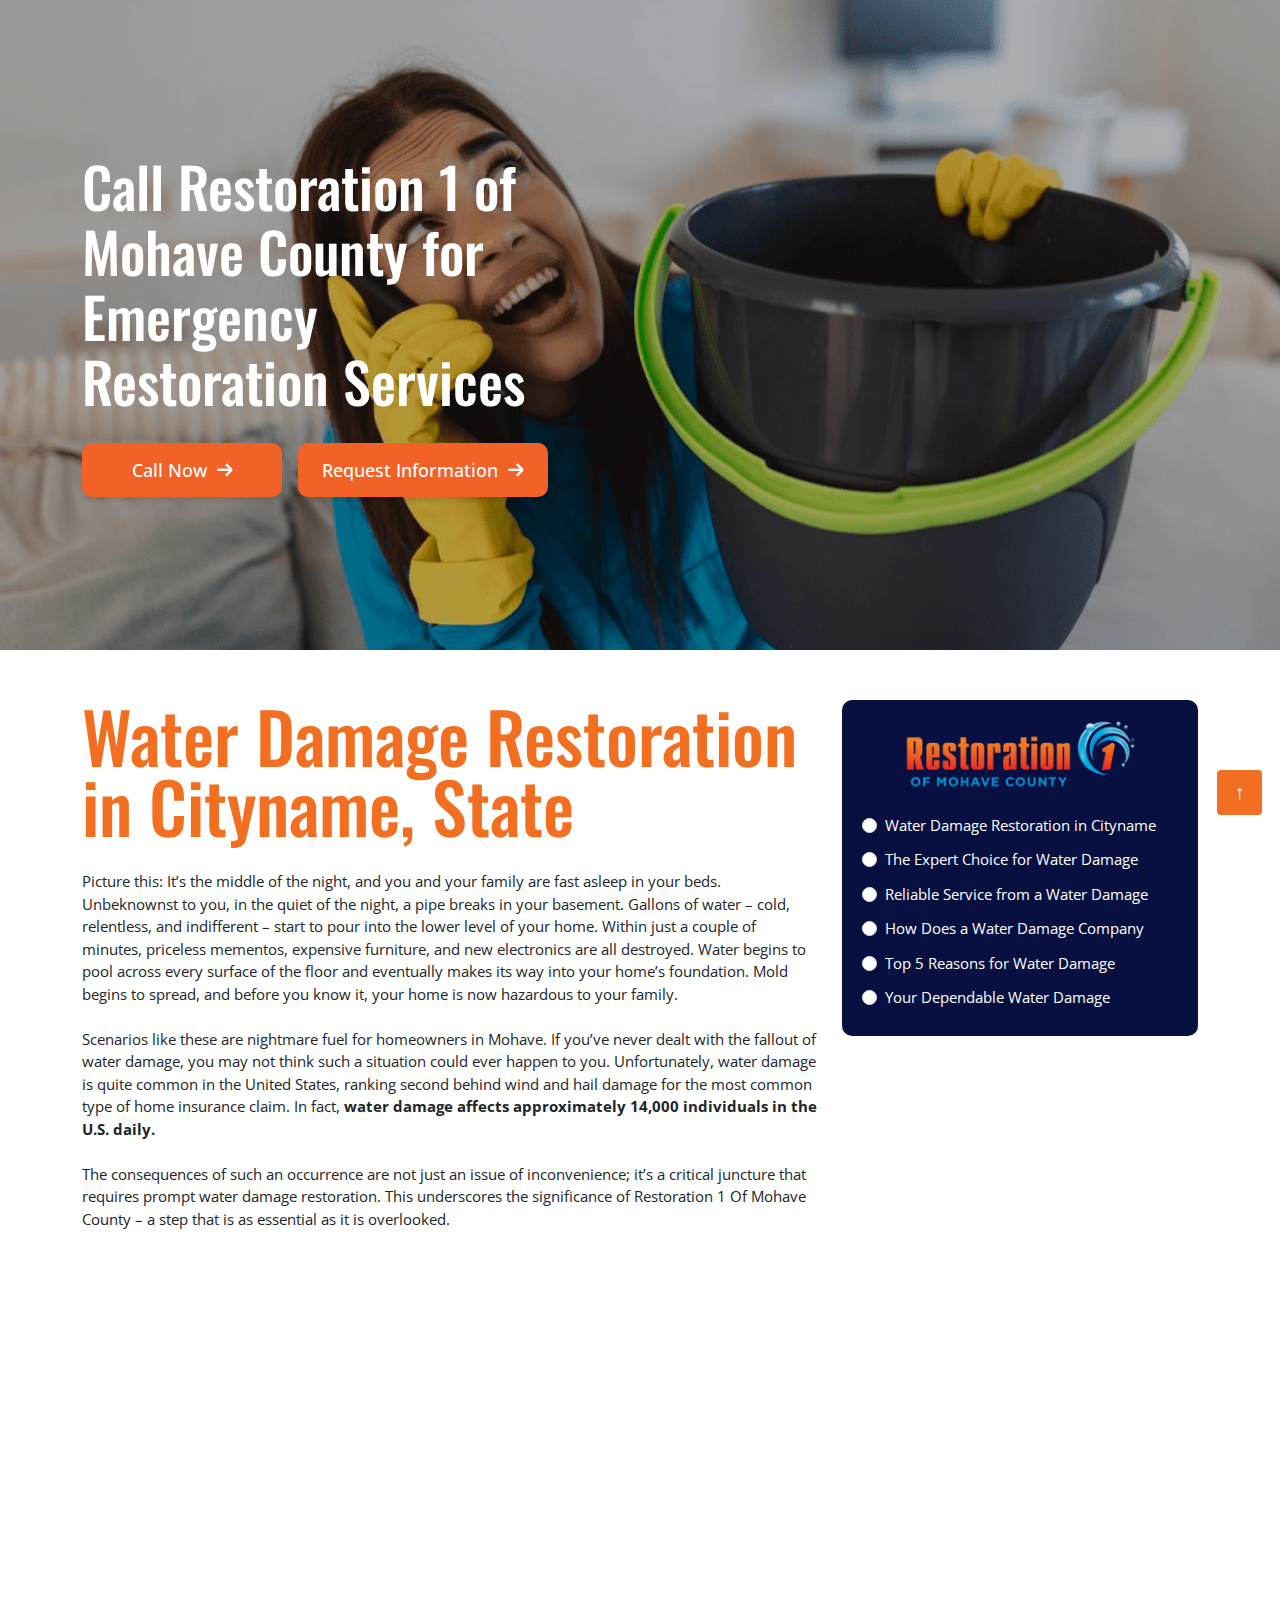
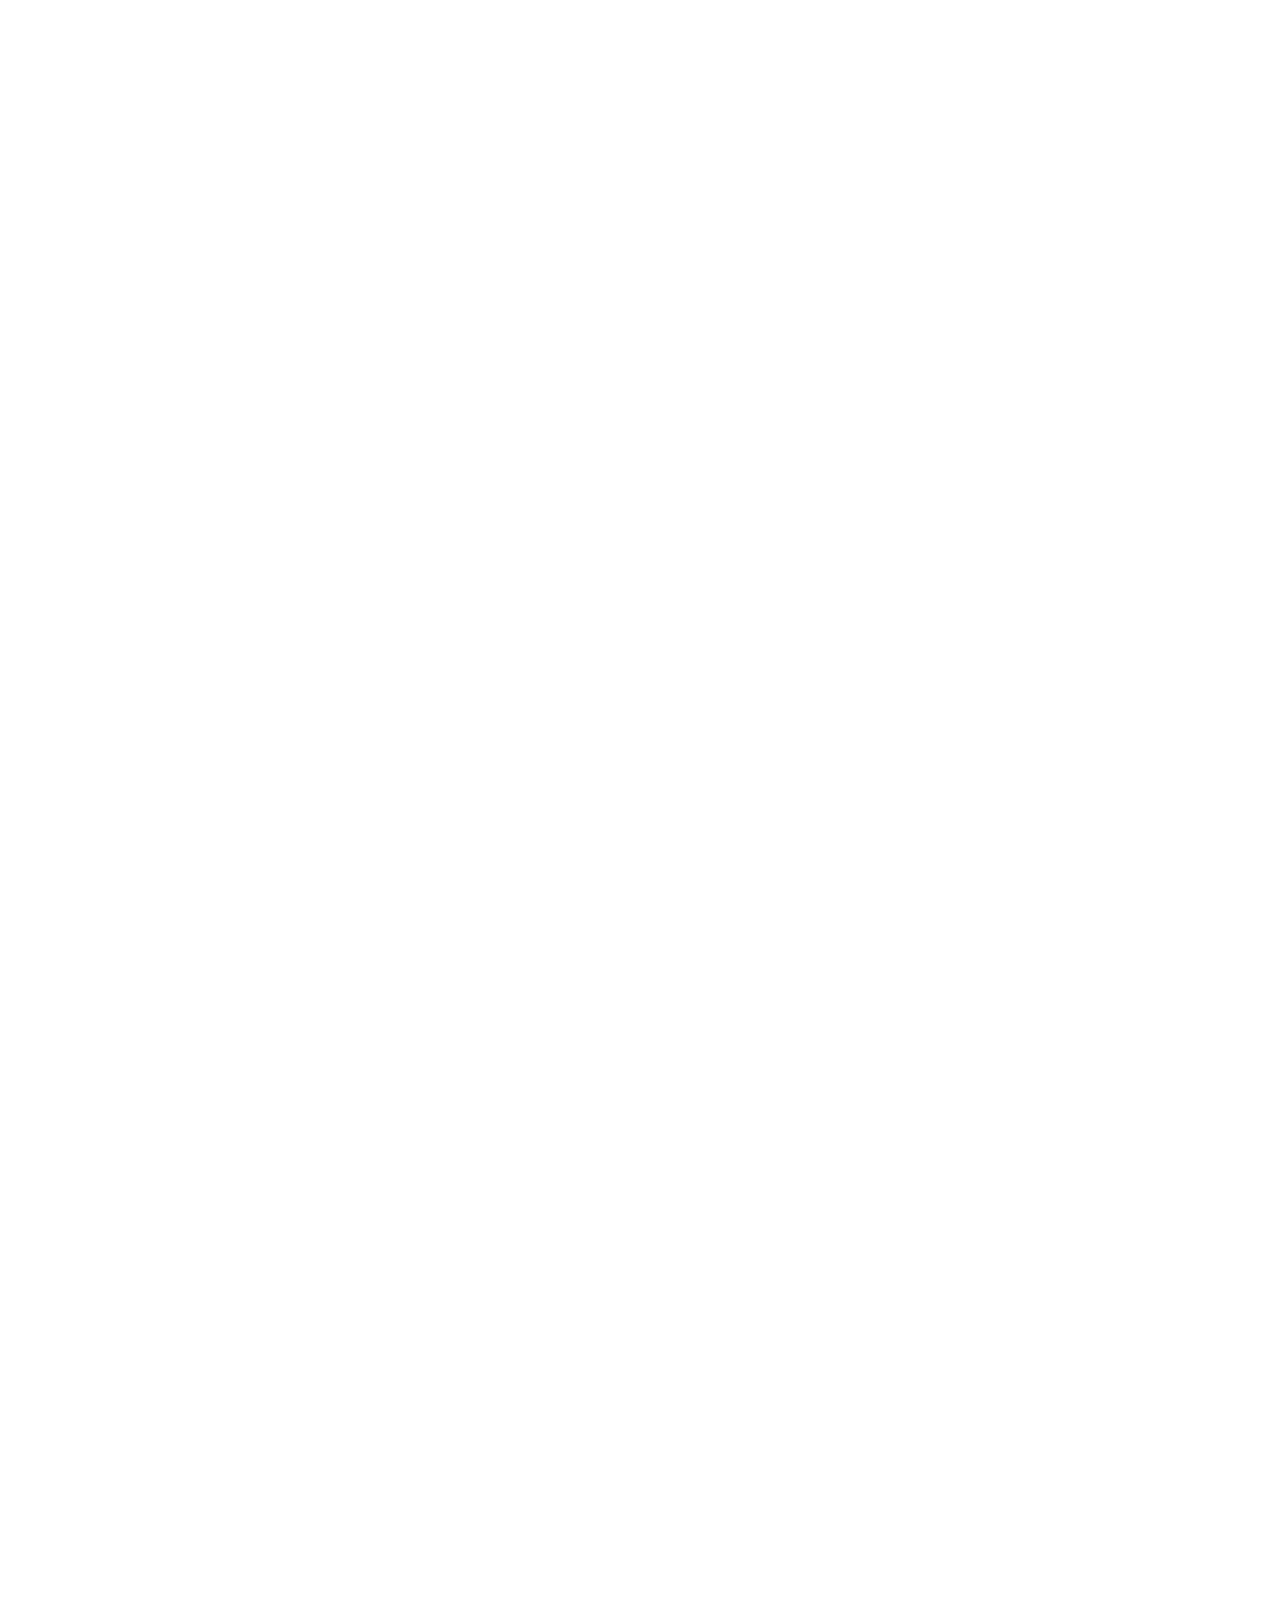
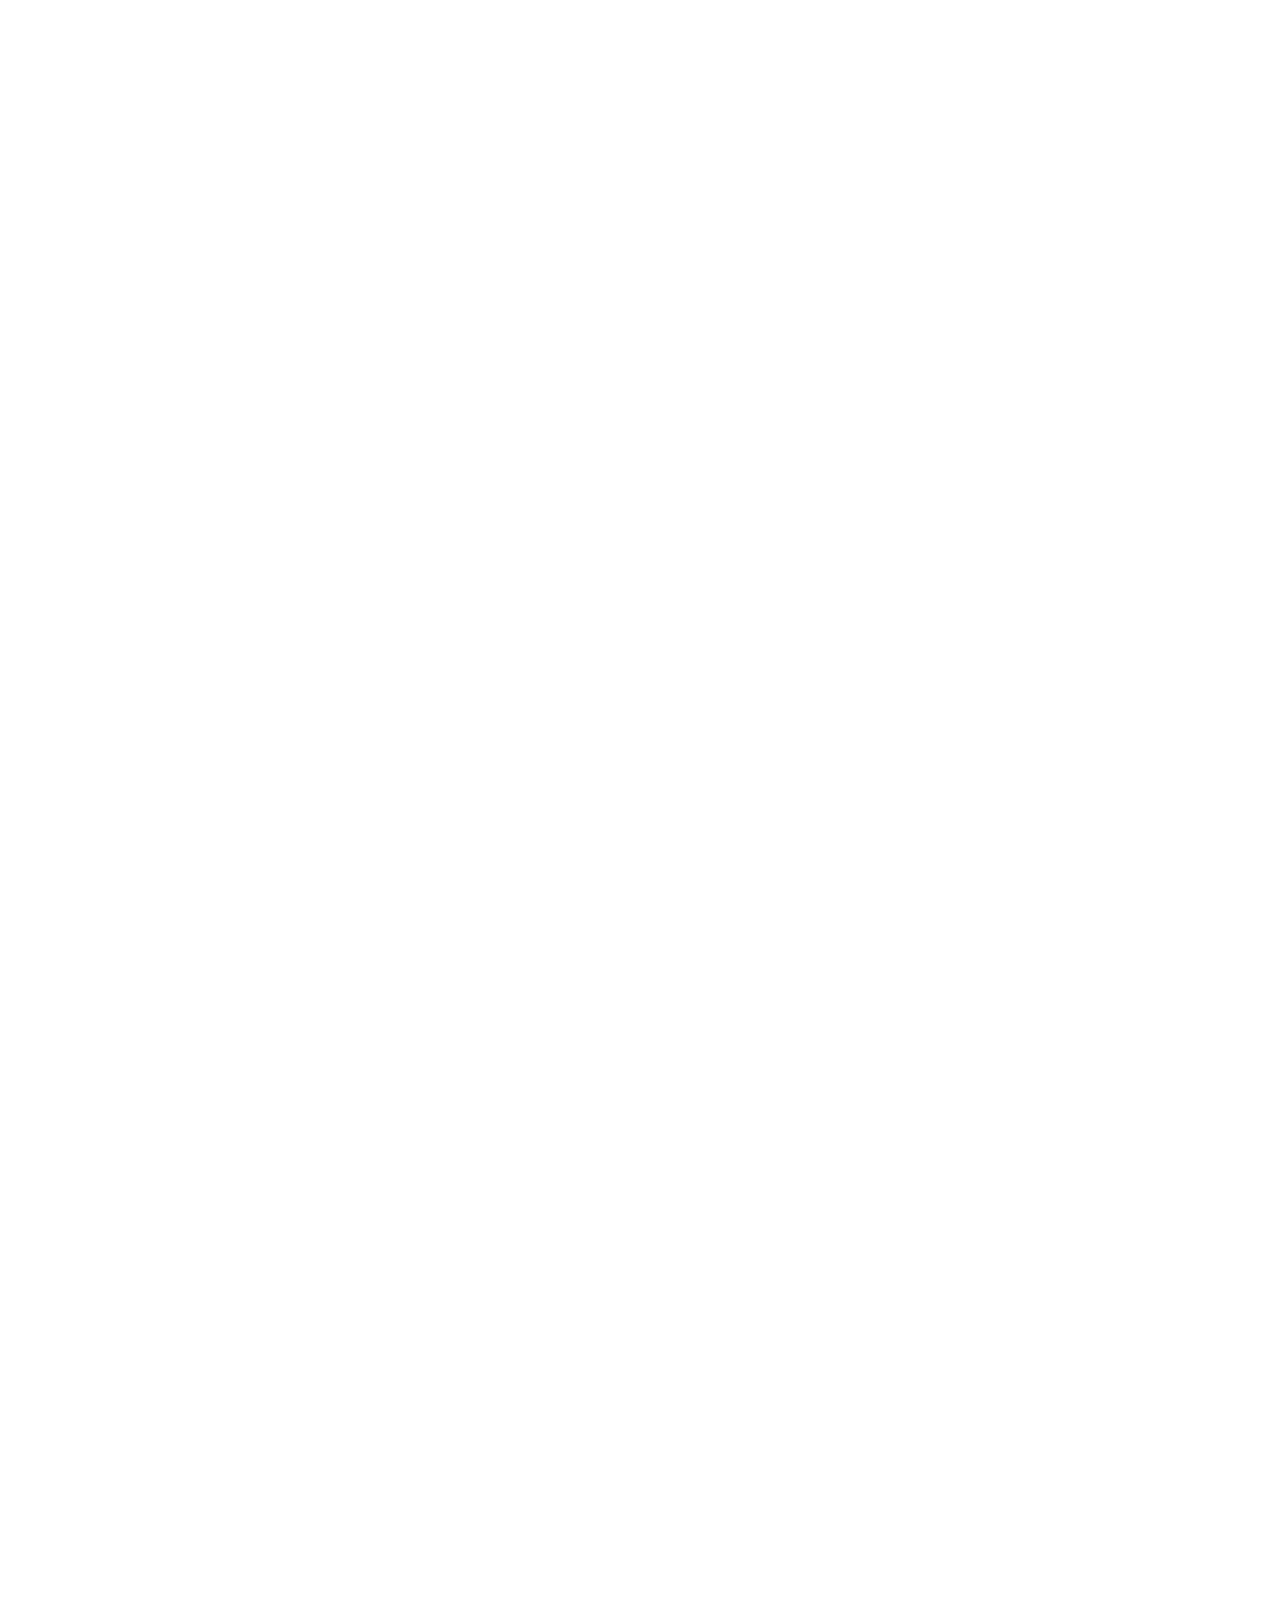
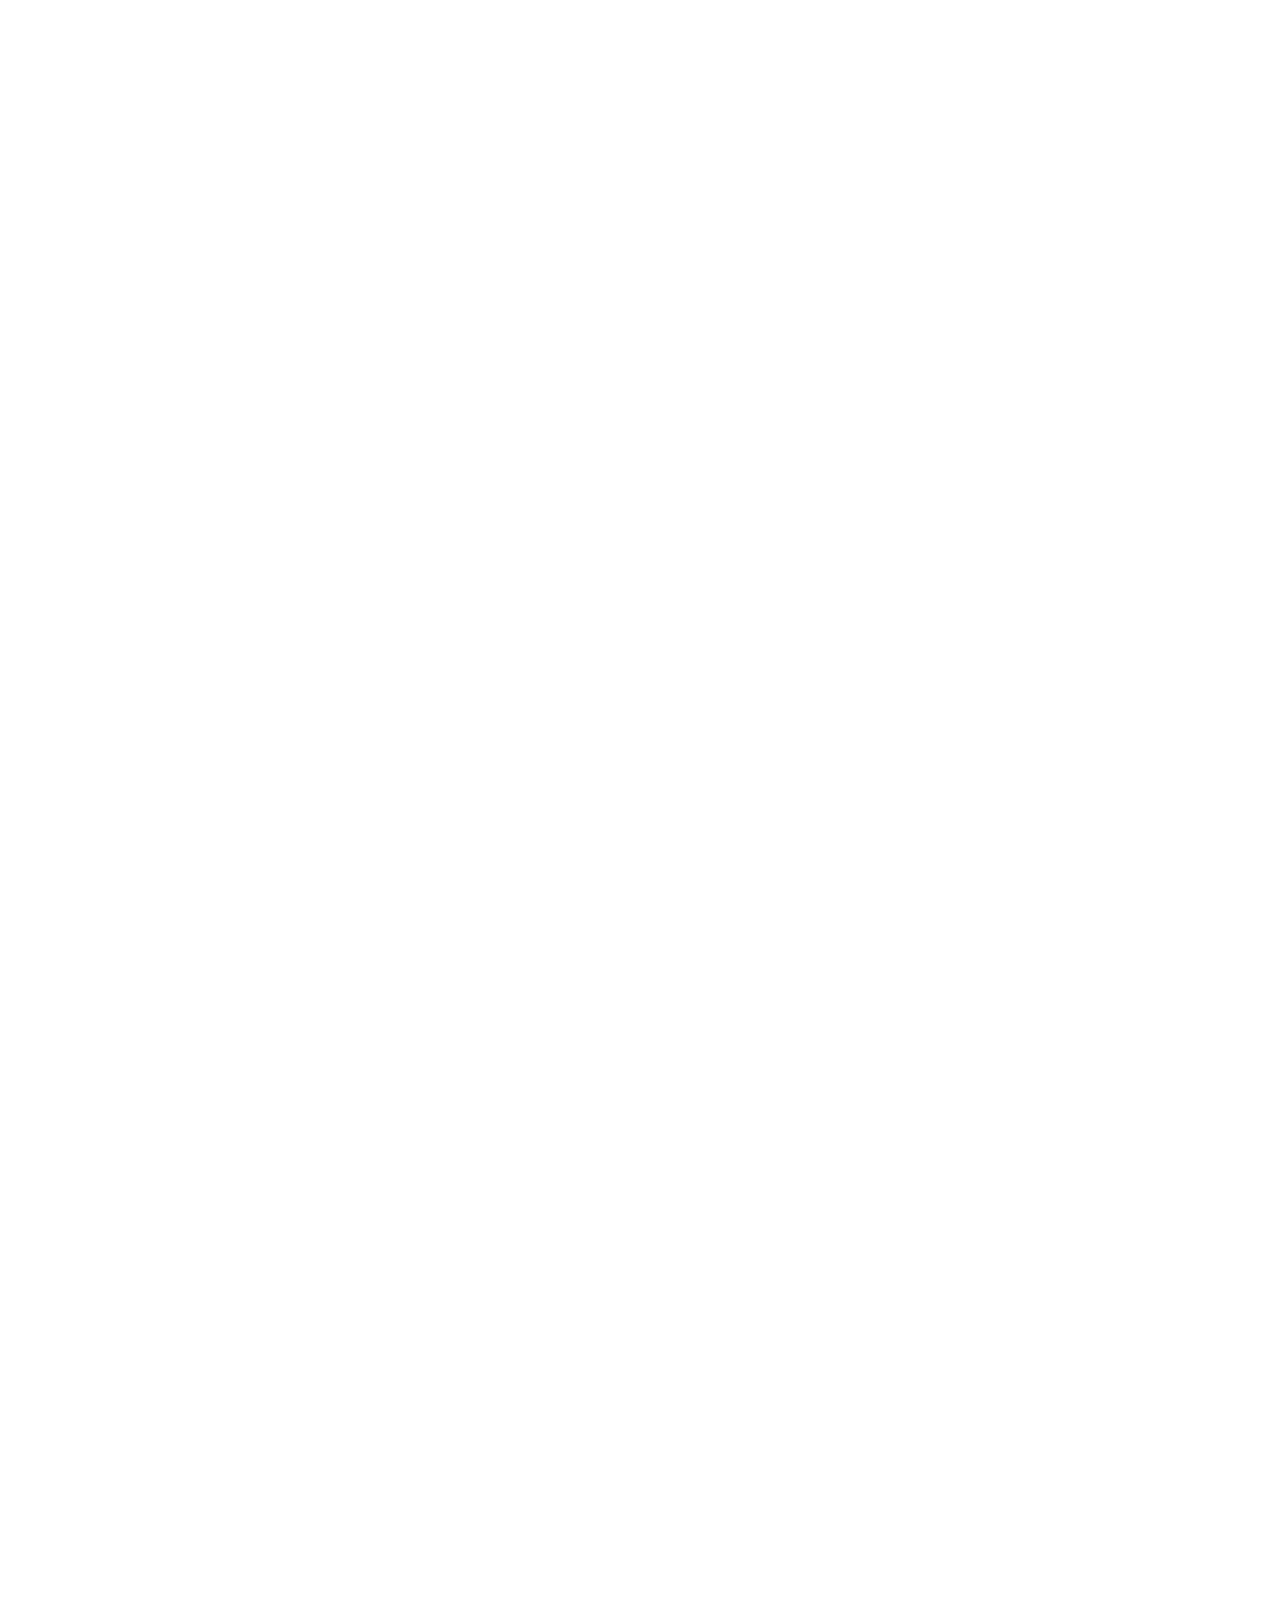
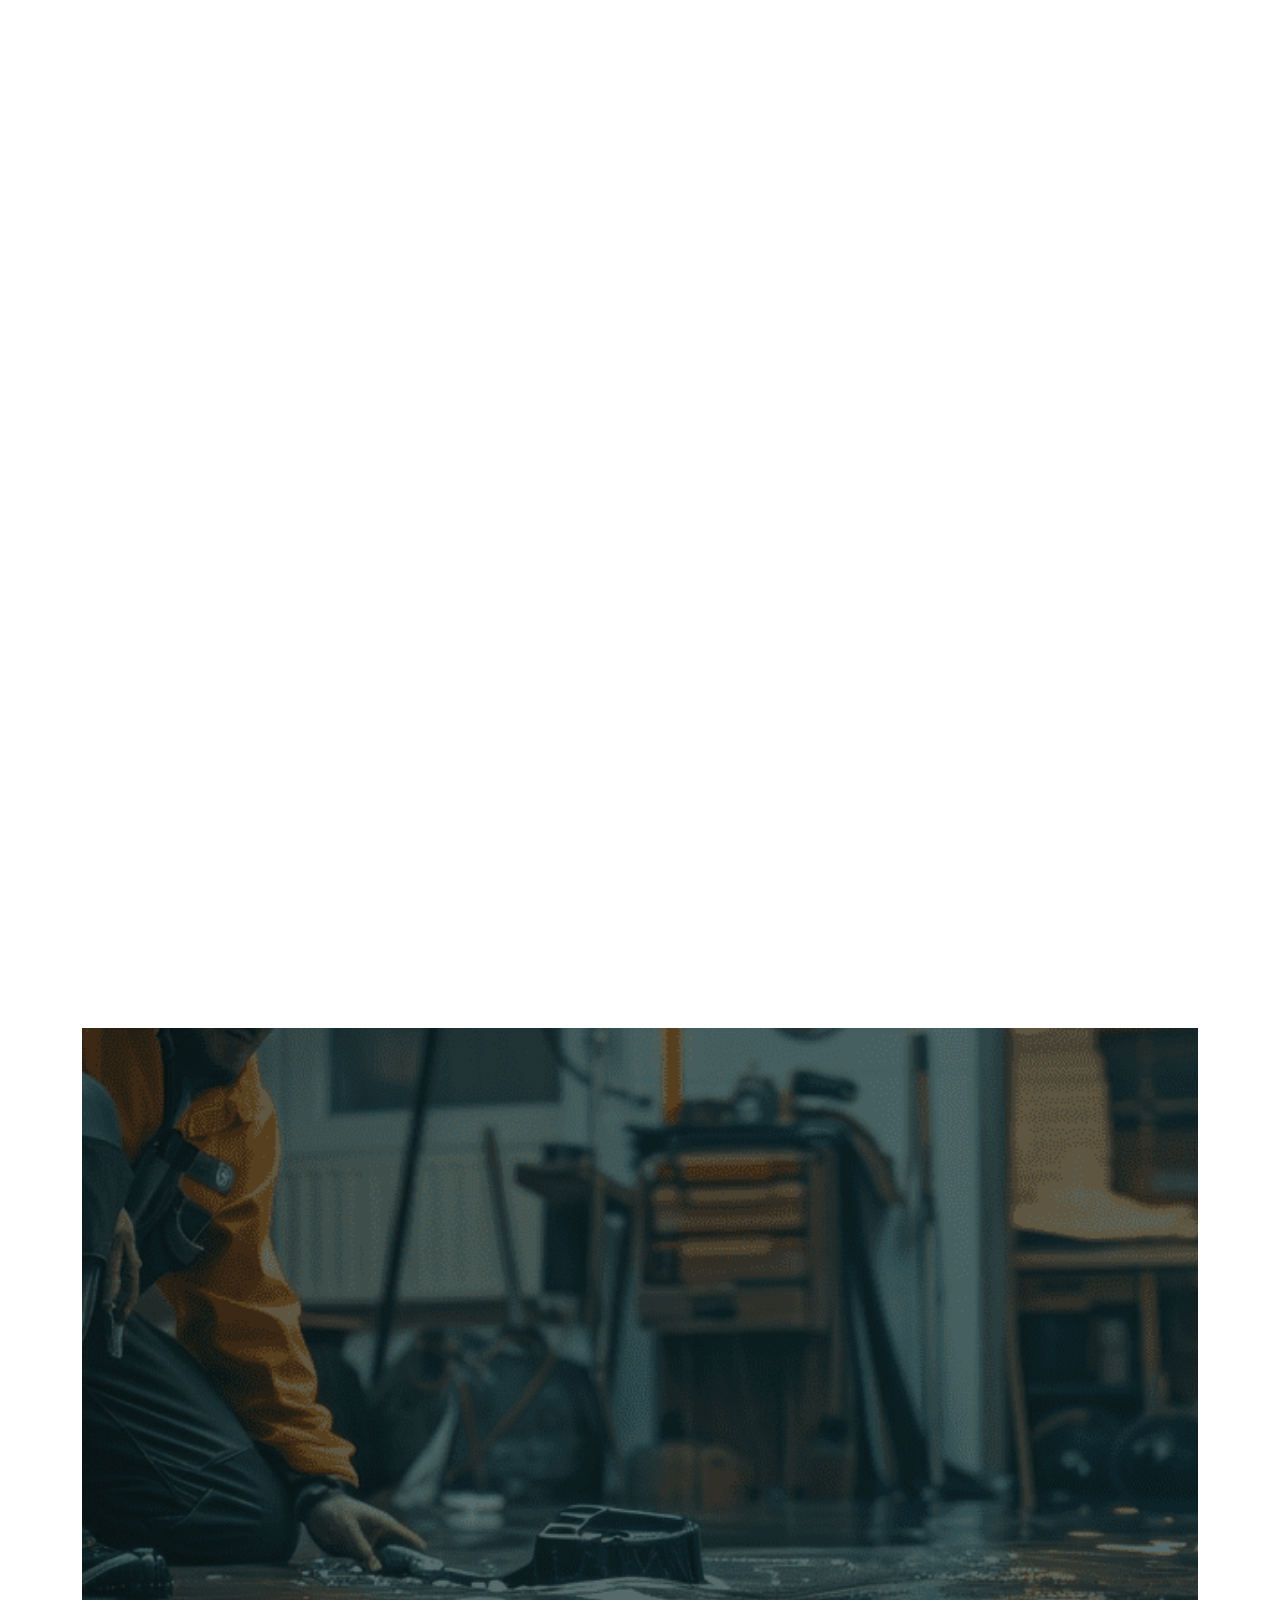
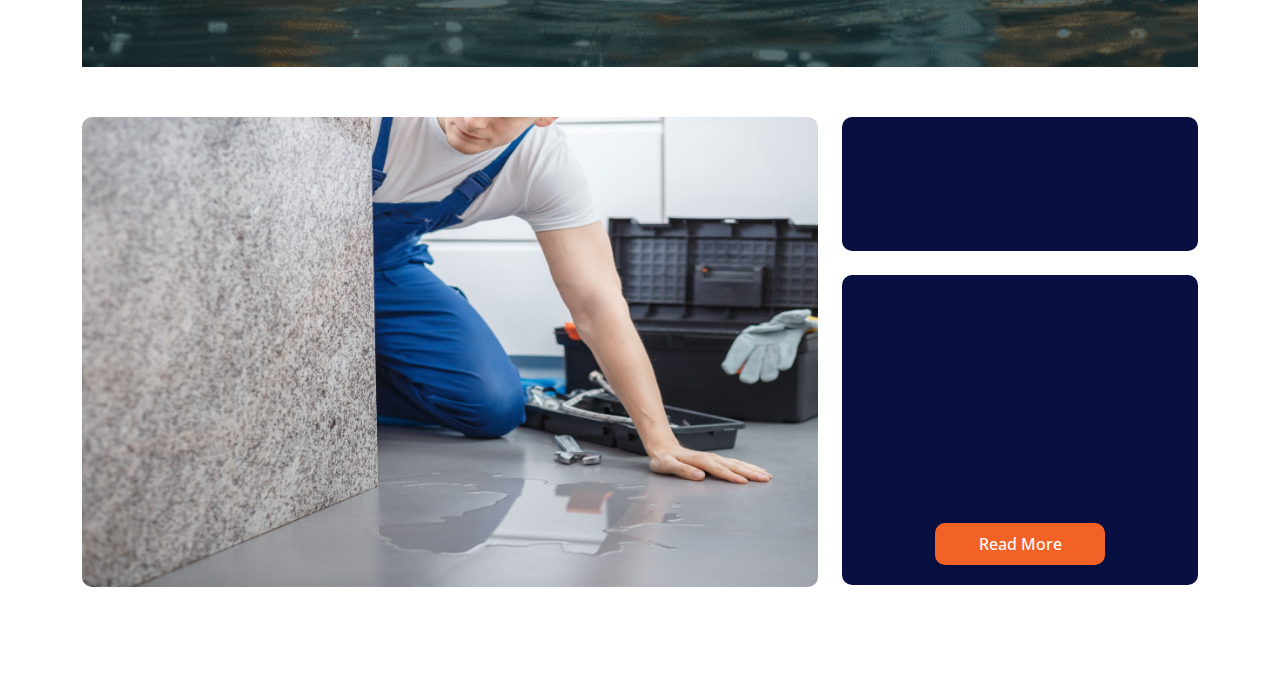
==== index.html @ 6e4884f7 "FEAT: JS and CSS files are minified" ====
<!DOCTYPE html>
<html lang="en">
  <head>
    <meta charset="UTF-8" />
    <meta http-equiv="X-UA-Compatible" content="IE=edge" />
    <meta name="viewport" content="width=device-width, initial-scale=1.0" />
    <!-- Boostrap css -->
    <link rel="stylesheet" href="https://cdn.jsdelivr.net/npm/bootstrap@5.0.2/dist/css/bootstrap.min.css" />
    <!-- Main styles -->
    <link rel="stylesheet" href="./assets/style/app.css" />
    <title>Local Magic</title>
  </head>
  <body>
    <!-- Banner start here -->
    <section class="banner-area wow fadeInUp">
      <div class="container h-100">
        <div class="banner-wrapper h-100">
          <div class="banner-content">
            <h2 class="wow fadeInUp">Call Restoration 1 of Mohave County for Emergency Restoration Services</h2>

            <div class="banner-form d-flex flex-lg-row flex-column align-items-center gap-3">
              <a href="#" class="wow fadeInUp primary-btn"
                >Call Now <img src="./assets/images/icon/right-arrow.png" alt="Right Arrow Icon"
              /></a>
              <a href="#jot_form" class="wow fadeInUp primary-btn register-button"
                >Request Information <img src="./assets/images/icon/right-arrow.png" alt="Right Arrow Icon"
              /></a>
            </div>
          </div>
        </div>
      </div>
    </section>
    <!-- Banner end here -->

    <!-- About us start here -->
    <section class="about-us wow fadeInUp" id="water_damage">
      <div class="container">
        <div class="row">
          <div class="col-md-8">
            <h1 class="wow fadeInUp">Water Damage Restoration in Cityname, State</h1>

            <p class="wow fadeInUp">
              Picture this: It’s the middle of the night, and you and your family are fast asleep in your beds. Unbeknownst to you, in the
              quiet of the night, a pipe breaks in your basement. Gallons of water – cold, relentless, and indifferent – start to pour into
              the lower level of your home. Within just a couple of minutes, priceless mementos, expensive furniture, and new electronics
              are all destroyed. Water begins to pool across every surface of the floor and eventually makes its way into your home’s
              foundation. Mold begins to spread, and before you know it, your home is now hazardous to your family. <br />
              <br />
              Scenarios like these are nightmare fuel for homeowners in Mohave. If you’ve never dealt with the fallout of water damage, you
              may not think such a situation could ever happen to you. Unfortunately, water damage is quite common in the United States,
              ranking second behind wind and hail damage for the most common type of home insurance claim. In fact,
              <strong>water damage affects approximately 14,000 individuals in the U.S. daily.</strong>   <br />
              <br />The consequences of such an occurrence are not just an issue of inconvenience; it’s a critical juncture that requires
              prompt water damage restoration. This underscores the significance of Restoration 1 Of Mohave County – a step that is as
              essential as it is overlooked.
            </p>
          </div>
          <div class="col-md-4">
            <div class="about-form">
              <div class="about-form-inner">
                <div class="thumb wow fadeInUp"><img class="w-100" src="./assets/images/common/logo.png" alt="Site logo" /></div>
                <div class="radio-action wow fadeInUp">
                  <div class="radio-action-inner">
                    <div class="form-check">
                      <input class="form-check-input" type="radio" name="flexRadioDefault" id="flexRadioDefault1" />
                      <label class="form-check-label" for="flexRadioDefault1">
                        <a href="#water_damage">Water Damage Restoration in Cityname</a></label
                      >
                    </div>
                    <div class="form-check">
                      <input class="form-check-input" type="radio" name="flexRadioDefault" id="flexRadioDefault1" />
                      <label class="form-check-label" for="flexRadioDefault1">
                        <a href="#the_expert"> The Expert Choice for Water Damage </a></label
                      >
                    </div>
                    <div class="form-check">
                      <input class="form-check-input" type="radio" name="flexRadioDefault" id="flexRadioDefault1" />
                      <label class="form-check-label" for="flexRadioDefault1">
                        <a href="#reliable_service"> Reliable Service from a Water Damage</a>
                      </label>
                    </div>
                    <div class="form-check">
                      <input class="form-check-input" type="radio" name="flexRadioDefault" id="flexRadioDefault1" />
                      <label class="form-check-label" for="flexRadioDefault1">
                        <a href="#how_does"> How Does a Water Damage Company</a>
                      </label>
                    </div>
                    <div class="form-check">
                      <input class="form-check-input" type="radio" name="flexRadioDefault" id="flexRadioDefault1" />
                      <label class="form-check-label" for="flexRadioDefault1">
                        <a href="#top_five">Top 5 Reasons for Water Damage</a>
                      </label>
                    </div>
                    <div class="form-check">
                      <input class="form-check-input" type="radio" name="flexRadioDefault" id="flexRadioDefault1" />
                      <label class="form-check-label" for="flexRadioDefault1">
                        <a href="#your_depend">Your Dependable Water Damage</a>
                      </label>
                    </div>
                  </div>
                </div>
              </div>
            </div>
          </div>
        </div>
      </div>
    </section>
    <!-- About us end here -->

    <!-- Features start here -->
    <section class="feature wow fadeInUp" id="the_expert">
      <!-- Feature top start -->
      <div class="feature-top wow fadeInUp">
        <div class="container">
          <div class="feature-top-wrapper">
            <h3 class="wow fadeInUp">Restoration 1: The Expert Choice for Water Damage Restoration in Cityname, State</h3>
            <p class="wow fadeInUp">
              When faced with an unexpected water damage situation at home, it's crucial to act swiftly to safeguard your property and your
              loved ones. Restoration 1 of Mohave County is committed to promptly addressing the issue and taking all necessary measures to
              prevent further damage. Although water damage is a common form of property loss, its impact on your home and life is
              significant. We recognize the distressing nature of such events and offer 24/7 emergency assistance to provide peace of mind
              when you need it most. <br />
              <br />
              Whether the water damage in your home is due to localized flooding, a plumbing or appliance issue, or a slow, unnoticed leak,
              our expert water damage contractors are fully equipped and licensed to help remove the water and restore your home to its
              pre-damage condition. 
            </p>
          </div>
        </div>
      </div>
      <!-- Feature top end -->

      <!-- Feature bottom start -->
      <div class="feature-bottom wow fadeInUp" id="reliable_service">
        <div class="container">
          <div class="feature-bottom-wrapper">
            <h4 class="wow fadeInUp">Reliable Service from a Water Damage Company That Cares</h4>
            <p class="wow fadeInUp">
              After your home suffers damage, we understand the significant impact it has on your life. It’s normal to feel overwhelmed and
              unsure of what steps to take next. At Restoration 1 of Mohave County, we are committed to always doing right by our customers.
              We strictly adhere to industry guidelines and regulations to promptly mitigate property damage, minimizing the need for
              extensive repairs to restore your property to its original state. <br />
              <br />
              Our devoted team will ensure that you are well informed about the water damage in your home and the next steps you should
              take. Rather than instilling fear or trying to upsell you on unneeded service, our water damage contractors empower you with
              knowledge so that you can make informed decisions. After all, your property is more than just a house, and we’re here to help
              you get back home.  <br />
              <br />
              <strong
                >As certified disaster relief experts, we focus on a number of factors that necessitate water damage clean-up in cityname,
                state, including:</strong
              >
              <br />
            </p>

            <div class="thumb wow fadeInUp">
              <ul class="wow fadeInUp">
                <li>Appliance Failures</li>
                <li>Frozen Pipes</li>
                <li>Leaky Pipes</li>
                <li>Clogged Gutters and Drains</li>
                <li>Sewage Backup</li>
                <li>Natural Disasters and Flooding</li>
                <li>Broken Water Heaters</li>
                <li>HVAC Units</li>
                <li>Sump Pumps</li>
                <li>Much More</li>
              </ul>
            </div>

            <p class="wow fadeInUp">
              As a locally owned water damage company, you can count on our team to be there for you, whether it’s 1AM in the morning or 3
              in the afternoon. Our clients recommend their friends and family for water damage restoration because we prioritize:
            </p>
          </div>
        </div>
      </div>
      <!-- Feature bottom end -->

      <!-- Feature support start-->
      <div class="feature-support wow fadeInUp">
        <div class="container">
          <div class="row">
            <div class="col-lg-6">
              <div class="support-item d-flex gap-2">
                <div class="thumb wow fadeInUp">
                  <img class="" src="./assets/images/icon/support-1.png" alt="Support feature image" />
                </div>
                <div class="content wow fadeInUp">
                  <h6 class="wow fadeInUp">Transparent Communication</h6>
                  <p class="wow fadeInUp">
                    We are here for you and will communicate throughout the water damage clean-up process so you always know what’s
                    happening.
                  </p>
                </div>
              </div>
            </div>

            <div class="col-lg-6">
              <div class="support-item d-flex gap-2">
                <div class="thumb wow fadeInUp">
                  <img src="./assets/images/icon/support-2.png" alt="Support feature image" />
                </div>
                <div class="content wow fadeInUp">
                  <h6 class="wow fadeInUp">24/7 Service</h6>
                  <p class="wow fadeInUp">
                    Our water damage contractors are available 24 hours a day, seven days a week, to ensure you’ve got help when you’re
                    facing an emergency. Simply give us a call, and we’ll dispatch a team to help within minutes.
                  </p>
                </div>
              </div>
            </div>

            <div class="col-lg-6">
              <div class="support-item d-flex gap-2">
                <div class="thumb wow fadeInUp">
                  <img src="./assets/images/icon/support-3.png" alt="Support feature image" />
                </div>
                <div class="content wow fadeInUp">
                  <h6 class="wow fadeInUp">Exceptional Customer Care</h6>
                  <p class="wow fadeInUp">We truly value our customers and are committed to offering honest services at a fair price.</p>
                </div>
              </div>
            </div>

            <div class="col-lg-6">
              <div class="support-item d-flex gap-2">
                <div class="thumb wow fadeInUp">
                  <img src="./assets/images/icon/support-4.png" alt="Support feature image" />
                </div>
                <div class="content wow fadeInUp">
                  <h6 class="wow fadeInUp">High-Quality and Effective Water Damage Restoration</h6>
                  <p class="wow fadeInUp">
                    We’re not your average water damage contractor. We use state-of-the-art tools and follow strict guidelines to help you
                    get back to normal life ASAP. 
                  </p>
                </div>
              </div>
            </div>
          </div>
        </div>
      </div>
      <!-- Feature support end -->

      <!-- Service start here -->
      <div class="service wow fadeInUp" id="how_does">
        <div class="container">
          <!-- Service wrapper -->
          <div class="service-wrapper">
            <h2 class="wow fadeInUp">How Does a Water Damage Company in Cityname, State, Provide Peace of Mind?</h2>
            <p class="wow fadeInUp">
              When it comes to property management, whether it’s for personal or commercial use, acting quickly and effectively in the face
              of challenges is incredibly important. Whether you’re dealing with the aftermath of a natural disaster, such as a flood, or
              managing water damage from a faulty toilet, the initial steps you take can make a huge difference in the final outcome. While
              some property owners try to handle these tasks themselves, it’s often necessary to hire a professional water damage
              restoration company. <br />
              <br />
              <strong>Here’s how water damage companies provide peace of mind during your trying time.</strong>
            </p>
          </div>

          <!-- Service Feature -->
          <div class="service-feature">
            <div class="row">
              <div class="col-lg-4">
                <div class="service-item">
                  <div class="thumb wow fadeInUp">
                    <img src="./assets/images/icon/service-icon-1.png" alt="Service Icon" />
                  </div>
                  <div class="content wow fadeInUp">
                    <h5 class="wow fadeInUp">Advanced Equipment and Strategies</h5>
                    <p class="wow fadeInUp">
                      Hiring a water damage restoration company offers the valuable expertise and experience necessary for effective
                      disaster recovery. These companies employ certified professionals skilled in water damage restoration, fire damage
                      clean-up, and mold remediation. Their experience enables them to accurately assess the damage and create a customized
                      mitigation plan. Beyond clean-up, these specialists know how to minimize further damage and prevent potential health
                      hazards, ensuring your property is restored to a safe and habitable condition.
                    </p>
                  </div>
                </div>
              </div>

              <div class="col-lg-4">
                <div class="service-item">
                  <div class="thumb wow fadeInUp">
                    <img src="./assets/images/icon/service-icon-2.png" alt="Service Icon" />
                  </div>
                  <div class="content wow fadeInUp">
                    <h5 class="wow fadeInUp">Experience and Expertise</h5>
                    <p class="wow fadeInUp">
                      Hiring a water damage restoration company offers the valuable expertise and experience necessary for effective
                      disaster recovery. These companies employ certified professionals skilled in water damage restoration, fire damage
                      clean-up, and mold remediation. Their experience enables them to accurately assess the damage and create a customized
                      mitigation plan. Beyond clean-up, these specialists know how to minimize further damage and prevent potential health
                      hazards, ensuring your property is restored to a safe and habitable condition.
                    </p>
                  </div>
                </div>
              </div>

              <div class="col-lg-4">
                <div class="service-item">
                  <div class="thumb wow fadeInUp">
                    <img src="./assets/images/icon/service-icon-3.png" alt="Service Icon" />
                  </div>
                  <div class="content wow fadeInUp">
                    <h5 class="wow fadeInUp">Help with Compliance and Insurance Claims</h5>
                    <p class="wow fadeInUp">
                      Coping with the aftermath of a disaster involves handling insurance claims, meeting regulatory requirements, and
                      adhering to compliance standards. These processes can be overwhelming for property owners who are unfamiliar with
                      them. Fortunately, an expert water damage contractor in cityname, state will have a deep understanding of insurance
                      policies. They collaborate directly with your insurance provider to speed up the claims process and optimize your
                      coverage. <br />
                      <br />
                      Reputable water damage contractors such as Restoration 1 also adhere to industry regulations and safety standards.
                      This commitment helps ensure compliance with legal requirements and regulatory mandates, reducing the likelihood of
                      mistakes and oversights.
                    </p>
                  </div>
                </div>
              </div>

              <div class="col-lg-4">
                <div class="service-item">
                  <div class="thumb wow fadeInUp">
                    <img src="./assets/images/icon/service-icon-4.png" alt="Service Icon" />
                  </div>
                  <div class="content wow fadeInUp">
                    <h5 class="wow fadeInUp">Save Time and Money</h5>
                    <p class="wow fadeInUp">
                      Many individuals who own property avoid contacting disaster relief companies because they believe the service is too
                      expensive. In reality, professional water damage restoration can save you both time and money. Quick and thorough
                      mitigation reduces the risk of secondary damage and prevents problems like mold growth and structural deterioration.
                      Both issues can significantly increase repair costs if not addressed promptly. <br />
                      <br />
                      Working with a water damage company also minimizes downtime and disruption, allowing you to resume normal operations
                      or reoccupy your home sooner. In the business world, every moment lost to downtime equals potential revenue losses.
                      This highlights the importance of efficient yet effective water damage restoration.
                    </p>
                  </div>
                </div>
              </div>

              <div class="col-lg-4">
                <div class="service-item">
                  <div class="thumb wow fadeInUp">
                    <img src="./assets/images/icon/service-icon-5.png" alt="Service Icon" />
                  </div>
                  <div class="content wow fadeInUp">
                    <h5 class="wow fadeInUp">Compassion During Trying Times</h5>
                    <p class="wow fadeInUp">
                      Beyond the technicalities, there’s a human aspect to consider. The stress and emotional toll of a home disaster can be
                      overwhelming. At Restoration 1 Of Mohave County, we know first-hand how trying these circumstances can be on your
                      family. That’s why we offer more than water damage restoration services. We also strive to provide support and
                      reassurance through trying times. We’re not just restoring your property; we’re helping to rebuild your life, too.
                    </p>
                  </div>
                </div>
              </div>

              <div class="col-lg-4">
                <div class="service-item">
                  <div class="thumb wow fadeInUp">
                    <img src="./assets/images/icon/service-icon-6.png" alt="Service Icon" />
                  </div>
                  <div class="content wow fadeInUp">
                    <h5 class="wow fadeInUp">Peace of Mind</h5>
                    <p class="wow fadeInUp">
                      When you work with a water restoration company, you could argue that the biggest benefit is the peace of mind it gives
                      you during a crisis. Dealing with a disaster is overwhelming and emotionally draining. Knowing that experienced
                      professionals are mitigating your water damage can help reduce much of the stress and anxiety involved with such an
                      emergency. <br />
                      <br />
                      Water damage restoration technicians from Restoration 1 are trusted partners in your recovery journey who help manage
                      logistics, coordinate clean-up efforts, and provide ongoing support and communication. Their presence allows you to
                      focus on your loved ones and address business continuity concerns with confidence and peace of mind.
                    </p>
                  </div>
                </div>
              </div>

              <div class="col-lg-12">
                <div class="service-item">
                  <div class="thumb wow fadeInUp">
                    <img src="./assets/images/icon/service-icon-7.png" alt="Service Icon" />
                  </div>
                  <div class="content wow fadeInUp">
                    <h5 class="wow fadeInUp">Restoration 1 is Here for You</h5>
                    <p class="wow fadeInUp">
                      Remember: When a water emergency strikes your home or business, don't try to handle it alone. Trust professionals to
                      help you minimize damage, recover, and rebuild. Because the truth is that using a water damage restoration mitigation
                      company isn’t just about convenience. It’s a strategic investment that can protect your property and well-being.
                      <br />
                      <br />
                      At Restoration 1 of Mohave County, we promise to do right by our customers. We follow all industry guidelines and
                      regulations to mitigate damage to your property as quickly as possible, minimizing the repairs needed to restore your
                      property. Our dedicated team will ensure you understand what's happening with your property and what comes next, so
                      you can make informed decisions when they matter most.
                    </p>
                  </div>
                </div>
              </div>
            </div>
          </div>
        </div>
      </div>
      <!-- Service end here -->

      <!-- Reasons start here -->
      <div class="reason wow fadeInUp" id="top_five">
        <div class="container">
          <!-- Service wrapper -->
          <div class="reason-wrapper">
            <h2 class="wow fadeInUp">Top 5 Reasons for Water Damage Restoration in Cityname, State</h2>
            <p class="wow fadeInUp">
              Did you know that almost 40% of homeowners have suffered a loss due to water damage? When water floods your home, it has the
              potential to cause contamination, destroy paint, and even cause mold growth. The good news is that most water damage
              situations in Arizona can be avoided with proper knowledge. What steps can you take to safeguard your home from water damage?
              Here are seven methods to help you prepare.
            </p>
          </div>

          <!-- Reasons Feature -->
          <div class="reason-feature">
            <div class="accordion" id="accordionExample">
              <div class="accordion-item">
                <h2 class="accordion-header">
                  <button
                    class="accordion-button wow fadeInUp"
                    type="button"
                    data-bs-toggle="collapse"
                    data-bs-target="#collapseOne"
                    aria-expanded="true"
                    aria-controls="collapseOne"
                  >
                    <img class="mt-2" src="./assets/images/icon/reason-icon-1.png" alt="Reason Icon" />
                    1. Faulty Appliances
                  </button>
                </h2>
                <div id="collapseOne" class="accordion-collapse collapse show" data-bs-parent="#accordionExample">
                  <div class="accordion-body d-lg-flex gap-4 flex-lg-row flex-column">
                    <div class="thumb mb-lg-0 mb-3">
                      <img src="./assets/images/common/reason-1.png" alt="Reason image" />
                    </div>
                    <div class="content">
                      <p>
                        Like most of today’s consumer products, appliances start to break down as they get old. One of the most common
                        problems is that their pipes can rust, and hoses can weaken, leading to leaks. For dishwashers, issues like worn
                        gaskets, broken doors, and clogged drains are common culprits. These leaks can damage your flooring, electrical
                        system, and paint. You can prevent buildup by running a quart of vinegar through the dishwasher monthly and scraping
                        and rinsing dishes before loading. <br />
                        <br />
                        Washing machine floods are often caused by leaky hoses that worsen over time, risking damage to your home.
                        Installing a washing machine valve shutoff kit can prevent potential flooding from the massive six gallons of water
                        per minute. <br />
                        <br />
                        Refrigerators can also cause problems, as they produce excess water that can pool at the bottom of your fridge when
                        drain lines are clogged. Plus, a leak in the water supply line to the ice machine can lead to significant standing
                        water in your home. To prevent flooding, ensure your refrigerator is well insulated, avoid moving it frequently, and
                        regularly check for leaks.
                      </p>
                    </div>
                  </div>
                </div>
              </div>
              <div class="accordion-item">
                <h2 class="accordion-header">
                  <button
                    class="accordion-button wow fadeInUp collapsed"
                    type="button"
                    data-bs-toggle="collapse"
                    data-bs-target="#collapseTwo"
                    aria-expanded="false"
                    aria-controls="collapseTwo"
                  >
                    <img src="./assets/images/icon/reason-icon-2.png" alt="Reason Icon" />
                    2. Broken or Damaged Pipes
                  </button>
                </h2>
                <div id="collapseTwo" class="accordion-collapse collapse" data-bs-parent="#accordionExample">
                  <div class="accordion-body d-lg-flex gap-4 flex-lg-row flex-column">
                    <div class="thumb mb-lg-0 mb-3">
                      <img src="./assets/images/common/reason-2.png" alt="Reason image" />
                    </div>
                    <div class="content">
                      <p>
                        Plumbing systems, particularly in older residences, are vulnerable to blockages and harm. To prevent plumbing issues
                        from arising, keep an eye out for fractures, protrusions, discolorations, and other indications of moisture on your
                        ceilings or floors. If you notice a leak, it may indicate damage in other areas as well. Increases in your water
                        bill may suggest that you have further damage to your landscaping, flooring, and foundation. <br />
                        <br />
                        Keep an eye out for pipes in areas prone to gathering water, such as crawl spaces, cabinets, and attics. If you
                        observe any indications of water damage, contact a plumber immediately to prevent larger issues in the future. Make
                        sure to inspect and insulate your pipes annually before the onset of winter. Pipes can burst and freeze within a few
                        hours, causing water damage to your entire house.
                      </p>
                    </div>
                  </div>
                </div>
              </div>
              <div class="accordion-item">
                <h2 class="accordion-header">
                  <button
                    class="accordion-button wow fadeInUp collapsed"
                    type="button"
                    data-bs-toggle="collapse"
                    data-bs-target="#collapseThree"
                    aria-expanded="false"
                    aria-controls="collapseThree"
                  >
                    <img src="./assets/images/icon/reason-icon-3.png" alt="Reason Icon" />
                    3. Natural Disasters
                  </button>
                </h2>
                <div id="collapseThree" class="accordion-collapse collapse" data-bs-parent="#accordionExample">
                  <div class="accordion-body d-lg-flex gap-4 flex-lg-row flex-column">
                    <div class="thumb mb-lg-0 mb-3">
                      <img src="./assets/images/common/reason-3.png" alt="Reason image" />
                    </div>
                    <div class="content">
                      <p>
                        While blizzards and hurricanes aren’t common occurrences in Arizona, our state does suffer from natural disasters.
                        We’re talking floods, earthquakes, and wildfires that often result in residential and commercial water damage. In
                        the case of flooding, large amounts of water can’t be absorbed by the land and may overflow into your home. A flood
                        alarm and warning system can help you protect your home against a natural disaster. You should also consider sump
                        pumps for your basement or grading that carries water away from your home. Make sure you know where your water main
                        is and shut it off during an emergency or when you’re away on vacation. If you come home and your basement is
                        flooded unexpectedly, your best bet is to call a disaster recovery company like Restoration 1 for water damage
                        clean-up in cityname, state.
                      </p>
                    </div>
                  </div>
                </div>
              </div>
              <div class="accordion-item">
                <h2 class="accordion-header">
                  <button
                    class="accordion-button wow fadeInUp collapsed"
                    type="button"
                    data-bs-toggle="collapse"
                    data-bs-target="#collapseFour"
                    aria-expanded="false"
                    aria-controls="collapseFour"
                  >
                    <img src="./assets/images/icon/reason-icon-4.png" alt="Reason Icon" />
                    4. Backed-Up Drains
                  </button>
                </h2>
                <div id="collapseFour" class="accordion-collapse collapse" data-bs-parent="#accordionExample">
                  <div class="accordion-body d-lg-flex gap-4 flex-lg-row flex-column">
                    <div class="thumb mb-lg-0 mb-3">
                      <img src="./assets/images/common/reason-4.png" alt="Reason image" />
                    </div>
                    <div class="content">
                      <p>
                        If you have a family or even just a significant other, you probably know first-hand how fast bathroom and sink
                        drains can get clogged. When clogs happen, pipes can deteriorate, and structural damage follows. When left
                        unattended, clogged drains can even lead to damage in other areas of your home. <br />
                        <br />
                        For instance, a blocked toilet can cause a backup into your sink. It might even lead to warping of the floorboards
                        and wall support. Small screens can assist in preventing unwanted materials from obstructing drains. Pouring boiling
                        water down your drain once a month can aid in dissolving grease, soap scum, and other debris before it obstructs
                        your pipes.
                      </p>
                    </div>
                  </div>
                </div>
              </div>
              <div class="accordion-item">
                <h2 class="accordion-header">
                  <button
                    class="accordion-button wow fadeInUp collapsed"
                    type="button"
                    data-bs-toggle="collapse"
                    data-bs-target="#collapseFive"
                    aria-expanded="false"
                    aria-controls="collapseFive"
                  >
                    <img src="./assets/images/icon/reason-icon-5.png" alt="Reason Icon" />
                    5. Sump Pump Malfunctions
                  </button>
                </h2>
                <div id="collapseFive" class="accordion-collapse collapse" data-bs-parent="#accordionExample">
                  <div class="accordion-body d-lg-flex gap-4 flex-lg-row flex-column">
                    <div class="thumb mb-lg-0 mb-3">
                      <img src="./assets/images/common/reason-5.png" alt="Reason image" />
                    </div>
                    <div class="content">
                      <p>
                        Remember to keep an eye on your sump pump. If it stops working, it could lead to a major flood in your basement,
                        resulting in mold growth and bacteria concerns. To ensure your sump pump functions properly, make sure it’s always
                        standing upright. Check and see if the vent hole in the discharge pipe is clear and if the outlet pipes are joined
                        tightly and drained at least six feet away from your house. If you spot any leaks, contact a professional water
                        damage company as soon as you can to prevent more damage from happening.
                      </p>
                    </div>
                  </div>
                </div>
              </div>
            </div>
          </div>
        </div>
      </div>
      <!-- Reasons end here -->

      <!-- section banner start -->
      <div class="ads-banner wow fadeInUp" id="your_depend">
        <div class="container">
          <div class="ads-banner-wrapper">
            <div class="banner-content">
              <h2 class="wow fadeInUp">Your Dependable Water Damage Company in Cityname, State</h2>
              <p class="text-lg-start wow fadeInUp text-center">
                Restoration 1 of Mohave County, a trusted name in the restoration industry, epitomizes commitment, growth, and
                community-centric service. Since 2023, our family-owned and operated company has provided top-tier water damage restoration
                services across Arizona. We're more than just a service provider. We're part of the community, constantly evolving and
                expanding our expertise to meet your every need. We’re proud to serve local home and business owners and work tirelessly to
                help restore your property and peace of mind. If you're looking for a local team of water mitigation experts who value true
                customer service and real-deal hard work, contact our office today.
              </p>
              <div class="my-4 wow fadeInUp">
                <img class="w-100" src="./assets/images/common/ads-inner-thumb.png" alt="Ads Inner Thumb" />
              </div>
              <div class="d-flex wow fadeInUp justify-content-lg-start justify-content-center">
                <a href="#" class="primary-btn mt-lg-2 mt-0"
                  >Call Now <img src="./assets/images/icon/right-arrow.png" alt="Right Arrow Icon"
                /></a>
              </div>
            </div>
          </div>
        </div>
      </div>
      <!-- section-banner end -->
    </section>
    <!-- Features end here -->

    <!-- Testimonial Start Here -->
    <section class="testimonial wow fadeInUp py-lg-5 py-4">
      <div class="container">
        <div class="testimonial-wrapper">
          <h2>What Client Say About Us</h2>
          <!-- Slider main container -->
          <div class="text-center">Review Manager</hdiv>
        </div>
      </div>
    </section>
    <!-- Testimonial End Here -->

    <!-- Jot form Start here -->
    <section class="jot-form" id="jot_form">
      <div class="container">
        <div class="jot-form-wrapper">
          <iframe
            id="JotFormIFrame-242495784797479"
            title="restoration1mohavecounty.com Local Magic: Water Damage Restoration"
            onload="window.parent.scrollTo(0,0)"
            allowtransparency="true"
            allow="geolocation; microphone; camera; fullscreen"
            src="https://form.jotform.com/242495784797479"
            frameborder="0"
            style="min-width: 100%; max-width: 100%; height: 539px; border: none"
            scrolling="no"
          >
          </iframe>

        </div>
      </div>
    </section>
    <!-- Jot form end here -->

    <!-- New Section Start Here -->
    <section class="feature-analysis">
      <div class="container">
        <div class="row">
          <div class="col-md-8">
            <div class="analysis-thumbnail mb-lg-0 mb-3"></div>
          </div>
          <div class="col-md-4">
            <div class="feature-bottom">
              <div class="about-form">
                <div class="about-form-inner mb-3 mb-lg-4">
                  <div class="submit-action px-4 py-3 wow fadeInUp d-grid">
                    <h6 class="text-start">Serivces Area</h6>
                    <select class="mb-0 w-100">
                      <option>Inter Miami</option>
                      <option>California</option>
                      <option>Newyork</option>
                    </select>
                  </div>
                </div>

                <div class="about-form-inner">
                  <div class="radio-action pt-3 wow fadeInUp">
                    <div class="radio-action-inner">
                      <div class="form-check">
                        <input class="form-check-input" type="radio" name="flexRadioDefault" id="flexRadioDefault1" />
                        <label class="form-check-label" for="flexRadioDefault1">
                          <a href="#water_damage">Water Damage Restoration in Cityname</a></label
                        >
                      </div>
                      <div class="form-check">
                        <input class="form-check-input" type="radio" name="flexRadioDefault" id="flexRadioDefault1" />
                        <label class="form-check-label" for="flexRadioDefault1">
                          <a href="#the_expert"> The Expert Choice for Water Damage </a></label
                        >
                      </div>
                      <div class="form-check">
                        <input class="form-check-input" type="radio" name="flexRadioDefault" id="flexRadioDefault1" />
                        <label class="form-check-label" for="flexRadioDefault1">
                          <a href="#reliable_service"> Reliable Service from a Water Damage</a>
                        </label>
                      </div>
                      <div class="form-check">
                        <input class="form-check-input" type="radio" name="flexRadioDefault" id="flexRadioDefault1" />
                        <label class="form-check-label" for="flexRadioDefault1">
                          <a href="#how_does"> How Does a Water Damage Company</a>
                        </label>
                      </div>
                      <div class="form-check">
                        <input class="form-check-input" type="radio" name="flexRadioDefault" id="flexRadioDefault1" />
                        <label class="form-check-label" for="flexRadioDefault1">
                          <a href="#top_five">Top 5 Reasons for Water Damage</a>
                        </label>
                      </div>
                      <div class="form-check">
                        <input class="form-check-input" type="radio" name="flexRadioDefault" id="flexRadioDefault1" />
                        <label class="form-check-label" for="flexRadioDefault1">
                          <a href="#your_depend">Your Dependable Water Damage</a>
                        </label>
                      </div>
                    </div>
                  </div>

                  <div class="action-btn">
                    <a href="#" class="primary-btn">Read More</a>
                  </div>
                </div>
              </div>
            </div>
          </div>
        </div>
      </div>
    </section>
    <!-- New Section end here -->

    <!-- Scroll Strat Here -->
    <div class="scroll-top">
      <div class="scrollToTop">
        <span>&#8593;</span>
      </div>
    </div>
    <!-- Scroll End Here -->

    <!-- Jquery Js -->
    <script type="text/javascript" src="https://code.jquery.com/jquery-3.6.0.min.js"></script>
    <!-- Boostrap Js -->
    <script type="text/javascript" src="https://cdn.jsdelivr.net/npm/bootstrap@5.0.2/dist/js/bootstrap.bundle.min.js"></script>
    <!-- Wow Js -->
    <script type="text/javascript" src="https://cdnjs.cloudflare.com/ajax/libs/wow/1.1.2/wow.min.js"></script>
    <!-- Jot Form Js -->
    <script src="https://cdn.jotfor.ms/s/umd/latest/for-form-embed-handler.js"></script>
    <script>
      window.jotformEmbedHandler("iframe[id='JotFormIFrame-242495784797479']", "https://form.jotform.com/");
    </script>
    <!-- Custom Js -->
    <script type="text/javascript" src="./assets/js/custom.js"></script>
  </body>
</html>
---- assets/style/app.css ----
@charset "UTF-8";
@import url("https://fonts.googleapis.com/css2?family=Open+Sans:ital,wght@0,300..800;1,300..800&family=Oswald:wght@200..700&display=swap");
/*! normalize.css v2.1.3 | MIT License | git.io/normalize */
/* ==========================================================================
   HTML5 display definitions
   ========================================================================== */
/**
 * Correct `block` display not defined in IE 8/9.
 */
article,
aside,
details,
figcaption,
figure,
footer,
header,
hgroup,
main,
nav,
section,
summary {
  display: block;
}

/**
  * Correct `inline-block` display not defined in IE 8/9.
  */
audio,
canvas,
video {
  display: inline-block;
}

/**
  * Prevent modern browsers from displaying `audio` without controls.
  * Remove excess height in iOS 5 devices.
  */
audio:not([controls]) {
  display: none;
  height: 0;
}

/**
  * Address `[hidden]` styling not present in IE 8/9.
  * Hide the `template` element in IE, Safari, and Firefox < 22.
  */
[hidden],
template {
  display: none;
}

/* ==========================================================================
    Base
    ========================================================================== */
/**
  * 1. Set default font family to sans-serif.
  * 2. Prevent iOS text size adjust after orientation change, without disabling
  *    user zoom.
  */
html {
  font-family: sans-serif; /* 1 */
  -ms-text-size-adjust: 100%; /* 2 */
  -webkit-text-size-adjust: 100%; /* 2 */
}

/**
  * Remove default margin.
  */
body {
  margin: 0;
}

/* ==========================================================================
    Links
    ========================================================================== */
/**
  * Remove the gray background color from active links in IE 10.
  */
a {
  background: transparent;
}

/**
  * Address `outline` inconsistency between Chrome and other browsers.
  */
a:focus {
  outline: thin dotted;
}

/**
  * Improve readability when focused and also mouse hovered in all browsers.
  */
a:active,
a:hover {
  outline: 0;
}

/* ==========================================================================
    Typography
    ========================================================================== */
/**
  * Address styling not present in IE 8/9, Safari 5, and Chrome.
  */
abbr[title] {
  border-bottom: 1px dotted;
}

/**
  * Address style set to `bolder` in Firefox 4+, Safari 5, and Chrome.
  */
b,
strong {
  font-weight: bold;
}

/**
  * Address styling not present in Safari 5 and Chrome.
  */
dfn {
  font-style: italic;
}

/**
  * Address differences between Firefox and other browsers.
  */
hr {
  box-sizing: content-box;
  height: 0;
}

/**
  * Address styling not present in IE 8/9.
  */
mark {
  background: #ff0;
  color: #000;
}

/**
  * Correct font family set oddly in Safari 5 and Chrome.
  */
code,
kbd,
pre,
samp {
  font-family: monospace, serif;
  font-size: 1em;
}

/**
  * Improve readability of pre-formatted text in all browsers.
  */
pre {
  white-space: pre-wrap;
}

/**
  * Set consistent quote types.
  */
q {
  quotes: "“" "”" "‘" "’";
}

/**
  * Address inconsistent and variable font size in all browsers.
  */
small {
  font-size: 80%;
}

/**
  * Prevent `sub` and `sup` affecting `line-height` in all browsers.
  */
sub,
sup {
  font-size: 75%;
  line-height: 0;
  position: relative;
  vertical-align: baseline;
}

sup {
  top: -0.5em;
}

sub {
  bottom: -0.25em;
}

/* ==========================================================================
    Embedded content
    ========================================================================== */
/**
  * Remove border when inside `a` element in IE 8/9.
  */
img {
  border: 0;
}

/**
  * Correct overflow displayed oddly in IE 9.
  */
svg:not(:root) {
  overflow: hidden;
}

/* ==========================================================================
    Figures
    ========================================================================== */
/**
  * Address margin not present in IE 8/9 and Safari 5.
  */
figure {
  margin: 0;
}

/* ==========================================================================
    Forms
    ========================================================================== */
/**
  * Define consistent border, margin, and padding.
  */
fieldset {
  border: 1px solid #c0c0c0;
  margin: 0 2px;
  padding: 0.35em 0.625em 0.75em;
}

/**
  * 1. Correct `color` not being inherited in IE 8/9.
  * 2. Remove padding so people aren't caught out if they zero out fieldsets.
  */
legend {
  border: 0; /* 1 */
  padding: 0; /* 2 */
}

/**
  * 1. Correct font family not being inherited in all browsers.
  * 2. Correct font size not being inherited in all browsers.
  * 3. Address margins set differently in Firefox 4+, Safari 5, and Chrome.
  */
button,
input,
select,
textarea {
  font-family: inherit; /* 1 */
  font-size: 100%; /* 2 */
  margin: 0; /* 3 */
}

/**
  * Address Firefox 4+ setting `line-height` on `input` using `!important` in
  * the UA stylesheet.
  */
button,
input {
  line-height: normal;
}

/**
  * Address inconsistent `text-transform` inheritance for `button` and `select`.
  * All other form control elements do not inherit `text-transform` values.
  * Correct `button` style inheritance in Chrome, Safari 5+, and IE 8+.
  * Correct `select` style inheritance in Firefox 4+ and Opera.
  */
button,
select {
  text-transform: none;
}

/**
  * 1. Avoid the WebKit bug in Android 4.0.* where (2) destroys native `audio`
  *    and `video` controls.
  * 2. Correct inability to style clickable `input` types in iOS.
  * 3. Improve usability and consistency of cursor style between image-type
  *    `input` and others.
  */
button,
html input[type=button],
input[type=reset],
input[type=submit] {
  -webkit-appearance: button; /* 2 */
  cursor: pointer; /* 3 */
}

/**
  * Re-set default cursor for disabled elements.
  */
button[disabled],
html input[disabled] {
  cursor: default;
}

/**
  * 1. Address box sizing set to `content-box` in IE 8/9/10.
  * 2. Remove excess padding in IE 8/9/10.
  */
input[type=checkbox],
input[type=radio] {
  box-sizing: border-box; /* 1 */
  padding: 0; /* 2 */
}

/**
  * 1. Address `appearance` set to `searchfield` in Safari 5 and Chrome.
  * 2. Address `box-sizing` set to `border-box` in Safari 5 and Chrome
  *    (include `-moz` to future-proof).
  */
input[type=search] {
  -webkit-appearance: textfield; /* 1 */ /* 2 */
  box-sizing: content-box;
}

/**
  * Remove inner padding and search cancel button in Safari 5 and Chrome
  * on OS X.
  */
input[type=search]::-webkit-search-cancel-button,
input[type=search]::-webkit-search-decoration {
  -webkit-appearance: none;
}

/**
  * Remove inner padding and border in Firefox 4+.
  */
button::-moz-focus-inner,
input::-moz-focus-inner {
  border: 0;
  padding: 0;
}

/**
  * 1. Remove default vertical scrollbar in IE 8/9.
  * 2. Improve readability and alignment in all browsers.
  */
textarea {
  overflow: auto; /* 1 */
  vertical-align: top; /* 2 */
}

/* ==========================================================================
    Tables
    ========================================================================== */
/**
  * Remove most spacing between table cells.
  */
table {
  border-collapse: collapse;
  border-spacing: 0;
}

body {
  font-weight: 400;
  font-family: "Open Sans", sans-serif;
  margin: 0;
  padding: 0;
  font-size: 15px;
}

.section-padding {
  padding: 30px 0px;
}
@media only screen and (max-width: 480px) {
  .section-padding {
    padding: 15px 0px;
  }
}

.section-heading {
  text-align: center;
  margin-bottom: 20px;
}
.section-heading h3 {
  font-size: 48px;
  line-height: 60px;
  color: #000;
  font-weight: 400;
  margin-bottom: 10px;
}
@media only screen and (max-width: 768px) {
  .section-heading h3 {
    margin-bottom: 0px;
    font-size: 40px;
    line-height: 50px;
  }
}
@media only screen and (max-width: 480px) {
  .section-heading h3 {
    line-height: 40px;
    font-size: 30px;
  }
}
.section-heading h2 {
  font-size: 56px;
  line-height: 60px;
  color: #000;
  font-weight: 700;
}
@media only screen and (max-width: 768px) {
  .section-heading h2 {
    line-height: 50px;
    font-size: 45px;
  }
}
@media only screen and (max-width: 480px) {
  .section-heading h2 {
    line-height: 40px;
    font-size: 35px;
  }
}
@media only screen and (max-width: 768px) {
  .section-heading {
    margin-bottom: 15px;
  }
}
@media only screen and (max-width: 480px) {
  .section-heading {
    margin-bottom: 10px;
  }
}

.col-half-offset {
  margin-left: 4.166666667%;
}

.ribbon {
  position: absolute;
  top: -10%;
  right: -10%;
  max-width: 100%;
}
.ribbon img {
  width: 100%;
}

.primary-btn {
  height: 54px;
  width: 200px;
  display: flex;
  justify-content: center;
  align-items: center;
  color: #fff;
  background-color: #f26126;
  font-size: 18px;
  cursor: pointer;
  border-radius: 10px;
  font-weight: 500;
  box-shadow: 0px 4px 4px rgba(0, 0, 0, 0.1);
  font-family: "Open Sans", sans-serif;
  position: relative;
  text-decoration: none;
  gap: 10px;
  transition: all ease-in-out 0.5s;
  border: 1px solid transparent;
}
.primary-btn:hover {
  background-color: #fff;
  border: 1px solid #f26126;
  color: #f26126;
}
@media only screen and (max-width: 768px) {
  .primary-btn {
    height: 40px;
    font-size: 14px;
    width: 180px;
  }
}
@media only screen and (max-width: 768px) {
  .primary-btn {
    font-size: 16px;
  }
}

.social-list {
  text-align: center;
  width: 180px;
  height: 180px;
  background: #fff;
  max-width: 100%;
  padding: 10px;
  margin: 10px;
  display: flex;
  align-items: center;
  justify-content: center;
  border-radius: 8px;
  transition: all 0.6s ease-in-out;
}
.social-list:hover {
  background: #fdc04a;
  box-shadow: 0 0 21px #ffe13e, 0 0 20px #2d2809, 0 0 21px #ffe13e inset;
}
@media only screen and (max-width: 640px) {
  .social-list {
    width: 100px;
    height: 100px;
    margin: 5px;
  }
  .social-list img {
    width: 40px;
  }
}
@media only screen and (max-width: 480px) {
  .social-list {
    width: 90px;
    height: 90px;
    margin: 4px;
  }
  .social-list img {
    width: 35px;
  }
}
.social-list .social-inner {
  text-decoration: none;
  outline: none;
  border: none;
  display: block;
}
.social-list .social-inner:focus-visible {
  outline: none;
  border: none;
}
.social-list .social-inner span {
  display: block;
}
.social-list .social-inner .name {
  font-size: 24px;
  font-weight: 700;
  line-height: 40px;
  margin-bottom: 5px;
}
@media only screen and (max-width: 640px) {
  .social-list .social-inner .name {
    font-size: 15px;
    margin-bottom: 0px;
    line-height: 25px;
  }
}
@media only screen and (max-width: 480px) {
  .social-list .social-inner .name {
    font-size: 13px;
    margin-bottom: 0px;
    line-height: 20px;
  }
}
.social-list .social-inner .name.whatsapp {
  color: #3fc94f;
}
.social-list .social-inner .name.telegram {
  color: #1d9fd5;
}
.social-list .social-inner .name.livechat {
  color: #fd501e;
}
.social-list .social-inner .number {
  font-size: 16px;
  font-weight: 400;
  color: #000;
}
@media only screen and (max-width: 640px) {
  .social-list .social-inner .number {
    font-size: 12px;
    margin-bottom: 0px;
    line-height: 20px;
  }
}
@media only screen and (max-width: 480px) {
  .social-list .social-inner .number {
    font-size: 11px;
    line-height: 18px;
  }
}

.main-bg {
  background: #f26126;
}

::-webkit-scrollbar {
  display: none; /* for Chrome, Safari, and Opera */
}

.bg-white {
  background: #fff;
}

.bg-lite {
  background: #f4f4f4;
}

.bg-black {
  background: #000;
}

.white {
  color: #fff;
}

.paragraph {
  font-size: 20px;
  line-height: 36px;
  color: #000;
  font-weight: 400;
  display: inline-flex;
  text-align: justify;
}
@media only screen and (max-width: 768px) {
  .paragraph {
    font-size: 16px;
    line-height: 30px;
  }
}
@media only screen and (max-width: 480px) {
  .paragraph {
    font-size: 14px;
    line-height: 25px;
  }
}

.black {
  color: #000;
}

.gray {
  color: #4d4048;
}

.curp-shape img {
  width: 100%;
  transform: translateY(-1px);
}

button:disabled {
  color: #fff !important;
  background-color: #6c757d !important;
  border-color: #6c757d !important;
  cursor: not-allowed;
  box-shadow: 0px 4px 4px rgba(0, 0, 0, 0.1);
}

.invalid-feedback {
  color: #fff;
}
.invalid-feedback.red {
  color: #dc3545;
}

.scroll-top {
  position: relative;
}

.scrollToTop {
  position: fixed;
  right: 18px;
  bottom: 80px;
  cursor: pointer;
  z-index: 9999;
  transition: all 0.25s ease;
}

.scrollToTop span {
  font-size: 20px;
}

.scrollToTop span {
  color: #fff;
  position: absolute;
  width: 100%;
  height: 100%;
  display: block;
  text-align: center;
  z-index: 0;
}

.scrollToTop {
  width: 45px;
  height: 45px;
  line-height: 43px;
  border-radius: 4px;
  margin-bottom: 5px;
  background-color: #f26f21;
}

.breadcrumb {
  background-image: url(../images/banner/main-banner.png);
  background-repeat: no-repeat;
  background-position: 100% 100%;
  background-size: cover;
  position: relative;
  margin: 0px;
}
.breadcrumb.section-padding {
  padding: 160px 0px 100px;
}
@media only screen and (max-width: 1370px) {
  .breadcrumb.section-padding {
    padding: 120px 0px 100px;
  }
}
@media only screen and (max-width: 768px) {
  .breadcrumb.section-padding {
    padding: 100px 0px 70px;
  }
}
.breadcrumb h1 {
  font-size: 100px;
  color: #fff;
  line-height: 80px;
  font-weight: 600;
  text-transform: uppercase;
  margin-bottom: 20px;
}
@media only screen and (max-width: 768px) {
  .breadcrumb h1 {
    font-size: 80px;
    line-height: 80px;
  }
}
@media only screen and (max-width: 640px) {
  .breadcrumb h1 {
    font-size: 50px;
    line-height: 50px;
  }
}
@media only screen and (max-width: 480px) {
  .breadcrumb h1 {
    font-size: 40px;
    line-height: 40px;
  }
}
@media only screen and (max-width: 375px) {
  .breadcrumb h1 {
    font-size: 30px;
    line-height: 30px;
    margin-bottom: 20px;
  }
}
.breadcrumb button {
  outline: none;
  border: none;
  border-radius: 40px;
  width: 300px;
  margin: auto;
  height: 80px;
  background: #f7a403;
  padding: 0px 60px;
  border-radius: 1vw;
  font-size: 47px;
  font-weight: 700;
  text-shadow: 0 0 5px rgba(0, 0, 0, 0.25);
  box-shadow: 0 0 11px #ffe13e, 0 0 10px #2d2809, 0 0 11px #ffe13e inset;
  transition: 0.25s ease;
  color: #fff;
  position: relative;
  z-index: 0;
  text-decoration: none;
  text-transform: uppercase;
  margin-bottom: 30px;
  transition: all 0.6s ease-in-out;
  margin-top: 20px;
  cursor: pointer;
}
.breadcrumb button:hover {
  background: #fdc04a;
  box-shadow: 0 0 21px #ffe13e, 0 0 20px #2d2809, 0 0 21px #ffe13e inset;
}
@media only screen and (max-width: 768px) {
  .breadcrumb button {
    width: 50%;
    padding: 0px 20px;
    font-size: 25px;
    border: none;
    border-radius: 30px;
    height: 50px;
  }
}
.breadcrumb button:focus {
  outline: none;
  border: none;
  box-shadow: none;
}
.breadcrumb span {
  display: block;
  background: #000;
  padding: 3px 8px;
  border-radius: 15px;
  color: #fff;
  width: 520px;
  max-width: 100%;
  font-size: 14px;
  margin: 0 auto 50px;
}
@media only screen and (max-width: 480px) {
  .breadcrumb span {
    font-size: 13px;
  }
}
@media only screen and (max-width: 991px) {
  .breadcrumb span {
    margin-bottom: 30px;
  }
}
@media only screen and (max-width: 480px) {
  .breadcrumb span {
    margin-bottom: 0px;
  }
}

.close-icon {
  position: absolute;
  right: 32px;
  top: 25px;
  width: 32px;
  height: 32px;
  opacity: 0.3;
}

.close-icon:hover {
  opacity: 1;
}

.close-icon:before,
.close-icon:after {
  position: absolute;
  left: 15px;
  content: " ";
  height: 24px;
  width: 2px;
  background-color: #fff;
}

.close-icon:before {
  transform: rotate(45deg);
}

.close-icon:after {
  transform: rotate(-45deg);
}

.article-text-wrapper {
  font-size: 16px;
  line-height: 28px;
}
.article-text-wrapper .panduan-img {
  width: auto;
  margin: 0;
}
@media only screen and (max-width: 768px) {
  .article-text-wrapper ul {
    margin: 0;
    padding: 0;
  }
}
@media only screen and (max-width: 768px) {
  .article-text-wrapper {
    font-size: 15px;
    line-height: 24px;
  }
}
.article-text-wrapper img {
  width: 70%;
  display: block;
  margin: 10px auto 15px;
}
@media only screen and (max-width: 768px) {
  .article-text-wrapper img {
    width: 100%;
  }
}

body.modal-open {
  overflow: hidden;
  position: fixed;
}

.modal .btn-close {
  outline: none;
  border: none;
  box-shadow: none;
}
.modal .btn-close:focus {
  outline: none;
  border: none;
  box-shadow: none;
}

.modal-backdrop {
  background-color: transparent !important;
}

#chat-widget-container {
  z-index: 0;
  position: relative;
}

/*
:::::::::::::::::::::::::::
    Bubble Animation 
::::::::::::::::::::::::::
*/
@keyframes animation {
  0% {
    transform: translateY(0) rotate(0deg);
    opacity: 1;
    border-radius: 0;
  }
  100% {
    transform: translateY(-1000px) rotate(720deg);
    opacity: 0;
    border-radius: 50%;
  }
}
.background {
  position: fixed;
  width: 100vw;
  height: 100vh;
  top: 0;
  left: 0;
  margin: 0;
  padding: 0;
  overflow: hidden;
  z-index: -1;
}

.background li {
  position: absolute;
  display: block;
  list-style: none;
  width: 20px;
  height: 20px;
  background: rgba(255, 255, 255, 0.2);
  animation: animation 17s linear infinite;
}

.background li:nth-child(0) {
  left: 10%;
  width: 192px;
  height: 192px;
  bottom: -192px;
  animation-delay: 1s;
}

.background li:nth-child(1) {
  left: 60%;
  width: 110px;
  height: 110px;
  bottom: -110px;
  animation-delay: 3s;
}

.background li:nth-child(2) {
  left: 22%;
  width: 186px;
  height: 186px;
  bottom: -186px;
  animation-delay: 1s;
}

.background li:nth-child(3) {
  left: 45%;
  width: 124px;
  height: 124px;
  bottom: -124px;
  animation-delay: 12s;
}

.background li:nth-child(4) {
  left: 49%;
  width: 151px;
  height: 151px;
  bottom: -151px;
  animation-delay: 3s;
}

.background li:nth-child(5) {
  left: 85%;
  width: 153px;
  height: 153px;
  bottom: -153px;
  animation-delay: 5s;
}

.background li:nth-child(6) {
  left: 76%;
  width: 114px;
  height: 114px;
  bottom: -114px;
  animation-delay: 9s;
}

.background li:nth-child(7) {
  left: 77%;
  width: 185px;
  height: 185px;
  bottom: -185px;
  animation-delay: 26s;
}

.background li:nth-child(8) {
  left: 34%;
  width: 130px;
  height: 130px;
  bottom: -130px;
  animation-delay: 17s;
}

.background li:nth-child(9) {
  left: 80%;
  width: 162px;
  height: 162px;
  bottom: -162px;
  animation-delay: 12s;
}

.banner-area {
  height: 650px;
  background-image: url("../images/common/main-banner.png");
  background-repeat: no-repeat;
  background-position: center center;
  background-size: cover;
}
@media only screen and (max-width: 991px) {
  .banner-area {
    height: auto;
    padding: 40px 0px;
  }
}
.banner-area .banner-wrapper {
  display: flex;
  align-items: center;
  flex-direction: row;
}
@media only screen and (max-width: 991px) {
  .banner-area .banner-wrapper {
    flex-direction: column;
  }
}
.banner-area .banner-content {
  width: 50%;
}
@media only screen and (max-width: 991px) {
  .banner-area .banner-content {
    width: 100%;
    text-align: center;
    display: flex;
    flex-direction: column;
    align-items: center;
    margin-bottom: 30px;
  }
}
.banner-area .banner-content .register-button {
  width: 250px;
}
.banner-area .banner-content h2 {
  max-width: 490px;
  font-size: 56px;
  line-height: 65px;
  color: #fff;
  font-family: "Oswald", sans-serif;
  margin-bottom: 30px;
  width: 100%;
}
@media only screen and (max-width: 991px) {
  .banner-area .banner-content h2 {
    max-width: 100%;
    text-align: center;
    font-size: 40px;
    line-height: 45px;
    margin-bottom: 20px;
  }
}
@media only screen and (max-width: 480px) {
  .banner-area .banner-content h2 {
    font-size: 28px;
    line-height: 30px;
  }
}

.about-us {
  padding: 50px 0px;
}
@media only screen and (max-width: 768px) {
  .about-us {
    padding: 25px 0px;
  }
}
.about-us h1 {
  font-size: 70px;
  line-height: 70px;
  color: #f26f21;
  font-family: "Oswald", sans-serif;
  margin-bottom: 30px;
}
@media only screen and (max-width: 991px) {
  .about-us h1 {
    max-width: 100%;
    font-size: 40px;
    line-height: 45px;
    margin-bottom: 20px;
  }
}
@media only screen and (max-width: 480px) {
  .about-us h1 {
    font-size: 28px;
    line-height: 30px;
  }
}

.about-form .about-form-inner {
  background-color: #071040;
  width: 100%;
  padding: 15px 0px 5px;
  border-radius: 10px;
}
.about-form .about-form-inner .thumb {
  width: 250px;
  margin: 0 auto;
  margin-bottom: 15px;
}
.about-form .about-form-inner .action-btn {
  display: flex;
  justify-content: center;
  align-items: center;
  margin-bottom: 15px;
}
.about-form .about-form-inner .action-btn .primary-btn {
  height: 42px;
  width: 170px;
  font-size: 16px;
}
.about-form .about-form-inner .radio-action {
  padding: 0px 20px;
  margin-bottom: 10px;
  display: inline-block;
}
.about-form .about-form-inner .radio-action label > a {
  color: #fff;
  text-decoration: none;
  cursor: pointer;
  display: block;
  margin-bottom: 10px;
  transition: all ease-in-out 0.5s;
}
.about-form .about-form-inner .radio-action label > a:hover {
  padding-left: 5px;
  color: #f26126;
}
.about-form .about-form-inner .submit-action {
  margin-bottom: 20px;
}
.about-form .about-form-inner .submit-action h6 {
  color: #fff;
}
.about-form .about-form-inner .submit-action select {
  width: 80%;
  margin: 0 auto;
  padding: 6px 10px;
  border-radius: 20px;
  border: 1px solid #ddd;
  font-size: 14px;
  margin-bottom: 25px;
}

.feature .feature-top-wrapper {
  height: auto;
  background-image: url("../images/common/feature-banner.png");
  background-repeat: no-repeat;
  background-position: 50% 0%;
  background-size: cover;
  padding: 15px;
  border-radius: 10px;
}
@media only screen and (max-width: 991px) {
  .feature .feature-top-wrapper {
    background-position: 15% 0%;
  }
}
.feature .feature-top-wrapper p {
  max-width: 480px;
}
.feature .feature-top-wrapper h3 {
  max-width: 490px;
  font-size: 40px;
  line-height: 50px;
  color: #071040;
  font-family: "Oswald", sans-serif;
  margin-bottom: 30px;
  width: 100%;
}
@media only screen and (max-width: 991px) {
  .feature .feature-top-wrapper h3 {
    max-width: 100%;
    font-size: 30px;
    line-height: 40px;
    margin-bottom: 10px;
  }
}
@media only screen and (max-width: 480px) {
  .feature .feature-top-wrapper h3 {
    font-size: 22px;
    line-height: 30px;
  }
}
.feature .feature-bottom-wrapper {
  padding: 25px 60px;
  box-shadow: rgba(0, 0, 0, 0.1) 0px 10px 50px;
}
@media only screen and (max-width: 768px) {
  .feature .feature-bottom-wrapper {
    padding: 15px 20px;
  }
}
.feature .feature-bottom-wrapper .thumb {
  height: auto;
  background-image: url("../images/common/feature-post-banner.png");
  background-repeat: no-repeat;
  background-position: 50% 0%;
  background-size: cover;
  padding: 25px 0px;
  margin-bottom: 20px;
}
.feature .feature-bottom-wrapper .thumb ul {
  padding-left: 50px;
  margin-bottom: 0px;
}
.feature .feature-bottom-wrapper .thumb ul li {
  color: #fff;
  font-size: 15px;
  margin-bottom: 5px;
  font-weight: 600;
}
.feature .feature-bottom-wrapper .thumb ul li :last-child {
  margin-bottom: 0px;
}
.feature .feature-bottom-wrapper h4 {
  font-size: 28px;
  line-height: 38px;
  color: #119ddb;
  font-family: "Oswald", sans-serif;
  margin-bottom: 10px;
  width: 100%;
}
@media only screen and (max-width: 991px) {
  .feature .feature-bottom-wrapper h4 {
    max-width: 100%;
    font-size: 22px;
    line-height: 30px;
  }
}
@media only screen and (max-width: 480px) {
  .feature .feature-bottom-wrapper h4 {
    font-size: 20px;
    line-height: 26px;
  }
}
.feature .feature-support .row {
  padding: 40px;
}
@media only screen and (max-width: 768px) {
  .feature .feature-support .row {
    padding: 20px 10px;
  }
}
.feature .feature-support .row .support-item {
  border: 1px solid #ebebeb;
  padding: 20px;
  border-radius: 20px;
  margin-bottom: 25px;
  transition: all ease-in-out 0.5s;
}
.feature .feature-support .row .support-item:hover {
  background-color: #f8f7f5;
}
.feature .feature-support .row .support-item:hover .content h6 {
  color: #f26126;
}
@media only screen and (max-width: 768px) {
  .feature .feature-support .row .support-item {
    margin-bottom: 15px;
  }
}
.feature .feature-support .row .support-item .thumb {
  width: 50px;
  margin-top: 5px;
}
.feature .feature-support .row .support-item .content {
  min-height: 125px;
}
@media only screen and (max-width: 768px) {
  .feature .feature-support .row .support-item .content {
    min-height: auto;
  }
}
.feature .feature-support .row .support-item .content p {
  margin-bottom: 0px;
}
.feature .feature-support .row .support-item .content h6 {
  font-size: 20px;
  line-height: 28px;
  color: #119ddb;
  font-family: "Oswald", sans-serif;
  margin-bottom: 5px;
  width: 100%;
  transition: all ease-in-out 0.5s;
}
@media only screen and (max-width: 991px) {
  .feature .feature-support .row .support-item .content h6 {
    max-width: 100%;
    font-size: 18px;
    line-height: 25px;
  }
}

.service .service-wrapper {
  height: 480px;
  background-image: url("../images/common/service-banner.png");
  background-repeat: no-repeat;
  background-position: center center;
  background-size: cover;
  padding: 50px;
}
@media only screen and (max-width: 991px) {
  .service .service-wrapper {
    height: auto;
    padding: 40px 20px 30px;
  }
}
.service .service-wrapper h2 {
  font-size: 45px;
  line-height: 55px;
  color: #fff;
  font-family: "Oswald", sans-serif;
  margin-bottom: 20px;
  width: 100%;
}
@media only screen and (max-width: 991px) {
  .service .service-wrapper h2 {
    max-width: 100%;
    text-align: center;
    font-size: 30px;
    line-height: 30px;
    margin-bottom: 15px;
  }
}
@media only screen and (max-width: 480px) {
  .service .service-wrapper h2 {
    font-size: 28px;
    line-height: 35px;
  }
}
.service .service-wrapper p {
  color: #fff;
}
@media only screen and (max-width: 991px) {
  .service .service-wrapper p {
    text-align: center;
  }
}
.service .service-feature {
  padding: 0px 40px 0px;
  transform: translateY(-90px);
}
@media only screen and (max-width: 991px) {
  .service .service-feature {
    padding: 30px 5px;
    transform: translateY(0px);
  }
}
.service .service-feature .col-lg-12:last-child .service-item {
  margin-bottom: 0px;
}
.service .service-feature .service-item {
  box-shadow: rgba(0, 0, 0, 0.1) 0px 1px 11px;
  border-radius: 30px;
  padding: 30px 25px 30px 25px;
  margin-bottom: 25px;
  min-height: 96%;
  transition: all ease-in-out 0.5s;
  background-color: #fff;
}
@media only screen and (max-width: 991px) {
  .service .service-feature .service-item {
    padding: 25px;
  }
}
.service .service-feature .service-item:hover {
  background-color: #f8f7f5;
}
.service .service-feature .service-item:hover .content h5 {
  color: #f26126;
}
.service .service-feature .service-item .thumb {
  width: 40px;
  height: 40px;
  margin-bottom: 10px;
}
.service .service-feature .service-item .thumb img {
  width: 100%;
}
.service .service-feature .service-item .content p {
  margin-bottom: 0;
}
.service .service-feature .service-item .content h5 {
  font-size: 20px;
  line-height: 26px;
  color: #119ddb;
  font-family: "Oswald", sans-serif;
  margin-bottom: 10px;
  width: 100%;
  transition: all ease-in-out 0.5s;
}
@media only screen and (max-width: 991px) {
  .service .service-feature .service-item .content h5 {
    max-width: 100%;
    font-size: 20px;
    line-height: 26px;
  }
}
@media only screen and (max-width: 480px) {
  .service .service-feature .service-item .content h5 {
    font-size: 18px;
    line-height: 26px;
  }
}

.reason {
  padding-bottom: 40px;
}
@media only screen and (max-width: 991px) {
  .reason {
    padding-bottom: 20px;
  }
}
.reason .reason-wrapper {
  height: auto;
  background-image: url("../images/common/reason-banner.png");
  background-repeat: no-repeat;
  background-position: center center;
  background-size: cover;
  padding: 50px;
  display: flex;
  flex-direction: column;
  align-items: center;
  justify-content: center;
  margin-bottom: 50px;
  border-radius: 20px;
}
@media only screen and (max-width: 991px) {
  .reason .reason-wrapper {
    height: auto;
    padding: 40px 20px 30px;
  }
}
.reason .reason-wrapper h2 {
  max-width: 890px;
  font-size: 45px;
  line-height: 55px;
  color: #fff;
  font-family: "Oswald", sans-serif;
  margin-bottom: 20px;
  text-align: center;
  width: 100%;
}
@media only screen and (max-width: 991px) {
  .reason .reason-wrapper h2 {
    max-width: 100%;
    font-size: 30px;
    line-height: 30px;
    margin-bottom: 15px;
  }
}
@media only screen and (max-width: 480px) {
  .reason .reason-wrapper h2 {
    font-size: 28px;
    line-height: 35px;
  }
}
.reason .reason-wrapper p {
  color: #fff;
  max-width: 960px;
  width: 100%;
  text-align: center;
}
@media only screen and (max-width: 991px) {
  .reason .reason-wrapper p {
    text-align: center;
  }
}
.reason .reason-feature .accordion-item {
  margin-bottom: 20px;
  border: none;
}
@media only screen and (max-width: 991px) {
  .reason .reason-feature .accordion-item {
    margin-bottom: 15px;
  }
}
.reason .reason-feature .accordion-item .accordion-button {
  border-radius: 65px;
  font-size: 24px;
  line-height: 38px;
  color: #119ddb;
  font-family: "Oswald", sans-serif;
  margin-bottom: 10px;
  width: 100%;
  padding: 10px 30px;
  background-color: #fff;
  box-shadow: rgba(0, 0, 0, 0.1) 0px 5px 11px;
  display: flex;
  align-items: center;
  gap: 8px;
}
.reason .reason-feature .accordion-item .accordion-button img {
  width: 25px;
}
.reason .reason-feature .accordion-item .accordion-button.collapsed {
  background-color: #f2f2f2;
  box-shadow: none;
}
@media only screen and (max-width: 991px) {
  .reason .reason-feature .accordion-item .accordion-button {
    max-width: 100%;
    font-size: 20px;
    line-height: 30px;
  }
}
@media only screen and (max-width: 480px) {
  .reason .reason-feature .accordion-item .accordion-button {
    font-size: 18px;
    line-height: 26px;
  }
}
@media only screen and (max-width: 991px) {
  .reason .reason-feature .accordion-item .accordion-body {
    padding: 0px 10px;
  }
}
@media only screen and (max-width: 991px) {
  .reason .reason-feature .accordion-item .accordion-body .thumb img {
    width: 100%;
  }
}
.reason .reason-feature .accordion-button::after {
  width: 2rem;
  height: 2rem;
  background-size: 30px;
  background-image: url("../images/icon/plus.png");
  transition: all 0.5s;
}
.reason .reason-feature .accordion-button:not(.collapsed)::after {
  background-image: url("../images/icon/minus.png");
}

.ads-banner .ads-banner-wrapper {
  height: 800px;
  background-image: url("../images/common/ads-banner.png");
  background-repeat: no-repeat;
  background-position: 100% 0%;
  background-size: cover;
  border-radius: 15px;
  padding: 50px;
  display: flex;
  align-items: center;
}
@media only screen and (max-width: 991px) {
  .ads-banner .ads-banner-wrapper {
    height: auto;
    background-position: 20% 0%;
    padding: 40px 20px;
  }
}
.ads-banner .ads-banner-wrapper h2 {
  max-width: 500px;
  font-size: 40px;
  line-height: 50px;
  color: #fff;
  font-family: "Oswald", sans-serif;
  margin-bottom: 30px;
  width: 100%;
}
@media only screen and (max-width: 991px) {
  .ads-banner .ads-banner-wrapper h2 {
    max-width: 100%;
    text-align: center;
    font-size: 40px;
    line-height: 45px;
    margin-bottom: 20px;
  }
}
@media only screen and (max-width: 480px) {
  .ads-banner .ads-banner-wrapper h2 {
    font-size: 28px;
    line-height: 30px;
  }
}
.ads-banner .ads-banner-wrapper p {
  color: #fff;
  max-width: 500px;
  width: 100%;
}

.testimonial .testimonial-wrapper {
  padding: 0px 50px;
}
@media only screen and (max-width: 991px) {
  .testimonial .testimonial-wrapper {
    padding: 0px 20px;
  }
}
.testimonial .testimonial-wrapper > h2 {
  font-size: 40px;
  line-height: 50px;
  color: #253d7b;
  font-family: "Oswald", sans-serif;
  margin-bottom: 30px;
  text-align: center;
}
@media only screen and (max-width: 991px) {
  .testimonial .testimonial-wrapper > h2 {
    text-align: center;
    font-size: 40px;
    line-height: 45px;
    margin-bottom: 20px;
  }
}
@media only screen and (max-width: 480px) {
  .testimonial .testimonial-wrapper > h2 {
    font-size: 28px;
    line-height: 30px;
  }
}
.testimonial .testimonial-wrapper .testimonial-container {
  position: relative;
  overflow-x: hidden;
  padding-bottom: 50px;
}
.testimonial .testimonial-wrapper .testimonial-container .testimonial-item h6 {
  font-family: "Open Sans", sans-serif;
  color: #071040;
  font-size: 16px;
  font-weight: 600;
  margin-bottom: 2px;
}
.testimonial .testimonial-wrapper .testimonial-container .testimonial-item .review-list {
  margin-bottom: 15px;
}
.testimonial .swiper-horizontal > .swiper-scrollbar,
.testimonial .swiper-scrollbar.swiper-scrollbar-horizontal {
  display: none;
}
.testimonial .swiper-pagination-bullet-active {
  background-color: #f26126;
}

.review-list {
  display: flex;
  gap: 3px;
}
.review-list li {
  cursor: pointer;
  width: 16px;
  height: 16px;
  list-style: none;
}
.review-list li img {
  width: 100%;
}

.jot-form-wrapper {
  height: auto;
  background-image: url("../images/common/reason-banner.png");
  background-repeat: no-repeat;
  background-position: center center;
  background-size: cover;
  display: flex;
  justify-content: center;
  align-items: center;
  padding: 50px 0px;
  margin-bottom: 50px;
}
@media only screen and (max-width: 768px) {
  .jot-form-wrapper {
    padding: 40px 0px;
    margin-bottom: 40px;
  }
}
.jot-form-wrapper .form-wrapper {
  background: #fff;
  border-radius: 10px;
  padding: 20px;
  width: 400px;
}
.jot-form-wrapper .booking-form {
  width: 100%;
  max-width: 60%;
  background-color: #fff;
  padding: 20px;
  border-radius: 10px;
  box-shadow: 0 0 15px rgba(0, 0, 0, 0.1);
  font-family: "Open Sans", sans-serif;
}
@media only screen and (max-width: 768px) {
  .jot-form-wrapper .booking-form {
    max-width: 80%;
  }
}
@media only screen and (max-width: 480px) {
  .jot-form-wrapper .booking-form {
    max-width: 92%;
  }
}
.jot-form-wrapper .booking-form .btn {
  display: block;
  width: 100%;
  background-color: #2d2d83;
  color: #fff;
  padding: 12px;
  border-radius: 5px;
  font-size: 16px;
  text-align: center;
  text-decoration: none;
  margin-top: 10px;
}
.jot-form-wrapper .booking-form .btn:hover {
  background-color: #1e1e5e;
}
.jot-form-wrapper .booking-form .form-group {
  margin-bottom: 15px;
  position: relative;
}
.jot-form-wrapper .booking-form .form-group .icon {
  position: absolute;
  top: 50%;
  right: 4%;
  transform: translateY(-50%);
}
.jot-form-wrapper .booking-form .form-group input,
.jot-form-wrapper .booking-form .form-group select,
.jot-form-wrapper .booking-form .form-group textarea {
  width: 100%;
  padding: 10px;
  border-radius: 5px;
  border: 1px solid #ddd;
  font-size: 14px;
}
.jot-form-wrapper .booking-form h2 {
  color: #2d2d83;
  font-size: 20px;
  text-align: center;
  margin-bottom: 5px;
  font-weight: 700;
}
.jot-form-wrapper .booking-form p {
  color: #6f6f9a;
  text-align: center;
  margin-bottom: 20px;
}
.jot-form-wrapper .booking-form .form-group input::-moz-placeholder, .jot-form-wrapper .booking-form .form-group textarea::-moz-placeholder {
  color: #aaa;
}
.jot-form-wrapper .booking-form .form-group input::placeholder,
.jot-form-wrapper .booking-form .form-group textarea::placeholder {
  color: #aaa;
}
.jot-form-wrapper .booking-form .form-group.input-group {
  display: flex;
  align-items: center;
}
.jot-form-wrapper .booking-form .form-group.input-group input {
  flex: 1;
  border-radius: 5px 0 0 5px;
  width: auto !important;
}
.jot-form-wrapper .booking-form .form-group.input-group select {
  border-radius: 0 5px 5px 0;
  border: 0;
  padding: 10px;
  font-size: 14px;
  background-color: #f8f8f8;
  width: auto !important;
}

.feature-analysis {
  padding-bottom: 50px;
  margin-bottom: 50px;
}
@media only screen and (max-width: 768px) {
  .feature-analysis {
    padding-bottom: 20px;
    margin-bottom: 40px;
  }
}
.feature-analysis .analysis-thumbnail {
  height: 470px;
  background-image: url("../images/common/water-damage-banner.jpg");
  background-repeat: no-repeat;
  background-position: center center;
  background-size: cover;
  border-radius: 10px;
}
@media only screen and (max-width: 768px) {
  .feature-analysis .analysis-thumbnail {
    height: 300px;
  }
}

/*!
Animate.css - http://daneden.me/animate
Licensed under the MIT license

Copyright (c) 2013 Daniel Eden

Permission is hereby granted, free of charge, to any person obtaining a copy of this software and associated documentation files (the "Software"), to deal in the Software without restriction, including without limitation the rights to use, copy, modify, merge, publish, distribute, sublicense, and/or sell copies of the Software, and to permit persons to whom the Software is furnished to do so, subject to the following conditions:

The above copyright notice and this permission notice shall be included in all copies or substantial portions of the Software.

THE SOFTWARE IS PROVIDED "AS IS", WITHOUT WARRANTY OF ANY KIND, EXPRESS OR IMPLIED, INCLUDING BUT NOT LIMITED TO THE WARRANTIES OF MERCHANTABILITY, FITNESS FOR A PARTICULAR PURPOSE AND NONINFRINGEMENT. IN NO EVENT SHALL THE AUTHORS OR COPYRIGHT HOLDERS BE LIABLE FOR ANY CLAIM, DAMAGES OR OTHER LIABILITY, WHETHER IN AN ACTION OF CONTRACT, TORT OR OTHERWISE, ARISING FROM, OUT OF OR IN CONNECTION WITH THE SOFTWARE OR THE USE OR OTHER DEALINGS IN THE SOFTWARE.
*/
.animated {
  animation-duration: 1s;
  animation-fill-mode: both;
}

.animated.hinge {
  animation-duration: 2s;
}
@keyframes bounce {
  0%, 20%, 50%, 80%, 100% {
    transform: translateY(0);
  }
  40% {
    transform: translateY(-30px);
  }
  60% {
    transform: translateY(-15px);
  }
}
.bounce {
  animation-name: bounce;
}
@keyframes flash {
  0%, 50%, 100% {
    opacity: 1;
  }
  25%, 75% {
    opacity: 0;
  }
}
.flash {
  animation-name: flash;
}

/* originally authored by Nick Pettit - https://github.com/nickpettit/glide */
@keyframes pulse {
  0% {
    transform: scale(1);
  }
  50% {
    transform: scale(1.1);
  }
  100% {
    transform: scale(1);
  }
}
.pulse {
  animation-name: pulse;
}
@keyframes shake {
  0%, 100% {
    transform: translateX(0);
  }
  10%, 30%, 50%, 70%, 90% {
    transform: translateX(-10px);
  }
  20%, 40%, 60%, 80% {
    transform: translateX(10px);
  }
}
.shake {
  animation-name: shake;
}
@keyframes swing {
  20% {
    transform: rotate(15deg);
  }
  40% {
    transform: rotate(-10deg);
  }
  60% {
    transform: rotate(5deg);
  }
  80% {
    transform: rotate(-5deg);
  }
  100% {
    transform: rotate(0deg);
  }
}
.swing {
  transform-origin: top center;
  animation-name: swing;
}
@keyframes tada {
  0% {
    transform: scale(1);
  }
  10%, 20% {
    transform: scale(0.9) rotate(-3deg);
  }
  30%, 50%, 70%, 90% {
    transform: scale(1.1) rotate(3deg);
  }
  40%, 60%, 80% {
    transform: scale(1.1) rotate(-3deg);
  }
  100% {
    transform: scale(1) rotate(0);
  }
}
.tada {
  animation-name: tada;
}

/* originally authored by Nick Pettit - https://github.com/nickpettit/glide */
@keyframes wobble {
  0% {
    transform: translateX(0%);
  }
  15% {
    transform: translateX(-25%) rotate(-5deg);
  }
  30% {
    transform: translateX(20%) rotate(3deg);
  }
  45% {
    transform: translateX(-15%) rotate(-3deg);
  }
  60% {
    transform: translateX(10%) rotate(2deg);
  }
  75% {
    transform: translateX(-5%) rotate(-1deg);
  }
  100% {
    transform: translateX(0%);
  }
}
.wobble {
  animation-name: wobble;
}
@keyframes bounceIn {
  0% {
    opacity: 0;
    transform: scale(0.3);
  }
  50% {
    opacity: 1;
    transform: scale(1.05);
  }
  70% {
    transform: scale(0.9);
  }
  100% {
    transform: scale(1);
  }
}
.bounceIn {
  animation-name: bounceIn;
}
@keyframes bounceInDown {
  0% {
    opacity: 0;
    transform: translateY(-2000px);
  }
  60% {
    opacity: 1;
    transform: translateY(30px);
  }
  80% {
    transform: translateY(-10px);
  }
  100% {
    transform: translateY(0);
  }
}
.bounceInDown {
  animation-name: bounceInDown;
}
@keyframes bounceInLeft {
  0% {
    opacity: 0;
    transform: translateX(-2000px);
  }
  60% {
    opacity: 1;
    transform: translateX(30px);
  }
  80% {
    transform: translateX(-10px);
  }
  100% {
    transform: translateX(0);
  }
}
.bounceInLeft {
  animation-name: bounceInLeft;
}
@keyframes bounceInRight {
  0% {
    opacity: 0;
    transform: translateX(2000px);
  }
  60% {
    opacity: 1;
    transform: translateX(-30px);
  }
  80% {
    transform: translateX(10px);
  }
  100% {
    transform: translateX(0);
  }
}
.bounceInRight {
  animation-name: bounceInRight;
}
@keyframes bounceInUp {
  0% {
    opacity: 0;
    transform: translateY(2000px);
  }
  60% {
    opacity: 1;
    transform: translateY(-30px);
  }
  80% {
    transform: translateY(10px);
  }
  100% {
    transform: translateY(0);
  }
}
.bounceInUp {
  animation-name: bounceInUp;
}
@keyframes bounceOut {
  0% {
    transform: scale(1);
  }
  25% {
    transform: scale(0.95);
  }
  50% {
    opacity: 1;
    transform: scale(1.1);
  }
  100% {
    opacity: 0;
    transform: scale(0.3);
  }
}
.bounceOut {
  animation-name: bounceOut;
}
@keyframes bounceOutDown {
  0% {
    transform: translateY(0);
  }
  20% {
    opacity: 1;
    transform: translateY(-20px);
  }
  100% {
    opacity: 0;
    transform: translateY(2000px);
  }
}
.bounceOutDown {
  animation-name: bounceOutDown;
}
@keyframes bounceOutLeft {
  0% {
    transform: translateX(0);
  }
  20% {
    opacity: 1;
    transform: translateX(20px);
  }
  100% {
    opacity: 0;
    transform: translateX(-2000px);
  }
}
.bounceOutLeft {
  animation-name: bounceOutLeft;
}
@keyframes bounceOutRight {
  0% {
    transform: translateX(0);
  }
  20% {
    opacity: 1;
    transform: translateX(-20px);
  }
  100% {
    opacity: 0;
    transform: translateX(2000px);
  }
}
.bounceOutRight {
  animation-name: bounceOutRight;
}
@keyframes bounceOutUp {
  0% {
    transform: translateY(0);
  }
  20% {
    opacity: 1;
    transform: translateY(20px);
  }
  100% {
    opacity: 0;
    transform: translateY(-2000px);
  }
}
.bounceOutUp {
  animation-name: bounceOutUp;
}
@keyframes fadeIn {
  0% {
    opacity: 0;
  }
  100% {
    opacity: 1;
  }
}
.fadeIn {
  animation-name: fadeIn;
}
@keyframes fadeInDown {
  0% {
    opacity: 0;
    transform: translateY(-20px);
  }
  100% {
    opacity: 1;
    transform: translateY(0);
  }
}
.fadeInDown {
  animation-name: fadeInDown;
}
@keyframes fadeInDownBig {
  0% {
    opacity: 0;
    transform: translateY(-2000px);
  }
  100% {
    opacity: 1;
    transform: translateY(0);
  }
}
.fadeInDownBig {
  animation-name: fadeInDownBig;
}
@keyframes fadeInLeft {
  0% {
    opacity: 0;
    transform: translateX(-20px);
  }
  100% {
    opacity: 1;
    transform: translateX(0);
  }
}
.fadeInLeft {
  animation-name: fadeInLeft;
}
@keyframes fadeInLeftBig {
  0% {
    opacity: 0;
    transform: translateX(-2000px);
  }
  100% {
    opacity: 1;
    transform: translateX(0);
  }
}
.fadeInLeftBig {
  animation-name: fadeInLeftBig;
}
@keyframes fadeInRight {
  0% {
    opacity: 0;
    transform: translateX(20px);
  }
  100% {
    opacity: 1;
    transform: translateX(0);
  }
}
.fadeInRight {
  animation-name: fadeInRight;
}
@keyframes fadeInRightBig {
  0% {
    opacity: 0;
    transform: translateX(2000px);
  }
  100% {
    opacity: 1;
    transform: translateX(0);
  }
}
.fadeInRightBig {
  animation-name: fadeInRightBig;
}
@keyframes fadeInUp {
  0% {
    opacity: 0;
    transform: translateY(20px);
  }
  100% {
    opacity: 1;
    transform: translateY(0);
  }
}
.fadeInUp {
  animation-name: fadeInUp;
}
@keyframes fadeInUpBig {
  0% {
    opacity: 0;
    transform: translateY(2000px);
  }
  100% {
    opacity: 1;
    transform: translateY(0);
  }
}
.fadeInUpBig {
  animation-name: fadeInUpBig;
}
@keyframes fadeOut {
  0% {
    opacity: 1;
  }
  100% {
    opacity: 0;
  }
}
.fadeOut {
  animation-name: fadeOut;
}
@keyframes fadeOutDown {
  0% {
    opacity: 1;
    transform: translateY(0);
  }
  100% {
    opacity: 0;
    transform: translateY(20px);
  }
}
.fadeOutDown {
  animation-name: fadeOutDown;
}
@keyframes fadeOutDownBig {
  0% {
    opacity: 1;
    transform: translateY(0);
  }
  100% {
    opacity: 0;
    transform: translateY(2000px);
  }
}
.fadeOutDownBig {
  animation-name: fadeOutDownBig;
}
@keyframes fadeOutLeft {
  0% {
    opacity: 1;
    transform: translateX(0);
  }
  100% {
    opacity: 0;
    transform: translateX(-20px);
  }
}
.fadeOutLeft {
  animation-name: fadeOutLeft;
}
@keyframes fadeOutLeftBig {
  0% {
    opacity: 1;
    transform: translateX(0);
  }
  100% {
    opacity: 0;
    transform: translateX(-2000px);
  }
}
.fadeOutLeftBig {
  animation-name: fadeOutLeftBig;
}
@keyframes fadeOutRight {
  0% {
    opacity: 1;
    transform: translateX(0);
  }
  100% {
    opacity: 0;
    transform: translateX(20px);
  }
}
.fadeOutRight {
  animation-name: fadeOutRight;
}
@keyframes fadeOutRightBig {
  0% {
    opacity: 1;
    transform: translateX(0);
  }
  100% {
    opacity: 0;
    transform: translateX(2000px);
  }
}
.fadeOutRightBig {
  animation-name: fadeOutRightBig;
}
@keyframes fadeOutUp {
  0% {
    opacity: 1;
    transform: translateY(0);
  }
  100% {
    opacity: 0;
    transform: translateY(-20px);
  }
}
.fadeOutUp {
  animation-name: fadeOutUp;
}
@keyframes fadeOutUpBig {
  0% {
    opacity: 1;
    transform: translateY(0);
  }
  100% {
    opacity: 0;
    transform: translateY(-2000px);
  }
}
.fadeOutUpBig {
  animation-name: fadeOutUpBig;
}
@keyframes flip {
  0% {
    transform: perspective(400px) translateZ(0) rotateY(0) scale(1);
    animation-timing-function: ease-out;
  }
  40% {
    transform: perspective(400px) translateZ(150px) rotateY(170deg) scale(1);
    animation-timing-function: ease-out;
  }
  50% {
    transform: perspective(400px) translateZ(150px) rotateY(190deg) scale(1);
    animation-timing-function: ease-in;
  }
  80% {
    transform: perspective(400px) translateZ(0) rotateY(360deg) scale(0.95);
    animation-timing-function: ease-in;
  }
  100% {
    transform: perspective(400px) translateZ(0) rotateY(360deg) scale(1);
    animation-timing-function: ease-in;
  }
}
.animated.flip {
  backface-visibility: visible;
  animation-name: flip;
}
@keyframes flipInX {
  0% {
    transform: perspective(400px) rotateX(90deg);
    opacity: 0;
  }
  40% {
    transform: perspective(400px) rotateX(-10deg);
  }
  70% {
    transform: perspective(400px) rotateX(10deg);
  }
  100% {
    transform: perspective(400px) rotateX(0deg);
    opacity: 1;
  }
}
.flipInX {
  backface-visibility: visible !important;
  animation-name: flipInX;
}
@keyframes flipInY {
  0% {
    transform: perspective(400px) rotateY(90deg);
    opacity: 0;
  }
  40% {
    transform: perspective(400px) rotateY(-10deg);
  }
  70% {
    transform: perspective(400px) rotateY(10deg);
  }
  100% {
    transform: perspective(400px) rotateY(0deg);
    opacity: 1;
  }
}
.flipInY {
  backface-visibility: visible !important;
  animation-name: flipInY;
}
@keyframes flipOutX {
  0% {
    transform: perspective(400px) rotateX(0deg);
    opacity: 1;
  }
  100% {
    transform: perspective(400px) rotateX(90deg);
    opacity: 0;
  }
}
.flipOutX {
  animation-name: flipOutX;
  backface-visibility: visible !important;
}
@keyframes flipOutY {
  0% {
    transform: perspective(400px) rotateY(0deg);
    opacity: 1;
  }
  100% {
    transform: perspective(400px) rotateY(90deg);
    opacity: 0;
  }
}
.flipOutY {
  backface-visibility: visible !important;
  animation-name: flipOutY;
}
@keyframes lightSpeedIn {
  0% {
    transform: translateX(100%) skewX(-30deg);
    opacity: 0;
  }
  60% {
    transform: translateX(-20%) skewX(30deg);
    opacity: 1;
  }
  80% {
    transform: translateX(0%) skewX(-15deg);
    opacity: 1;
  }
  100% {
    transform: translateX(0%) skewX(0deg);
    opacity: 1;
  }
}
.lightSpeedIn {
  animation-name: lightSpeedIn;
  animation-timing-function: ease-out;
}
@keyframes lightSpeedOut {
  0% {
    transform: translateX(0%) skewX(0deg);
    opacity: 1;
  }
  100% {
    transform: translateX(100%) skewX(-30deg);
    opacity: 0;
  }
}
.lightSpeedOut {
  animation-name: lightSpeedOut;
  animation-timing-function: ease-in;
}
@keyframes rotateIn {
  0% {
    transform-origin: center center;
    transform: rotate(-200deg);
    opacity: 0;
  }
  100% {
    transform-origin: center center;
    transform: rotate(0);
    opacity: 1;
  }
}
.rotateIn {
  animation-name: rotateIn;
}
@keyframes rotateInDownLeft {
  0% {
    transform-origin: left bottom;
    transform: rotate(-90deg);
    opacity: 0;
  }
  100% {
    transform-origin: left bottom;
    transform: rotate(0);
    opacity: 1;
  }
}
.rotateInDownLeft {
  animation-name: rotateInDownLeft;
}
@keyframes rotateInDownRight {
  0% {
    transform-origin: right bottom;
    transform: rotate(90deg);
    opacity: 0;
  }
  100% {
    transform-origin: right bottom;
    transform: rotate(0);
    opacity: 1;
  }
}
.rotateInDownRight {
  animation-name: rotateInDownRight;
}
@keyframes rotateInUpLeft {
  0% {
    transform-origin: left bottom;
    transform: rotate(90deg);
    opacity: 0;
  }
  100% {
    transform-origin: left bottom;
    transform: rotate(0);
    opacity: 1;
  }
}
.rotateInUpLeft {
  animation-name: rotateInUpLeft;
}
@keyframes rotateInUpRight {
  0% {
    transform-origin: right bottom;
    transform: rotate(-90deg);
    opacity: 0;
  }
  100% {
    transform-origin: right bottom;
    transform: rotate(0);
    opacity: 1;
  }
}
.rotateInUpRight {
  animation-name: rotateInUpRight;
}
@keyframes rotateOut {
  0% {
    transform-origin: center center;
    transform: rotate(0);
    opacity: 1;
  }
  100% {
    transform-origin: center center;
    transform: rotate(200deg);
    opacity: 0;
  }
}
.rotateOut {
  animation-name: rotateOut;
}
@keyframes rotateOutDownLeft {
  0% {
    transform-origin: left bottom;
    transform: rotate(0);
    opacity: 1;
  }
  100% {
    transform-origin: left bottom;
    transform: rotate(90deg);
    opacity: 0;
  }
}
.rotateOutDownLeft {
  animation-name: rotateOutDownLeft;
}
@keyframes rotateOutDownRight {
  0% {
    transform-origin: right bottom;
    transform: rotate(0);
    opacity: 1;
  }
  100% {
    transform-origin: right bottom;
    transform: rotate(-90deg);
    opacity: 0;
  }
}
.rotateOutDownRight {
  animation-name: rotateOutDownRight;
}
@keyframes rotateOutUpLeft {
  0% {
    transform-origin: left bottom;
    transform: rotate(0);
    opacity: 1;
  }
  100% {
    transform-origin: left bottom;
    transform: rotate(-90deg);
    opacity: 0;
  }
}
.rotateOutUpLeft {
  animation-name: rotateOutUpLeft;
}
@keyframes rotateOutUpRight {
  0% {
    transform-origin: right bottom;
    transform: rotate(0);
    opacity: 1;
  }
  100% {
    transform-origin: right bottom;
    transform: rotate(90deg);
    opacity: 0;
  }
}
.rotateOutUpRight {
  animation-name: rotateOutUpRight;
}
@keyframes slideInDown {
  0% {
    opacity: 0;
    transform: translateY(-2000px);
  }
  100% {
    transform: translateY(0);
  }
}
.slideInDown {
  animation-name: slideInDown;
}
@keyframes slideInLeft {
  0% {
    opacity: 0;
    transform: translateX(-2000px);
  }
  100% {
    transform: translateX(0);
  }
}
.slideInLeft {
  animation-name: slideInLeft;
}
@keyframes slideInRight {
  0% {
    opacity: 0;
    transform: translateX(2000px);
  }
  100% {
    transform: translateX(0);
  }
}
.slideInRight {
  animation-name: slideInRight;
}
@keyframes slideOutLeft {
  0% {
    transform: translateX(0);
  }
  100% {
    opacity: 0;
    transform: translateX(-2000px);
  }
}
.slideOutLeft {
  animation-name: slideOutLeft;
}
@keyframes slideOutRight {
  0% {
    transform: translateX(0);
  }
  100% {
    opacity: 0;
    transform: translateX(2000px);
  }
}
.slideOutRight {
  animation-name: slideOutRight;
}
@keyframes slideOutUp {
  0% {
    transform: translateY(0);
  }
  100% {
    opacity: 0;
    transform: translateY(-2000px);
  }
}
.slideOutUp {
  animation-name: slideOutUp;
}
@keyframes hinge {
  0% {
    transform: rotate(0);
    transform-origin: top left;
    animation-timing-function: ease-in-out;
  }
  20%, 60% {
    transform: rotate(80deg);
    transform-origin: top left;
    animation-timing-function: ease-in-out;
  }
  40% {
    transform: rotate(60deg);
    transform-origin: top left;
    animation-timing-function: ease-in-out;
  }
  80% {
    transform: rotate(60deg) translateY(0);
    opacity: 1;
    transform-origin: top left;
    animation-timing-function: ease-in-out;
  }
  100% {
    transform: translateY(700px);
    opacity: 0;
  }
}
.hinge {
  animation-name: hinge;
}

/* originally authored by Nick Pettit - https://github.com/nickpettit/glide */
@keyframes rollIn {
  0% {
    opacity: 0;
    transform: translateX(-100%) rotate(-120deg);
  }
  100% {
    opacity: 1;
    transform: translateX(0px) rotate(0deg);
  }
}
.rollIn {
  animation-name: rollIn;
}

/* originally authored by Nick Pettit - https://github.com/nickpettit/glide */
@keyframes rollOut {
  0% {
    opacity: 1;
    transform: translateX(0px) rotate(0deg);
  }
  100% {
    opacity: 0;
    transform: translateX(100%) rotate(120deg);
  }
}
.rollOut {
  animation-name: rollOut;
}/*# sourceMappingURL=app.css.map */
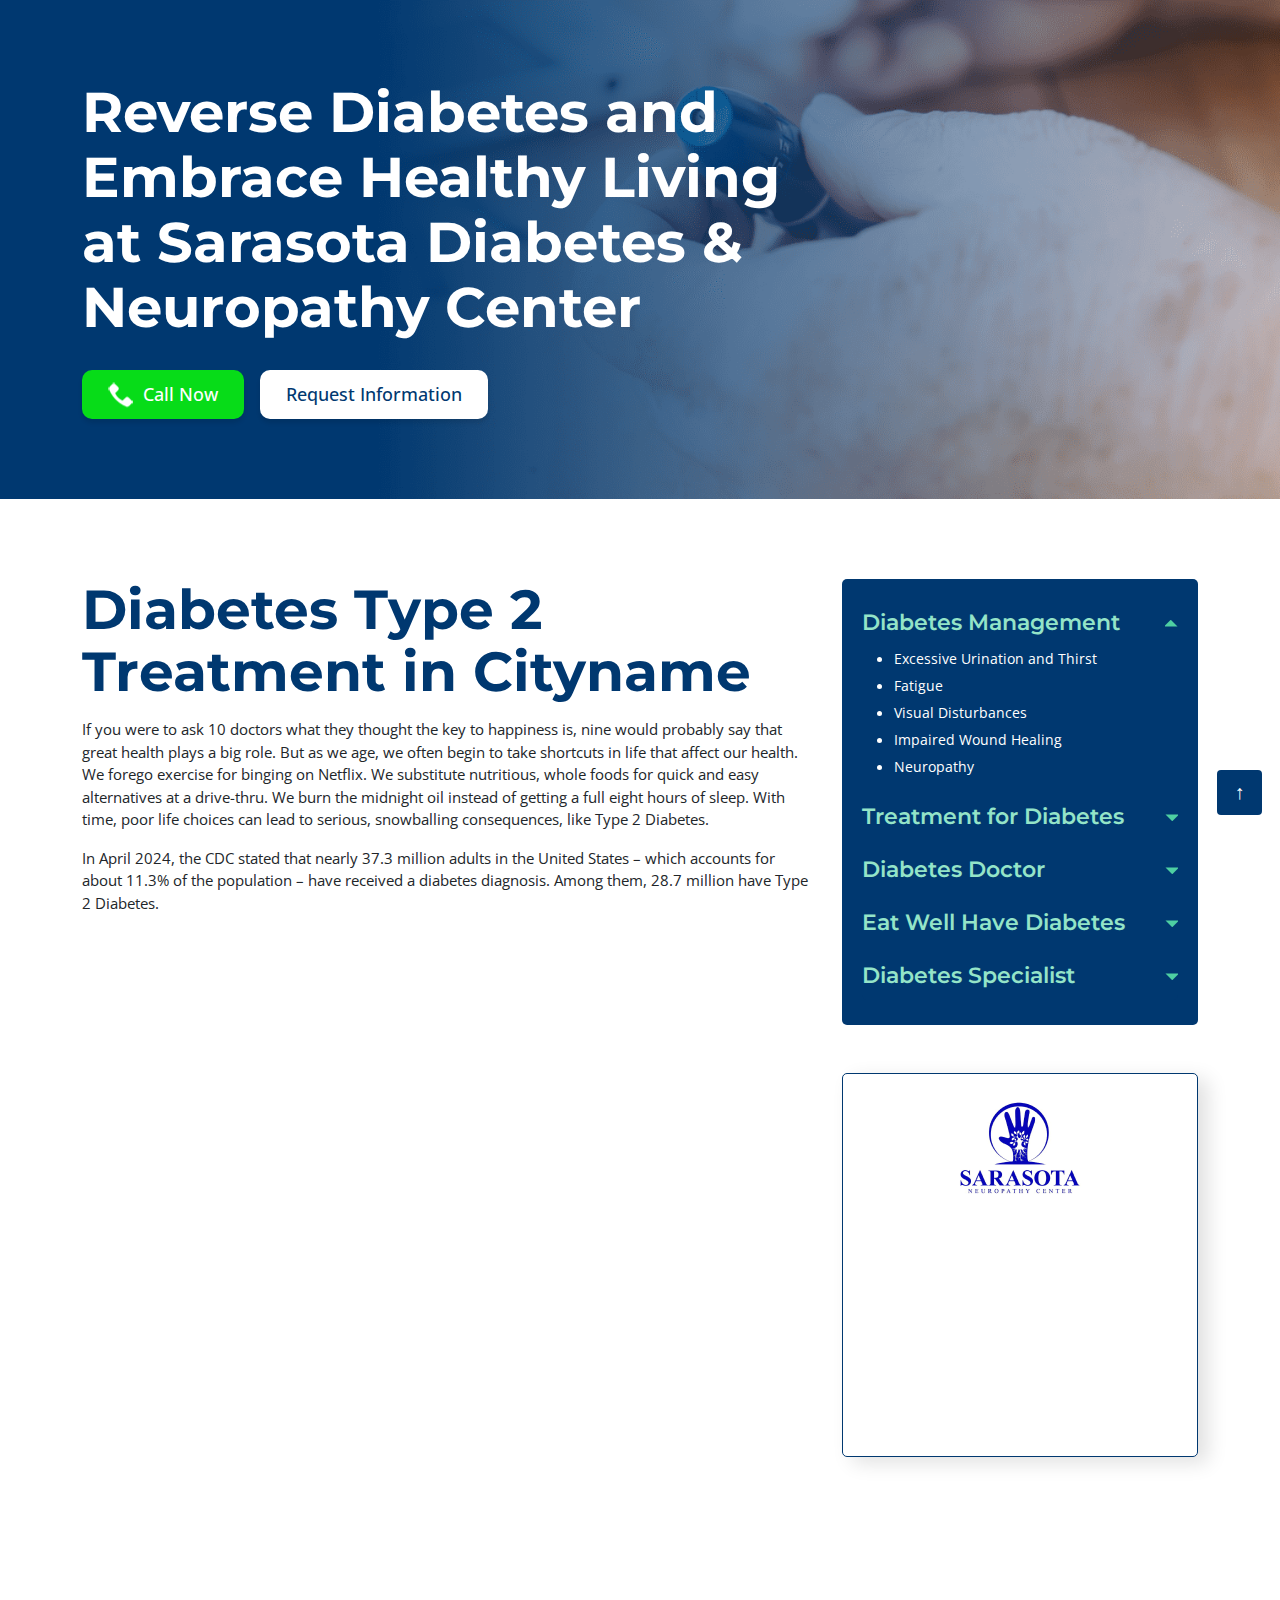
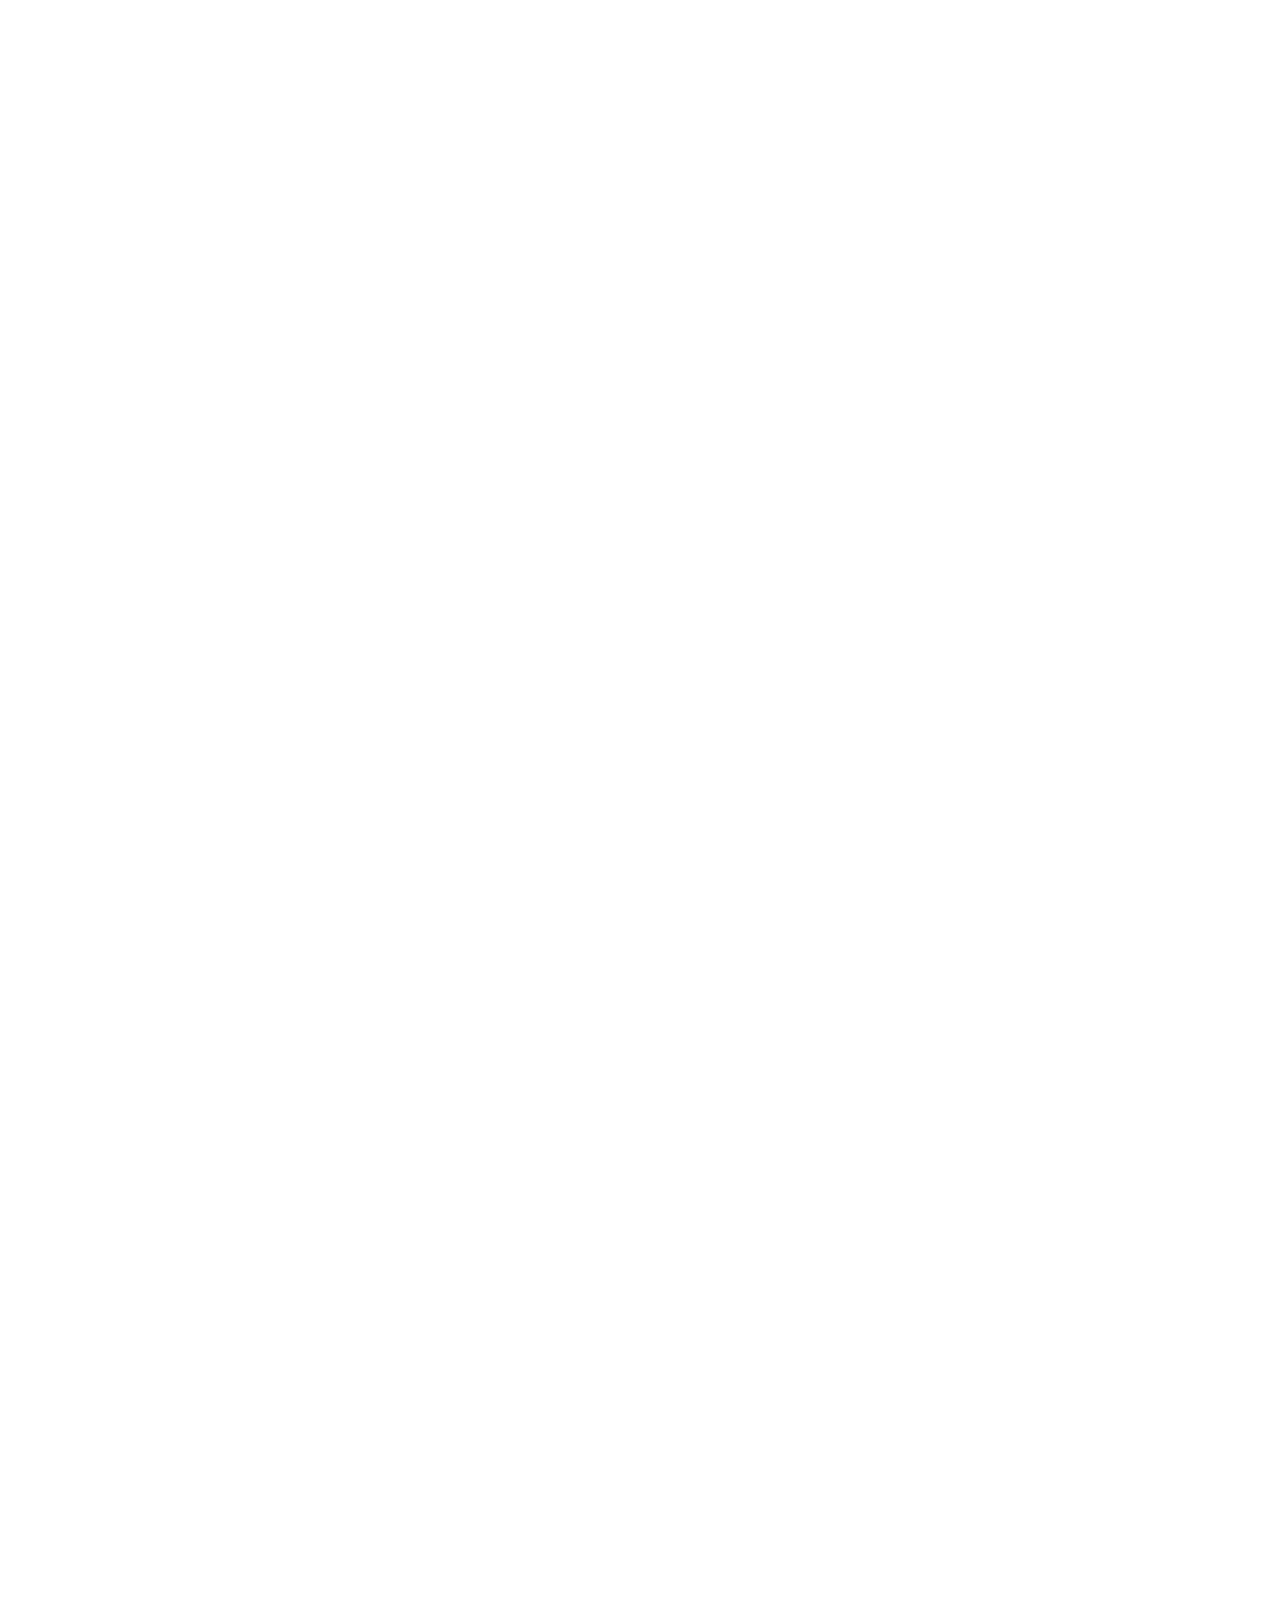
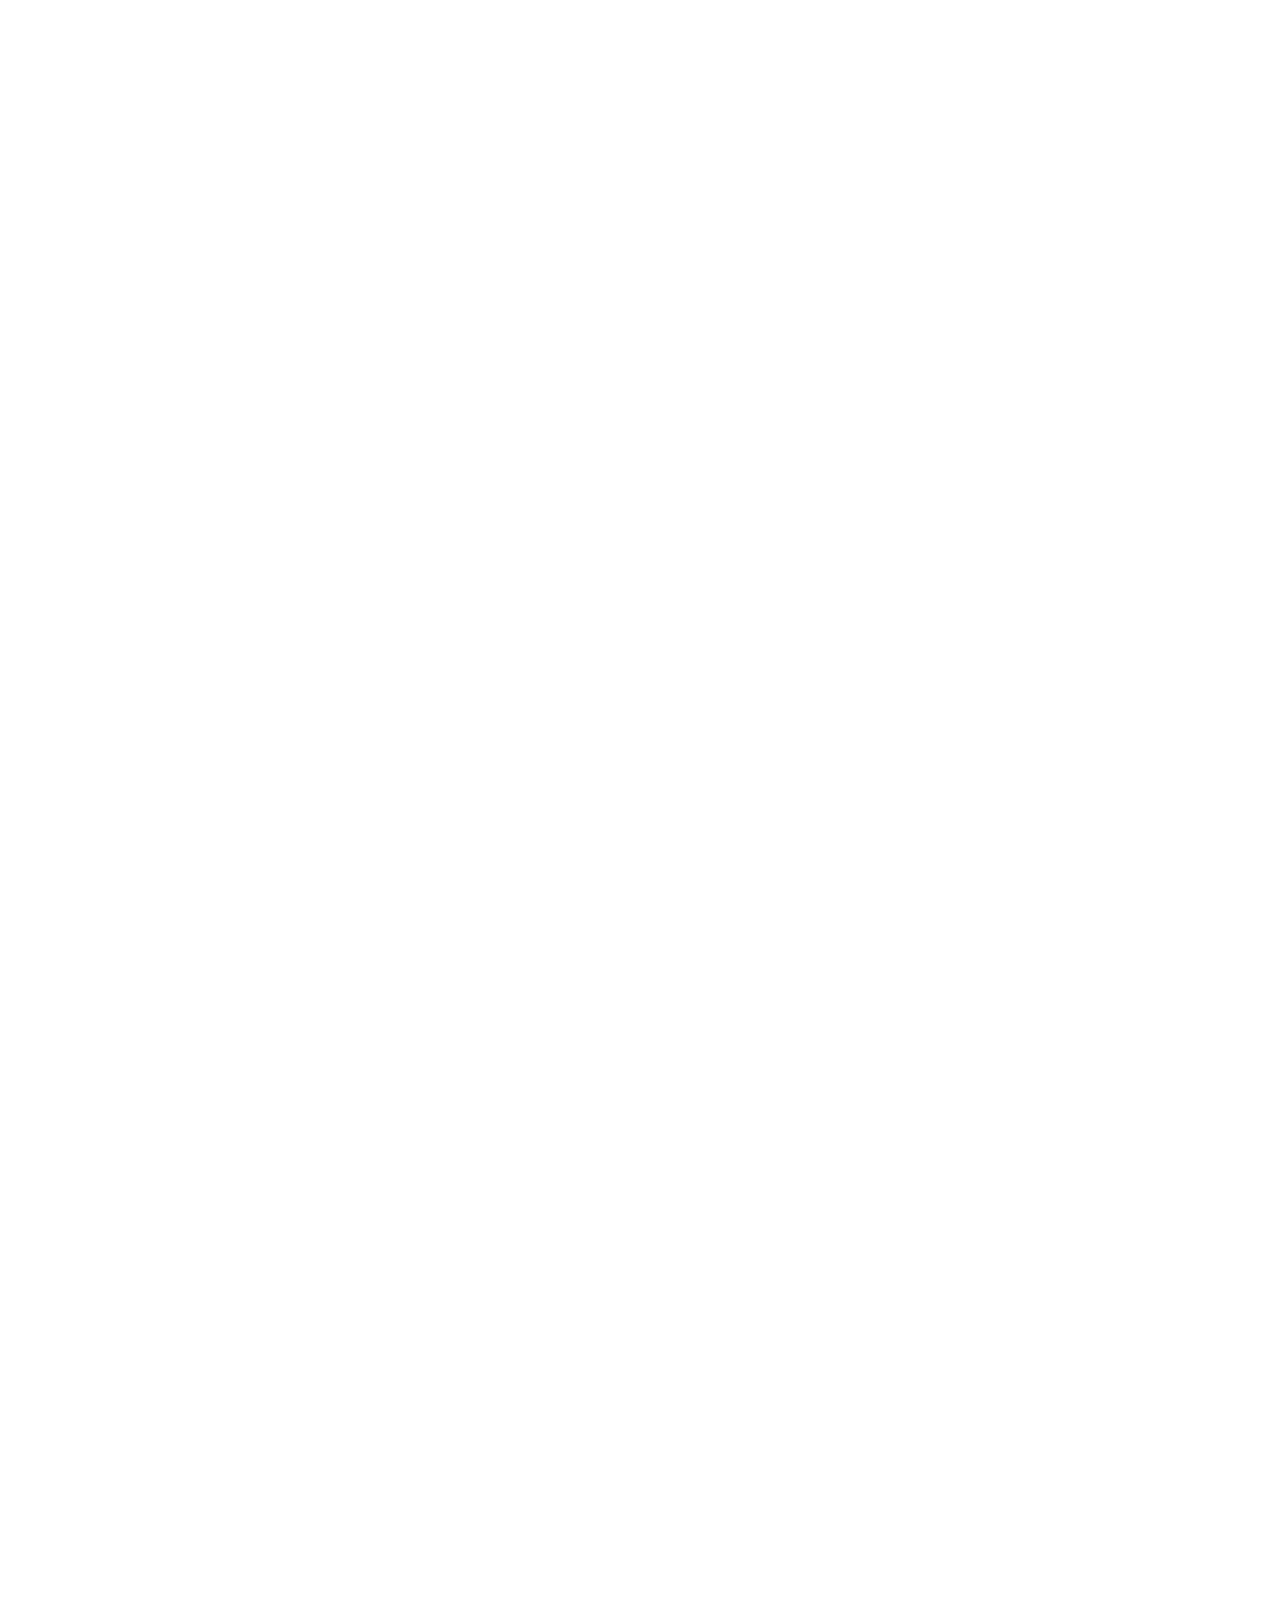
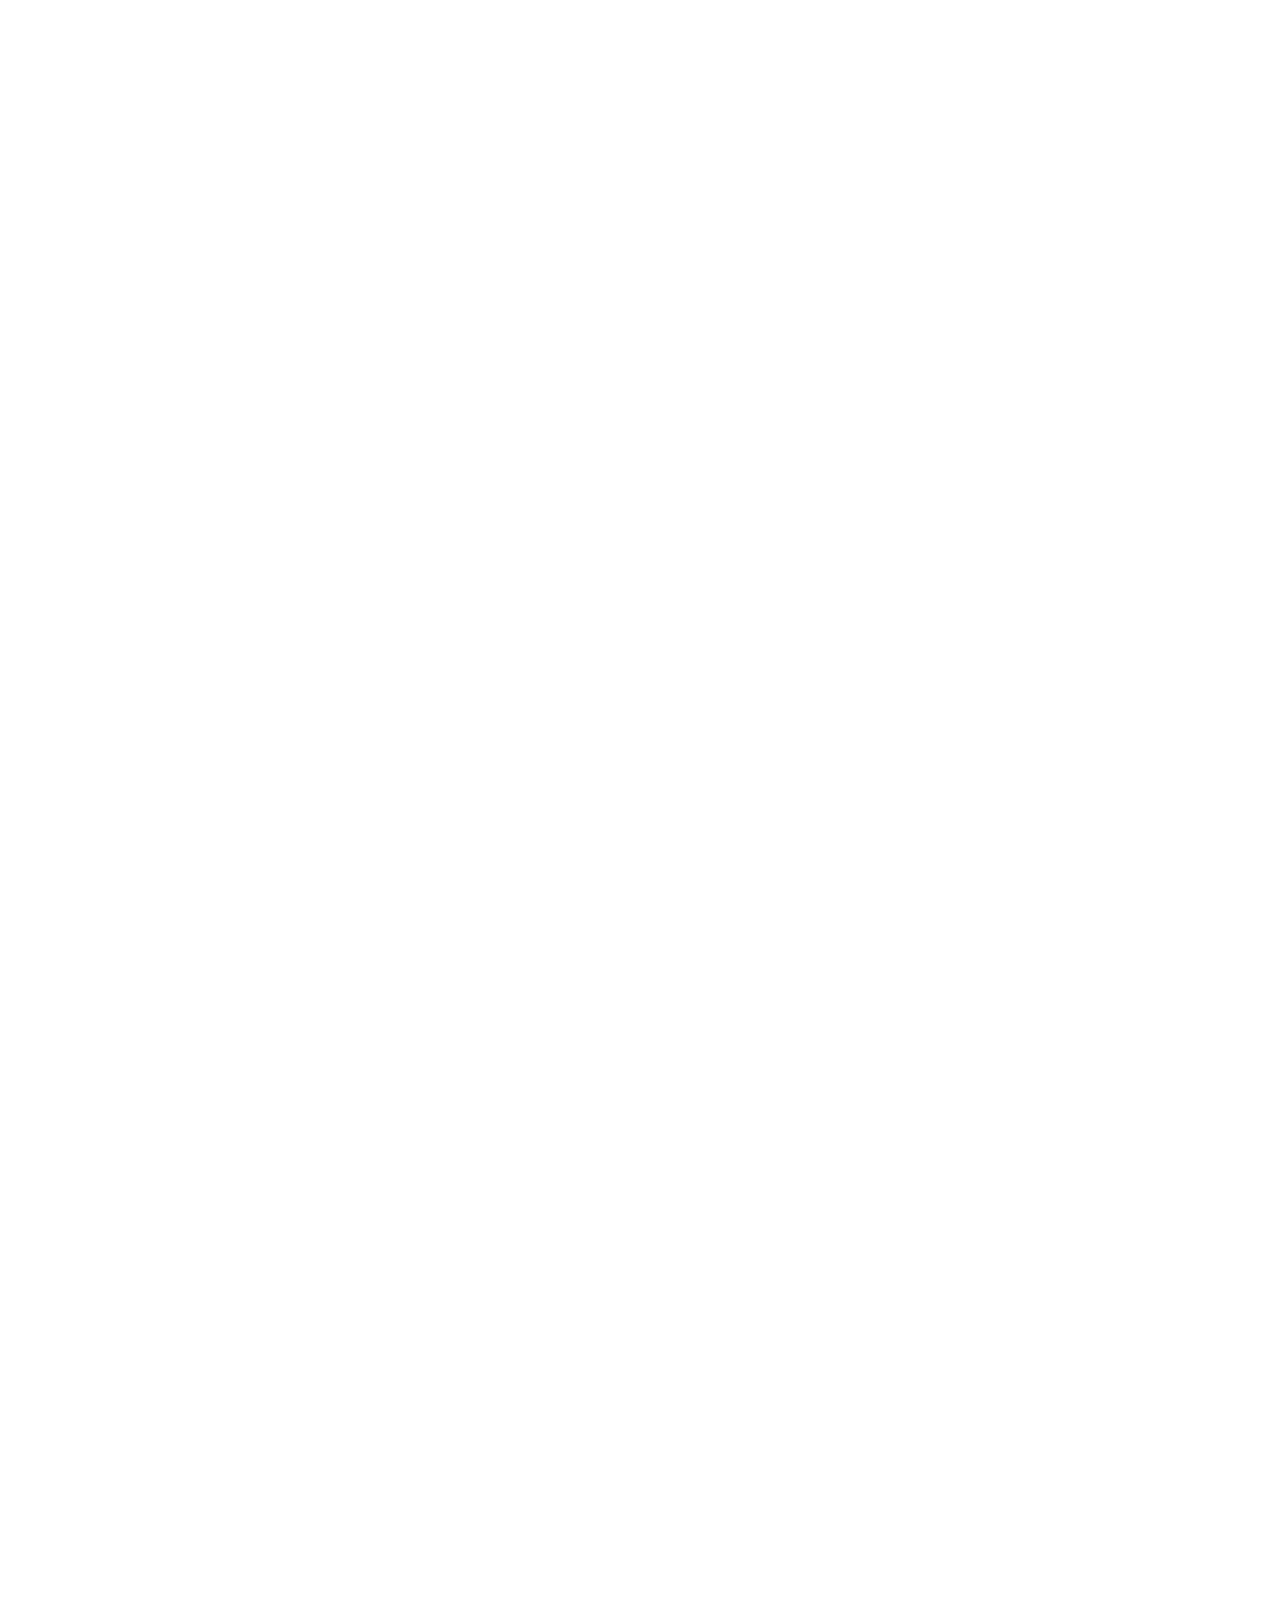
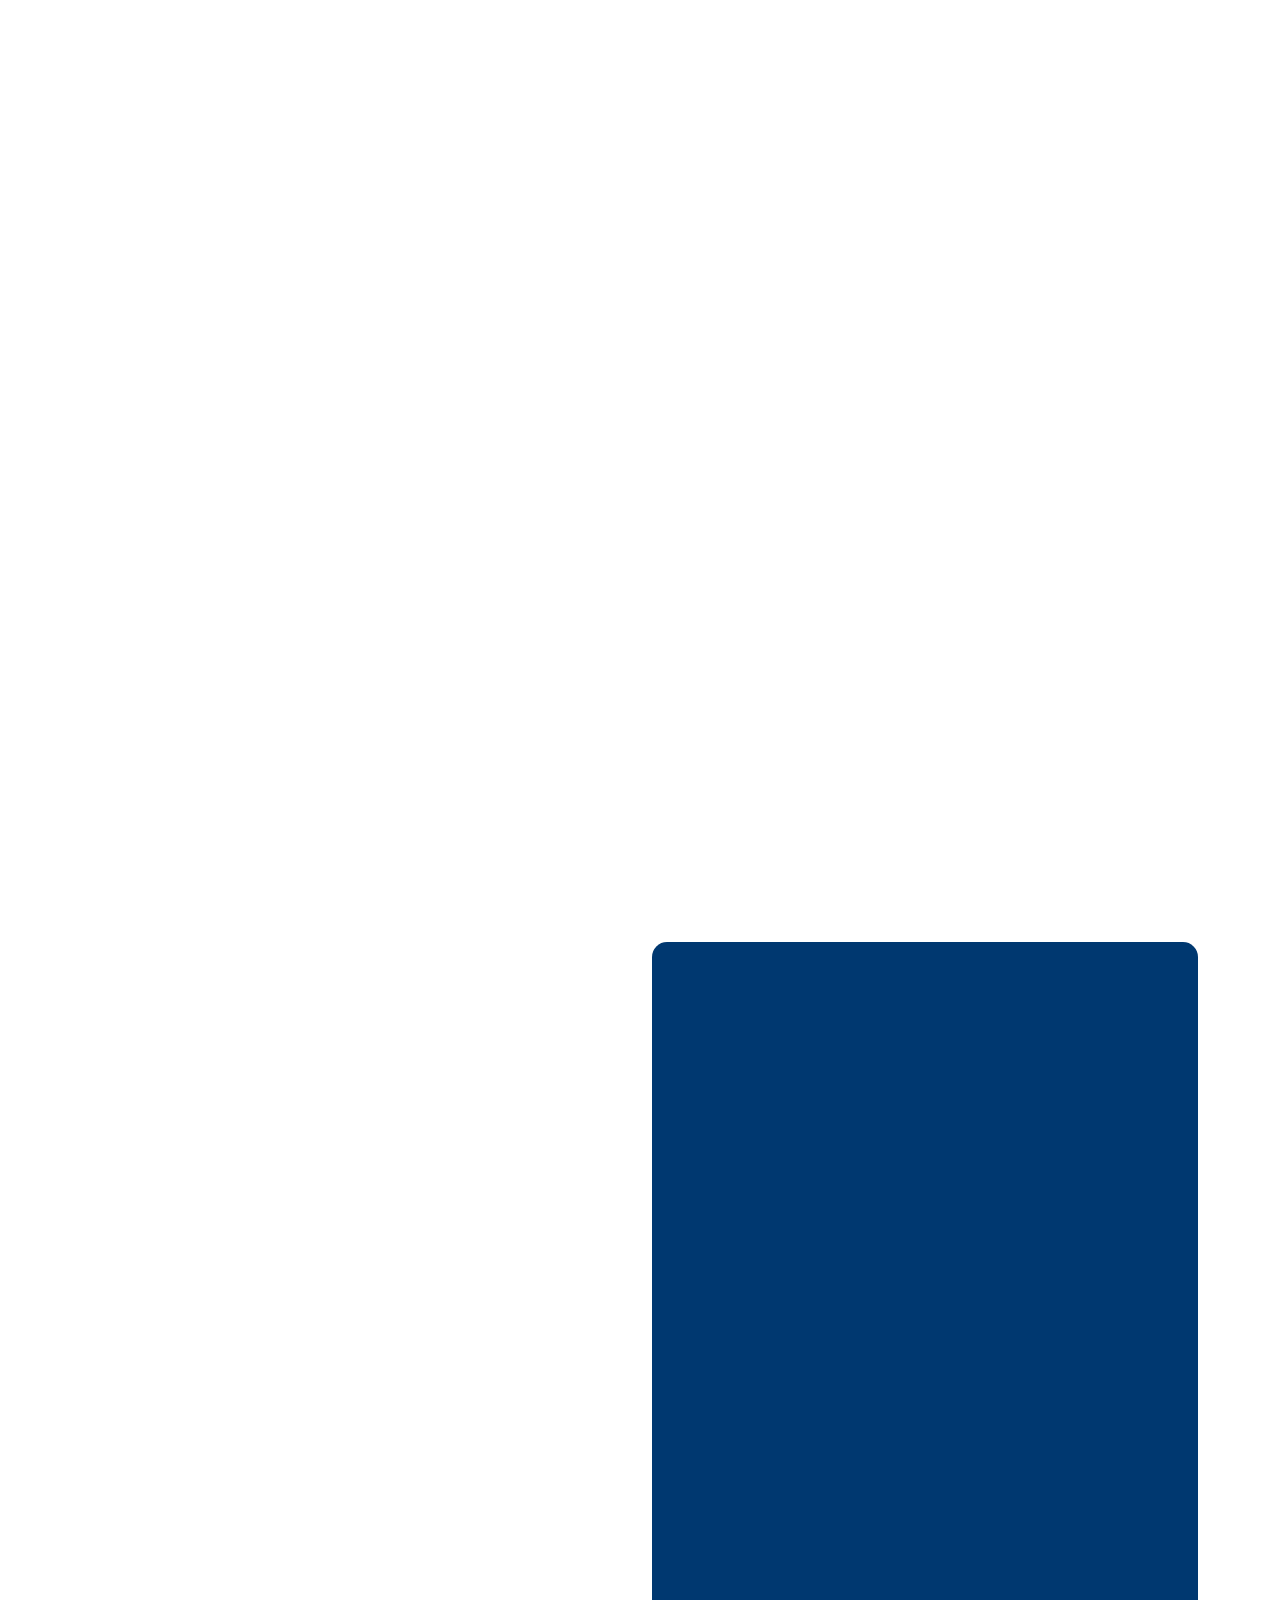
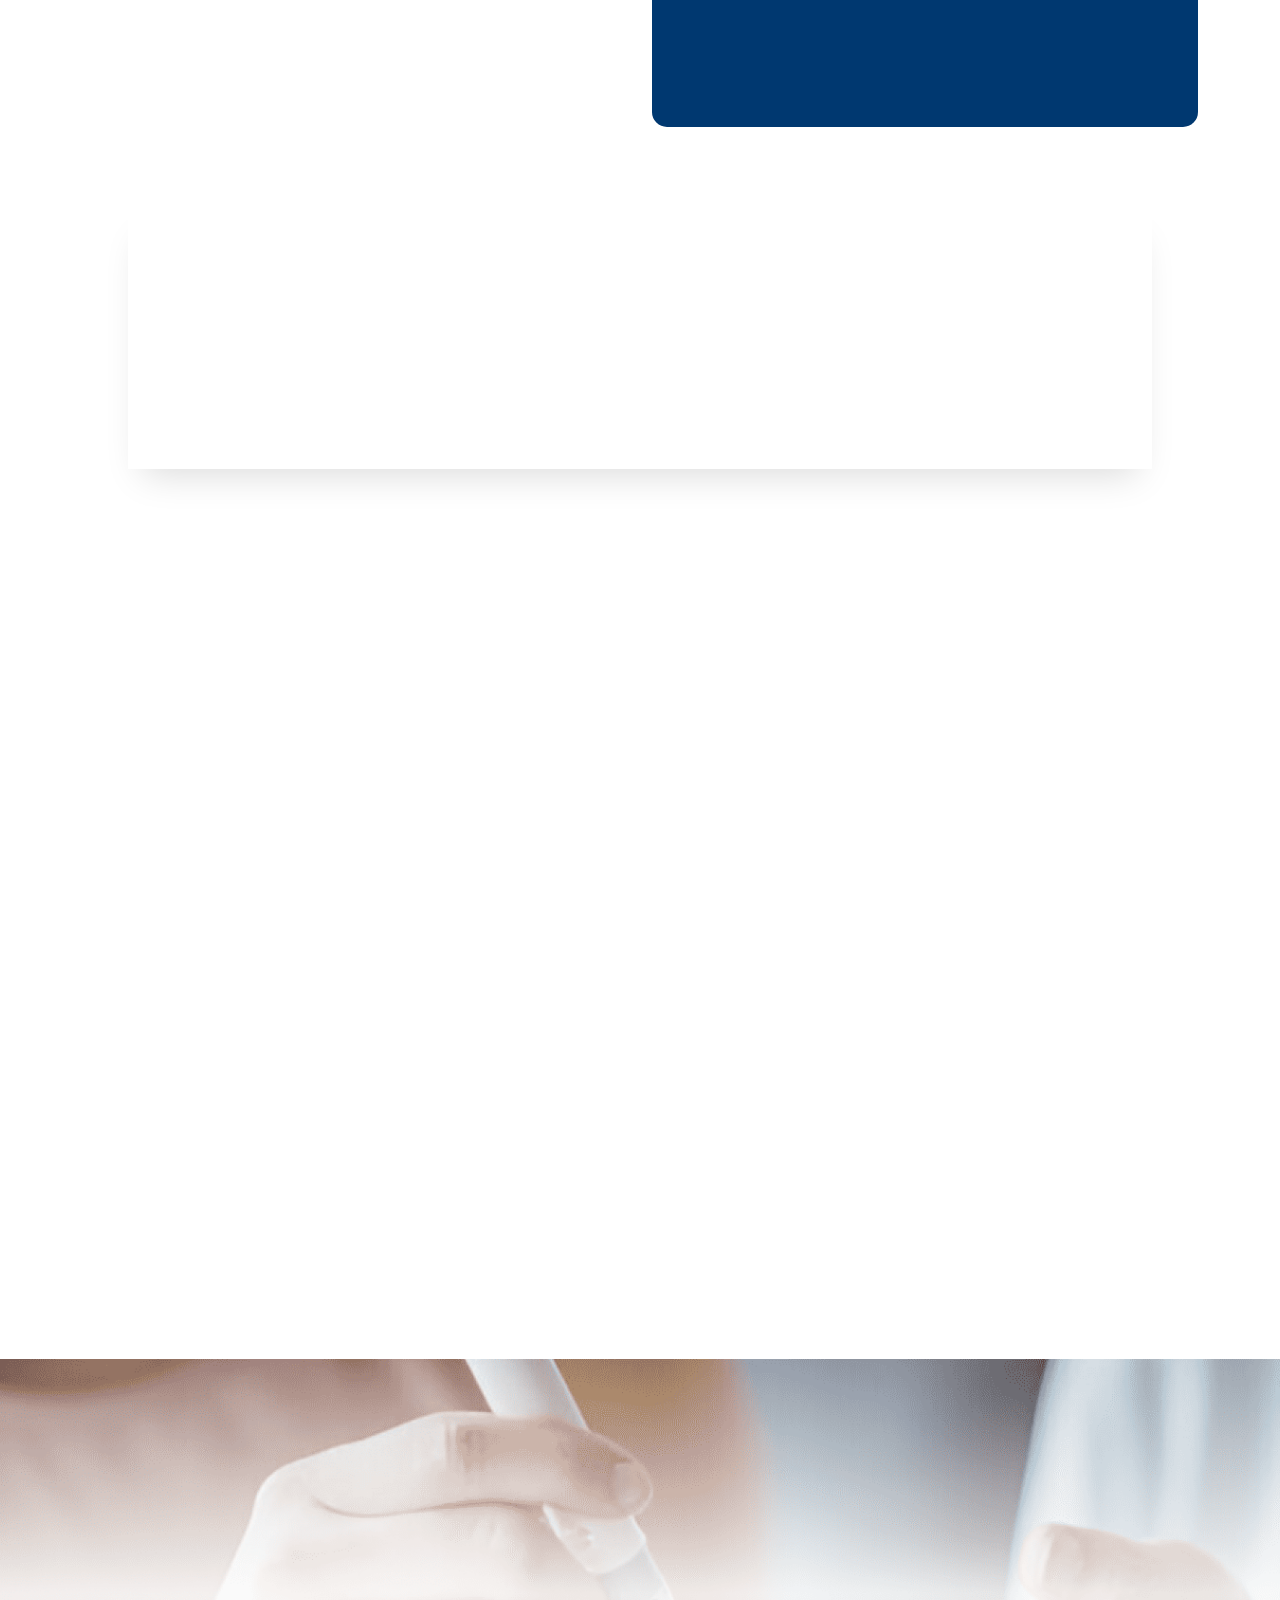
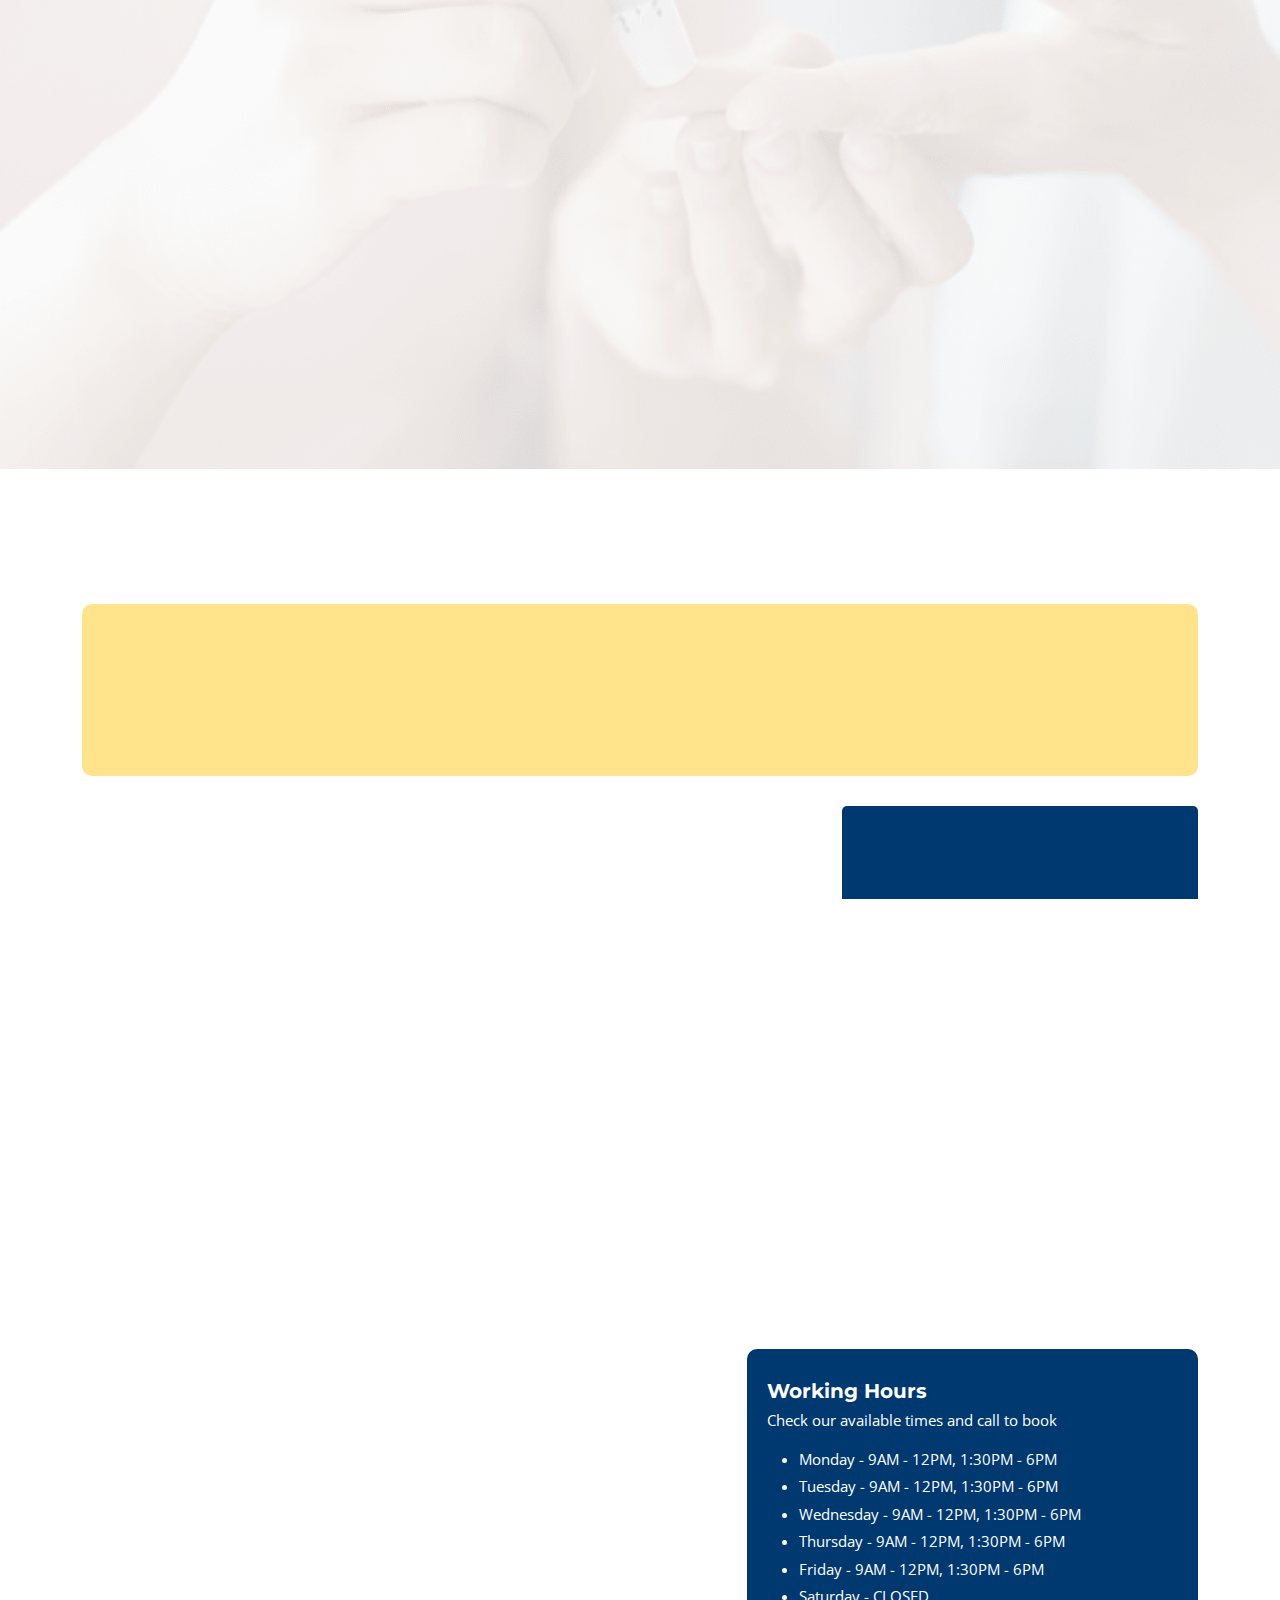
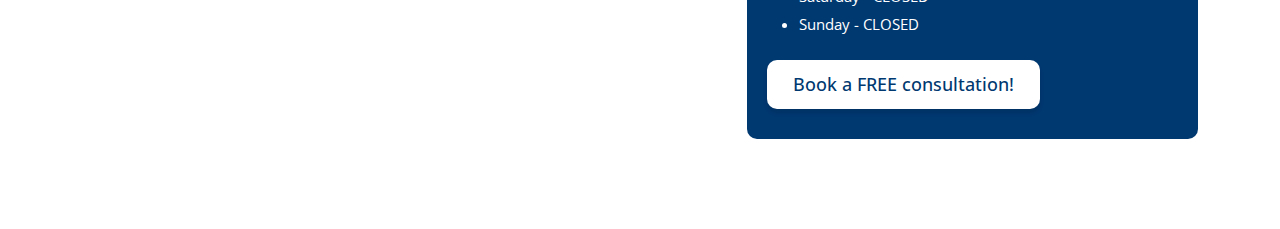
==== commit 3eb288b4: "FEAT: Sarosata HTML design with responsiveness" ====
--- a/index.html
+++ b/index.html
@@ -8,23 +8,21 @@
     <link rel="stylesheet" href="https://cdn.jsdelivr.net/npm/bootstrap@5.0.2/dist/css/bootstrap.min.css" />
     <!-- Main styles -->
     <link rel="stylesheet" href="./assets/style/app.css" />
-    <title>Local Magic</title>
+    <title>Sarosata</title>
   </head>
   <body>
     <!-- Banner start here -->
-    <section class="banner-area wow fadeInUp">
+    <section class="banner-area wow fadeInUp" id="banner_area">
       <div class="container h-100">
         <div class="banner-wrapper h-100">
           <div class="banner-content">
-            <h2 class="wow fadeInUp">Call Restoration 1 of Mohave County for Emergency Restoration Services</h2>
-
-            <div class="banner-form d-flex flex-lg-row flex-column align-items-center gap-3">
-              <a href="#" class="wow fadeInUp primary-btn"
-                >Call Now <img src="./assets/images/icon/right-arrow.png" alt="Right Arrow Icon"
-              /></a>
-              <a href="#jot_form" class="wow fadeInUp primary-btn register-button"
-                >Request Information <img src="./assets/images/icon/right-arrow.png" alt="Right Arrow Icon"
-              /></a>
+            <h2 class="wow fadeInUp">Reverse Diabetes and Embrace Healthy Living at Sarasota Diabetes & Neuropathy Center</h2>
+
+            <div class="banner-form d-flex align-items-center gap-md-3 gap-2">
+              <a href="#" class="wow fadeInUp primary-btn call-btn"
+                ><img src="./assets/images/icon/phone.png" alt="Right Arrow Icon" /> Call Now
+              </a>
+              <a href="#jot_form" class="wow fadeInUp primary-btn secondary-btn">Request Information </a>
             </div>
           </div>
         </div>
@@ -33,72 +31,242 @@
     <!-- Banner end here -->
 
     <!-- About us start here -->
-    <section class="about-us wow fadeInUp" id="water_damage">
+    <section class="about-us wow section-padding fadeInUp" id="about_us">
       <div class="container">
         <div class="row">
-          <div class="col-md-8">
-            <h1 class="wow fadeInUp">Water Damage Restoration in Cityname, State</h1>
-
-            <p class="wow fadeInUp">
-              Picture this: It’s the middle of the night, and you and your family are fast asleep in your beds. Unbeknownst to you, in the
-              quiet of the night, a pipe breaks in your basement. Gallons of water – cold, relentless, and indifferent – start to pour into
-              the lower level of your home. Within just a couple of minutes, priceless mementos, expensive furniture, and new electronics
-              are all destroyed. Water begins to pool across every surface of the floor and eventually makes its way into your home’s
-              foundation. Mold begins to spread, and before you know it, your home is now hazardous to your family. <br />
-              <br />
-              Scenarios like these are nightmare fuel for homeowners in Mohave. If you’ve never dealt with the fallout of water damage, you
-              may not think such a situation could ever happen to you. Unfortunately, water damage is quite common in the United States,
-              ranking second behind wind and hail damage for the most common type of home insurance claim. In fact,
-              <strong>water damage affects approximately 14,000 individuals in the U.S. daily.</strong>   <br />
-              <br />The consequences of such an occurrence are not just an issue of inconvenience; it’s a critical juncture that requires
-              prompt water damage restoration. This underscores the significance of Restoration 1 Of Mohave County – a step that is as
-              essential as it is overlooked.
-            </p>
-          </div>
-          <div class="col-md-4">
-            <div class="about-form">
-              <div class="about-form-inner">
-                <div class="thumb wow fadeInUp"><img class="w-100" src="./assets/images/common/logo.png" alt="Site logo" /></div>
-                <div class="radio-action wow fadeInUp">
-                  <div class="radio-action-inner">
-                    <div class="form-check">
-                      <input class="form-check-input" type="radio" name="flexRadioDefault" id="flexRadioDefault1" />
-                      <label class="form-check-label" for="flexRadioDefault1">
-                        <a href="#water_damage">Water Damage Restoration in Cityname</a></label
+          <div class="col-lg-8">
+            <div class="about-content">
+              <h1 class="wow fadeInUp">Diabetes Type 2 Treatment in Cityname</h1>
+              <p class="wow fadeInUp">
+                If you were to ask 10 doctors what they thought the key to happiness is, nine would probably say that great health plays a
+                big role. But as we age, we often begin to take shortcuts in life that affect our health. We forego exercise for binging on
+                Netflix. We substitute nutritious, whole foods for quick and easy alternatives at a drive-thru. We burn the midnight oil
+                instead of getting a full eight hours of sleep. With time, poor life choices can lead to serious, snowballing consequences,
+                like Type 2 Diabetes.
+              </p>
+              <p class="wow fadeInUp">
+                In April 2024, the CDC stated that nearly 37.3 million adults in the United States – which accounts for about 11.3% of the
+                population – have received a diabetes diagnosis. Among them, 28.7 million have Type 2 Diabetes.
+              </p>
+              <p class="wow fadeInUp">
+                Diabetes is a metabolic disorder in which the body experiences high sugar levels for extended periods. With diabetes, your
+                body either doesn't produce enough insulin or is unable to use it effectively. Insufficient insulin or decreased insulin
+                sensitivity leads to elevated blood sugar levels, which can result in severe health complications over time, including:
+              </p>
+
+              <ul class="about-list">
+                <li class="wow fadeInUp">
+                  <img src="./assets/images/icon/round-tick.png" alt="Right Tick Icon" />
+                  <span>Heart Disease</span>
+                </li>
+                <li class="wow fadeInUp">
+                  <img src="./assets/images/icon/round-tick.png" alt="Right Tick Icon" />
+                  <span>Stroke</span>
+                </li>
+                <li class="wow fadeInUp">
+                  <img src="./assets/images/icon/round-tick.png" alt="Right Tick Icon" />
+                  <span>Blindness and Vision Loss</span>
+                </li>
+                <li class="wow fadeInUp">
+                  <img src="./assets/images/icon/round-tick.png" alt="Right Tick Icon" />
+                  <span>Kidney Disease</span>
+                </li>
+                <li class="wow fadeInUp">
+                  <img src="./assets/images/icon/round-tick.png" alt="Right Tick Icon" />
+                  <span>Neuropathy and Nerve Damage</span>
+                </li>
+                <li class="wow fadeInUp">
+                  <img src="./assets/images/icon/round-tick.png" alt="Right Tick Icon" />
+                  <span>Erectile Dysfunction</span>
+                </li>
+                <li class="wow fadeInUp">
+                  <img src="./assets/images/icon/round-tick.png" alt="Right Tick Icon" />
+                  <span>Gum Disease and Dental Problems</span>
+                </li>
+              </ul>
+
+              <p class="wow fadeInUp">
+                If you have diabetes and are in search of a truly effective diabetes treatment in cityname, Sarasota Diabetes & Neuropathy
+                Center can help. Unlike some diabetes clinics, our doctors and specialists are committed to providing more than temporary
+                relief. Rather than treat your symptoms, we aim to rectify the underlying factors causing them to help provide long-term
+                relief.
+              </p>
+            </div>
+          </div>
+
+          <div class="col-lg-4">
+            <!-- About Accordion Widget -->
+            <div class="about-accordion thumb d-flex justify-content-center align-items-center mb-5">
+              <div class="about-accordion-inner w-100">
+                <div class="accordion" id="accordionExample">
+                  <div class="accordion-item">
+                    <h2 class="accordion-header" id="headingOne">
+                      <button
+                        class="accordion-button"
+                        type="button"
+                        data-bs-toggle="collapse"
+                        data-bs-target="#collapseOne"
+                        aria-expanded="true"
+                        aria-controls="collapseOne"
                       >
-                    </div>
-                    <div class="form-check">
-                      <input class="form-check-input" type="radio" name="flexRadioDefault" id="flexRadioDefault1" />
-                      <label class="form-check-label" for="flexRadioDefault1">
-                        <a href="#the_expert"> The Expert Choice for Water Damage </a></label
-                      >
-                    </div>
-                    <div class="form-check">
-                      <input class="form-check-input" type="radio" name="flexRadioDefault" id="flexRadioDefault1" />
-                      <label class="form-check-label" for="flexRadioDefault1">
-                        <a href="#reliable_service"> Reliable Service from a Water Damage</a>
-                      </label>
-                    </div>
-                    <div class="form-check">
-                      <input class="form-check-input" type="radio" name="flexRadioDefault" id="flexRadioDefault1" />
-                      <label class="form-check-label" for="flexRadioDefault1">
-                        <a href="#how_does"> How Does a Water Damage Company</a>
-                      </label>
-                    </div>
-                    <div class="form-check">
-                      <input class="form-check-input" type="radio" name="flexRadioDefault" id="flexRadioDefault1" />
-                      <label class="form-check-label" for="flexRadioDefault1">
-                        <a href="#top_five">Top 5 Reasons for Water Damage</a>
-                      </label>
-                    </div>
-                    <div class="form-check">
-                      <input class="form-check-input" type="radio" name="flexRadioDefault" id="flexRadioDefault1" />
-                      <label class="form-check-label" for="flexRadioDefault1">
-                        <a href="#your_depend">Your Dependable Water Damage</a>
-                      </label>
+                        Diabetes Management
+                      </button>
+                    </h2>
+                    <div
+                      id="collapseOne"
+                      class="accordion-collapse collapse show"
+                      aria-labelledby="headingOne"
+                      data-bs-parent="#accordionExample"
+                    >
+                      <div class="accordion-body">
+                        <ul>
+                          <li class="wow fadeInUp"><a href="#">Excessive Urination and Thirst</a></li>
+                          <li class="wow fadeInUp"><a href="#">Fatigue</a></li>
+                          <li class="wow fadeInUp"><a href="#">Visual Disturbances</a></li>
+                          <li class="wow fadeInUp"><a href="#">Impaired Wound Healing</a></li>
+                          <li class="wow fadeInUp"><a href="#">Neuropathy</a></li>
+                        </ul>
+                      </div>
                     </div>
                   </div>
-                </div>
+                  <div class="accordion-item">
+                    <h2 class="accordion-header" id="headingTwo">
+                      <button
+                        class="accordion-button collapsed"
+                        type="button"
+                        data-bs-toggle="collapse"
+                        data-bs-target="#collapseTwo"
+                        aria-expanded="false"
+                        aria-controls="collapseTwo"
+                      >
+                        Treatment for Diabetes
+                      </button>
+                    </h2>
+                    <div
+                      id="collapseTwo"
+                      class="accordion-collapse collapse"
+                      aria-labelledby="headingTwo"
+                      data-bs-parent="#accordionExample"
+                    >
+                      <div class="accordion-body">
+                        <ul>
+                          <li class="wow fadeInUp"><a href="#">Excessive Urination and Thirst</a></li>
+                          <li class="wow fadeInUp"><a href="#">Fatigue</a></li>
+                          <li class="wow fadeInUp"><a href="#">Visual Disturbances</a></li>
+                          <li class="wow fadeInUp"><a href="#">Impaired Wound Healing</a></li>
+                          <li class="wow fadeInUp"><a href="#">Neuropathy</a></li>
+                        </ul>
+                      </div>
+                    </div>
+                  </div>
+                  <div class="accordion-item">
+                    <h2 class="accordion-header" id="headingThree">
+                      <button
+                        class="accordion-button collapsed"
+                        type="button"
+                        data-bs-toggle="collapse"
+                        data-bs-target="#collapseThree"
+                        aria-expanded="false"
+                        aria-controls="collapseThree"
+                      >
+                        Diabetes Doctor
+                      </button>
+                    </h2>
+                    <div
+                      id="collapseThree"
+                      class="accordion-collapse collapse"
+                      aria-labelledby="headingThree"
+                      data-bs-parent="#accordionExample"
+                    >
+                      <div class="accordion-body">
+                        <ul>
+                          <li class="wow fadeInUp"><a href="#">Excessive Urination and Thirst</a></li>
+                          <li class="wow fadeInUp"><a href="#">Fatigue</a></li>
+                          <li class="wow fadeInUp"><a href="#">Visual Disturbances</a></li>
+                          <li class="wow fadeInUp"><a href="#">Impaired Wound Healing</a></li>
+                          <li class="wow fadeInUp"><a href="#">Neuropathy</a></li>
+                        </ul>
+                      </div>
+                    </div>
+                  </div>
+                  <div class="accordion-item">
+                    <h2 class="accordion-header" id="headingFour">
+                      <button
+                        class="accordion-button collapsed"
+                        type="button"
+                        data-bs-toggle="collapse"
+                        data-bs-target="#collapseFour"
+                        aria-expanded="false"
+                        aria-controls="collapseFour"
+                      >
+                        Eat Well Have Diabetes
+                      </button>
+                    </h2>
+                    <div
+                      id="collapseFour"
+                      class="accordion-collapse collapse"
+                      aria-labelledby="headingFour"
+                      data-bs-parent="#accordionExample"
+                    >
+                      <div class="accordion-body">
+                        <ul>
+                          <li class="wow fadeInUp"><a href="#">Excessive Urination and Thirst</a></li>
+                          <li class="wow fadeInUp"><a href="#">Fatigue</a></li>
+                          <li class="wow fadeInUp"><a href="#">Visual Disturbances</a></li>
+                          <li class="wow fadeInUp"><a href="#">Impaired Wound Healing</a></li>
+                          <li class="wow fadeInUp"><a href="#">Neuropathy</a></li>
+                        </ul>
+                      </div>
+                    </div>
+                  </div>
+                  <div class="accordion-item">
+                    <h2 class="accordion-header" id="headingFive">
+                      <button
+                        class="accordion-button collapsed"
+                        type="button"
+                        data-bs-toggle="collapse"
+                        data-bs-target="#collapseFive"
+                        aria-expanded="false"
+                        aria-controls="collapseFive"
+                      >
+                        Diabetes Specialist
+                      </button>
+                    </h2>
+                    <div
+                      id="collapseFive"
+                      class="accordion-collapse collapse"
+                      aria-labelledby="headingFive"
+                      data-bs-parent="#accordionExample"
+                    >
+                      <div class="accordion-body">
+                        <ul>
+                          <li class="wow fadeInUp"><a href="#">Excessive Urination and Thirst</a></li>
+                          <li class="wow fadeInUp"><a href="#">Fatigue</a></li>
+                          <li class="wow fadeInUp"><a href="#">Visual Disturbances</a></li>
+                          <li class="wow fadeInUp"><a href="#">Impaired Wound Healing</a></li>
+                          <li class="wow fadeInUp"><a href="#">Neuropathy</a></li>
+                        </ul>
+                      </div>
+                    </div>
+                  </div>
+                </div>
+              </div>
+            </div>
+
+            <!-- About Jump Link Widget -->
+            <div class="about-widget thumb d-flex justify-content-center align-items-center">
+              <div class="about-widget-inner">
+                <div class="thumb d-flex justify-content-center align-items-center">
+                  <img src="./assets/images/common/site-logo.png" alt="Site Logo" />
+                </div>
+
+                <ul>
+                  <li class="wow fadeInUp"><a href="#">Naturopathic Doctor in Cityname</a></li>
+                  <li class="wow fadeInUp"><a href="#">Cultivate and Enhance Your Health with Guidance</a></li>
+                  <li class="wow fadeInUp"><a href="#">Hormone Balance Program</a></li>
+                  <li class="wow fadeInUp"><a href="#">Replacement Therapy, or Growth Hormone Therapy</a></li>
+                  <li class="wow fadeInUp"><a href="#">What is Personalized IV Therapy from Dr. Oberg?</a></li>
+                </ul>
               </div>
             </div>
           </div>
@@ -107,548 +275,592 @@
     </section>
     <!-- About us end here -->
 
-    <!-- Features start here -->
-    <section class="feature wow fadeInUp" id="the_expert">
-      <!-- Feature top start -->
-      <div class="feature-top wow fadeInUp">
+    <!-- Feature section start here -->
+    <section class="feature-section wow fadeInUp" id="feature_section">
+      <!-- Service wrapper -->
+      <div class="feature-wrapper section-padding">
         <div class="container">
-          <div class="feature-top-wrapper">
-            <h3 class="wow fadeInUp">Restoration 1: The Expert Choice for Water Damage Restoration in Cityname, State</h3>
+          <div class="feature-content">
+            <h2 class="wow fadeInUp section-heading">Innovative Diabetes Management in Cityname</h2>
             <p class="wow fadeInUp">
-              When faced with an unexpected water damage situation at home, it's crucial to act swiftly to safeguard your property and your
-              loved ones. Restoration 1 of Mohave County is committed to promptly addressing the issue and taking all necessary measures to
-              prevent further damage. Although water damage is a common form of property loss, its impact on your home and life is
-              significant. We recognize the distressing nature of such events and offer 24/7 emergency assistance to provide peace of mind
-              when you need it most. <br />
-              <br />
-              Whether the water damage in your home is due to localized flooding, a plumbing or appliance issue, or a slow, unnoticed leak,
-              our expert water damage contractors are fully equipped and licensed to help remove the water and restore your home to its
-              pre-damage condition. 
+              At Sarasota Diabetes & Neuropathy Center, we follow a groundbreaking approach to treating Type 2 Diabetes, which focuses on
+              reversing the condition by addressing its root causes. Our strategy moves beyond conventional treatment paradigms that
+              primarily target symptom management, instead delving into the underlying factors contributing to the disease. This includes a
+              holistic methodology that encompasses comprehensive lifestyle interventions, nutritional counseling, and personalized medical
+              oversight. Our approach has demonstrated remarkable efficacy in significantly reducing blood glucose levels among patients.
             </p>
-          </div>
-        </div>
-      </div>
-      <!-- Feature top end -->
-
-      <!-- Feature bottom start -->
-      <div class="feature-bottom wow fadeInUp" id="reliable_service">
-        <div class="container">
-          <div class="feature-bottom-wrapper">
-            <h4 class="wow fadeInUp">Reliable Service from a Water Damage Company That Cares</h4>
-            <p class="wow fadeInUp">
-              After your home suffers damage, we understand the significant impact it has on your life. It’s normal to feel overwhelmed and
-              unsure of what steps to take next. At Restoration 1 of Mohave County, we are committed to always doing right by our customers.
-              We strictly adhere to industry guidelines and regulations to promptly mitigate property damage, minimizing the need for
-              extensive repairs to restore your property to its original state. <br />
-              <br />
-              Our devoted team will ensure that you are well informed about the water damage in your home and the next steps you should
-              take. Rather than instilling fear or trying to upsell you on unneeded service, our water damage contractors empower you with
-              knowledge so that you can make informed decisions. After all, your property is more than just a house, and we’re here to help
-              you get back home.  <br />
-              <br />
-              <strong
-                >As certified disaster relief experts, we focus on a number of factors that necessitate water damage clean-up in cityname,
-                state, including:</strong
-              >
-              <br />
+
+            <span class="small-heading wow fadeInUp">Our approach may include the following:</span>
+            <ul>
+              <li class="wow fadeInUp">
+                <a href="javascipt:void(0)"
+                  >Nutritional supplements targeted to your body to support glucose metabolism and insulin sensitivity.</a
+                >
+              </li>
+              <li class="wow fadeInUp">
+                <a href="javascipt:void(0)">Anti-inflammatory medications to alleviate chronic inflammation.</a>
+              </li>
+              <li class="wow fadeInUp">
+                <a href="javascipt:void(0)">Antioxidants to reduce oxidative stress.</a>
+              </li>
+              <li class="wow fadeInUp">
+                <a href="javascipt:void(0)"
+                  >Prebiotics and Probiotics to help improve your insulin sensitivity and restore your gut health to healthy levels.</a
+                >
+              </li>
+              <li class="wow fadeInUp">
+                <a href="javascipt:void(0)"
+                  >Lifestyle modifications to improve your overall wellbeing, which can include exercise recommendations and dietary
+                  changes.</a
+                >
+              </li>
+            </ul>
+            <p class="mb-4 wow fadeInUp">
+              By addressing the root causes of your diabetes through this natural, personalized, and highly thorough approach, our diabetes
+              doctors can help you live a healthy life for years to come while potentially reversing your Type 2 Diabetes. Sound too good to
+              be true? Here’s a brief overview of the framework for our diabetes treatment plans.
             </p>
 
-            <div class="thumb wow fadeInUp">
-              <ul class="wow fadeInUp">
-                <li>Appliance Failures</li>
-                <li>Frozen Pipes</li>
-                <li>Leaky Pipes</li>
-                <li>Clogged Gutters and Drains</li>
-                <li>Sewage Backup</li>
-                <li>Natural Disasters and Flooding</li>
-                <li>Broken Water Heaters</li>
-                <li>HVAC Units</li>
-                <li>Sump Pumps</li>
-                <li>Much More</li>
-              </ul>
-            </div>
-
-            <p class="wow fadeInUp">
-              As a locally owned water damage company, you can count on our team to be there for you, whether it’s 1AM in the morning or 3
-              in the afternoon. Our clients recommend their friends and family for water damage restoration because we prioritize:
-            </p>
-          </div>
-        </div>
-      </div>
-      <!-- Feature bottom end -->
-
-      <!-- Feature support start-->
-      <div class="feature-support wow fadeInUp">
+            <span class="small-heading wow fadeInUp mb-md-5 mb-2"
+              >Key Highlights of Diabetes Treatment from Sarasota Diabetes & Neuropathy</span
+            >
+          </div>
+        </div>
+      </div>
+
+      <!-- Service Feature -->
+      <div class="service-feature">
         <div class="container">
           <div class="row">
+            <div class="col-lg-4">
+              <div class="service-item">
+                <div class="thumb wow fadeInUp">
+                  <img src="./assets/images/service/innovative-diabetes-1.png" alt="Service Thumbnail" />
+                </div>
+                <div class="content wow fadeInUp">
+                  <h5 class="wow fadeInUp">Targeted Intervention</h5>
+                  <p class="wow fadeInUp">
+                    Our focus is on addressing the root causes of Type 2 Diabetes, such as insulin resistance and metabolic dysfunction,
+                    with the goal of restoring your body's natural ability to regulate blood sugar levels effectively. This approach has
+                    enabled many patients to significantly reduce or even completely stop their reliance on Type 2 Diabetes medications.
+                  </p>
+                </div>
+              </div>
+            </div>
+
+            <div class="col-lg-4">
+              <div class="service-item">
+                <div class="thumb wow fadeInUp">
+                  <img src="./assets/images/service/innovative-diabetes-2.png" alt="Service Thumbnail" />
+                </div>
+                <div class="content wow fadeInUp">
+                  <h5 class="wow fadeInUp">Enhanced Wellbeing</h5>
+                  <p class="wow fadeInUp">
+                    Patients at our diabetes clinic in cityname often report not only improved glycemic control but also a noticeable
+                    enhancement in their overall wellbeing. This includes increased energy levels, sustainable weight loss, and a greater
+                    sense of vitality, all of which contribute to a significantly improved quality of life.
+                  </p>
+                </div>
+              </div>
+            </div>
+
+            <div class="col-lg-4">
+              <div class="service-item">
+                <div class="thumb wow fadeInUp">
+                  <img src="./assets/images/service/innovative-diabetes-3.png" alt="Service Thumbnail" />
+                </div>
+                <div class="content wow fadeInUp">
+                  <h5 class="wow fadeInUp">Lifestyle Modification</h5>
+                  <p class="wow fadeInUp">
+                    Our diabetes treatment center offers comprehensive assistance for making lifestyle adjustments, such as changes in diet,
+                    plans for physical activity, methods for managing stress, and education on how to control Type 2 Diabetes. These
+                    adjustments are essential for reversing Type 2 Diabetes and are customized to suit your unique lifestyle and
+                    preferences.
+                  </p>
+                </div>
+              </div>
+            </div>
+
+            <div class="col-lg-4">
+              <div class="service-item">
+                <div class="thumb wow fadeInUp">
+                  <img src="./assets/images/service/innovative-diabetes-4.png" alt="Service Thumbnail" />
+                </div>
+                <div class="content wow fadeInUp">
+                  <h5 class="wow fadeInUp">Ongoing Care and Monitoring</h5>
+                  <p class="wow fadeInUp">
+                    We understand that the process of reversing Type 2 Diabetes is dynamic and ongoing. That’s why we’re dedicated to
+                    providing you with continuous monitoring and support. Regular follow-up appointments enable us to modify treatment plans
+                    as necessary and tackle any new obstacles, ensuring consistent progress towards Type 2 Diabetes reversal.
+                  </p>
+                </div>
+              </div>
+            </div>
+
+            <div class="col-lg-4">
+              <div class="service-item">
+                <div class="thumb wow fadeInUp">
+                  <img src="./assets/images/service/innovative-diabetes-5.png" alt="Service Thumbnail" />
+                </div>
+                <div class="content wow fadeInUp">
+                  <h5 class="wow fadeInUp">Personalized Medical Support</h5>
+                  <p class="wow fadeInUp">
+                    Our skilled medical team provides personalized treatment plans to meet your unique needs. Through comprehensive
+                    laboratory testing and analysis, we accurately identify imbalances and deficiencies affecting your life. From there, we
+                    devise customized supplementation strategies to address these deficiencies and improve metabolic health.
+                  </p>
+                </div>
+              </div>
+            </div>
+
+            <div class="col-lg-4">
+              <div class="service-item">
+                <div class="thumb wow fadeInUp">
+                  <img src="./assets/images/service/innovative-diabetes-6.png" alt="Service Thumbnail" />
+                </div>
+                <div class="content wow fadeInUp">
+                  <h5 class="wow fadeInUp">The First Step Starts at Sarasota Diabetes & Neuropathy Center</h5>
+                  <p class="wow fadeInUp">
+                    If you’re ready to reclaim your life and make the changes necessary for true wellbeing, it’s time to contact Sarasota
+                    Diabetes & Neuropathy Center. We do more than help you take the first step toward reversing diabetes – we guide you
+                    along the way and stick by your side as you make progress that changes your life.
+                  </p>
+                </div>
+              </div>
+            </div>
+          </div>
+        </div>
+      </div>
+    </section>
+    <!-- Feature section end here -->
+
+    <!-- Process section start here -->
+    <section class="process-section wow fadeInUp" id="process_section">
+      <!-- Service wrapper -->
+      <div class="process-wrapper section-padding">
+        <div class="container">
+          <div class="process-content">
+            <h2 class="wow fadeInUp section-heading">Your Comprehensive Treatment for Diabetes in Cityname</h2>
+            <p class="wow fadeInUp mb-5">
+              Becoming a patient at Sarasota Diabetes & Neuropathy involves a comprehensive, step-by-step process tailored to ensure the
+              most effective treatment pathway for reversing Type 2 Diabetes and addressing other underlying health concerns. Here’s what
+              the journey typically involves:
+            </p>
+          </div>
+        </div>
+      </div>
+
+      <!-- Service process -->
+      <div class="service-process">
+        <div class="container">
+          <div class="row">
+            <div class="col-lg-12">
+              <div class="service-item">
+                <div class="thumb wow fadeInUp">
+                  <img src="./assets/images/service/comprehensive-treatment-1.png" alt="Service Thumbnail" />
+                </div>
+                <div class="content wow fadeInUp one">
+                  <h5 class="wow fadeInUp">1. Consultation</h5>
+                  <p class="wow fadeInUp">
+                    Your diabetes therapy begins with an initial consultation. During this first meeting, we’ll get to know you better and
+                    take a deep dive into your current concerns, health history, and treatment goals. This step is very important and helps
+                    us ensure our approach is a good fit for your needs and that you can derive maximum benefit from our care.
+                  </p>
+                </div>
+              </div>
+            </div>
+
+            <div class="col-lg-12">
+              <div class="service-item">
+                <div class="thumb wow fadeInUp">
+                  <img src="./assets/images/service/comprehensive-treatment-2.png" alt="Service Thumbnail" />
+                </div>
+                <div class="content wow fadeInUp two">
+                  <h5 class="wow fadeInUp">2. Blood Testing</h5>
+                  <p class="wow fadeInUp">
+                    After your diabetes consultation, we conduct thorough blood testing. This enables us to obtain valuable information
+                    about your metabolic health, including how your body processes and utilizes nutrients, as well as your hormonal balance.
+                    We also gather insights into potential nutritional deficiencies and other important health markers that may not be
+                    typically detected through conventional testing.
+                  </p>
+                </div>
+              </div>
+            </div>
+
+            <div class="col-lg-12">
+              <div class="service-item">
+                <div class="thumb wow fadeInUp">
+                  <img src="./assets/images/service/comprehensive-treatment-3.png" alt="Service Thumbnail" />
+                </div>
+                <div class="content wow fadeInUp three">
+                  <h5 class="wow fadeInUp">3. Additional Testing</h5>
+                  <p class="wow fadeInUp">
+                    Based on the results of your initial blood tests, additional assessments, such as stool and saliva tests, might be
+                    suggested to enhance our comprehension of your current health condition. This further testing enables us to fine-tune
+                    your treatment strategy with increased accuracy.
+                  </p>
+                </div>
+              </div>
+            </div>
+
+            <div class="col-lg-12">
+              <div class="service-item">
+                <div class="thumb wow fadeInUp">
+                  <img src="./assets/images/service/comprehensive-treatment-4.png" alt="Service Thumbnail" />
+                </div>
+                <div class="content wow fadeInUp four">
+                  <h5 class="wow fadeInUp">4. Begin Implementing Nutraceuticals and Lifestyle Changes</h5>
+                  <p class="wow fadeInUp">
+                    Once we have a clear understanding of your overall health and the factors causing your diabetes, we move on to the next
+                    phase, which implements nutraceuticals and lifestyle adjustments tailored to your body and your goals. This approach
+                    aims to tackle the underlying causes of your health concerns by harnessing natural supplements and making tweaks to your
+                    diet, exercise, and other lifestyle elements to promote significant and positive improvements in your health.
+                  </p>
+                </div>
+              </div>
+            </div>
+
+            <div class="col-lg-12">
+              <div class="service-item">
+                <div class="thumb wow fadeInUp">
+                  <img src="./assets/images/service/comprehensive-treatment-5.png" alt="Service Thumbnail" />
+                </div>
+                <div class="content wow fadeInUp five">
+                  <h5 class="wow fadeInUp">5. Review of Results and Recommendations</h5>
+                  <p class="wow fadeInUp">
+                    Once your test results come back, we’ll schedule a follow-up meeting to discuss them in detail. During this session, we
+                    explain the significance of your test outcomes and outline the initial steps of your personalized treatment plan. We’ll
+                    also provide specific recommendations tailored to you to help make this journey purposeful and encouraging.
+                  </p>
+                </div>
+              </div>
+            </div>
+
+            <div class="col-lg-12">
+              <div class="service-item">
+                <div class="thumb wow fadeInUp">
+                  <img src="./assets/images/service/comprehensive-treatment-6.png" alt="Service Thumbnail" />
+                </div>
+                <div class="content wow fadeInUp six">
+                  <h5 class="wow fadeInUp">6. Your Partner in Health</h5>
+                  <p class="wow fadeInUp">
+                    During this process, we become your partner in health and provide guidance, support, and adjustments to your treatment
+                    plan as necessary. Our goal isn’t to mask or treat your diabetes symptoms. We want to help you live a longer, healthier,
+                    more enjoyable life by addressing the root causes that are making you sick.
+                  </p>
+                </div>
+              </div>
+            </div>
+          </div>
+        </div>
+      </div>
+    </section>
+    <!-- Process section end here -->
+
+    <!-- Speak section start here -->
+    <section class="speak-section wow fadeInUp" id="speak_section">
+      <!-- Service wrapper -->
+      <div class="speak-wrapper section-padding">
+        <div class="container">
+          <div class="speak-content">
+            <h2 class="wow fadeInUp section-heading">When Should I Speak to a Diabetes Doctor in Cityname?</h2>
+            <p class="wow fadeInUp mb-0 mb-md-5">
+              As diabetes specialists, we’re often asked when the best time to speak to a diabetes doctor is. The truth is that it depends
+              on the patient and what they’re experiencing when they enquire. If you notice any of the following symptoms, it could be time
+              to contact a diabetes specialist.
+            </p>
+          </div>
+        </div>
+      </div>
+
+      <!-- Speak process -->
+      <div class="service-speak">
+        <div class="container">
+          <div class="row">
+            <div class="col-lg-4">
+              <div class="service-item">
+                <div class="thumb wow fadeInUp">
+                  <img src="./assets/images/service/speak-diabetes-1.png" alt="Service Thumbnail" />
+                </div>
+                <div class="content wow fadeInUp one">
+                  <h5 class="wow fadeInUp">Excessive Urination and Thirst</h5>
+                  <p class="wow fadeInUp">
+                    If you’re constantly drinking water to quench your thirst or find that you have to go to the bathroom to urinate
+                    frequently, it could be a sign of Type 2 Diabetes. But why? When glucose levels in your body are high, it causes the
+                    body to remove extra fluids, leading to more thirst and frequent urination.
+                  </p>
+                </div>
+              </div>
+            </div>
+
+            <div class="col-lg-4">
+              <div class="service-item">
+                <div class="thumb wow fadeInUp">
+                  <img src="./assets/images/service/speak-diabetes-2.png" alt="Service Thumbnail" />
+                </div>
+                <div class="content wow fadeInUp two">
+                  <h5 class="wow fadeInUp">Fatigue</h5>
+                  <p class="wow fadeInUp">
+                    Do you get a full eight hours of sleep every night but still find yourself slogging through the day and drinking coffee
+                    to try to stay awake? This is a hallmark sign of Type 2 Diabetes. While there may be other factors at play, inefficiency
+                    in utilizing glucose for energy can cause persistent tiredness and weakness.
+                  </p>
+                </div>
+              </div>
+            </div>
+
+            <div class="col-lg-4">
+              <div class="service-item">
+                <div class="thumb wow fadeInUp">
+                  <img src="./assets/images/service/speak-diabetes-3.png" alt="Service Thumbnail" />
+                </div>
+                <div class="content wow fadeInUp three">
+                  <h5 class="wow fadeInUp">Visual Disturbances</h5>
+                  <p class="wow fadeInUp">
+                    If you notice your vision changing or becoming more blurry, you might need more than a new prescription for eyeglasses
+                    or contacts. When blood sugar levels in your body fluctuate, some patients experience blurred vision or changes to their
+                    vision. If you notice this happening frequently, it’s probably time to reach out to a diabetes specialist.
+                  </p>
+                </div>
+              </div>
+            </div>
+
             <div class="col-lg-6">
-              <div class="support-item d-flex gap-2">
-                <div class="thumb wow fadeInUp">
-                  <img class="" src="./assets/images/icon/support-1.png" alt="Support feature image" />
-                </div>
-                <div class="content wow fadeInUp">
-                  <h6 class="wow fadeInUp">Transparent Communication</h6>
-                  <p class="wow fadeInUp">
-                    We are here for you and will communicate throughout the water damage clean-up process so you always know what’s
-                    happening.
+              <div class="service-item">
+                <div class="thumb wow fadeInUp">
+                  <img src="./assets/images/service/speak-diabetes-4.png" alt="Service Thumbnail" />
+                </div>
+                <div class="content wow fadeInUp four">
+                  <h5 class="wow fadeInUp">Impaired Wound Healing</h5>
+                  <p class="wow fadeInUp">
+                    When we get a scratch or cut, our body does a miraculous job of healing the wound by itself over time. When you have
+                    Type 2 Diabetes, however, wound healing can become much slower. This can lead to a number of complications, not just as
+                    it relates to wound healing but also to your ability to resist infections. 
                   </p>
                 </div>
               </div>
             </div>
 
             <div class="col-lg-6">
-              <div class="support-item d-flex gap-2">
-                <div class="thumb wow fadeInUp">
-                  <img src="./assets/images/icon/support-2.png" alt="Support feature image" />
-                </div>
-                <div class="content wow fadeInUp">
-                  <h6 class="wow fadeInUp">24/7 Service</h6>
-                  <p class="wow fadeInUp">
-                    Our water damage contractors are available 24 hours a day, seven days a week, to ensure you’ve got help when you’re
-                    facing an emergency. Simply give us a call, and we’ll dispatch a team to help within minutes.
-                  </p>
-                </div>
-              </div>
-            </div>
-
-            <div class="col-lg-6">
-              <div class="support-item d-flex gap-2">
-                <div class="thumb wow fadeInUp">
-                  <img src="./assets/images/icon/support-3.png" alt="Support feature image" />
-                </div>
-                <div class="content wow fadeInUp">
-                  <h6 class="wow fadeInUp">Exceptional Customer Care</h6>
-                  <p class="wow fadeInUp">We truly value our customers and are committed to offering honest services at a fair price.</p>
-                </div>
-              </div>
-            </div>
-
-            <div class="col-lg-6">
-              <div class="support-item d-flex gap-2">
-                <div class="thumb wow fadeInUp">
-                  <img src="./assets/images/icon/support-4.png" alt="Support feature image" />
-                </div>
-                <div class="content wow fadeInUp">
-                  <h6 class="wow fadeInUp">High-Quality and Effective Water Damage Restoration</h6>
-                  <p class="wow fadeInUp">
-                    We’re not your average water damage contractor. We use state-of-the-art tools and follow strict guidelines to help you
-                    get back to normal life ASAP. 
-                  </p>
-                </div>
-              </div>
-            </div>
-          </div>
-        </div>
-      </div>
-      <!-- Feature support end -->
-
-      <!-- Service start here -->
-      <div class="service wow fadeInUp" id="how_does">
+              <div class="service-item">
+                <div class="thumb wow fadeInUp">
+                  <img src="./assets/images/service/speak-diabetes-5.png" alt="Service Thumbnail" />
+                </div>
+                <div class="content wow fadeInUp five">
+                  <h5 class="wow fadeInUp">Neuropathy</h5>
+                  <p class="wow fadeInUp">
+                    In the United States, neuropathy and diabetes often go hand-in-hand, with about 50% of people with diabetes suffering
+                    from the condition. In fact, the number of people with neuropathy is only increasing as diabetes becomes more common and
+                    the population ages. Type 2 Diabetes-induced nerve damage can cause sensations of tingling or numbness, particularly in
+                    the hands and feet. If you notice such symptoms, contact Sarasota Diabetes & Neuropathy Center as soon as you’re
+                    comfortable doing so.
+                  </p>
+                </div>
+              </div>
+            </div>
+          </div>
+
+          <div class="footnote">
+            <p>
+              <strong> Sarasota Diabetes & Neuropathy Center Pro Tip: </strong> Type 2 Diabetes symptoms may not be obvious in the
+              beginning, so regular health screenings and glucose monitoring are crucial for early detection and effective management. If
+              you’re looking for a trusted diabetes clinic to perform those tests and help you on the road to diabetes recovery, we’re only
+              a phone call away.
+            </p>
+          </div>
+        </div>
+      </div>
+    </section>
+    <!-- Process section end here -->
+
+    <!-- Top Way section start here -->
+    <section class="top-way-section wow fadeInUp" id="top_way_section">
+      <!-- Service wrapper -->
+      <div class="top-way-wrapper section-padding">
         <div class="container">
-          <!-- Service wrapper -->
-          <div class="service-wrapper">
-            <h2 class="wow fadeInUp">How Does a Water Damage Company in Cityname, State, Provide Peace of Mind?</h2>
+          <div class="top-way-content">
+            <h2 class="wow fadeInUp section-heading">Top Ways to Eat Well When You Have Diabetes</h2>
+            <p class="wow fadeInUp mb-0 mb-md-5">
+              When you choose our diabetes treatment center in cityname, one of our first goals is to teach you how to eat healthy,
+              nutritious foods. Maintaining a healthy diet for prediabetes and diabetes not only aids in the management of your blood
+              glucose levels but also fosters a positive relationship with food. Feeding your body with nutritious foods supports optimal
+              bodily functions. The good news is that healthy eating doesn't need to be complicated. Regardless of your food preferences,
+              making some simple substitutions can have a significant impact.
+            </p>
+          </div>
+        </div>
+      </div>
+
+      <!-- Service Top Way -->
+      <div class="service-top-way">
+        <div class="container">
+          <div class="row">
+            <div class="col-lg-12">
+              <div class="service-item row">
+                <div class="col-lg-6">
+                  <div class="content wow fadeInUp one">
+                    <div class="small-heading wow fadeInUp">Quick Tips for Healthy Eating</div>
+                    <p class="wow fadeInUp mb-3">
+                      Making informed food choices is crucial for maintaining a healthy lifestyle. Food is the fuel for the body and plays a
+                      vital role in managing diabetes. With that said, no matter what type of eating plan our diabetes specialists
+                      recommend, you can always count on these basic guidelines:
+                    </p>
+                    <div class="small-heading wow fadeInUp mb-3">Try to eat more lean proteins from sources like fish and chicken.</div>
+                    <ul class="icon-list">
+                      <li class="wow fadeInUp">
+                        <img src="./assets/images/icon/round-tick.png" alt="Right Tick Icon" />
+                        <span>Heart Disease</span>
+                      </li>
+                      <li class="wow fadeInUp">
+                        <img src="./assets/images/icon/round-tick.png" alt="Right Tick Icon" />
+                        <span>Stroke</span>
+                      </li>
+                      <li class="wow fadeInUp">
+                        <img src="./assets/images/icon/round-tick.png" alt="Right Tick Icon" />
+                        <span>Blindness and Vision Loss</span>
+                      </li>
+                      <li class="wow fadeInUp">
+                        <img src="./assets/images/icon/round-tick.png" alt="Right Tick Icon" />
+                        <span>Kidney Disease</span>
+                      </li>
+                      <li class="wow fadeInUp">
+                        <img src="./assets/images/icon/round-tick.png" alt="Right Tick Icon" />
+                        <span>Neuropathy and Nerve Damage</span>
+                      </li>
+                      <li class="wow fadeInUp">
+                        <img src="./assets/images/icon/round-tick.png" alt="Right Tick Icon" />
+                        <span>Erectile Dysfunction</span>
+                      </li>
+                      <li class="wow fadeInUp">
+                        <img src="./assets/images/icon/round-tick.png" alt="Right Tick Icon" />
+                        <span>Gum Disease and Dental Problems</span>
+                      </li>
+                    </ul>
+                  </div>
+                </div>
+
+                <div class="col-lg-6">
+                  <div class="thumb wow fadeInUp">
+                    <img src="./assets/images/service/top-way-apple.png" alt="Service Thumbnail" />
+                  </div>
+                </div>
+              </div>
+            </div>
+          </div>
+        </div>
+      </div>
+    </section>
+    <!-- Process section end here -->
+
+    <!-- Planning section start here -->
+    <div class="planning-section section-padding pt-0" id="planning_section">
+      <div class="container">
+        <div class="row">
+          <div class="col-lg-6">
+            <div class="planning-description">
+              <h2 class="wow fadeInUp section-heading">Try Meal Planning with the Diabetes Plate</h2>
+              <div class="description">
+                <p class="wow fadeInUp">
+                  You can make healthy eating easier by using the “Diabetes Plate,” which is a low-carb meal framework that helps you
+                  support your diabetes management with sensible food portions. Begin with a nine-inch plate and divide it in half to
+                  include non-starchy vegetables, one-quarter with lean proteins, and the remaining one-quarter with quality carbohydrates
+                  such as starchy vegetables, fruits, whole grains, or low-fat dairy.
+                </p>
+                <p class="wow fadeInUp mb-4">
+                  If you’re serious about sticking to a healthy diet, try eating these foods instead of processed products and meals from
+                  fast food restaurants:
+                </p>
+              </div>
+              <div class="thumbnail wow fadeInUp">
+                <img class="w-100" src="./assets/images/service/meal-planning.png" alt="Meal Planning" />
+              </div>
+            </div>
+          </div>
+          <div class="col-lg-6">
+            <div class="planning-content">
+              <div class="plan-item wow fadeInUp">
+                <div class="icon wow fadeInUp">
+                  <img src="./assets/images/icon/meal-planning-icon-1.png" alt="Meal Planning Icon" />
+                </div>
+                <h6 class="wow fadeInUp">Protein</h6>
+                <p class="wow fadeInUp">
+                  Protein is a key part of a diabetes meal plan. Unfortunately, popular protein sources like red meat aren’t always the best
+                  choice when you are obese or have diabetes. Try eating more skinless, grilled chicken and grilled or broiled fish instead.
+                  If you’re a plant-based eater and avoid meat, don’t worry. There are plenty of protein-packed plant-based options like
+                  beans, hummus, and lentils. But keep in mind that many legumes contain carbs, which can affect your diabetes management.
+                </p>
+              </div>
+
+              <div class="plan-item">
+                <div class="icon wow fadeInUp">
+                  <img src="./assets/images/icon/meal-planning-icon-2.png" alt="Meal Planning Icon" />
+                </div>
+                <h6 class="wow fadeInUp">Non-Starchy Veggies</h6>
+                <p class="wow fadeInUp">
+                  When you’re using the Diabetes Plate example as your guide, try filling half your plate with non-starchy veggies like
+                  broccoli, collard greens, spinach, or cauliflower. They keep you feeling full and provide great-tasting nutrients without
+                  as many calories and carbs.
+                </p>
+              </div>
+
+              <div class="plan-item">
+                <div class="icon wow fadeInUp">
+                  <img src="./assets/images/icon/meal-planning-icon-3.png" alt="Meal Planning Icon" />
+                </div>
+                <h6 class="wow fadeInUp">Healthy Fats</h6>
+                <p class="wow fadeInUp">
+                  Many patients raise their eyebrows when their diabetes doctor tells them to include more fats in their diets. Of course,
+                  we’re not talking about the bad fats you find in foods like seed oils, fried foods, and desserts like ice cream. We’re
+                  talking about healthy fats found in foods like nuts, avocados, fish, and olive oils. These healthy fats can actually help
+                  protect your heart and lower your cholesterol.
+                </p>
+              </div>
+
+              <div class="plan-item">
+                <div class="icon wow fadeInUp">
+                  <img src="./assets/images/icon/meal-planning-icon-4.png" alt="Meal Planning Icon" />
+                </div>
+                <h6 class="wow fadeInUp">Fruits</h6>
+                <p class="wow fadeInUp">
+                  Few things are as refreshing as eating a fresh apple or orange from your local farmer’s market. Fruits are a great source
+                  of carbohydrates, but they also contain essential vitamins, minerals, and fiber, similar to vegetables. Perhaps most
+                  importantly, fruits can satisfy your sweet cravings without the need for added sugar.
+                </p>
+              </div>
+            </div>
+          </div>
+        </div>
+
+        <div class="section-padding pb-0">
+          <div class="middle-content">
+            <h3 class="section-heading wow fadeInUp">You’re Not Alone at Sarasota Diabetes & Neuropathy Center</h3>
             <p class="wow fadeInUp">
-              When it comes to property management, whether it’s for personal or commercial use, acting quickly and effectively in the face
-              of challenges is incredibly important. Whether you’re dealing with the aftermath of a natural disaster, such as a flood, or
-              managing water damage from a faulty toilet, the initial steps you take can make a huge difference in the final outcome. While
-              some property owners try to handle these tasks themselves, it’s often necessary to hire a professional water damage
-              restoration company. <br />
-              <br />
-              <strong>Here’s how water damage companies provide peace of mind during your trying time.</strong>
+              If you have Type 2 Diabetes and are having trouble with your diet, you’re not alone. At Sarasota Diabetes & Neuropathy Center,
+              many of our new patients must adjust their eating habits to truly reverse their diabetes symptoms. Fortunately, they don’t
+              have to do it alone, and neither do you. When you join our diabetes treatment center, you’ll benefit from meal plans and
+              exercise recommendations personalized to your body. We make it easy to stick to a healthy diet by monitoring your progress and
+              offering suggestions and encouragement when needed. 
             </p>
           </div>
-
-          <!-- Service Feature -->
-          <div class="service-feature">
-            <div class="row">
-              <div class="col-lg-4">
-                <div class="service-item">
-                  <div class="thumb wow fadeInUp">
-                    <img src="./assets/images/icon/service-icon-1.png" alt="Service Icon" />
-                  </div>
-                  <div class="content wow fadeInUp">
-                    <h5 class="wow fadeInUp">Advanced Equipment and Strategies</h5>
-                    <p class="wow fadeInUp">
-                      Hiring a water damage restoration company offers the valuable expertise and experience necessary for effective
-                      disaster recovery. These companies employ certified professionals skilled in water damage restoration, fire damage
-                      clean-up, and mold remediation. Their experience enables them to accurately assess the damage and create a customized
-                      mitigation plan. Beyond clean-up, these specialists know how to minimize further damage and prevent potential health
-                      hazards, ensuring your property is restored to a safe and habitable condition.
-                    </p>
-                  </div>
-                </div>
-              </div>
-
-              <div class="col-lg-4">
-                <div class="service-item">
-                  <div class="thumb wow fadeInUp">
-                    <img src="./assets/images/icon/service-icon-2.png" alt="Service Icon" />
-                  </div>
-                  <div class="content wow fadeInUp">
-                    <h5 class="wow fadeInUp">Experience and Expertise</h5>
-                    <p class="wow fadeInUp">
-                      Hiring a water damage restoration company offers the valuable expertise and experience necessary for effective
-                      disaster recovery. These companies employ certified professionals skilled in water damage restoration, fire damage
-                      clean-up, and mold remediation. Their experience enables them to accurately assess the damage and create a customized
-                      mitigation plan. Beyond clean-up, these specialists know how to minimize further damage and prevent potential health
-                      hazards, ensuring your property is restored to a safe and habitable condition.
-                    </p>
-                  </div>
-                </div>
-              </div>
-
-              <div class="col-lg-4">
-                <div class="service-item">
-                  <div class="thumb wow fadeInUp">
-                    <img src="./assets/images/icon/service-icon-3.png" alt="Service Icon" />
-                  </div>
-                  <div class="content wow fadeInUp">
-                    <h5 class="wow fadeInUp">Help with Compliance and Insurance Claims</h5>
-                    <p class="wow fadeInUp">
-                      Coping with the aftermath of a disaster involves handling insurance claims, meeting regulatory requirements, and
-                      adhering to compliance standards. These processes can be overwhelming for property owners who are unfamiliar with
-                      them. Fortunately, an expert water damage contractor in cityname, state will have a deep understanding of insurance
-                      policies. They collaborate directly with your insurance provider to speed up the claims process and optimize your
-                      coverage. <br />
-                      <br />
-                      Reputable water damage contractors such as Restoration 1 also adhere to industry regulations and safety standards.
-                      This commitment helps ensure compliance with legal requirements and regulatory mandates, reducing the likelihood of
-                      mistakes and oversights.
-                    </p>
-                  </div>
-                </div>
-              </div>
-
-              <div class="col-lg-4">
-                <div class="service-item">
-                  <div class="thumb wow fadeInUp">
-                    <img src="./assets/images/icon/service-icon-4.png" alt="Service Icon" />
-                  </div>
-                  <div class="content wow fadeInUp">
-                    <h5 class="wow fadeInUp">Save Time and Money</h5>
-                    <p class="wow fadeInUp">
-                      Many individuals who own property avoid contacting disaster relief companies because they believe the service is too
-                      expensive. In reality, professional water damage restoration can save you both time and money. Quick and thorough
-                      mitigation reduces the risk of secondary damage and prevents problems like mold growth and structural deterioration.
-                      Both issues can significantly increase repair costs if not addressed promptly. <br />
-                      <br />
-                      Working with a water damage company also minimizes downtime and disruption, allowing you to resume normal operations
-                      or reoccupy your home sooner. In the business world, every moment lost to downtime equals potential revenue losses.
-                      This highlights the importance of efficient yet effective water damage restoration.
-                    </p>
-                  </div>
-                </div>
-              </div>
-
-              <div class="col-lg-4">
-                <div class="service-item">
-                  <div class="thumb wow fadeInUp">
-                    <img src="./assets/images/icon/service-icon-5.png" alt="Service Icon" />
-                  </div>
-                  <div class="content wow fadeInUp">
-                    <h5 class="wow fadeInUp">Compassion During Trying Times</h5>
-                    <p class="wow fadeInUp">
-                      Beyond the technicalities, there’s a human aspect to consider. The stress and emotional toll of a home disaster can be
-                      overwhelming. At Restoration 1 Of Mohave County, we know first-hand how trying these circumstances can be on your
-                      family. That’s why we offer more than water damage restoration services. We also strive to provide support and
-                      reassurance through trying times. We’re not just restoring your property; we’re helping to rebuild your life, too.
-                    </p>
-                  </div>
-                </div>
-              </div>
-
-              <div class="col-lg-4">
-                <div class="service-item">
-                  <div class="thumb wow fadeInUp">
-                    <img src="./assets/images/icon/service-icon-6.png" alt="Service Icon" />
-                  </div>
-                  <div class="content wow fadeInUp">
-                    <h5 class="wow fadeInUp">Peace of Mind</h5>
-                    <p class="wow fadeInUp">
-                      When you work with a water restoration company, you could argue that the biggest benefit is the peace of mind it gives
-                      you during a crisis. Dealing with a disaster is overwhelming and emotionally draining. Knowing that experienced
-                      professionals are mitigating your water damage can help reduce much of the stress and anxiety involved with such an
-                      emergency. <br />
-                      <br />
-                      Water damage restoration technicians from Restoration 1 are trusted partners in your recovery journey who help manage
-                      logistics, coordinate clean-up efforts, and provide ongoing support and communication. Their presence allows you to
-                      focus on your loved ones and address business continuity concerns with confidence and peace of mind.
-                    </p>
-                  </div>
-                </div>
-              </div>
-
-              <div class="col-lg-12">
-                <div class="service-item">
-                  <div class="thumb wow fadeInUp">
-                    <img src="./assets/images/icon/service-icon-7.png" alt="Service Icon" />
-                  </div>
-                  <div class="content wow fadeInUp">
-                    <h5 class="wow fadeInUp">Restoration 1 is Here for You</h5>
-                    <p class="wow fadeInUp">
-                      Remember: When a water emergency strikes your home or business, don't try to handle it alone. Trust professionals to
-                      help you minimize damage, recover, and rebuild. Because the truth is that using a water damage restoration mitigation
-                      company isn’t just about convenience. It’s a strategic investment that can protect your property and well-being.
-                      <br />
-                      <br />
-                      At Restoration 1 of Mohave County, we promise to do right by our customers. We follow all industry guidelines and
-                      regulations to mitigate damage to your property as quickly as possible, minimizing the repairs needed to restore your
-                      property. Our dedicated team will ensure you understand what's happening with your property and what comes next, so
-                      you can make informed decisions when they matter most.
-                    </p>
-                  </div>
-                </div>
-              </div>
-            </div>
-          </div>
-        </div>
-      </div>
-      <!-- Service end here -->
-
-      <!-- Reasons start here -->
-      <div class="reason wow fadeInUp" id="top_five">
-        <div class="container">
-          <!-- Service wrapper -->
-          <div class="reason-wrapper">
-            <h2 class="wow fadeInUp">Top 5 Reasons for Water Damage Restoration in Cityname, State</h2>
-            <p class="wow fadeInUp">
-              Did you know that almost 40% of homeowners have suffered a loss due to water damage? When water floods your home, it has the
-              potential to cause contamination, destroy paint, and even cause mold growth. The good news is that most water damage
-              situations in Arizona can be avoided with proper knowledge. What steps can you take to safeguard your home from water damage?
-              Here are seven methods to help you prepare.
-            </p>
-          </div>
-
-          <!-- Reasons Feature -->
-          <div class="reason-feature">
-            <div class="accordion" id="accordionExample">
-              <div class="accordion-item">
-                <h2 class="accordion-header">
-                  <button
-                    class="accordion-button wow fadeInUp"
-                    type="button"
-                    data-bs-toggle="collapse"
-                    data-bs-target="#collapseOne"
-                    aria-expanded="true"
-                    aria-controls="collapseOne"
-                  >
-                    <img class="mt-2" src="./assets/images/icon/reason-icon-1.png" alt="Reason Icon" />
-                    1. Faulty Appliances
-                  </button>
-                </h2>
-                <div id="collapseOne" class="accordion-collapse collapse show" data-bs-parent="#accordionExample">
-                  <div class="accordion-body d-lg-flex gap-4 flex-lg-row flex-column">
-                    <div class="thumb mb-lg-0 mb-3">
-                      <img src="./assets/images/common/reason-1.png" alt="Reason image" />
-                    </div>
-                    <div class="content">
-                      <p>
-                        Like most of today’s consumer products, appliances start to break down as they get old. One of the most common
-                        problems is that their pipes can rust, and hoses can weaken, leading to leaks. For dishwashers, issues like worn
-                        gaskets, broken doors, and clogged drains are common culprits. These leaks can damage your flooring, electrical
-                        system, and paint. You can prevent buildup by running a quart of vinegar through the dishwasher monthly and scraping
-                        and rinsing dishes before loading. <br />
-                        <br />
-                        Washing machine floods are often caused by leaky hoses that worsen over time, risking damage to your home.
-                        Installing a washing machine valve shutoff kit can prevent potential flooding from the massive six gallons of water
-                        per minute. <br />
-                        <br />
-                        Refrigerators can also cause problems, as they produce excess water that can pool at the bottom of your fridge when
-                        drain lines are clogged. Plus, a leak in the water supply line to the ice machine can lead to significant standing
-                        water in your home. To prevent flooding, ensure your refrigerator is well insulated, avoid moving it frequently, and
-                        regularly check for leaks.
-                      </p>
-                    </div>
-                  </div>
-                </div>
-              </div>
-              <div class="accordion-item">
-                <h2 class="accordion-header">
-                  <button
-                    class="accordion-button wow fadeInUp collapsed"
-                    type="button"
-                    data-bs-toggle="collapse"
-                    data-bs-target="#collapseTwo"
-                    aria-expanded="false"
-                    aria-controls="collapseTwo"
-                  >
-                    <img src="./assets/images/icon/reason-icon-2.png" alt="Reason Icon" />
-                    2. Broken or Damaged Pipes
-                  </button>
-                </h2>
-                <div id="collapseTwo" class="accordion-collapse collapse" data-bs-parent="#accordionExample">
-                  <div class="accordion-body d-lg-flex gap-4 flex-lg-row flex-column">
-                    <div class="thumb mb-lg-0 mb-3">
-                      <img src="./assets/images/common/reason-2.png" alt="Reason image" />
-                    </div>
-                    <div class="content">
-                      <p>
-                        Plumbing systems, particularly in older residences, are vulnerable to blockages and harm. To prevent plumbing issues
-                        from arising, keep an eye out for fractures, protrusions, discolorations, and other indications of moisture on your
-                        ceilings or floors. If you notice a leak, it may indicate damage in other areas as well. Increases in your water
-                        bill may suggest that you have further damage to your landscaping, flooring, and foundation. <br />
-                        <br />
-                        Keep an eye out for pipes in areas prone to gathering water, such as crawl spaces, cabinets, and attics. If you
-                        observe any indications of water damage, contact a plumber immediately to prevent larger issues in the future. Make
-                        sure to inspect and insulate your pipes annually before the onset of winter. Pipes can burst and freeze within a few
-                        hours, causing water damage to your entire house.
-                      </p>
-                    </div>
-                  </div>
-                </div>
-              </div>
-              <div class="accordion-item">
-                <h2 class="accordion-header">
-                  <button
-                    class="accordion-button wow fadeInUp collapsed"
-                    type="button"
-                    data-bs-toggle="collapse"
-                    data-bs-target="#collapseThree"
-                    aria-expanded="false"
-                    aria-controls="collapseThree"
-                  >
-                    <img src="./assets/images/icon/reason-icon-3.png" alt="Reason Icon" />
-                    3. Natural Disasters
-                  </button>
-                </h2>
-                <div id="collapseThree" class="accordion-collapse collapse" data-bs-parent="#accordionExample">
-                  <div class="accordion-body d-lg-flex gap-4 flex-lg-row flex-column">
-                    <div class="thumb mb-lg-0 mb-3">
-                      <img src="./assets/images/common/reason-3.png" alt="Reason image" />
-                    </div>
-                    <div class="content">
-                      <p>
-                        While blizzards and hurricanes aren’t common occurrences in Arizona, our state does suffer from natural disasters.
-                        We’re talking floods, earthquakes, and wildfires that often result in residential and commercial water damage. In
-                        the case of flooding, large amounts of water can’t be absorbed by the land and may overflow into your home. A flood
-                        alarm and warning system can help you protect your home against a natural disaster. You should also consider sump
-                        pumps for your basement or grading that carries water away from your home. Make sure you know where your water main
-                        is and shut it off during an emergency or when you’re away on vacation. If you come home and your basement is
-                        flooded unexpectedly, your best bet is to call a disaster recovery company like Restoration 1 for water damage
-                        clean-up in cityname, state.
-                      </p>
-                    </div>
-                  </div>
-                </div>
-              </div>
-              <div class="accordion-item">
-                <h2 class="accordion-header">
-                  <button
-                    class="accordion-button wow fadeInUp collapsed"
-                    type="button"
-                    data-bs-toggle="collapse"
-                    data-bs-target="#collapseFour"
-                    aria-expanded="false"
-                    aria-controls="collapseFour"
-                  >
-                    <img src="./assets/images/icon/reason-icon-4.png" alt="Reason Icon" />
-                    4. Backed-Up Drains
-                  </button>
-                </h2>
-                <div id="collapseFour" class="accordion-collapse collapse" data-bs-parent="#accordionExample">
-                  <div class="accordion-body d-lg-flex gap-4 flex-lg-row flex-column">
-                    <div class="thumb mb-lg-0 mb-3">
-                      <img src="./assets/images/common/reason-4.png" alt="Reason image" />
-                    </div>
-                    <div class="content">
-                      <p>
-                        If you have a family or even just a significant other, you probably know first-hand how fast bathroom and sink
-                        drains can get clogged. When clogs happen, pipes can deteriorate, and structural damage follows. When left
-                        unattended, clogged drains can even lead to damage in other areas of your home. <br />
-                        <br />
-                        For instance, a blocked toilet can cause a backup into your sink. It might even lead to warping of the floorboards
-                        and wall support. Small screens can assist in preventing unwanted materials from obstructing drains. Pouring boiling
-                        water down your drain once a month can aid in dissolving grease, soap scum, and other debris before it obstructs
-                        your pipes.
-                      </p>
-                    </div>
-                  </div>
-                </div>
-              </div>
-              <div class="accordion-item">
-                <h2 class="accordion-header">
-                  <button
-                    class="accordion-button wow fadeInUp collapsed"
-                    type="button"
-                    data-bs-toggle="collapse"
-                    data-bs-target="#collapseFive"
-                    aria-expanded="false"
-                    aria-controls="collapseFive"
-                  >
-                    <img src="./assets/images/icon/reason-icon-5.png" alt="Reason Icon" />
-                    5. Sump Pump Malfunctions
-                  </button>
-                </h2>
-                <div id="collapseFive" class="accordion-collapse collapse" data-bs-parent="#accordionExample">
-                  <div class="accordion-body d-lg-flex gap-4 flex-lg-row flex-column">
-                    <div class="thumb mb-lg-0 mb-3">
-                      <img src="./assets/images/common/reason-5.png" alt="Reason image" />
-                    </div>
-                    <div class="content">
-                      <p>
-                        Remember to keep an eye on your sump pump. If it stops working, it could lead to a major flood in your basement,
-                        resulting in mold growth and bacteria concerns. To ensure your sump pump functions properly, make sure it’s always
-                        standing upright. Check and see if the vent hole in the discharge pipe is clear and if the outlet pipes are joined
-                        tightly and drained at least six feet away from your house. If you spot any leaks, contact a professional water
-                        damage company as soon as you can to prevent more damage from happening.
-                      </p>
-                    </div>
-                  </div>
-                </div>
-              </div>
-            </div>
-          </div>
-        </div>
-      </div>
-      <!-- Reasons end here -->
-
-      <!-- section banner start -->
-      <div class="ads-banner wow fadeInUp" id="your_depend">
-        <div class="container">
-          <div class="ads-banner-wrapper">
-            <div class="banner-content">
-              <h2 class="wow fadeInUp">Your Dependable Water Damage Company in Cityname, State</h2>
-              <p class="text-lg-start wow fadeInUp text-center">
-                Restoration 1 of Mohave County, a trusted name in the restoration industry, epitomizes commitment, growth, and
-                community-centric service. Since 2023, our family-owned and operated company has provided top-tier water damage restoration
-                services across Arizona. We're more than just a service provider. We're part of the community, constantly evolving and
-                expanding our expertise to meet your every need. We’re proud to serve local home and business owners and work tirelessly to
-                help restore your property and peace of mind. If you're looking for a local team of water mitigation experts who value true
-                customer service and real-deal hard work, contact our office today.
-              </p>
-              <div class="my-4 wow fadeInUp">
-                <img class="w-100" src="./assets/images/common/ads-inner-thumb.png" alt="Ads Inner Thumb" />
-              </div>
-              <div class="d-flex wow fadeInUp justify-content-lg-start justify-content-center">
-                <a href="#" class="primary-btn mt-lg-2 mt-0"
-                  >Call Now <img src="./assets/images/icon/right-arrow.png" alt="Right Arrow Icon"
-                /></a>
-              </div>
-            </div>
-          </div>
-        </div>
-      </div>
-      <!-- section-banner end -->
-    </section>
-    <!-- Features end here -->
-
-    <!-- Testimonial Start Here -->
-    <section class="testimonial wow fadeInUp py-lg-5 py-4">
+        </div>
+      </div>
+    </div>
+    <!-- Planning section end here -->
+
+    <!-- Jot form Start here -->
+    <section class="jot-form section-padding wow fadeInUp" id="jot_form">
       <div class="container">
-        <div class="testimonial-wrapper">
-          <h2>What Client Say About Us</h2>
-          <!-- Slider main container -->
-          <div class="text-center">Review Manager</hdiv>
-        </div>
-      </div>
-    </section>
-    <!-- Testimonial End Here -->
-
-    <!-- Jot form Start here -->
-    <section class="jot-form" id="jot_form">
-      <div class="container">
-        <div class="jot-form-wrapper">
+        <div class="form-heading">
+          <h3 class="section-heading wow fadeInUp">Book Appointment</h3>
+        </div>
+
+        <div class="jot-form-wrapper wow fadeInUp">
+          <!-- 
+            #TODO & NOTE: 
+              This is JOT Form IFrame fake code,
+              This code will be changed in development phase,
+              New JOT Form code will be generated and integrated
+          -->
           <iframe
             id="JotFormIFrame-242495784797479"
             title="restoration1mohavecounty.com Local Magic: Water Damage Restoration"
@@ -661,78 +873,92 @@
             scrolling="no"
           >
           </iframe>
-
         </div>
       </div>
     </section>
     <!-- Jot form end here -->
 
-    <!-- New Section Start Here -->
-    <section class="feature-analysis">
+    <!-- Specialist section start here -->
+    <section class="specialist-section section-padding" id="specialist_section">
+      <div class="container">
+        <div class="specialist-content">
+          <h2 class="section-heading wow fadeInUp">The Diabetes Specialist in Cityname You Can Count On</h2>
+          <p class="wow fadeInUp">
+            Living with diabetes isn’t just challenging – it can be downright dangerous. When your blood sugar levels are unregulated, it
+            can inflict damage on your blood vessels, elevating your risk of cardiovascular ailments such as heart disease and stroke.
+            Elevated glucose levels can also lead to nerve damage and neuropathy, which causes numbness, tingling, and pain and can even
+            necessitate amputation.
+          </p>
+          <p class="wow fadeInUp">
+            At Sarasota Diabetes & Neuropathy Center, our team of doctors and diabetes specialists are passionate about helping people just
+            like you avoid and reverse the consequences listed above. Unlike other diabetes clinics, however, we have moved away from
+            traditional therapies that are often ineffective and cause unwelcome side effects.
+          </p>
+          <p class="wow fadeInUp">
+            Instead of just managing symptoms, we focus on reversing your condition by addressing its root causes. We look at the factors
+            that contribute to your Type 2 Diabetes and use a holistic method that includes lifestyle changes, nutrition counseling, and
+            personalized medical oversight. This approach has consistently been shown to significantly reduce blood glucose levels in our
+            patients – and it can do the same for you. Contact our diabetes treatment clinic today to learn more about our process and how
+            we can guide you on the road to diabetes recovery.
+          </p>
+          <div class="action-btn d-flex mt-4 wow fadeInUp">
+            <div class="primary-btn">Book a Free Consultation</div>
+          </div>
+        </div>
+      </div>
+    </section>
+    <!-- Specialist section end here -->
+
+    <!-- Service Area Start Here -->
+    <section class="service-area section-padding" id="service_area">
       <div class="container">
         <div class="row">
-          <div class="col-md-8">
-            <div class="analysis-thumbnail mb-lg-0 mb-3"></div>
-          </div>
-          <div class="col-md-4">
-            <div class="feature-bottom">
-              <div class="about-form">
-                <div class="about-form-inner mb-3 mb-lg-4">
-                  <div class="submit-action px-4 py-3 wow fadeInUp d-grid">
-                    <h6 class="text-start">Serivces Area</h6>
-                    <select class="mb-0 w-100">
-                      <option>Inter Miami</option>
-                      <option>California</option>
-                      <option>Newyork</option>
-                    </select>
-                  </div>
-                </div>
-
-                <div class="about-form-inner">
-                  <div class="radio-action pt-3 wow fadeInUp">
-                    <div class="radio-action-inner">
-                      <div class="form-check">
-                        <input class="form-check-input" type="radio" name="flexRadioDefault" id="flexRadioDefault1" />
-                        <label class="form-check-label" for="flexRadioDefault1">
-                          <a href="#water_damage">Water Damage Restoration in Cityname</a></label
-                        >
-                      </div>
-                      <div class="form-check">
-                        <input class="form-check-input" type="radio" name="flexRadioDefault" id="flexRadioDefault1" />
-                        <label class="form-check-label" for="flexRadioDefault1">
-                          <a href="#the_expert"> The Expert Choice for Water Damage </a></label
-                        >
-                      </div>
-                      <div class="form-check">
-                        <input class="form-check-input" type="radio" name="flexRadioDefault" id="flexRadioDefault1" />
-                        <label class="form-check-label" for="flexRadioDefault1">
-                          <a href="#reliable_service"> Reliable Service from a Water Damage</a>
-                        </label>
-                      </div>
-                      <div class="form-check">
-                        <input class="form-check-input" type="radio" name="flexRadioDefault" id="flexRadioDefault1" />
-                        <label class="form-check-label" for="flexRadioDefault1">
-                          <a href="#how_does"> How Does a Water Damage Company</a>
-                        </label>
-                      </div>
-                      <div class="form-check">
-                        <input class="form-check-input" type="radio" name="flexRadioDefault" id="flexRadioDefault1" />
-                        <label class="form-check-label" for="flexRadioDefault1">
-                          <a href="#top_five">Top 5 Reasons for Water Damage</a>
-                        </label>
-                      </div>
-                      <div class="form-check">
-                        <input class="form-check-input" type="radio" name="flexRadioDefault" id="flexRadioDefault1" />
-                        <label class="form-check-label" for="flexRadioDefault1">
-                          <a href="#your_depend">Your Dependable Water Damage</a>
-                        </label>
-                      </div>
-                    </div>
-                  </div>
-
-                  <div class="action-btn">
-                    <a href="#" class="primary-btn">Read More</a>
-                  </div>
+          <div class="disclaimer-content">
+            <h3 class="section-heading wow fadeInUp">Latest News in Burlington, WI</h3>
+            <div class="description">
+              <span class="d-block wow fadeInUp">Disclaimer:</span>
+              <p class="wow fadeInUp">
+                This website publishes news articles that contain copyrighted material whose use has not been specifically authorized by the
+                copyright owner. The non-commercial use of these news articles for the purposes of local news reporting constitutes "Fair
+                Use" of the copyrighted materials as provided for in Section 107 of the US Copyright Law.
+              </p>
+              <div class="icon wow fadeInUp">
+                <img src="./assets/images/icon/local-magic-logo.png" alt="Local Magic Logo" />
+              </div>
+            </div>
+          </div>
+        </div>
+        <div class="row d-flex align-items-stretch">
+          <div class="col-lg-8">
+            <div class="wow fadeInUp service-thumbnail h-100 mb-lg-0 mb-3">
+              <img class="w-100" src="./assets/images/service/service-area.png" alt="Service-area" />
+            </div>
+          </div>
+
+          <div class="col-lg-4">
+            <div class="service-widget h-100">
+              <div class="widget-top">
+                <h6 class="text-start wow fadeInUp">Serivces Area</h6>
+                <div class="selection wow fadeInUp">
+                  <select class="mb-0 w-100">
+                    <option>Inter Miami</option>
+                    <option>California</option>
+                    <option>Newyork</option>
+                  </select>
+                  <div class="icon">&#9660;</div>
+                </div>
+              </div>
+              <div class="widget-bottom wow fadeInUp">
+                <ul class="jump-links">
+                  <li class="wow fadeInUp"><a href="#">The Top Weight Loss Clinic in Cityname, State</a></li>
+                  <li class="wow fadeInUp"><a href="#">The Top Weight Loss Clinic in Cityname, State</a></li>
+                  <li class="wow fadeInUp"><a href="#">The Top Weight Loss Clinic in Cityname, State</a></li>
+                  <li class="wow fadeInUp"><a href="#">The Top Weight Loss Clinic in Cityname, State</a></li>
+                  <li class="wow fadeInUp"><a href="#">The Top Weight Loss Clinic in Cityname, State</a></li>
+                </ul>
+
+                <div class="action-btn d-flex wow fadeInUp">
+                  <a href="#" class="primary-btn tertiary-btn">Read More</a>
                 </div>
               </div>
             </div>
@@ -740,7 +966,75 @@
         </div>
       </div>
     </section>
-    <!-- New Section end here -->
+    <!-- Service Area End Here-->
+
+    <!-- Contact Us Start From Here -->
+    <section class="contact-us pt-0 section-padding" id="contact_us">
+      <div class="container">
+        <div class="row d-flex align-items-stretch">
+          <div class="col-lg-7">
+            <div class="mapouter">
+              <div class="gmap_canvas">
+                <iframe
+                  src="https://maps.google.com/maps?q=sarosata&amp;t=&amp;z=13&amp;ie=UTF8&amp;iwloc=&amp;output=embed"
+                  frameborder="0"
+                  scrolling="no"
+                  style="width: 100%; height: 400px"
+                ></iframe>
+              </div>
+              <style>
+                .mapouter {
+                  display: table;
+                  width: 100%;
+                }
+                .gmap_canvas {
+                  overflow: hidden;
+                  position: relative;
+                  height: 400px;
+                  width: 100%;
+                  border-radius: 10px;
+                  background: #fff;
+                }
+                .gmap_canvas iframe {
+                  position: relative !important;
+                  z-index: 2 !important;
+                  width: 100%;
+                  height: 100%;
+                }
+                .gmap_canvas a {
+                  color: #fff !important;
+                  position: absolute !important;
+                  top: 0 !important;
+                  left: 0 !important;
+                  z-index: 0 !important;
+                }
+              </style>
+            </div>
+          </div>
+          <div class="col-lg-5">
+            <div class="contact-information">
+              <h6 class="section-heading">Working Hours</h6>
+              <p>Check our available times and call to book</p>
+
+              <ul class="schedule-list">
+                <li>Monday - 9AM - 12PM, 1:30PM - 6PM</li>
+                <li>Tuesday - 9AM - 12PM, 1:30PM - 6PM</li>
+                <li>Wednesday - 9AM - 12PM, 1:30PM - 6PM</li>
+                <li>Thursday - 9AM - 12PM, 1:30PM - 6PM</li>
+                <li>Friday - 9AM - 12PM, 1:30PM - 6PM</li>
+                <li>Saturday - CLOSED</li>
+                <li>Sunday - CLOSED</li>
+              </ul>
+
+              <div class="action-btn">
+                <a href="#" class="primary-btn secondary-btn">Book a FREE consultation!</a>
+              </div>
+            </div>
+          </div>
+        </div>
+      </div>
+    </section>
+    <!-- Contact Us Start End Here -->
 
     <!-- Scroll Strat Here -->
     <div class="scroll-top">
--- a/assets/style/app.css
+++ b/assets/style/app.css
@@ -1,5 +1,5 @@
 @charset "UTF-8";
-@import url("https://fonts.googleapis.com/css2?family=Open+Sans:ital,wght@0,300..800;1,300..800&family=Oswald:wght@200..700&display=swap");
+@import url("https://fonts.googleapis.com/css2?family=Montserrat:ital,wght@0,100..900;1,100..900&family=Open+Sans:ital,wght@0,300..800;1,300..800&display=swap");
 /*! normalize.css v2.1.3 | MIT License | git.io/normalize */
 /* ==========================================================================
    HTML5 display definitions
@@ -128,6 +128,17 @@
   height: 0;
 }
 
+h1,
+h2,
+h3,
+h4,
+h5,
+h6 {
+  font-family: "Montserrat", sans-serif;
+  color: #003870;
+  font-weight: 700;
+}
+
 /**
   * Address styling not present in IE 8/9.
   */
@@ -359,64 +370,16 @@
 }
 
 .section-padding {
-  padding: 30px 0px;
+  padding: 80px 0px;
+}
+@media only screen and (max-width: 768px) {
+  .section-padding {
+    padding: 50px 0px;
+  }
 }
 @media only screen and (max-width: 480px) {
   .section-padding {
-    padding: 15px 0px;
-  }
-}
-
-.section-heading {
-  text-align: center;
-  margin-bottom: 20px;
-}
-.section-heading h3 {
-  font-size: 48px;
-  line-height: 60px;
-  color: #000;
-  font-weight: 400;
-  margin-bottom: 10px;
-}
-@media only screen and (max-width: 768px) {
-  .section-heading h3 {
-    margin-bottom: 0px;
-    font-size: 40px;
-    line-height: 50px;
-  }
-}
-@media only screen and (max-width: 480px) {
-  .section-heading h3 {
-    line-height: 40px;
-    font-size: 30px;
-  }
-}
-.section-heading h2 {
-  font-size: 56px;
-  line-height: 60px;
-  color: #000;
-  font-weight: 700;
-}
-@media only screen and (max-width: 768px) {
-  .section-heading h2 {
-    line-height: 50px;
-    font-size: 45px;
-  }
-}
-@media only screen and (max-width: 480px) {
-  .section-heading h2 {
-    line-height: 40px;
-    font-size: 35px;
-  }
-}
-@media only screen and (max-width: 768px) {
-  .section-heading {
-    margin-bottom: 15px;
-  }
-}
-@media only screen and (max-width: 480px) {
-  .section-heading {
-    margin-bottom: 10px;
+    padding: 30px 0px;
   }
 }
 
@@ -435,13 +398,12 @@
 }
 
 .primary-btn {
-  height: 54px;
-  width: 200px;
+  padding: 10px 25px;
   display: flex;
   justify-content: center;
   align-items: center;
   color: #fff;
-  background-color: #f26126;
+  background-color: #07dc18;
   font-size: 18px;
   cursor: pointer;
   border-radius: 10px;
@@ -454,16 +416,22 @@
   transition: all ease-in-out 0.5s;
   border: 1px solid transparent;
 }
+.primary-btn.secondary-btn {
+  background-color: #fff;
+  color: #003870;
+}
+.primary-btn.tertiary-btn {
+  background-color: #003870;
+  color: #fff;
+}
 .primary-btn:hover {
-  background-color: #fff;
-  border: 1px solid #f26126;
-  color: #f26126;
+  background-color: #0e6808;
+  border: 1px solid #0e6808;
+  color: #fff;
 }
 @media only screen and (max-width: 768px) {
   .primary-btn {
-    height: 40px;
     font-size: 14px;
-    width: 180px;
   }
 }
 @media only screen and (max-width: 768px) {
@@ -572,7 +540,7 @@
 }
 
 .main-bg {
-  background: #f26126;
+  background: #003870;
 }
 
 ::-webkit-scrollbar {
@@ -671,13 +639,38 @@
   z-index: 0;
 }
 
+.section-heading {
+  font-size: 45px;
+  line-height: 55px;
+  color: #003870;
+  font-family: "Montserrat", sans-serif;
+  margin-bottom: 20px;
+  max-width: 656px;
+  width: 100%;
+  text-align: start;
+}
+@media only screen and (max-width: 991px) {
+  .section-heading {
+    text-align: center;
+    font-size: 30px;
+    line-height: 30px;
+    margin-bottom: 15px;
+  }
+}
+@media only screen and (max-width: 480px) {
+  .section-heading {
+    font-size: 28px;
+    line-height: 30px;
+  }
+}
+
 .scrollToTop {
   width: 45px;
   height: 45px;
   line-height: 43px;
   border-radius: 4px;
   margin-bottom: 5px;
-  background-color: #f26f21;
+  background-color: #003870;
 }
 
 .breadcrumb {
@@ -1012,11 +1005,12 @@
 }
 
 .banner-area {
-  height: 650px;
-  background-image: url("../images/common/main-banner.png");
+  height: auto;
+  background-image: url("../images/banner/main-banner.png");
   background-repeat: no-repeat;
   background-position: center center;
   background-size: cover;
+  padding: 80px 0px;
 }
 @media only screen and (max-width: 991px) {
   .banner-area {
@@ -1024,6 +1018,20 @@
     padding: 40px 0px;
   }
 }
+@media only screen and (max-width: 480px) {
+  .banner-area .primary-btn {
+    padding: 7px 20px;
+    font-size: 14px;
+  }
+  .banner-area .primary-btn img {
+    width: 14px;
+  }
+}
+@media only screen and (max-width: 480px) {
+  .banner-area .primary-btn.call-btn {
+    margin-bottom: 0px;
+  }
+}
 .banner-area .banner-wrapper {
   display: flex;
   align-items: center;
@@ -1035,7 +1043,8 @@
   }
 }
 .banner-area .banner-content {
-  width: 50%;
+  width: 100%;
+  max-width: 720px;
 }
 @media only screen and (max-width: 991px) {
   .banner-area .banner-content {
@@ -1051,11 +1060,10 @@
   width: 250px;
 }
 .banner-area .banner-content h2 {
-  max-width: 490px;
   font-size: 56px;
   line-height: 65px;
   color: #fff;
-  font-family: "Oswald", sans-serif;
+  font-family: "Montserrat", sans-serif;
   margin-bottom: 30px;
   width: 100%;
 }
@@ -1075,24 +1083,19 @@
   }
 }
 
-.about-us {
-  padding: 50px 0px;
-}
-@media only screen and (max-width: 768px) {
-  .about-us {
-    padding: 25px 0px;
-  }
-}
 .about-us h1 {
-  font-size: 70px;
+  font-size: 64px;
   line-height: 70px;
-  color: #f26f21;
-  font-family: "Oswald", sans-serif;
-  margin-bottom: 30px;
+  margin-bottom: 15px;
+}
+@media only screen and (max-width: 1370px) {
+  .about-us h1 {
+    font-size: 55px;
+    line-height: 62px;
+  }
 }
 @media only screen and (max-width: 991px) {
   .about-us h1 {
-    max-width: 100%;
     font-size: 40px;
     line-height: 45px;
     margin-bottom: 20px;
@@ -1105,209 +1108,150 @@
   }
 }
 
-.about-form .about-form-inner {
-  background-color: #071040;
-  width: 100%;
-  padding: 15px 0px 5px;
-  border-radius: 10px;
-}
-.about-form .about-form-inner .thumb {
-  width: 250px;
+.about-list {
+  padding-left: 0;
+}
+.about-list li {
+  list-style: none;
+  margin-bottom: 8px;
+  color: #003870;
+  font-size: 20px;
+  font-weight: 600;
+}
+@media only screen and (max-width: 768px) {
+  .about-list li {
+    font-size: 18px;
+  }
+}
+@media only screen and (max-width: 480px) {
+  .about-list li {
+    font-size: 15px;
+  }
+}
+.about-list li img {
+  margin-right: 5px;
+}
+
+.about-accordion {
+  padding: 20px 20px;
+  border-radius: 5px;
+  background-color: #003870;
+}
+.about-accordion .accordion-item {
+  margin-bottom: 5px;
+  border: none;
+}
+.about-accordion .accordion-item .accordion-header {
+  background-color: #003870;
+  display: flex;
+}
+.about-accordion .accordion-item .accordion-header .accordion-button {
+  border-radius: 0px;
+  font-weight: 600;
+  font-size: 22px;
+  line-height: 38px;
+  color: #94e4c8;
+  font-family: "Montserrat", sans-serif;
+  margin-bottom: 0px;
+  width: 100%;
+  padding: 5px 0px;
+  background-color: #003870;
+  box-shadow: none;
+  display: flex;
+  align-items: center;
+  gap: 8px;
+}
+.about-accordion .accordion-item .accordion-header .accordion-button img {
+  width: 25px;
+}
+.about-accordion .accordion-item .accordion-header .accordion-button.collapsed {
+  background-color: #003870;
+  box-shadow: none;
+}
+@media only screen and (max-width: 991px) {
+  .about-accordion .accordion-item .accordion-header .accordion-button {
+    max-width: 100%;
+    font-size: 20px;
+    line-height: 30px;
+  }
+}
+@media only screen and (max-width: 480px) {
+  .about-accordion .accordion-item .accordion-header .accordion-button {
+    font-size: 18px;
+    line-height: 26px;
+  }
+}
+.about-accordion .accordion-item .accordion-body {
+  background-color: #003870;
+  padding: 0px;
+}
+@media only screen and (max-width: 991px) {
+  .about-accordion .accordion-item .accordion-body {
+    padding: 0px 10px;
+  }
+}
+.about-accordion .accordion-item .accordion-body ul li {
+  color: #fff;
+}
+.about-accordion .accordion-item .accordion-body ul li a {
+  color: #fff;
+  font-size: 14px;
+  margin-bottom: 5px;
+  display: block;
+  text-decoration: none;
+}
+.about-accordion .accordion-button::after {
+  width: 13px;
+  height: 7px;
+  background-size: 15px;
+  background-image: url("../images/icon/arrow-down.png");
+  transition: all 0.5s;
+}
+.about-accordion .accordion-button:not(.collapsed)::after {
+  background-image: url("../images/icon/arrow-down.png");
+}
+
+.about-widget {
+  border: 1px solid #003870;
+  padding: 20px 20px;
+  border-radius: 5px;
+  box-shadow: 10px 6px 20px rgba(0, 0, 0, 0.12);
+}
+@media only screen and (max-width: 768px) {
+  .about-widget {
+    padding: 20px 45px;
+  }
+}
+.about-widget ul {
+  padding-left: 0;
+  max-width: 75%;
   margin: 0 auto;
-  margin-bottom: 15px;
-}
-.about-form .about-form-inner .action-btn {
-  display: flex;
-  justify-content: center;
-  align-items: center;
-  margin-bottom: 15px;
-}
-.about-form .about-form-inner .action-btn .primary-btn {
-  height: 42px;
-  width: 170px;
-  font-size: 16px;
-}
-.about-form .about-form-inner .radio-action {
-  padding: 0px 20px;
-  margin-bottom: 10px;
-  display: inline-block;
-}
-.about-form .about-form-inner .radio-action label > a {
-  color: #fff;
+}
+@media only screen and (max-width: 991px) {
+  .about-widget ul {
+    max-width: 100%;
+  }
+}
+.about-widget ul li {
+  list-style: none;
+}
+.about-widget ul li a {
   text-decoration: none;
-  cursor: pointer;
+  color: #23242a;
+  padding: 5px 0px;
   display: block;
-  margin-bottom: 10px;
-  transition: all ease-in-out 0.5s;
-}
-.about-form .about-form-inner .radio-action label > a:hover {
-  padding-left: 5px;
-  color: #f26126;
-}
-.about-form .about-form-inner .submit-action {
-  margin-bottom: 20px;
-}
-.about-form .about-form-inner .submit-action h6 {
-  color: #fff;
-}
-.about-form .about-form-inner .submit-action select {
-  width: 80%;
-  margin: 0 auto;
-  padding: 6px 10px;
-  border-radius: 20px;
-  border: 1px solid #ddd;
-  font-size: 14px;
-  margin-bottom: 25px;
-}
-
-.feature .feature-top-wrapper {
-  height: auto;
-  background-image: url("../images/common/feature-banner.png");
-  background-repeat: no-repeat;
-  background-position: 50% 0%;
-  background-size: cover;
-  padding: 15px;
-  border-radius: 10px;
-}
-@media only screen and (max-width: 991px) {
-  .feature .feature-top-wrapper {
-    background-position: 15% 0%;
-  }
-}
-.feature .feature-top-wrapper p {
-  max-width: 480px;
-}
-.feature .feature-top-wrapper h3 {
-  max-width: 490px;
-  font-size: 40px;
-  line-height: 50px;
-  color: #071040;
-  font-family: "Oswald", sans-serif;
-  margin-bottom: 30px;
-  width: 100%;
-}
-@media only screen and (max-width: 991px) {
-  .feature .feature-top-wrapper h3 {
-    max-width: 100%;
-    font-size: 30px;
-    line-height: 40px;
-    margin-bottom: 10px;
-  }
-}
-@media only screen and (max-width: 480px) {
-  .feature .feature-top-wrapper h3 {
-    font-size: 22px;
-    line-height: 30px;
-  }
-}
-.feature .feature-bottom-wrapper {
-  padding: 25px 60px;
-  box-shadow: rgba(0, 0, 0, 0.1) 0px 10px 50px;
-}
-@media only screen and (max-width: 768px) {
-  .feature .feature-bottom-wrapper {
-    padding: 15px 20px;
-  }
-}
-.feature .feature-bottom-wrapper .thumb {
-  height: auto;
-  background-image: url("../images/common/feature-post-banner.png");
-  background-repeat: no-repeat;
-  background-position: 50% 0%;
-  background-size: cover;
-  padding: 25px 0px;
-  margin-bottom: 20px;
-}
-.feature .feature-bottom-wrapper .thumb ul {
-  padding-left: 50px;
-  margin-bottom: 0px;
-}
-.feature .feature-bottom-wrapper .thumb ul li {
-  color: #fff;
-  font-size: 15px;
-  margin-bottom: 5px;
-  font-weight: 600;
-}
-.feature .feature-bottom-wrapper .thumb ul li :last-child {
-  margin-bottom: 0px;
-}
-.feature .feature-bottom-wrapper h4 {
-  font-size: 28px;
-  line-height: 38px;
-  color: #119ddb;
-  font-family: "Oswald", sans-serif;
-  margin-bottom: 10px;
-  width: 100%;
-}
-@media only screen and (max-width: 991px) {
-  .feature .feature-bottom-wrapper h4 {
-    max-width: 100%;
-    font-size: 22px;
-    line-height: 30px;
-  }
-}
-@media only screen and (max-width: 480px) {
-  .feature .feature-bottom-wrapper h4 {
-    font-size: 20px;
-    line-height: 26px;
-  }
-}
-.feature .feature-support .row {
-  padding: 40px;
-}
-@media only screen and (max-width: 768px) {
-  .feature .feature-support .row {
-    padding: 20px 10px;
-  }
-}
-.feature .feature-support .row .support-item {
-  border: 1px solid #ebebeb;
-  padding: 20px;
-  border-radius: 20px;
-  margin-bottom: 25px;
-  transition: all ease-in-out 0.5s;
-}
-.feature .feature-support .row .support-item:hover {
-  background-color: #f8f7f5;
-}
-.feature .feature-support .row .support-item:hover .content h6 {
-  color: #f26126;
-}
-@media only screen and (max-width: 768px) {
-  .feature .feature-support .row .support-item {
-    margin-bottom: 15px;
-  }
-}
-.feature .feature-support .row .support-item .thumb {
-  width: 50px;
-  margin-top: 5px;
-}
-.feature .feature-support .row .support-item .content {
-  min-height: 125px;
-}
-@media only screen and (max-width: 768px) {
-  .feature .feature-support .row .support-item .content {
-    min-height: auto;
-  }
-}
-.feature .feature-support .row .support-item .content p {
-  margin-bottom: 0px;
-}
-.feature .feature-support .row .support-item .content h6 {
-  font-size: 20px;
-  line-height: 28px;
-  color: #119ddb;
-  font-family: "Oswald", sans-serif;
-  margin-bottom: 5px;
-  width: 100%;
-  transition: all ease-in-out 0.5s;
-}
-@media only screen and (max-width: 991px) {
-  .feature .feature-support .row .support-item .content h6 {
-    max-width: 100%;
-    font-size: 18px;
-    line-height: 25px;
-  }
+  position: relative;
+}
+.about-widget ul li a::after {
+  position: absolute;
+  content: "";
+  width: 10px;
+  height: 10px;
+  background-color: #003870;
+  border-radius: 100%;
+  left: -30px;
+  top: 50%;
+  transform: translateY(-50%);
 }
 
 .service .service-wrapper {
@@ -1328,7 +1272,7 @@
   font-size: 45px;
   line-height: 55px;
   color: #fff;
-  font-family: "Oswald", sans-serif;
+  font-family: "Montserrat", sans-serif;
   margin-bottom: 20px;
   width: 100%;
 }
@@ -1386,7 +1330,7 @@
   background-color: #f8f7f5;
 }
 .service .service-feature .service-item:hover .content h5 {
-  color: #f26126;
+  color: #003870;
 }
 .service .service-feature .service-item .thumb {
   width: 40px;
@@ -1403,7 +1347,7 @@
   font-size: 20px;
   line-height: 26px;
   color: #119ddb;
-  font-family: "Oswald", sans-serif;
+  font-family: "Montserrat", sans-serif;
   margin-bottom: 10px;
   width: 100%;
   transition: all ease-in-out 0.5s;
@@ -1422,132 +1366,128 @@
   }
 }
 
-.reason {
-  padding-bottom: 40px;
-}
-@media only screen and (max-width: 991px) {
-  .reason {
-    padding-bottom: 20px;
-  }
-}
-.reason .reason-wrapper {
-  height: auto;
-  background-image: url("../images/common/reason-banner.png");
-  background-repeat: no-repeat;
-  background-position: center center;
-  background-size: cover;
-  padding: 50px;
-  display: flex;
-  flex-direction: column;
-  align-items: center;
-  justify-content: center;
-  margin-bottom: 50px;
-  border-radius: 20px;
-}
-@media only screen and (max-width: 991px) {
-  .reason .reason-wrapper {
-    height: auto;
-    padding: 40px 20px 30px;
-  }
-}
-.reason .reason-wrapper h2 {
-  max-width: 890px;
-  font-size: 45px;
-  line-height: 55px;
-  color: #fff;
-  font-family: "Oswald", sans-serif;
-  margin-bottom: 20px;
-  text-align: center;
-  width: 100%;
-}
-@media only screen and (max-width: 991px) {
-  .reason .reason-wrapper h2 {
-    max-width: 100%;
-    font-size: 30px;
-    line-height: 30px;
-    margin-bottom: 15px;
+.service-area .service-thumbnail img {
+  border-radius: 10px;
+}
+.service-area .disclaimer-content {
+  margin-bottom: 30px;
+}
+@media only screen and (max-width: 768px) {
+  .service-area .disclaimer-content {
+    margin-bottom: 20px;
+  }
+}
+.service-area .disclaimer-content .section-heading {
+  max-width: 100%;
+  width: 100%;
+  font-size: 32px;
+  line-height: 40px;
+  margin: 0 auto 15px;
+  color: #23242a;
+}
+@media only screen and (max-width: 768px) {
+  .service-area .disclaimer-content .section-heading {
+    text-align: start;
+    font-size: 20px;
+    line-height: 26px;
+    margin-bottom: 10px;
   }
 }
 @media only screen and (max-width: 480px) {
-  .reason .reason-wrapper h2 {
-    font-size: 28px;
-    line-height: 35px;
-  }
-}
-.reason .reason-wrapper p {
-  color: #fff;
-  max-width: 960px;
-  width: 100%;
-  text-align: center;
-}
-@media only screen and (max-width: 991px) {
-  .reason .reason-wrapper p {
-    text-align: center;
-  }
-}
-.reason .reason-feature .accordion-item {
-  margin-bottom: 20px;
-  border: none;
-}
-@media only screen and (max-width: 991px) {
-  .reason .reason-feature .accordion-item {
-    margin-bottom: 15px;
-  }
-}
-.reason .reason-feature .accordion-item .accordion-button {
-  border-radius: 65px;
-  font-size: 24px;
-  line-height: 38px;
-  color: #119ddb;
-  font-family: "Oswald", sans-serif;
-  margin-bottom: 10px;
-  width: 100%;
-  padding: 10px 30px;
-  background-color: #fff;
-  box-shadow: rgba(0, 0, 0, 0.1) 0px 5px 11px;
+  .service-area .disclaimer-content .section-heading {
+    margin-bottom: 5px;
+    font-size: 18px;
+    line-height: 25px;
+  }
+}
+.service-area .disclaimer-content .description {
+  color: #000;
+  background-color: #ffe48c;
+  padding: 20px;
+  border-radius: 10px;
+}
+.service-area .disclaimer-content .description span {
+  font-weight: 600;
+}
+.service-area .disclaimer-content .description p {
+  margin-bottom: 0;
+}
+@media only screen and (max-width: 768px) {
+  .service-area .disclaimer-content .description p {
+    margin-bottom: 10px;
+  }
+}
+.service-area .disclaimer-content .description .icon {
   display: flex;
   align-items: center;
-  gap: 8px;
-}
-.reason .reason-feature .accordion-item .accordion-button img {
-  width: 25px;
-}
-.reason .reason-feature .accordion-item .accordion-button.collapsed {
-  background-color: #f2f2f2;
-  box-shadow: none;
-}
-@media only screen and (max-width: 991px) {
-  .reason .reason-feature .accordion-item .accordion-button {
-    max-width: 100%;
-    font-size: 20px;
-    line-height: 30px;
-  }
-}
-@media only screen and (max-width: 480px) {
-  .reason .reason-feature .accordion-item .accordion-button {
-    font-size: 18px;
-    line-height: 26px;
-  }
-}
-@media only screen and (max-width: 991px) {
-  .reason .reason-feature .accordion-item .accordion-body {
-    padding: 0px 10px;
-  }
-}
-@media only screen and (max-width: 991px) {
-  .reason .reason-feature .accordion-item .accordion-body .thumb img {
-    width: 100%;
-  }
-}
-.reason .reason-feature .accordion-button::after {
-  width: 2rem;
-  height: 2rem;
-  background-size: 30px;
-  background-image: url("../images/icon/plus.png");
-  transition: all 0.5s;
-}
-.reason .reason-feature .accordion-button:not(.collapsed)::after {
-  background-image: url("../images/icon/minus.png");
+  justify-content: end;
+}
+
+.service-widget .widget-top {
+  background-color: #003870;
+  width: 100%;
+  padding: 15px;
+  border-top-left-radius: 5px;
+  border-top-right-radius: 5px;
+}
+.service-widget .widget-top h6 {
+  color: #fff;
+}
+.service-widget .widget-top .selection {
+  position: relative;
+}
+.service-widget .widget-top .selection select {
+  border-radius: 8px;
+  background-color: #bddaec;
+  border: none;
+  outline: none;
+  padding: 7px 15px;
+  -webkit-appearance: none;
+  -moz-appearance: none;
+       appearance: none;
+}
+.service-widget .widget-top .selection .icon {
+  position: absolute;
+  top: 50%;
+  right: 5%;
+  transform: translateY(-50%);
+  pointer-events: none;
+}
+.service-widget .widget-bottom {
+  padding: 15px 20px;
+  border: 1px solid #2685c0;
+  border-radius: 5px;
+  border-top: none;
+  border-top-left-radius: 0px;
+  border-top-right-radius: 0px;
+}
+.service-widget .widget-bottom .jump-links {
+  padding-left: 0;
+}
+.service-widget .widget-bottom .jump-links li {
+  position: relative;
+  list-style: none;
+}
+.service-widget .widget-bottom .jump-links li a {
+  text-decoration: none;
+  color: #23242a;
+  display: block;
+  padding: 5px 25px;
+}
+.service-widget .widget-bottom .jump-links li a::after {
+  position: absolute;
+  content: "";
+  top: 12px;
+  left: 0;
+  width: 12px;
+  height: 12px;
+  background-color: #2685c0;
+  border-radius: 100%;
+}
+.service-widget .widget-bottom .action-btn .primary-btn {
+  padding: 6px 25px;
+  font-size: 14px;
+  border-radius: 7px;
 }
 
 .ads-banner .ads-banner-wrapper {
@@ -1573,7 +1513,7 @@
   font-size: 40px;
   line-height: 50px;
   color: #fff;
-  font-family: "Oswald", sans-serif;
+  font-family: "Montserrat", sans-serif;
   margin-bottom: 30px;
   width: 100%;
 }
@@ -1598,208 +1538,30 @@
   width: 100%;
 }
 
-.testimonial .testimonial-wrapper {
-  padding: 0px 50px;
-}
-@media only screen and (max-width: 991px) {
-  .testimonial .testimonial-wrapper {
-    padding: 0px 20px;
-  }
-}
-.testimonial .testimonial-wrapper > h2 {
-  font-size: 40px;
-  line-height: 50px;
-  color: #253d7b;
-  font-family: "Oswald", sans-serif;
-  margin-bottom: 30px;
-  text-align: center;
-}
-@media only screen and (max-width: 991px) {
-  .testimonial .testimonial-wrapper > h2 {
-    text-align: center;
-    font-size: 40px;
-    line-height: 45px;
-    margin-bottom: 20px;
-  }
-}
-@media only screen and (max-width: 480px) {
-  .testimonial .testimonial-wrapper > h2 {
-    font-size: 28px;
-    line-height: 30px;
-  }
-}
-.testimonial .testimonial-wrapper .testimonial-container {
-  position: relative;
-  overflow-x: hidden;
-  padding-bottom: 50px;
-}
-.testimonial .testimonial-wrapper .testimonial-container .testimonial-item h6 {
-  font-family: "Open Sans", sans-serif;
-  color: #071040;
-  font-size: 16px;
-  font-weight: 600;
-  margin-bottom: 2px;
-}
-.testimonial .testimonial-wrapper .testimonial-container .testimonial-item .review-list {
-  margin-bottom: 15px;
-}
-.testimonial .swiper-horizontal > .swiper-scrollbar,
-.testimonial .swiper-scrollbar.swiper-scrollbar-horizontal {
-  display: none;
-}
-.testimonial .swiper-pagination-bullet-active {
-  background-color: #f26126;
-}
-
-.review-list {
-  display: flex;
-  gap: 3px;
-}
-.review-list li {
-  cursor: pointer;
-  width: 16px;
-  height: 16px;
-  list-style: none;
-}
-.review-list li img {
-  width: 100%;
-}
-
-.jot-form-wrapper {
+.jot-form {
   height: auto;
-  background-image: url("../images/common/reason-banner.png");
+  background-image: url("../images/banner/jot-form-banner.png");
   background-repeat: no-repeat;
   background-position: center center;
   background-size: cover;
   display: flex;
   justify-content: center;
   align-items: center;
-  padding: 50px 0px;
-  margin-bottom: 50px;
-}
-@media only screen and (max-width: 768px) {
-  .jot-form-wrapper {
-    padding: 40px 0px;
-    margin-bottom: 40px;
-  }
-}
-.jot-form-wrapper .form-wrapper {
-  background: #fff;
-  border-radius: 10px;
-  padding: 20px;
-  width: 400px;
-}
-.jot-form-wrapper .booking-form {
-  width: 100%;
-  max-width: 60%;
-  background-color: #fff;
-  padding: 20px;
-  border-radius: 10px;
-  box-shadow: 0 0 15px rgba(0, 0, 0, 0.1);
-  font-family: "Open Sans", sans-serif;
-}
-@media only screen and (max-width: 768px) {
-  .jot-form-wrapper .booking-form {
-    max-width: 80%;
-  }
-}
-@media only screen and (max-width: 480px) {
-  .jot-form-wrapper .booking-form {
-    max-width: 92%;
-  }
-}
-.jot-form-wrapper .booking-form .btn {
-  display: block;
-  width: 100%;
-  background-color: #2d2d83;
+}
+.jot-form .form-heading .section-heading {
   color: #fff;
-  padding: 12px;
-  border-radius: 5px;
-  font-size: 16px;
   text-align: center;
-  text-decoration: none;
-  margin-top: 10px;
-}
-.jot-form-wrapper .booking-form .btn:hover {
-  background-color: #1e1e5e;
-}
-.jot-form-wrapper .booking-form .form-group {
-  margin-bottom: 15px;
-  position: relative;
-}
-.jot-form-wrapper .booking-form .form-group .icon {
-  position: absolute;
-  top: 50%;
-  right: 4%;
-  transform: translateY(-50%);
-}
-.jot-form-wrapper .booking-form .form-group input,
-.jot-form-wrapper .booking-form .form-group select,
-.jot-form-wrapper .booking-form .form-group textarea {
-  width: 100%;
-  padding: 10px;
-  border-radius: 5px;
-  border: 1px solid #ddd;
-  font-size: 14px;
-}
-.jot-form-wrapper .booking-form h2 {
-  color: #2d2d83;
-  font-size: 20px;
-  text-align: center;
-  margin-bottom: 5px;
-  font-weight: 700;
-}
-.jot-form-wrapper .booking-form p {
-  color: #6f6f9a;
-  text-align: center;
-  margin-bottom: 20px;
-}
-.jot-form-wrapper .booking-form .form-group input::-moz-placeholder, .jot-form-wrapper .booking-form .form-group textarea::-moz-placeholder {
-  color: #aaa;
-}
-.jot-form-wrapper .booking-form .form-group input::placeholder,
-.jot-form-wrapper .booking-form .form-group textarea::placeholder {
-  color: #aaa;
-}
-.jot-form-wrapper .booking-form .form-group.input-group {
-  display: flex;
-  align-items: center;
-}
-.jot-form-wrapper .booking-form .form-group.input-group input {
-  flex: 1;
-  border-radius: 5px 0 0 5px;
-  width: auto !important;
-}
-.jot-form-wrapper .booking-form .form-group.input-group select {
-  border-radius: 0 5px 5px 0;
-  border: 0;
-  padding: 10px;
-  font-size: 14px;
-  background-color: #f8f8f8;
-  width: auto !important;
-}
-
-.feature-analysis {
-  padding-bottom: 50px;
-  margin-bottom: 50px;
-}
-@media only screen and (max-width: 768px) {
-  .feature-analysis {
-    padding-bottom: 20px;
-    margin-bottom: 40px;
-  }
-}
-.feature-analysis .analysis-thumbnail {
-  height: 470px;
-  background-image: url("../images/common/water-damage-banner.jpg");
-  background-repeat: no-repeat;
-  background-position: center center;
-  background-size: cover;
-  border-radius: 10px;
-}
-@media only screen and (max-width: 768px) {
-  .feature-analysis .analysis-thumbnail {
-    height: 300px;
+  font-size: 32px;
+  line-height: 40px;
+  margin: 0 auto 15px;
+}
+@media only screen and (max-width: 991px) {
+  .jot-form .form-heading .section-heading {
+    text-align: center;
+    font-size: 24px;
+    line-height: 30px;
+    margin-bottom: 15px;
+    margin-bottom: 5px;
   }
 }
 
@@ -2766,4 +2528,650 @@
 }
 .rollOut {
   animation-name: rollOut;
+}
+
+.feature-section .feature-wrapper {
+  height: auto;
+  background-image: url("../images/banner/innovative-diabetes-banner.png");
+  background-repeat: no-repeat;
+  background-position: center center;
+  background-size: cover;
+}
+.feature-section .feature-wrapper .feature-content {
+  max-width: 865px;
+  width: 100%;
+}
+.feature-section .feature-wrapper .feature-content ul {
+  max-width: 510px;
+  width: 100%;
+}
+.feature-section .feature-wrapper .feature-content ul li a {
+  color: #003870;
+  text-decoration: none;
+  padding: 6px 0px;
+  font-weight: 500;
+  display: block;
+}
+.feature-section .feature-wrapper .feature-content .small-heading {
+  color: #23242a;
+  font-weight: 600;
+  font-size: 18px;
+  margin-bottom: 5px;
+  display: block;
+}
+.feature-section .feature-wrapper p {
+  color: #23242a;
+}
+.feature-section .service-feature {
+  padding: 0px 40px 0px;
+  transform: translateY(-90px);
+}
+@media only screen and (max-width: 991px) {
+  .feature-section .service-feature {
+    padding: 30px 5px;
+    transform: translateY(0px);
+  }
+}
+.feature-section .service-feature .col-lg-12:last-child .service-item {
+  margin-bottom: 0px;
+}
+.feature-section .service-feature .service-item {
+  box-shadow: rgba(0, 0, 0, 0.1) 0px 1px 11px;
+  border-radius: 5px;
+  padding: 10px;
+  margin-bottom: 25px;
+  min-height: 96%;
+  transition: all ease-in-out 0.5s;
+  background-color: #fff;
+}
+.feature-section .service-feature .service-item:hover {
+  background-color: #f8f7f5;
+  box-shadow: rgba(0, 0, 0, 0.4) 0px 5px 20px;
+}
+.feature-section .service-feature .service-item:hover .content h5 {
+  color: #07dc18;
+}
+.feature-section .service-feature .service-item .thumb {
+  margin-bottom: 10px;
+}
+.feature-section .service-feature .service-item .thumb img {
+  width: 100%;
+}
+.feature-section .service-feature .service-item .content {
+  padding: 0px 5px 5px;
+}
+@media only screen and (max-width: 768px) {
+  .feature-section .service-feature .service-item .content {
+    padding: 0px;
+  }
+}
+.feature-section .service-feature .service-item .content p {
+  margin-bottom: 0;
+}
+.feature-section .service-feature .service-item .content h5 {
+  font-size: 18px;
+  line-height: 26px;
+  margin: 10px 0px 8px;
+  color: #003870;
+  font-family: "Montserrat", sans-serif;
+  width: 100%;
+  transition: all ease-in-out 0.5s;
+}
+@media only screen and (max-width: 991px) {
+  .feature-section .service-feature .service-item .content h5 {
+    max-width: 100%;
+    margin: 5px 0px;
+    font-size: 20px;
+    line-height: 26px;
+  }
+}
+@media only screen and (max-width: 480px) {
+  .feature-section .service-feature .service-item .content h5 {
+    font-size: 18px;
+    line-height: 26px;
+  }
+}
+
+.process-section .process-wrapper {
+  height: auto;
+  background-image: url("../images/banner/comprehensive-banner.png");
+  background-repeat: no-repeat;
+  background-position: center center;
+  background-size: cover;
+}
+.process-section .process-wrapper .process-content {
+  max-width: 840px;
+  width: 100%;
+}
+.process-section .process-wrapper .process-content .section-heading {
+  max-width: 840px;
+  margin-bottom: 15px;
+}
+.process-section .process-wrapper p {
+  color: #23242a;
+}
+.process-section .service-process {
+  padding: 0px 40px 0px;
+  transform: translateY(-100px);
+}
+@media only screen and (max-width: 991px) {
+  .process-section .service-process {
+    padding: 30px 5px;
+    transform: translateY(0px);
+  }
+}
+.process-section .service-process .col-lg-12:last-child .service-item {
+  margin-bottom: 0px;
+}
+.process-section .service-process .service-item {
+  border-radius: 5px;
+  margin-bottom: 20px;
+  transition: all ease-in-out 0.5s;
+  display: flex;
+  flex-direction: row;
+  gap: 8px;
+}
+@media only screen and (max-width: 640px) {
+  .process-section .service-process .service-item {
+    flex-direction: column;
+    gap: 0;
+  }
+}
+.process-section .service-process .service-item:hover {
+  background-color: #f8f7f5;
+  box-shadow: rgba(0, 0, 0, 0.4) 0px 5px 20px;
+}
+.process-section .service-process .service-item .thumb {
+  width: 180px;
+  display: flex;
+}
+@media only screen and (max-width: 640px) {
+  .process-section .service-process .service-item .thumb {
+    width: 100%;
+  }
+}
+.process-section .service-process .service-item .thumb img {
+  width: 100%;
+}
+.process-section .service-process .service-item .content {
+  padding: 15px 20px;
+  width: calc(100% - 180px);
+  display: flex;
+  flex-direction: column;
+  align-items: center;
+  justify-content: center;
+}
+@media only screen and (max-width: 640px) {
+  .process-section .service-process .service-item .content {
+    width: 100%;
+  }
+}
+.process-section .service-process .service-item .content.one {
+  background-color: #dfefd9;
+}
+.process-section .service-process .service-item .content.two {
+  background-color: #ffe2e2;
+}
+.process-section .service-process .service-item .content.three {
+  background-color: #ffe0a4;
+}
+.process-section .service-process .service-item .content.four {
+  background-color: #efe8f6;
+}
+.process-section .service-process .service-item .content.five {
+  background-color: #a9c47f;
+}
+.process-section .service-process .service-item .content.six {
+  background-color: #a2cdff;
+}
+.process-section .service-process .service-item .content p {
+  margin-bottom: 0;
+}
+.process-section .service-process .service-item .content h5 {
+  font-size: 18px;
+  margin: 10px 0px 8px;
+  color: #003870;
+  font-family: "Montserrat", sans-serif;
+  width: 100%;
+  transition: all ease-in-out 0.5s;
+  margin-top: 0;
+  line-height: 20px;
+}
+@media only screen and (max-width: 991px) {
+  .process-section .service-process .service-item .content h5 {
+    max-width: 100%;
+    margin: 5px 0px;
+    font-size: 20px;
+    line-height: 26px;
+  }
+}
+@media only screen and (max-width: 480px) {
+  .process-section .service-process .service-item .content h5 {
+    font-size: 18px;
+    line-height: 26px;
+  }
+}
+
+.speak-section {
+  background-color: #e8f0f8;
+}
+.speak-section .speak-wrapper {
+  height: auto;
+  background-image: url("../images/banner/speak-diabetes-banner.png");
+  background-repeat: no-repeat;
+  background-position: center center;
+  background-size: cover;
+}
+.speak-section .speak-wrapper.section-padding {
+  padding: 40px 0px;
+}
+.speak-section .speak-wrapper .speak-content {
+  max-width: 715px;
+  width: 100%;
+  padding: 50px 0px;
+}
+@media only screen and (max-width: 768px) {
+  .speak-section .speak-wrapper .speak-content {
+    padding: 15px 0px;
+  }
+}
+.speak-section .speak-wrapper .speak-content .section-heading {
+  max-width: 715px;
+  margin-bottom: 15px;
+}
+.speak-section .speak-wrapper .speak-content ul {
+  max-width: 510px;
+  width: 100%;
+}
+.speak-section .speak-wrapper .speak-content ul li a {
+  color: #003870;
+  text-decoration: none;
+  padding: 6px 0px;
+  font-weight: 500;
+  display: block;
+}
+.speak-section .speak-wrapper .speak-content .small-heading {
+  color: #23242a;
+  font-weight: 600;
+  font-size: 18px;
+  margin-bottom: 5px;
+  display: block;
+}
+.speak-section .speak-wrapper p {
+  color: #23242a;
+}
+.speak-section .service-speak {
+  padding: 0px 40px 0px;
+  transform: translateY(-75px);
+}
+@media only screen and (max-width: 991px) {
+  .speak-section .service-speak {
+    padding: 30px 5px;
+    transform: translateY(0px);
+  }
+}
+.speak-section .service-speak .col-lg-12:last-child .service-item {
+  margin-bottom: 0px;
+}
+.speak-section .service-speak .service-item {
+  box-shadow: rgba(0, 0, 0, 0.1) 0px 1px 11px;
+  border-radius: 18px;
+  margin-bottom: 25px;
+  transition: all ease-in-out 0.5s;
+}
+.speak-section .service-speak .service-item:hover {
+  background-color: #f8f7f5;
+  box-shadow: rgba(0, 0, 0, 0.4) 0px 5px 20px;
+}
+.speak-section .service-speak .service-item:hover .content {
+  background-color: #003870;
+}
+.speak-section .service-speak .service-item:hover .content h5,
+.speak-section .service-speak .service-item:hover .content p {
+  color: #fff;
+}
+.speak-section .service-speak .service-item .thumb img {
+  border-top-left-radius: 18px;
+  border-top-right-radius: 18px;
+  width: 100%;
+}
+.speak-section .service-speak .service-item .content {
+  padding: 2px 20px 10px;
+  min-height: 270px;
+  height: 100%;
+  transition: all ease-in-out 0.5s;
+  border-bottom-left-radius: 18px;
+  border-bottom-right-radius: 18px;
+}
+@media only screen and (max-width: 768px) {
+  .speak-section .service-speak .service-item .content {
+    padding: 15px 15px;
+    min-height: auto;
+  }
+}
+.speak-section .service-speak .service-item .content p {
+  margin-bottom: 0;
+  transition: all ease-in-out 0.5s;
+}
+.speak-section .service-speak .service-item .content h5 {
+  font-size: 18px;
+  line-height: 26px;
+  margin: 10px 0px 8px;
+  color: #003870;
+  font-family: "Montserrat", sans-serif;
+  width: 100%;
+  transition: all ease-in-out 0.5s;
+}
+@media only screen and (max-width: 991px) {
+  .speak-section .service-speak .service-item .content h5 {
+    max-width: 100%;
+    margin: 5px 0px;
+    font-size: 20px;
+    line-height: 26px;
+  }
+}
+@media only screen and (max-width: 480px) {
+  .speak-section .service-speak .service-item .content h5 {
+    font-size: 18px;
+    line-height: 26px;
+  }
+}
+.speak-section .footnote p {
+  margin-bottom: 0;
+}
+.speak-section .footnote p strong {
+  color: #003870;
+}
+
+.top-way-section .top-way-wrapper {
+  height: auto;
+  background-image: url("../images/banner/top-way-banner.png");
+  background-repeat: no-repeat;
+  background-position: center center;
+  background-size: cover;
+}
+.top-way-section .top-way-wrapper.section-padding {
+  padding: 40px 0px;
+}
+@media only screen and (max-width: 768px) {
+  .top-way-section .top-way-wrapper.section-padding {
+    padding: 20px 0px;
+  }
+}
+.top-way-section .top-way-wrapper .top-way-content {
+  max-width: 700px;
+  width: 100%;
+  padding: 50px 0px;
+}
+@media only screen and (max-width: 768px) {
+  .top-way-section .top-way-wrapper .top-way-content {
+    padding: 15px 0px;
+  }
+}
+.top-way-section .top-way-wrapper .top-way-content .section-heading {
+  max-width: 700px;
+  margin-bottom: 15px;
+}
+.top-way-section .top-way-wrapper p {
+  color: #23242a;
+}
+.top-way-section .service-top-way {
+  padding: 0px 40px 0px;
+  transform: translateY(-75px);
+}
+@media only screen and (max-width: 991px) {
+  .top-way-section .service-top-way {
+    padding: 30px 5px;
+    transform: translateY(0px);
+  }
+}
+.top-way-section .service-top-way .col-lg-12:last-child .service-item {
+  margin-bottom: 0px;
+}
+.top-way-section .service-top-way .service-item {
+  box-shadow: rgba(0, 0, 0, 0.1) 0px 1px 11px;
+  background-color: hsl(210, 53%, 94%);
+  border-radius: 18px;
+  padding: 30px;
+  transition: all ease-in-out 0.5s;
+}
+@media only screen and (max-width: 768px) {
+  .top-way-section .service-top-way .service-item {
+    padding: 20px;
+  }
+}
+@media only screen and (max-width: 480px) {
+  .top-way-section .service-top-way .service-item {
+    padding: 15px 5px;
+  }
+}
+.top-way-section .service-top-way .service-item:hover {
+  box-shadow: rgba(0, 0, 0, 0.4) 0px 5px 20px;
+}
+.top-way-section .service-top-way .service-item .thumb img {
+  border-radius: 5px;
+  width: 100%;
+}
+.top-way-section .service-top-way .service-item .content {
+  height: 100%;
+  transition: all ease-in-out 0.5s;
+  border-bottom-left-radius: 18px;
+  border-bottom-right-radius: 18px;
+}
+.top-way-section .service-top-way .service-item .content p {
+  margin-bottom: 0;
+  transition: all ease-in-out 0.5s;
+}
+.top-way-section .service-top-way .service-item .content h5 {
+  font-size: 18px;
+  line-height: 26px;
+  margin: 10px 0px 8px;
+  color: #003870;
+  font-family: "Montserrat", sans-serif;
+  width: 100%;
+  transition: all ease-in-out 0.5s;
+}
+@media only screen and (max-width: 991px) {
+  .top-way-section .service-top-way .service-item .content h5 {
+    max-width: 100%;
+    margin: 5px 0px;
+    font-size: 20px;
+    line-height: 26px;
+  }
+}
+@media only screen and (max-width: 480px) {
+  .top-way-section .service-top-way .service-item .content h5 {
+    font-size: 18px;
+    line-height: 26px;
+  }
+}
+.top-way-section .service-top-way .service-item .content .icon-list {
+  padding-left: 0;
+}
+.top-way-section .service-top-way .service-item .content .icon-list li {
+  list-style: none;
+  margin-bottom: 8px;
+  color: #003870;
+  font-size: 20px;
+  font-weight: 600;
+}
+@media only screen and (max-width: 768px) {
+  .top-way-section .service-top-way .service-item .content .icon-list li {
+    font-size: 18px;
+  }
+}
+@media only screen and (max-width: 480px) {
+  .top-way-section .service-top-way .service-item .content .icon-list li {
+    font-size: 15px;
+  }
+}
+.top-way-section .service-top-way .service-item .content .icon-list li img {
+  margin-right: 5px;
+}
+.top-way-section .service-top-way .service-item .content .small-heading {
+  color: #011e45;
+  font-weight: 600;
+  font-size: 18px;
+  margin-bottom: 5px;
+  display: block;
+}
+
+@media only screen and (max-width: 991px) {
+  .planning-section .planning-description {
+    margin-bottom: 25px;
+  }
+  .planning-section .planning-description img {
+    border-radius: 15px;
+  }
+}
+.planning-section .planning-description .description {
+  padding-right: 25px;
+}
+.planning-section .planning-content {
+  background-color: #003870;
+  border-radius: 15px;
+  padding: 25px 20px;
+}
+@media only screen and (max-width: 768px) {
+  .planning-section .planning-content {
+    margin-left: 15px;
+  }
+}
+.planning-section .planning-content .plan-item {
+  padding-left: 15px;
+  position: relative;
+  margin-bottom: 30px;
+}
+@media only screen and (max-width: 991px) {
+  .planning-section .planning-content .plan-item {
+    margin-bottom: 20px;
+    padding-left: 10px;
+  }
+}
+@media only screen and (max-width: 991px) {
+  .planning-section .planning-content .plan-item:last-child {
+    margin-bottom: 0px;
+  }
+}
+.planning-section .planning-content .plan-item h6 {
+  color: #fff;
+  margin-bottom: 5px;
+}
+.planning-section .planning-content .plan-item p {
+  color: #fff;
+  margin-bottom: 0px;
+}
+.planning-section .planning-content .plan-item .icon {
+  width: 46px;
+  height: 46px;
+  position: absolute;
+  left: -46px;
+}
+.planning-section .planning-content .plan-item .icon img {
+  width: 100%;
+}
+.planning-section .middle-content {
+  max-width: 1024px;
+  margin: 0 auto;
+  padding: 20px 20px;
+  box-shadow: 0px 20px 35px -15px rgba(0, 0, 0, 0.15);
+}
+@media only screen and (max-width: 768px) {
+  .planning-section .middle-content {
+    padding: 15px;
+  }
+}
+.planning-section .middle-content .section-heading {
+  max-width: 700px;
+  width: 100%;
+  text-align: center;
+  font-size: 32px;
+  line-height: 40px;
+  margin: 0 auto 15px;
+}
+@media only screen and (max-width: 991px) {
+  .planning-section .middle-content .section-heading {
+    text-align: center;
+    font-size: 24px;
+    line-height: 30px;
+    margin-bottom: 15px;
+    margin-bottom: 5px;
+  }
+}
+.planning-section .middle-content p {
+  max-width: 870px;
+  width: 100%;
+  margin: 0 auto 15px;
+  text-align: center;
+}
+
+.specialist-section {
+  background-image: url("../images/banner/diabetes-specialist-banner.png");
+  background-repeat: no-repeat;
+  background-position: center center;
+  background-size: cover;
+  margin-top: 50px;
+}
+@media only screen and (max-width: 768px) {
+  .specialist-section {
+    margin-top: 30px;
+  }
+}
+.specialist-section .specialist-content .section-heading {
+  max-width: 675px;
+}
+.specialist-section .specialist-content p {
+  max-width: 750px;
+  width: 100%;
+}
+@media only screen and (max-width: 480px) {
+  .specialist-section .specialist-content .action-btn .primary-btn {
+    width: 100%;
+  }
+}
+
+.contact-us .contact-information {
+  padding: 30px 20px;
+  background-color: #003870;
+  border-radius: 10px;
+}
+@media only screen and (max-width: 768px) {
+  .contact-us .contact-information {
+    margin-top: 20px;
+  }
+}
+.contact-us .contact-information .section-heading {
+  max-width: 100%;
+  width: 100%;
+  font-size: 20px;
+  line-height: 25px;
+  margin: 0 auto 5px;
+  color: #fff;
+}
+@media only screen and (max-width: 768px) {
+  .contact-us .contact-information .section-heading {
+    text-align: start;
+    font-size: 18px;
+    line-height: 25px;
+  }
+}
+@media only screen and (max-width: 480px) {
+  .contact-us .contact-information .section-heading {
+    font-size: 16px;
+    line-height: 20px;
+  }
+}
+.contact-us .contact-information p {
+  color: #fff;
+}
+.contact-us .contact-information ul {
+  margin-bottom: 25px;
+  display: block;
+}
+.contact-us .contact-information ul li {
+  color: #fff;
+  margin-bottom: 5px;
+}
+.contact-us .contact-information .action-btn {
+  display: flex;
 }/*# sourceMappingURL=app.css.map */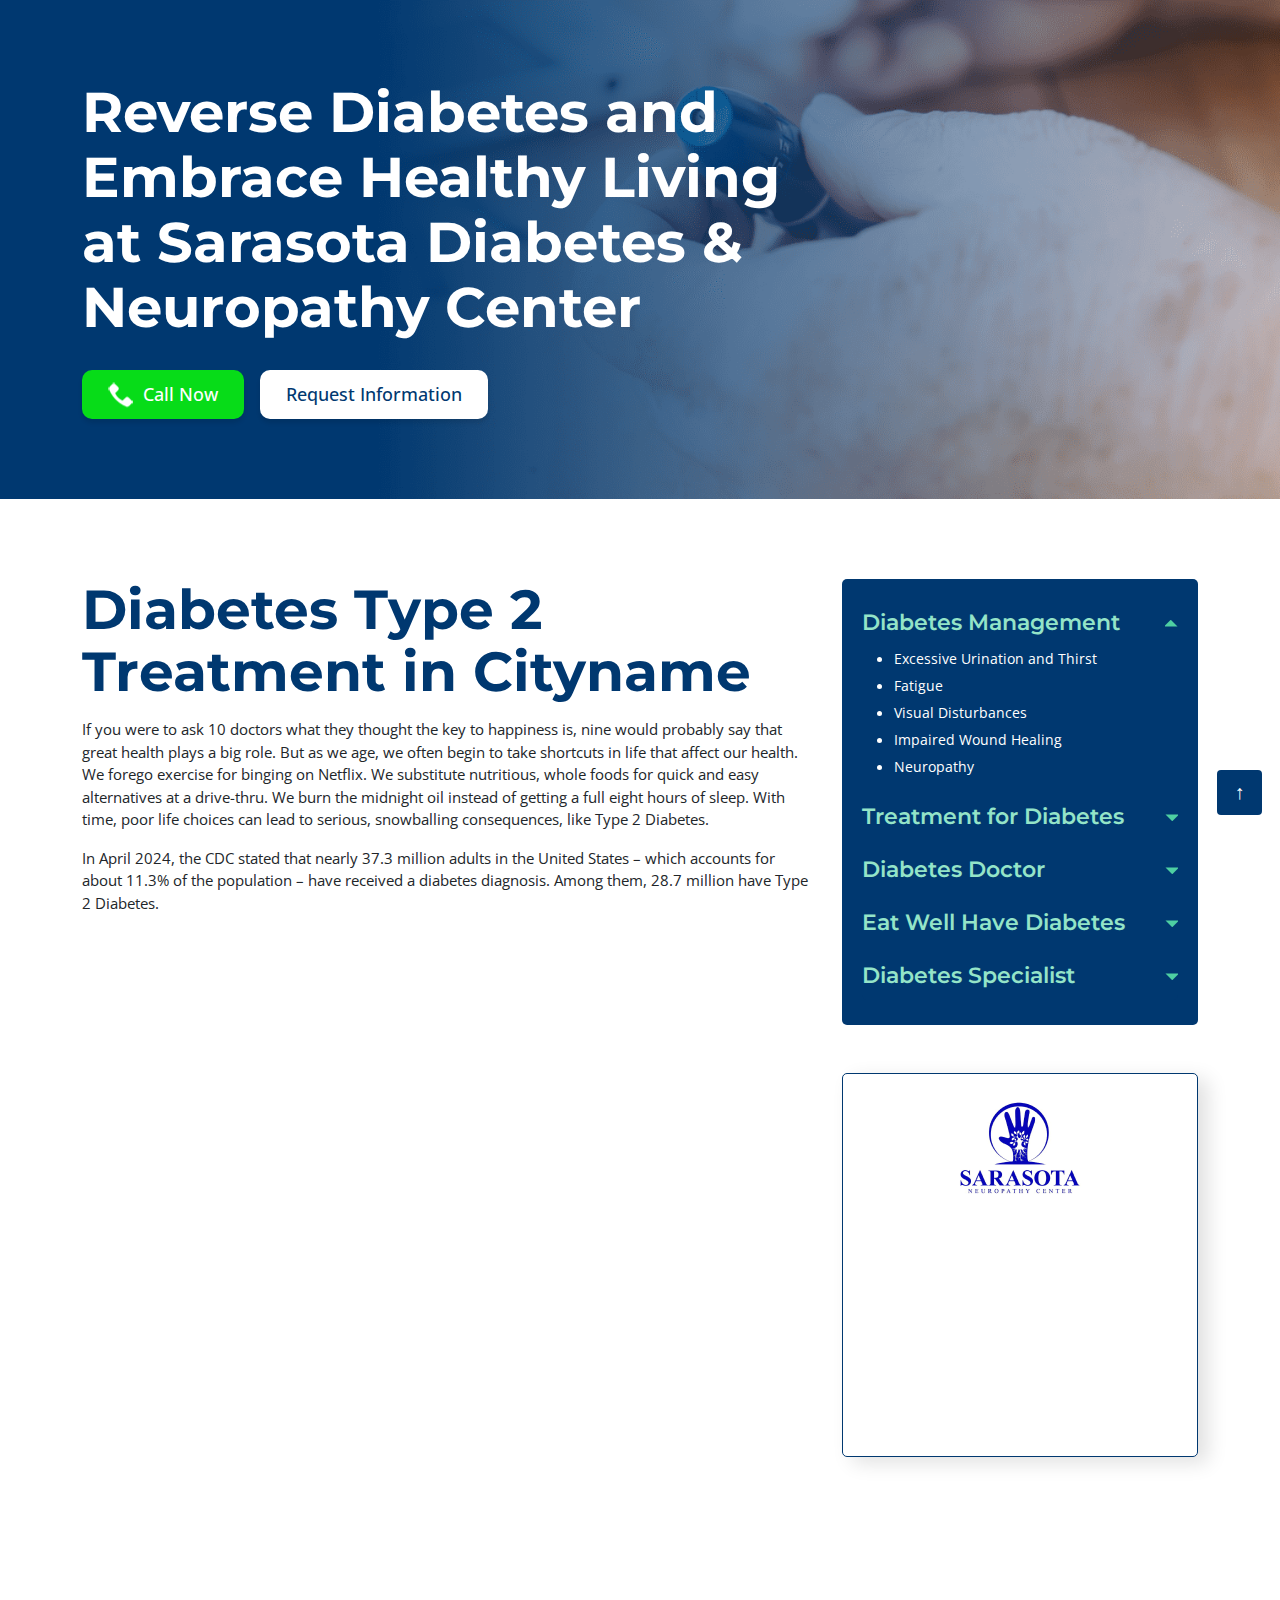
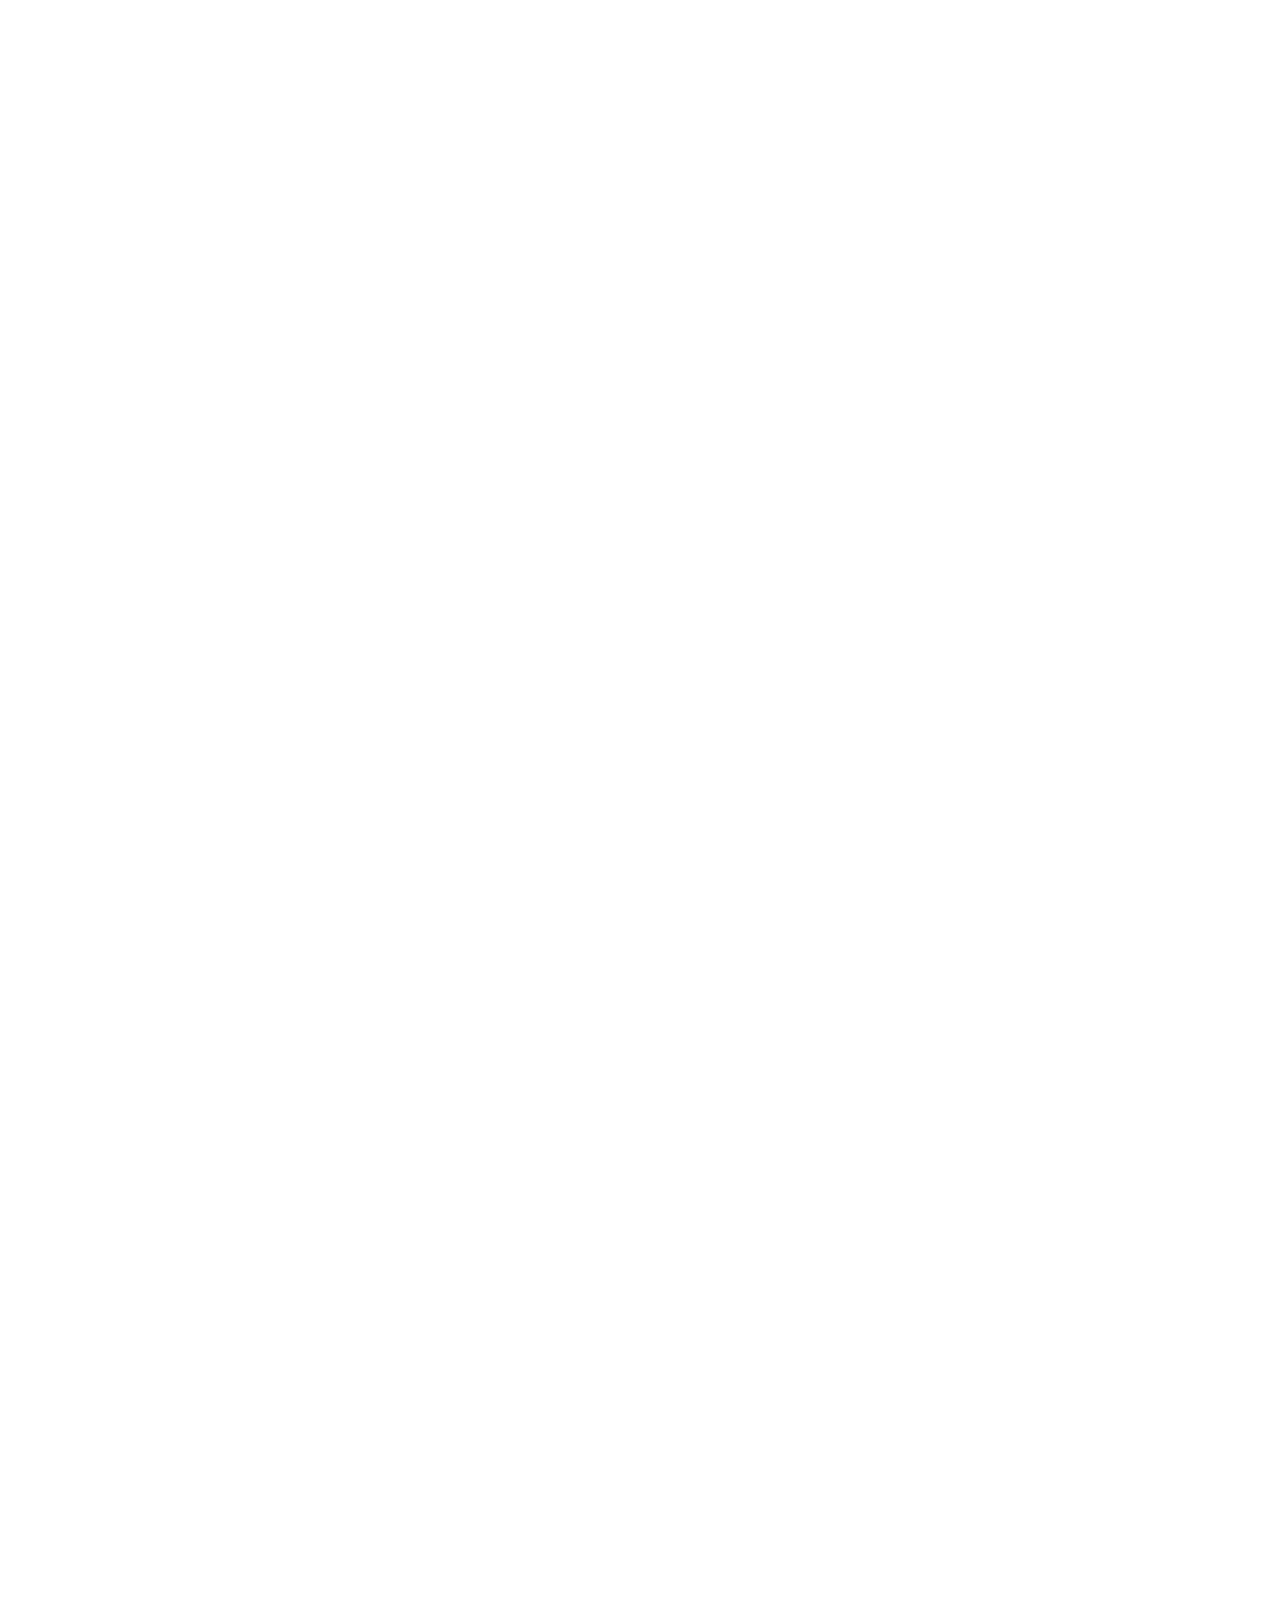
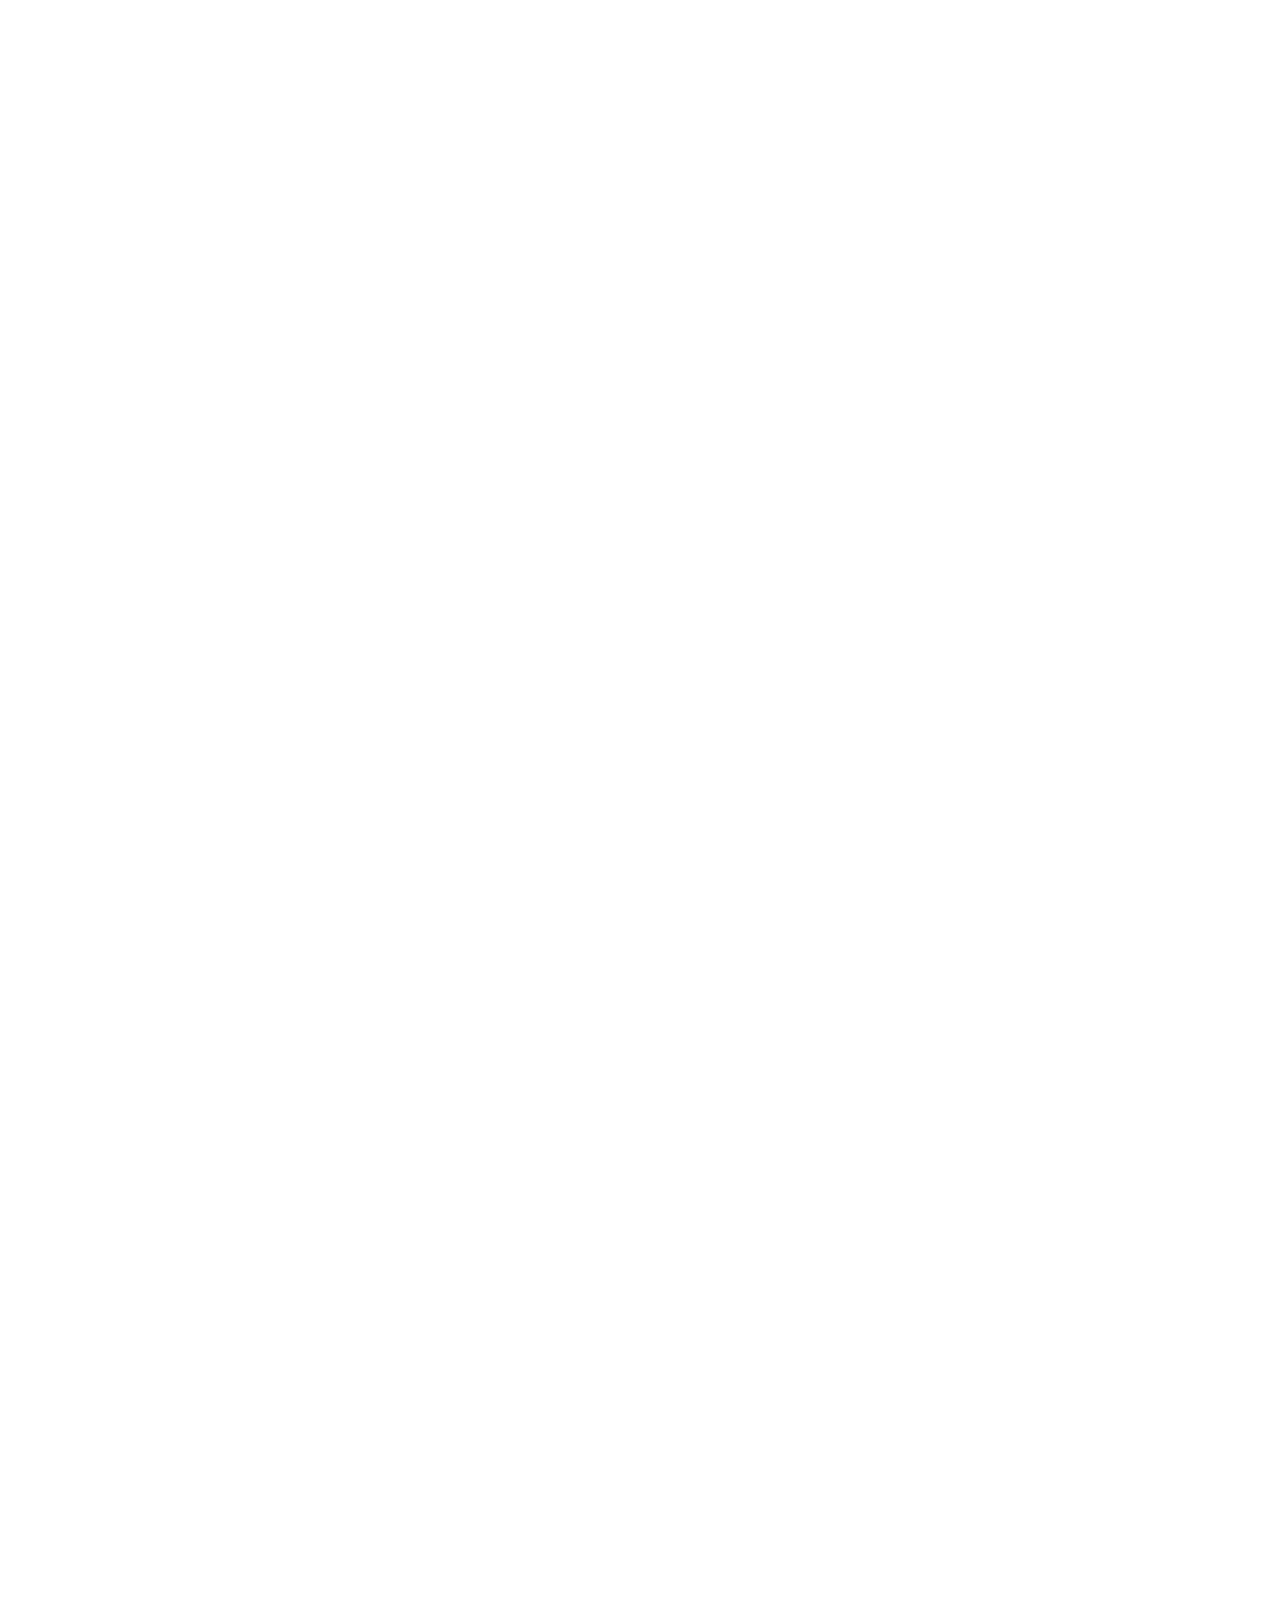
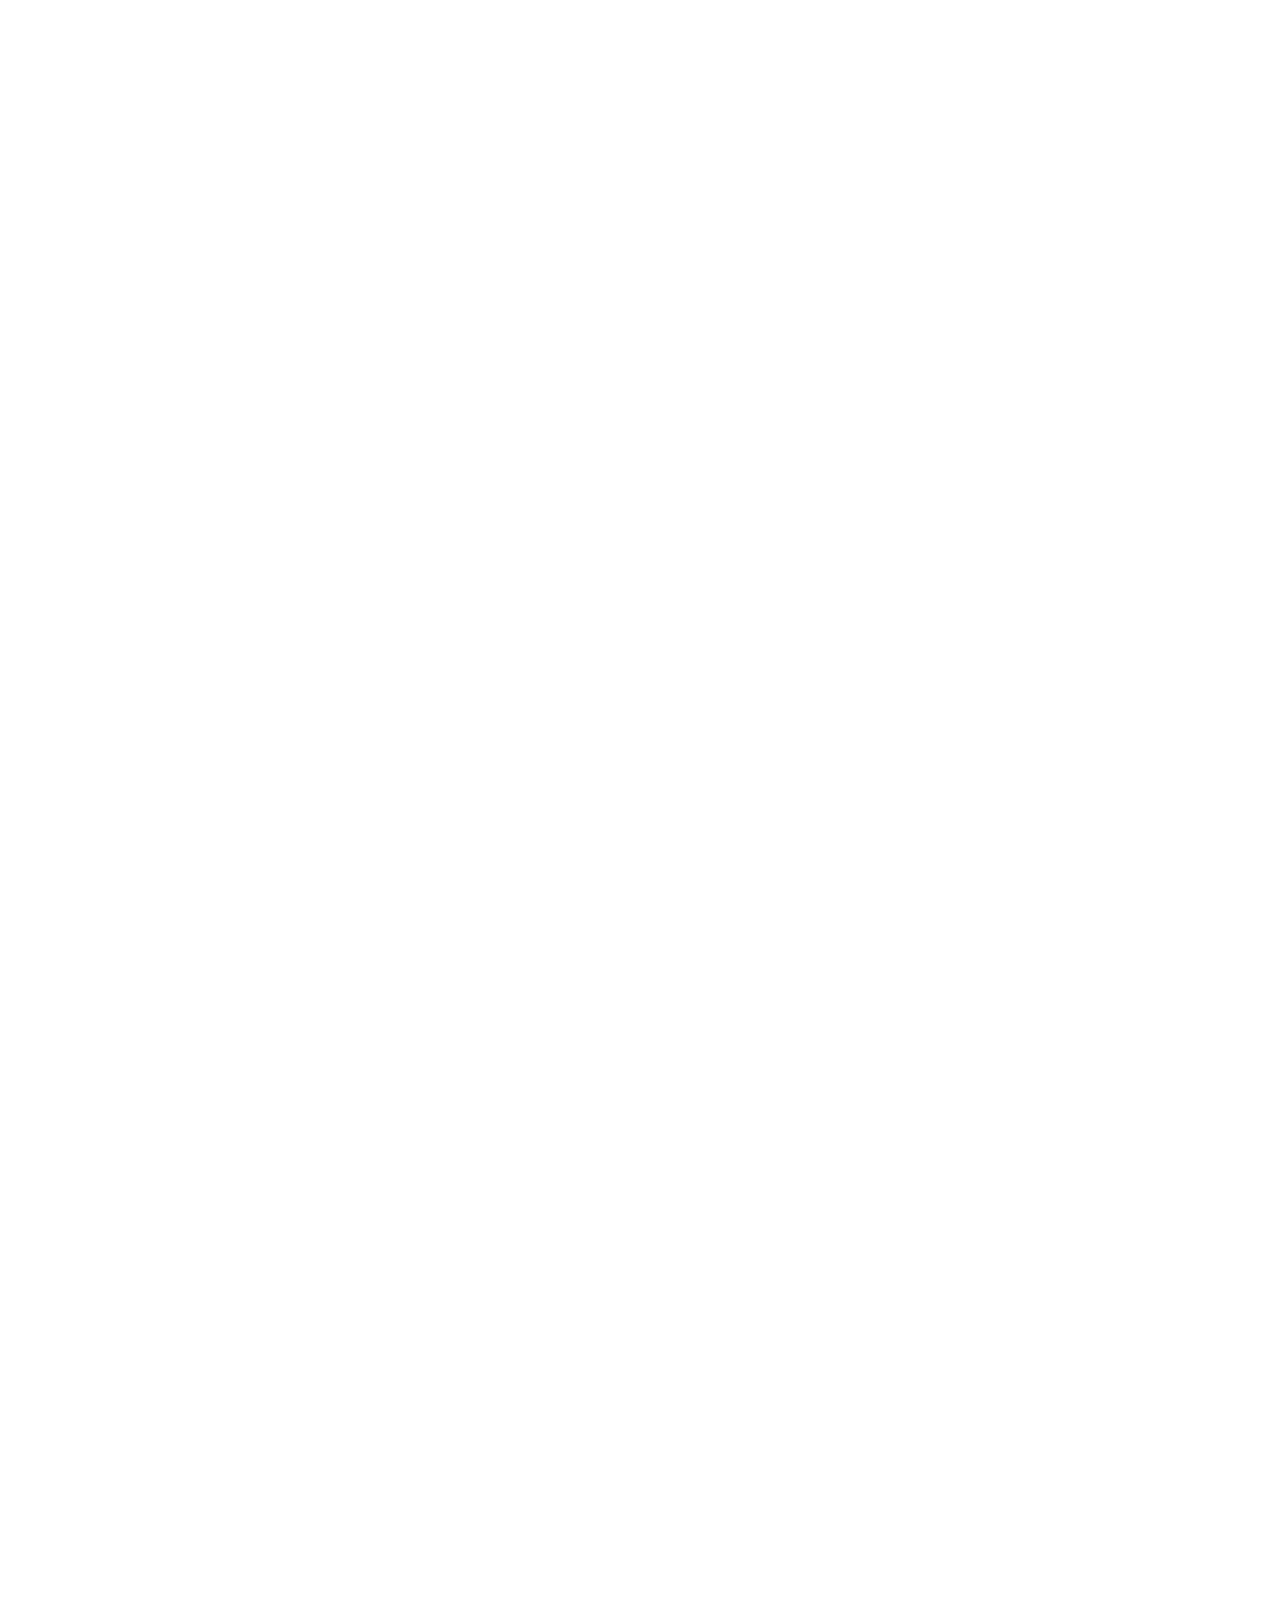
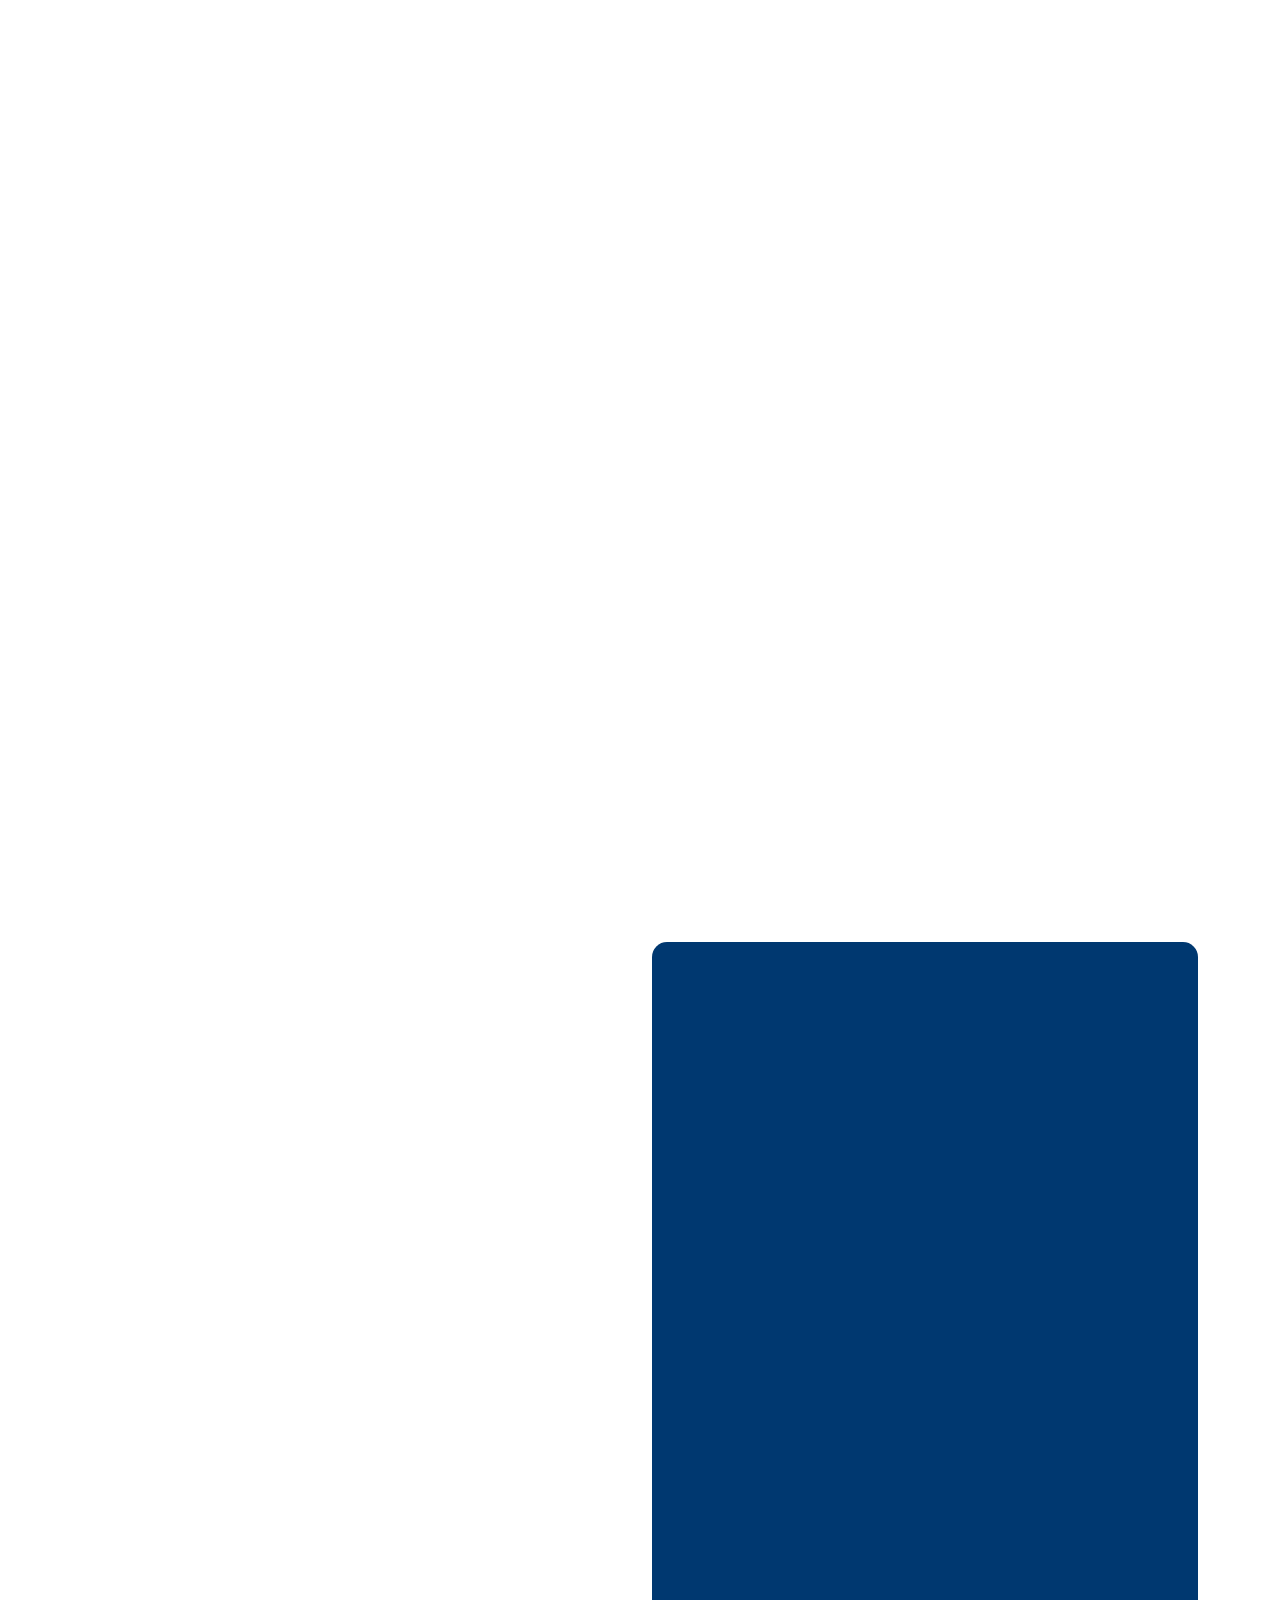
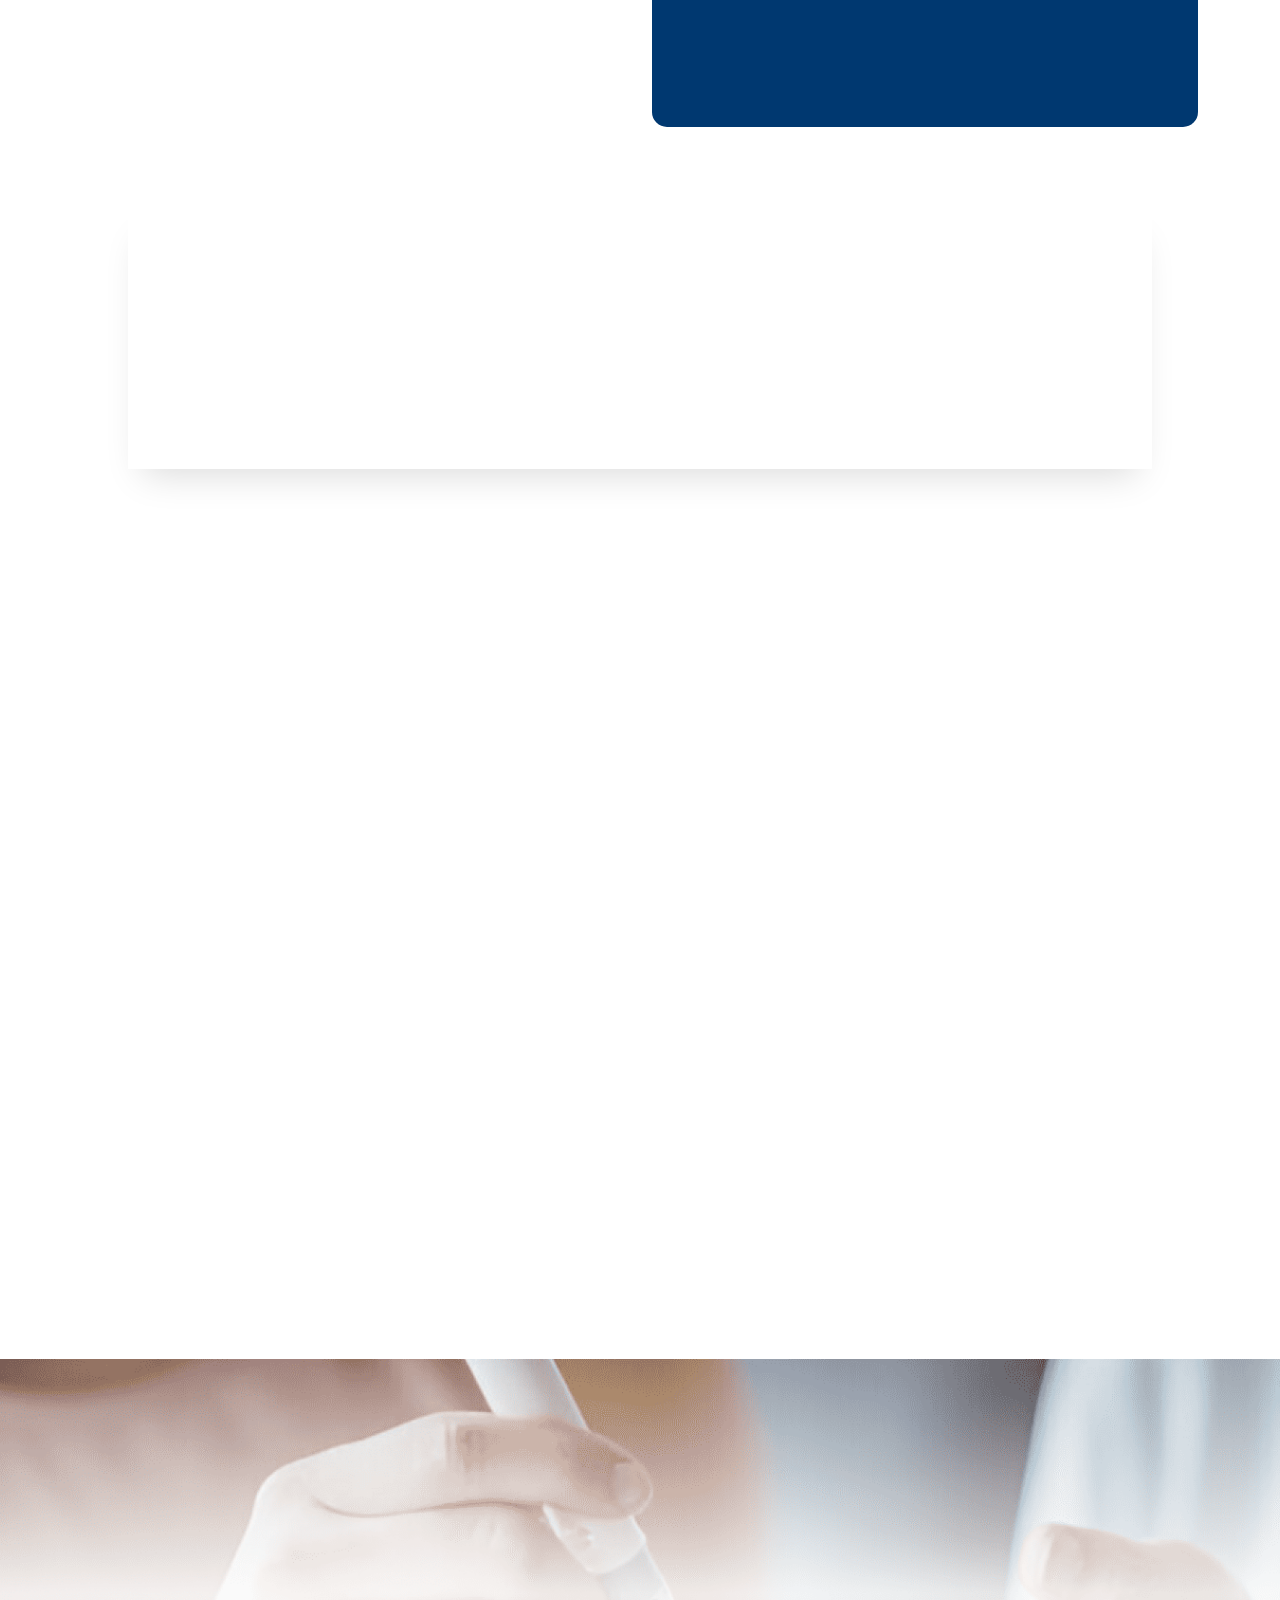
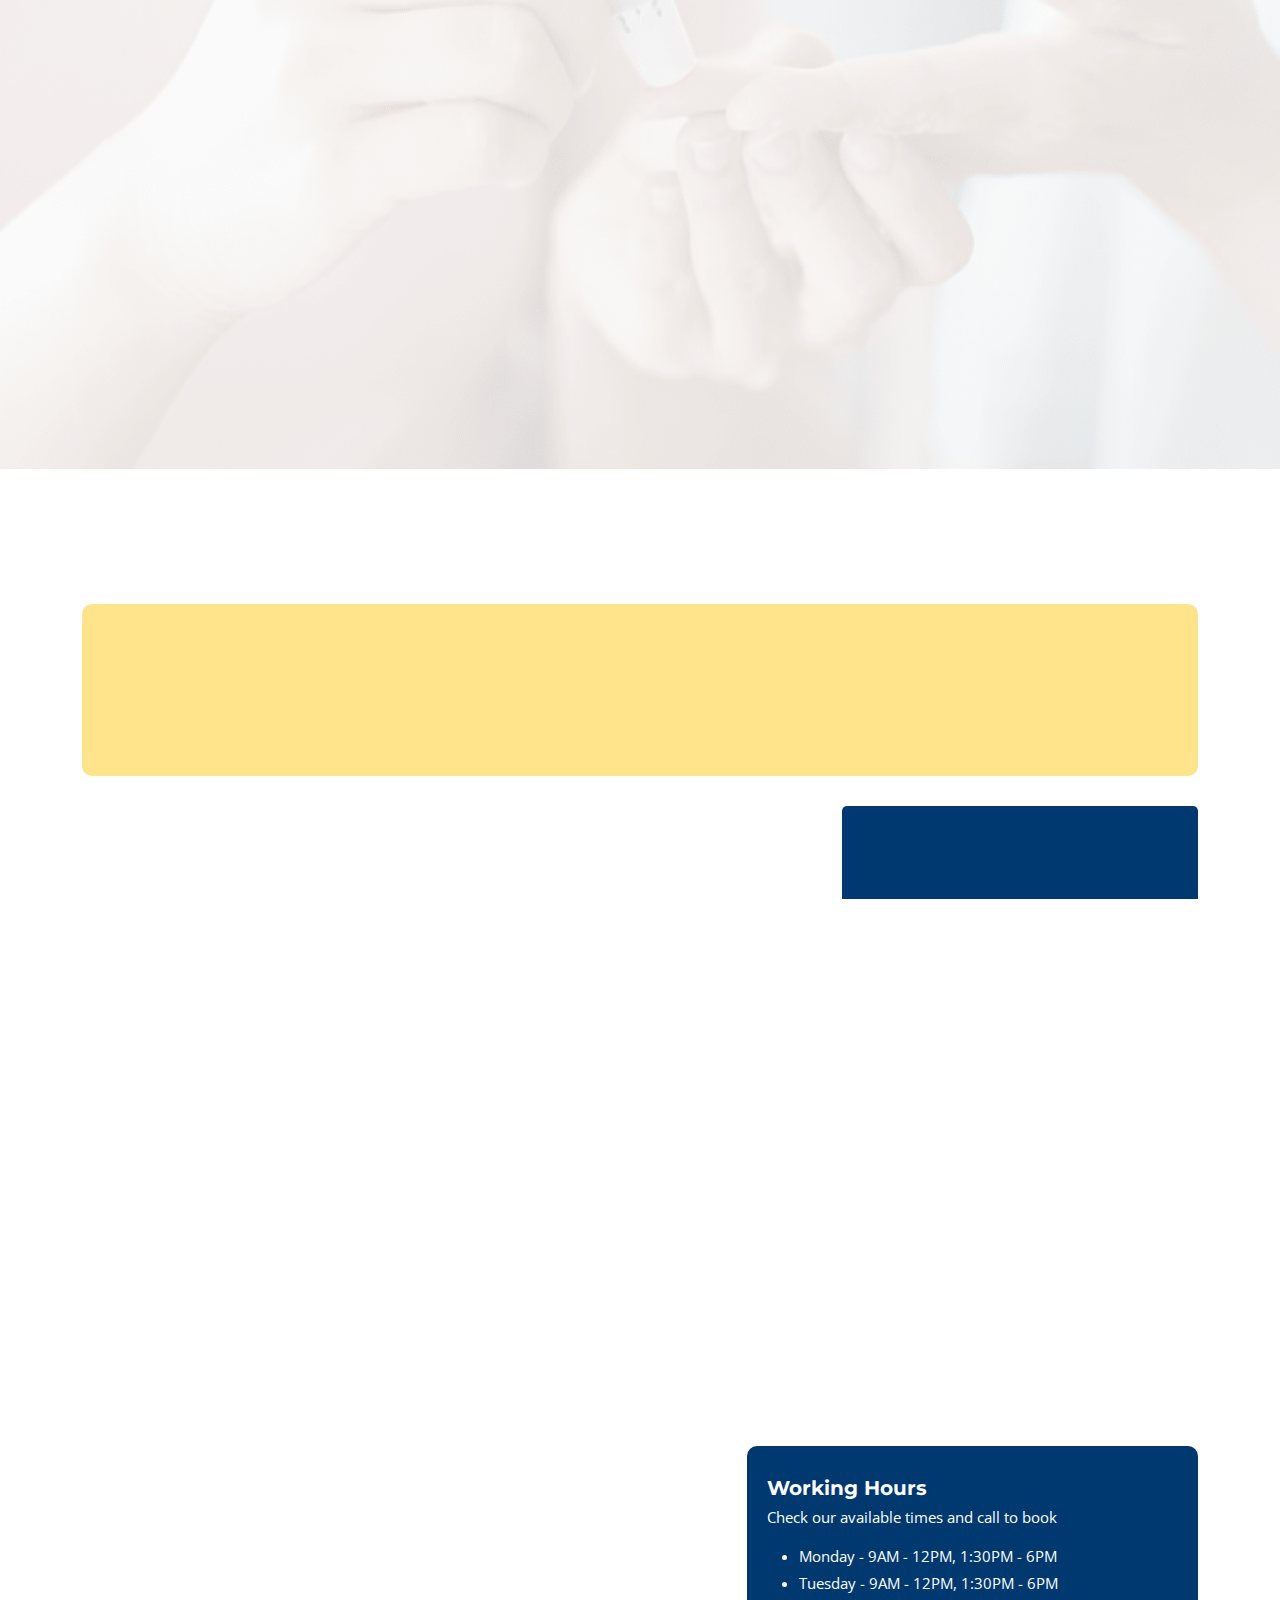
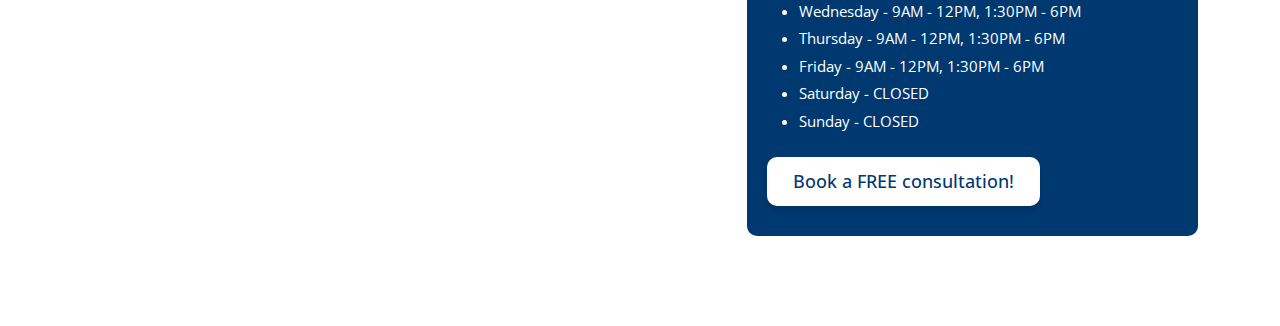
==== commit 3344683e: "FEAT: Sarosata HTML design with responsiveness" ====
--- a/index.html
+++ b/index.html
@@ -950,11 +950,13 @@
               </div>
               <div class="widget-bottom wow fadeInUp">
                 <ul class="jump-links">
-                  <li class="wow fadeInUp"><a href="#">The Top Weight Loss Clinic in Cityname, State</a></li>
-                  <li class="wow fadeInUp"><a href="#">The Top Weight Loss Clinic in Cityname, State</a></li>
-                  <li class="wow fadeInUp"><a href="#">The Top Weight Loss Clinic in Cityname, State</a></li>
-                  <li class="wow fadeInUp"><a href="#">The Top Weight Loss Clinic in Cityname, State</a></li>
-                  <li class="wow fadeInUp"><a href="#">The Top Weight Loss Clinic in Cityname, State</a></li>
+                  <li class="wow fadeInUp"><a href="#about_us">Diabetes Type 2 Treatment in Cityname</a></li>
+                  <li class="wow fadeInUp"><a href="#feature_section">Innovative Diabetes Management in Cityname</a></li>
+                  <li class="wow fadeInUp"><a href="#process_section">Your Comprehensive Treatment for Diabetes in Cityname</a></li>
+                  <li class="wow fadeInUp"><a href="#speak_section">When Should I Speak to a Diabetes Doctor in Cityname?</a></li>
+                  <li class="wow fadeInUp"><a href="#top_way_section">Top Ways to Eat Well When You Have Diabetes</a></li>
+                  <li class="wow fadeInUp"><a href="#planning_section">Try Meal Planning with the Diabetes Plate</a></li>
+                  <li class="wow fadeInUp"><a href="#specialist_section">The Diabetes Specialist in Cityname You Can Count On</a></li>
                 </ul>
 
                 <div class="action-btn d-flex wow fadeInUp">
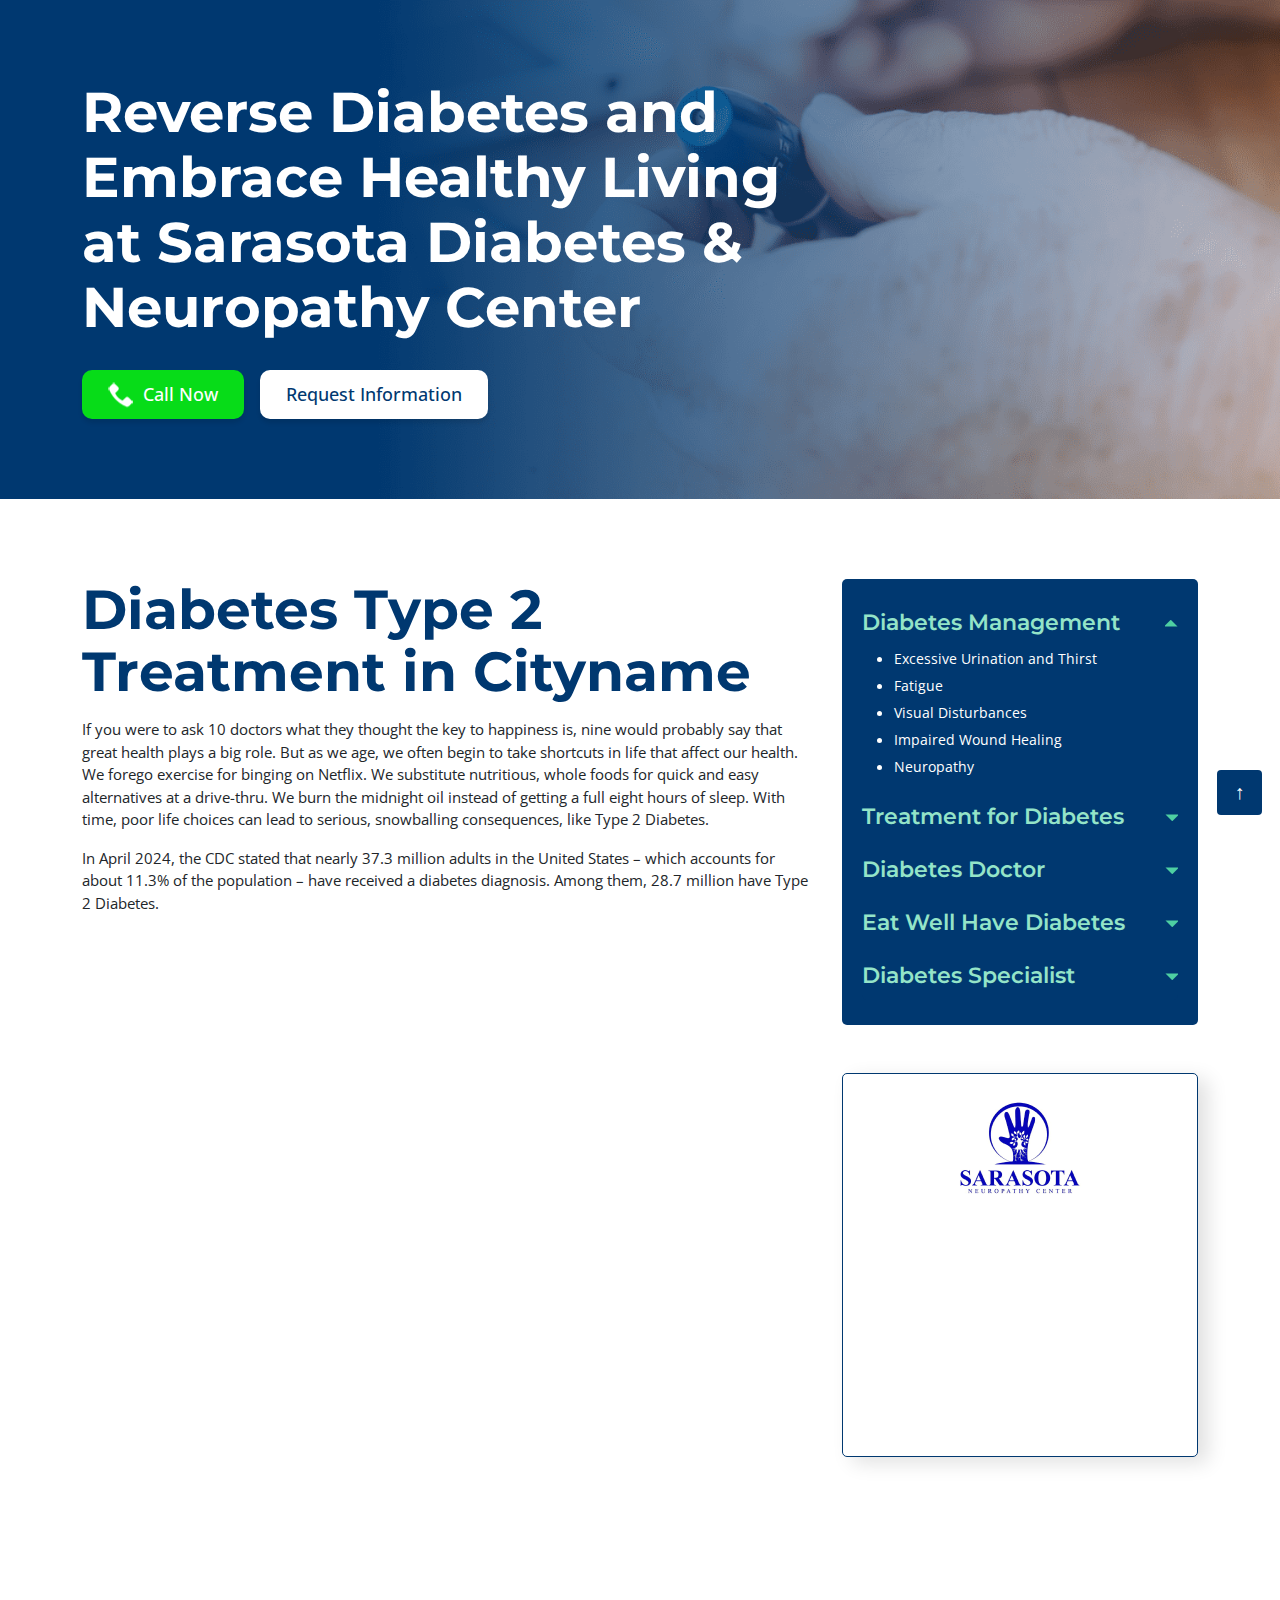
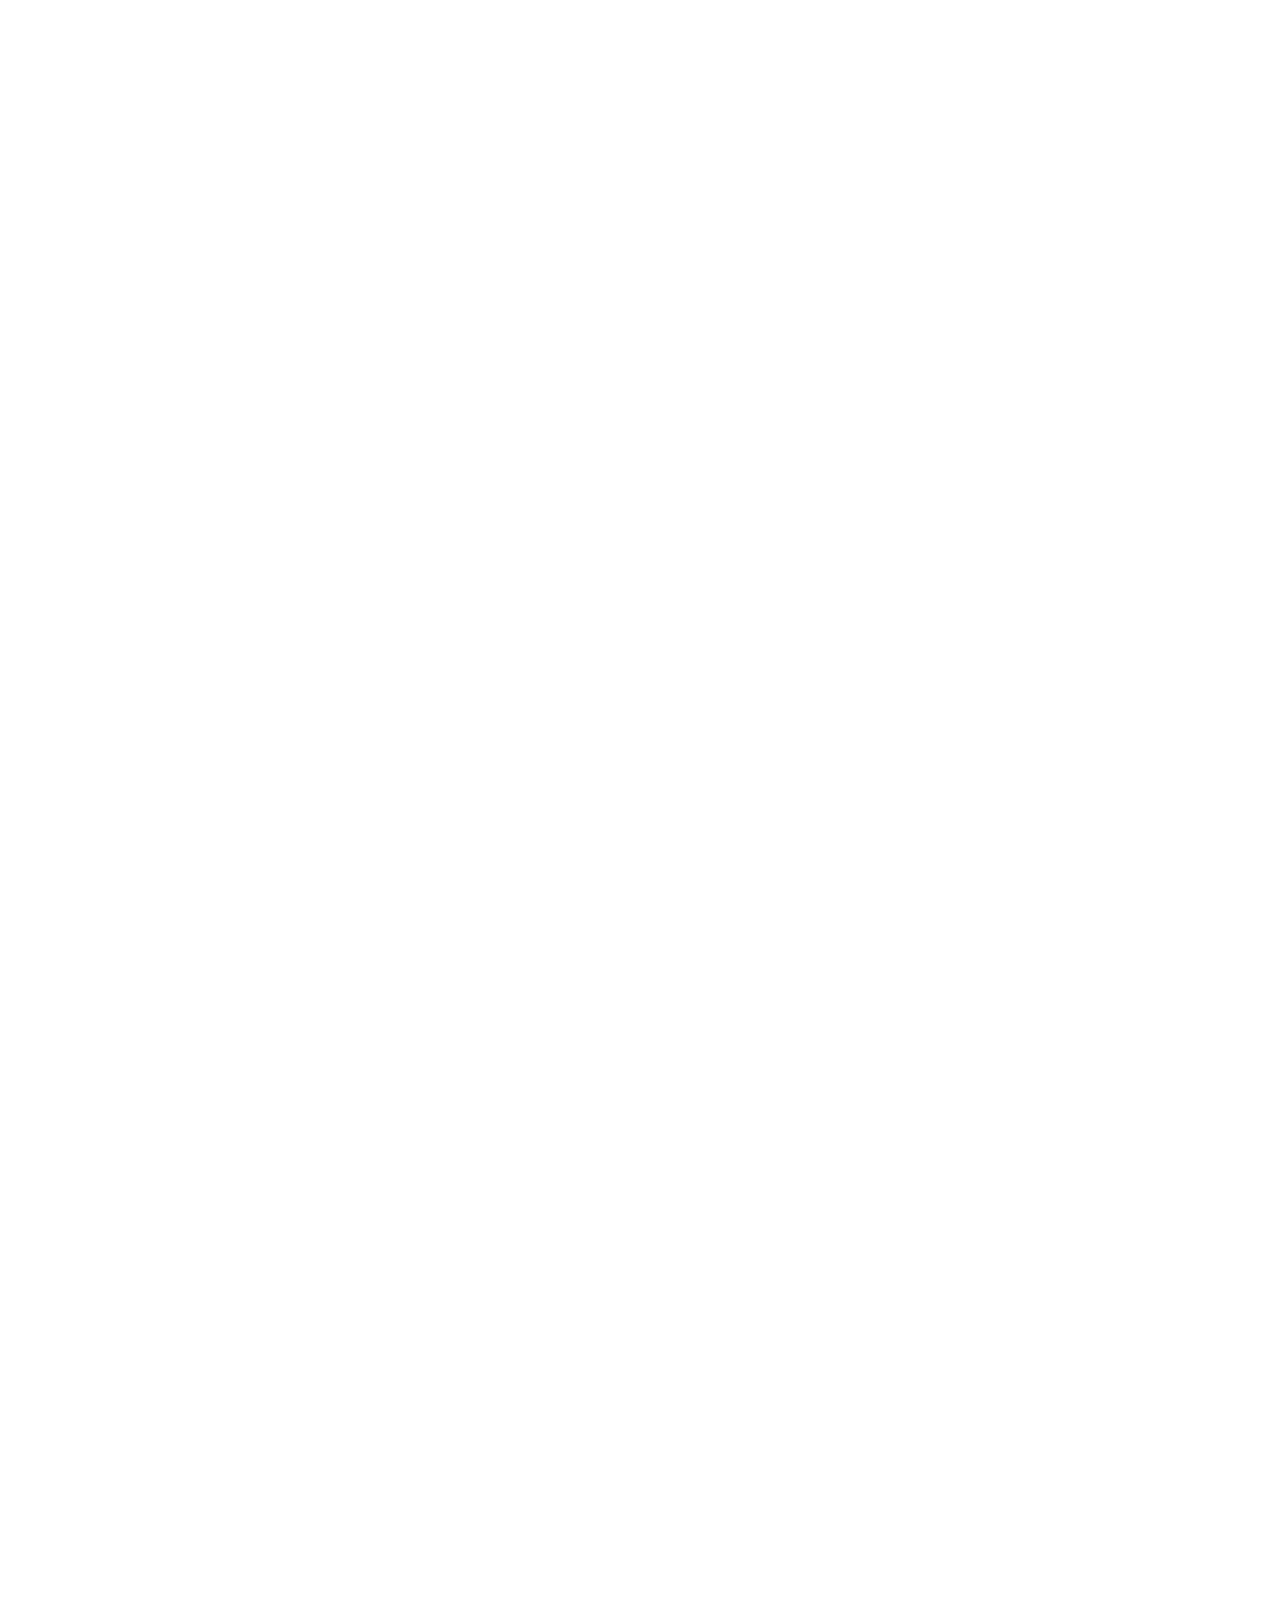
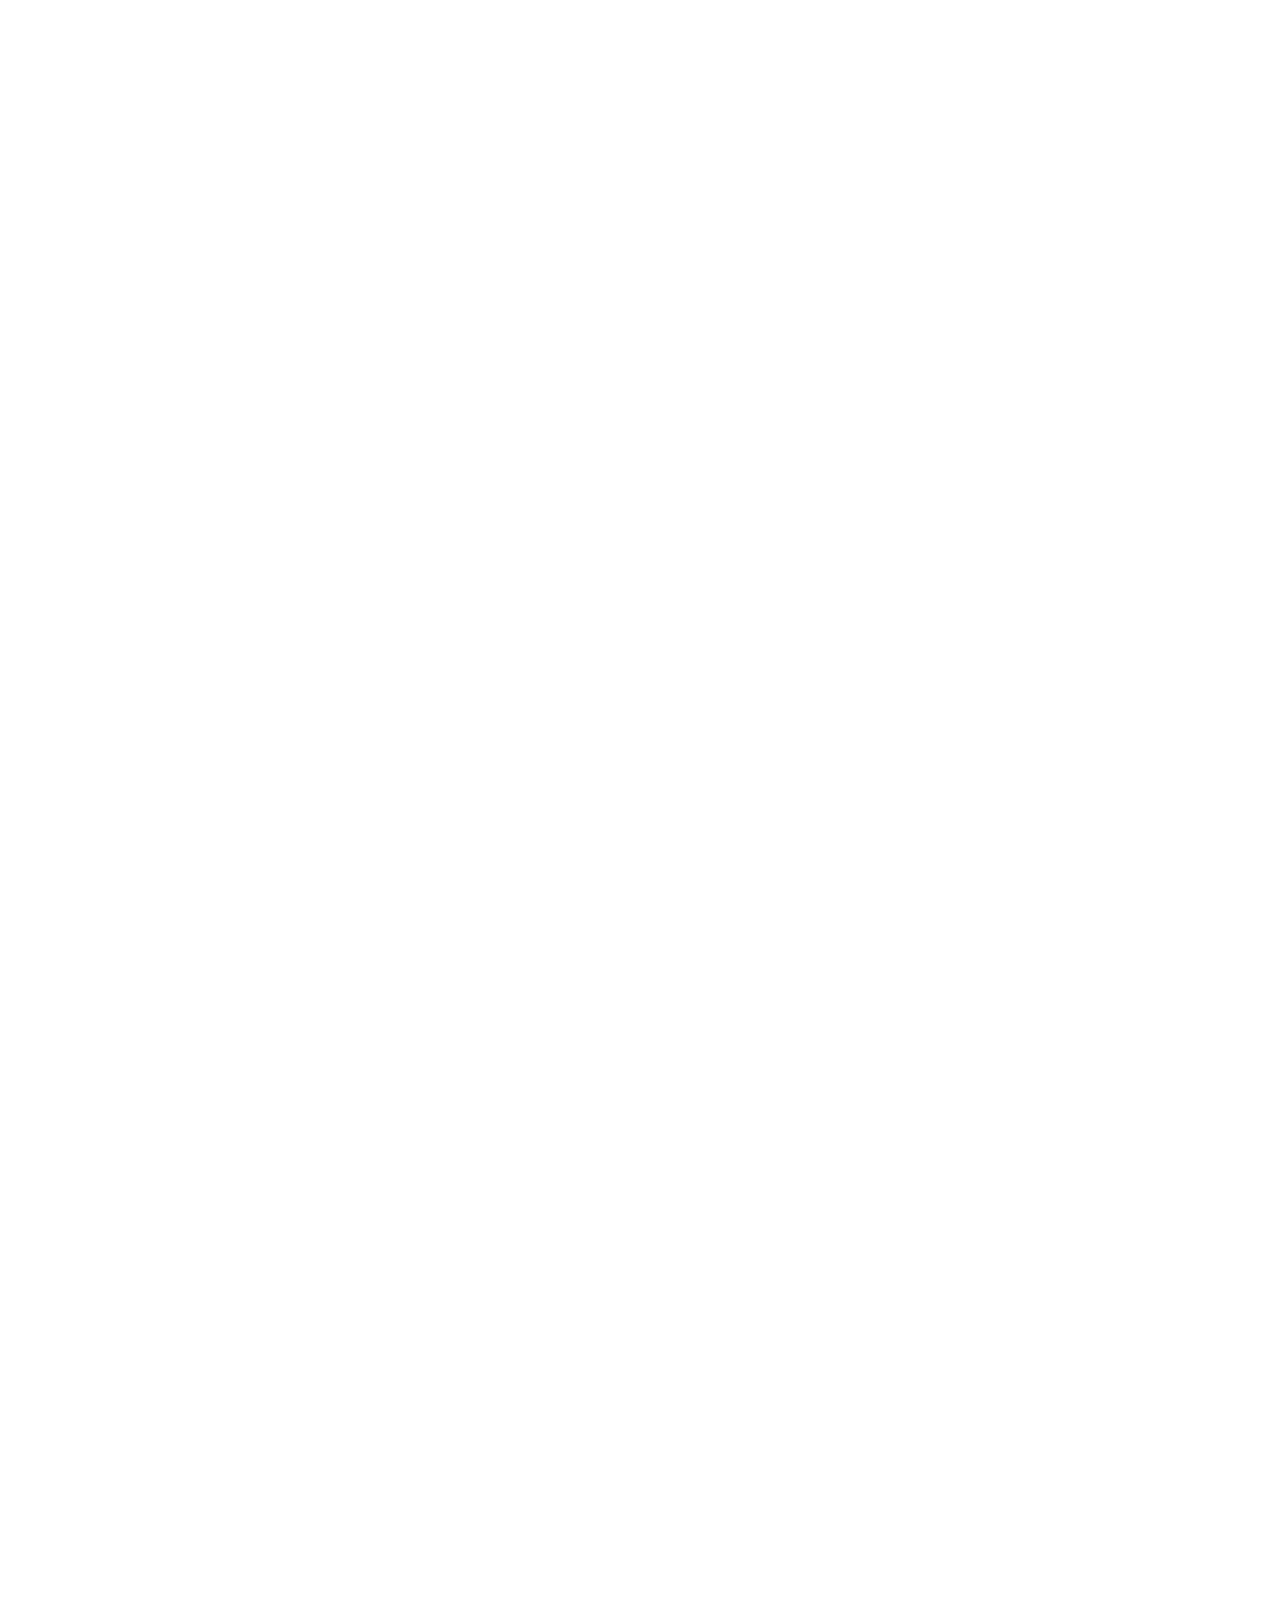
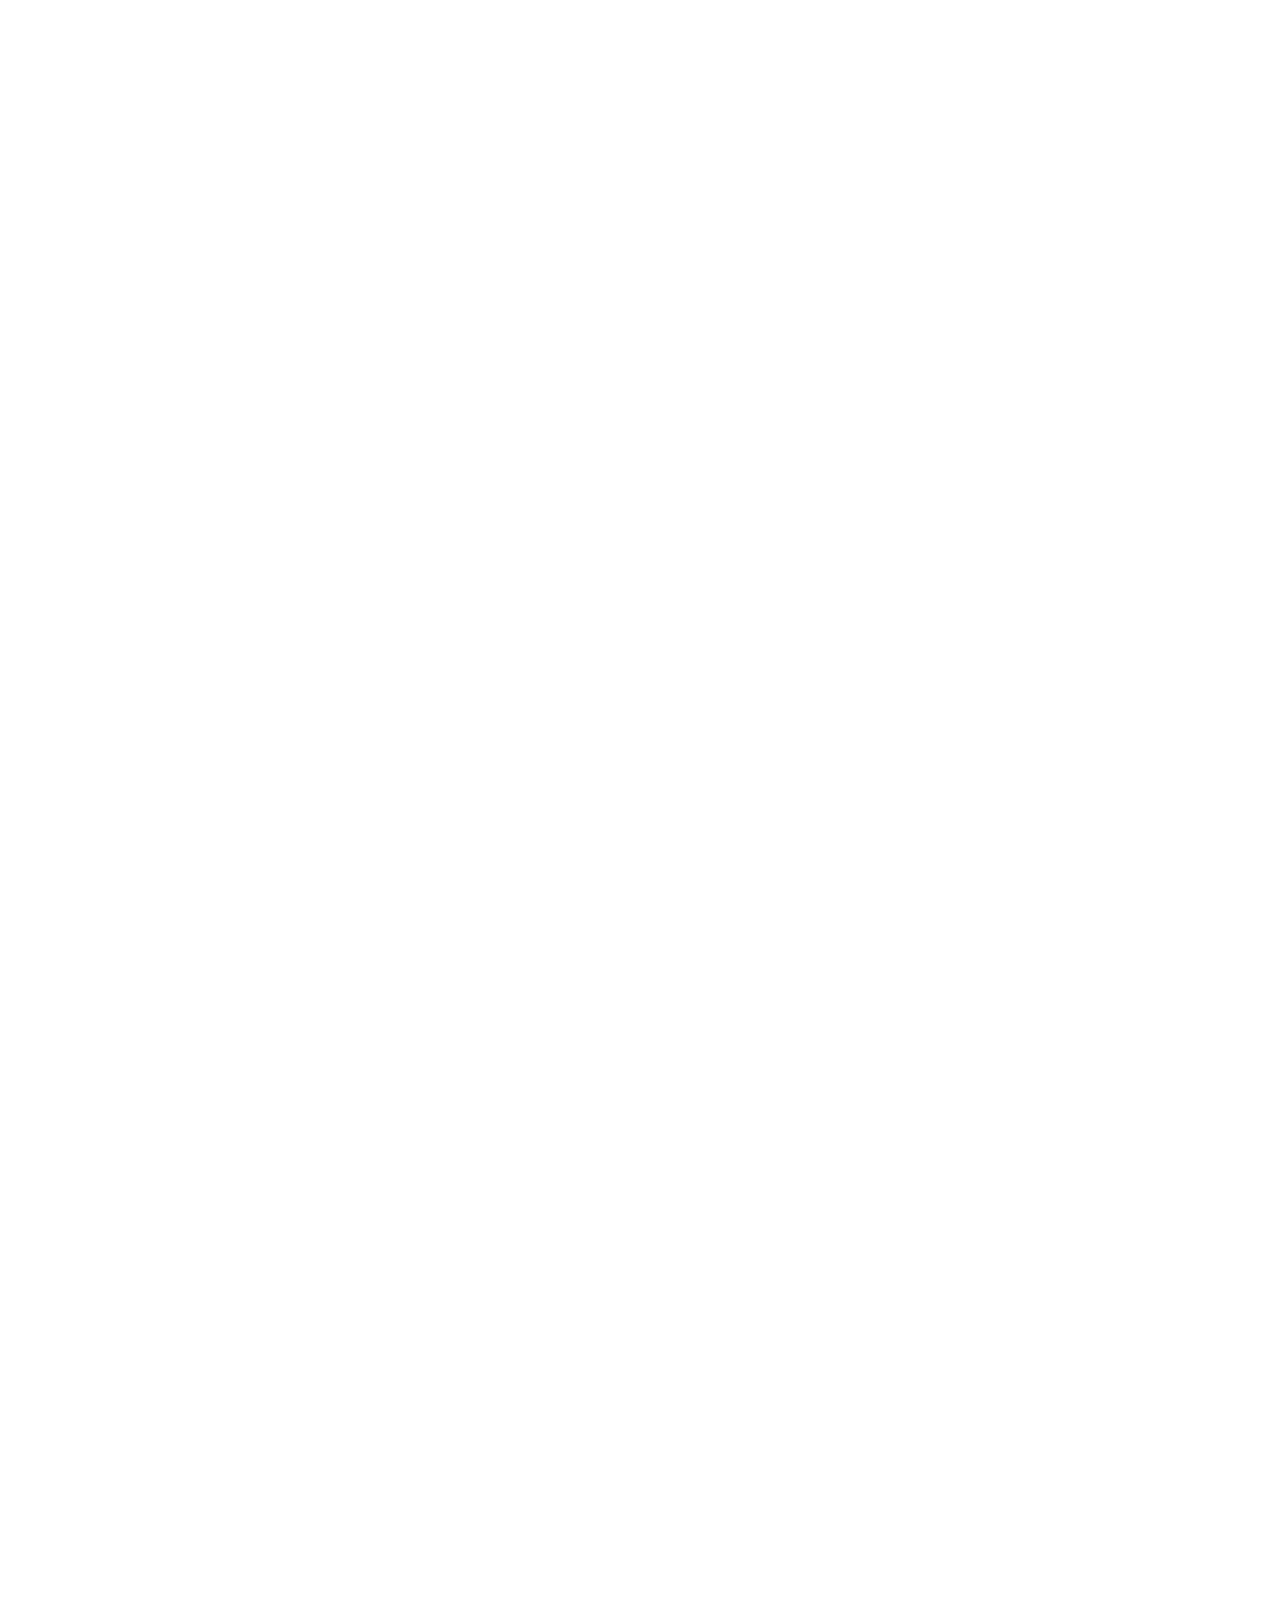
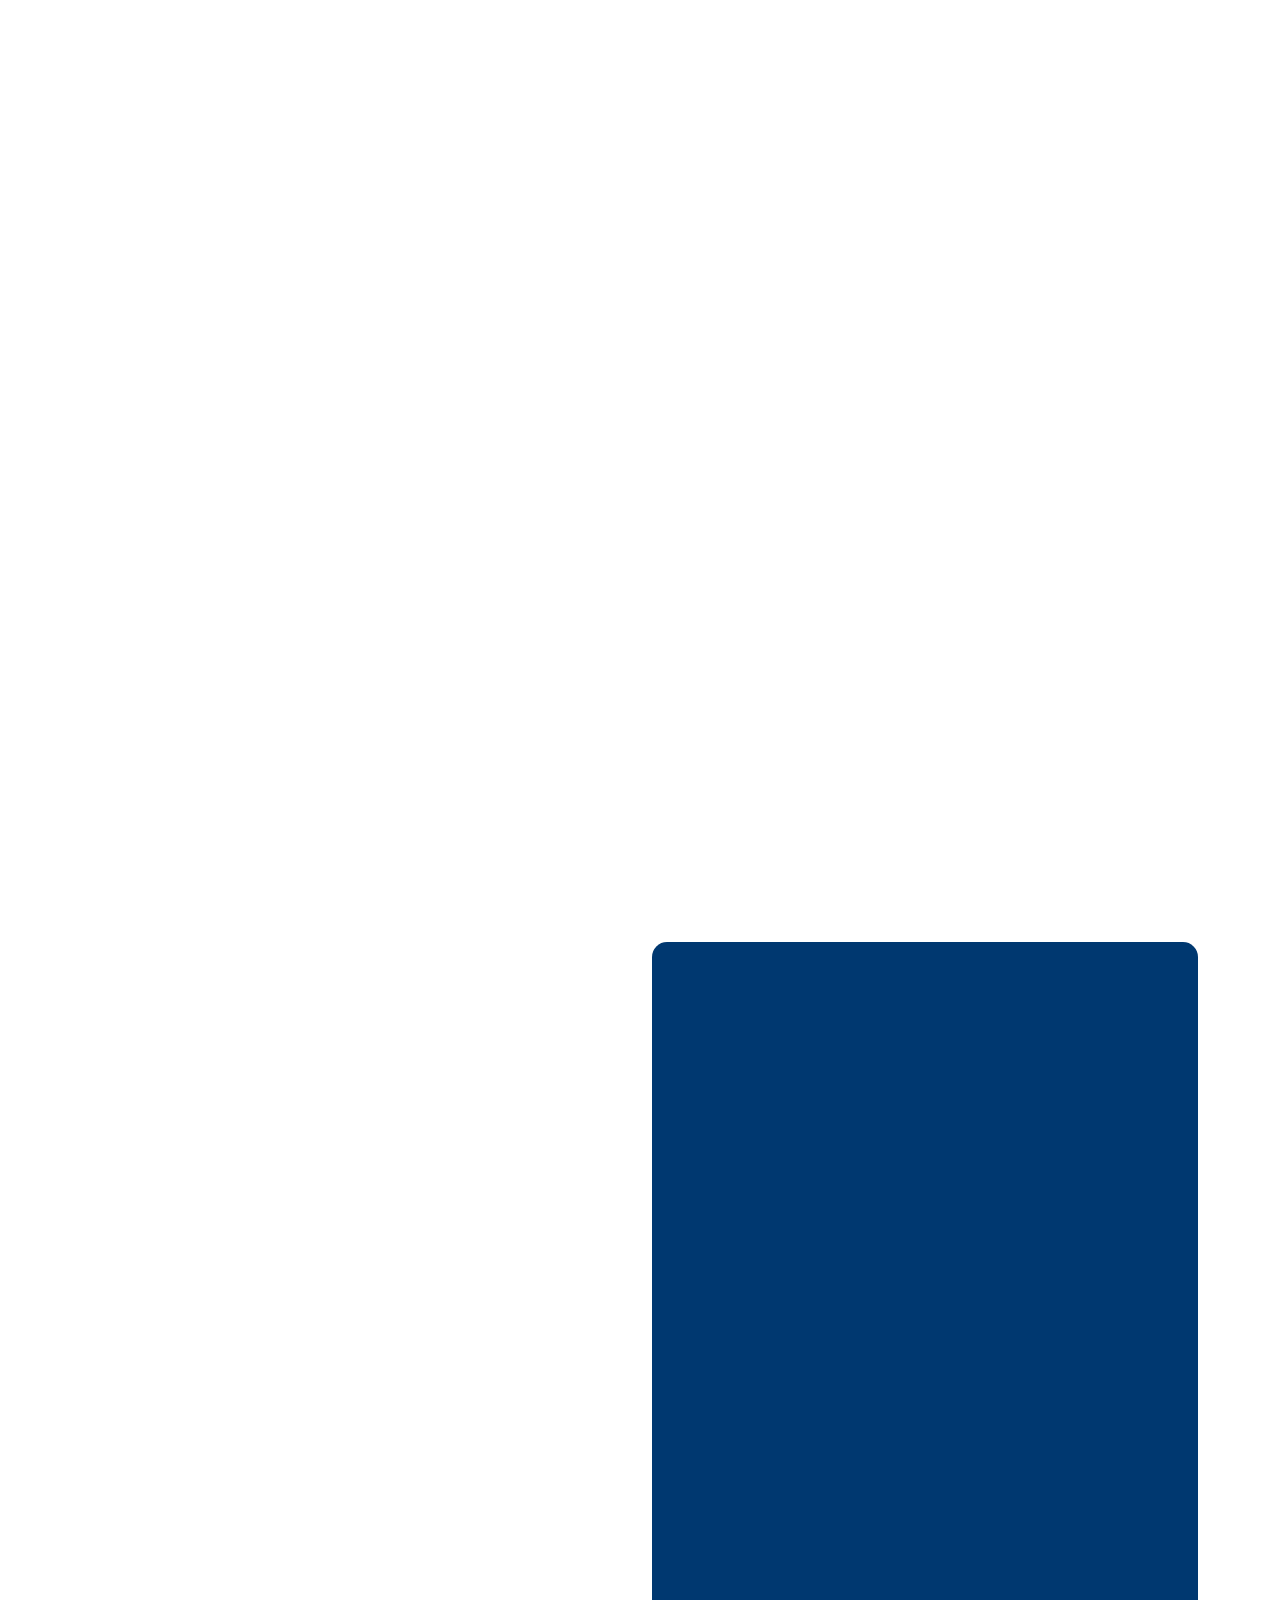
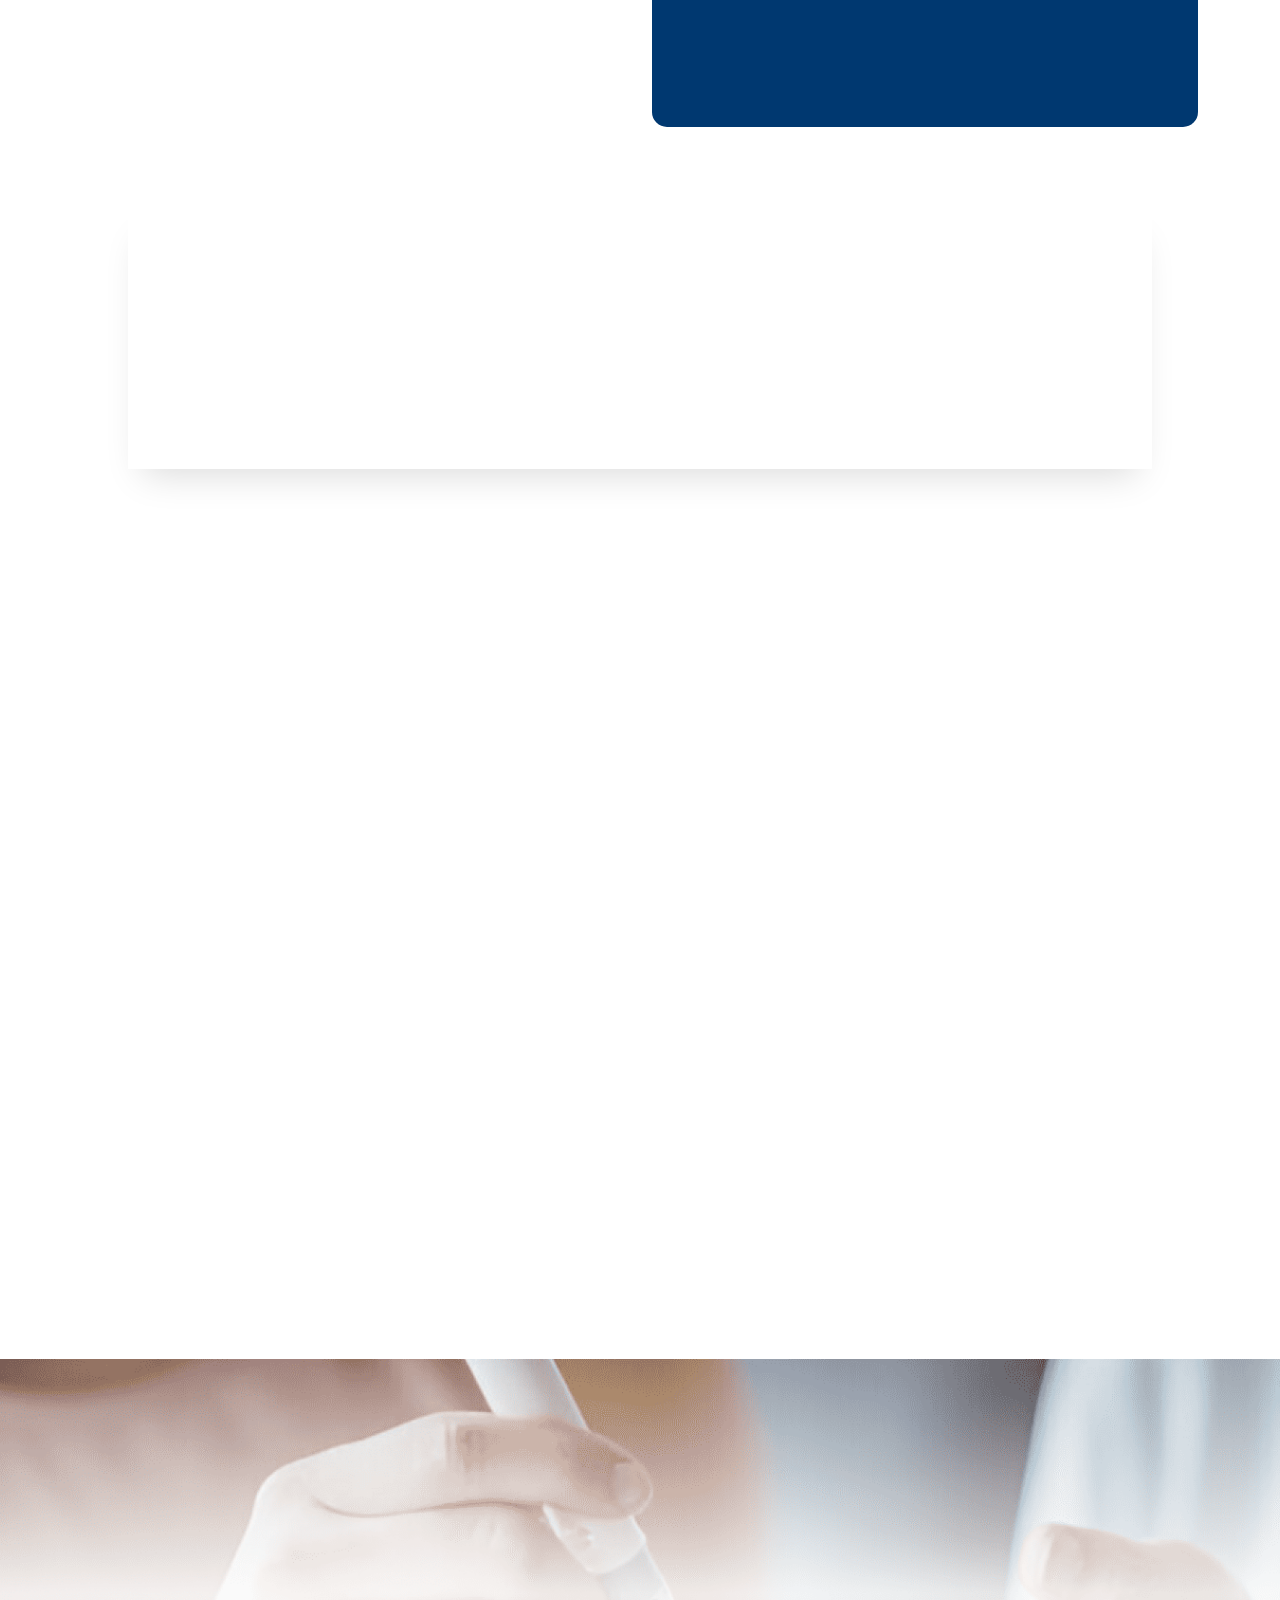
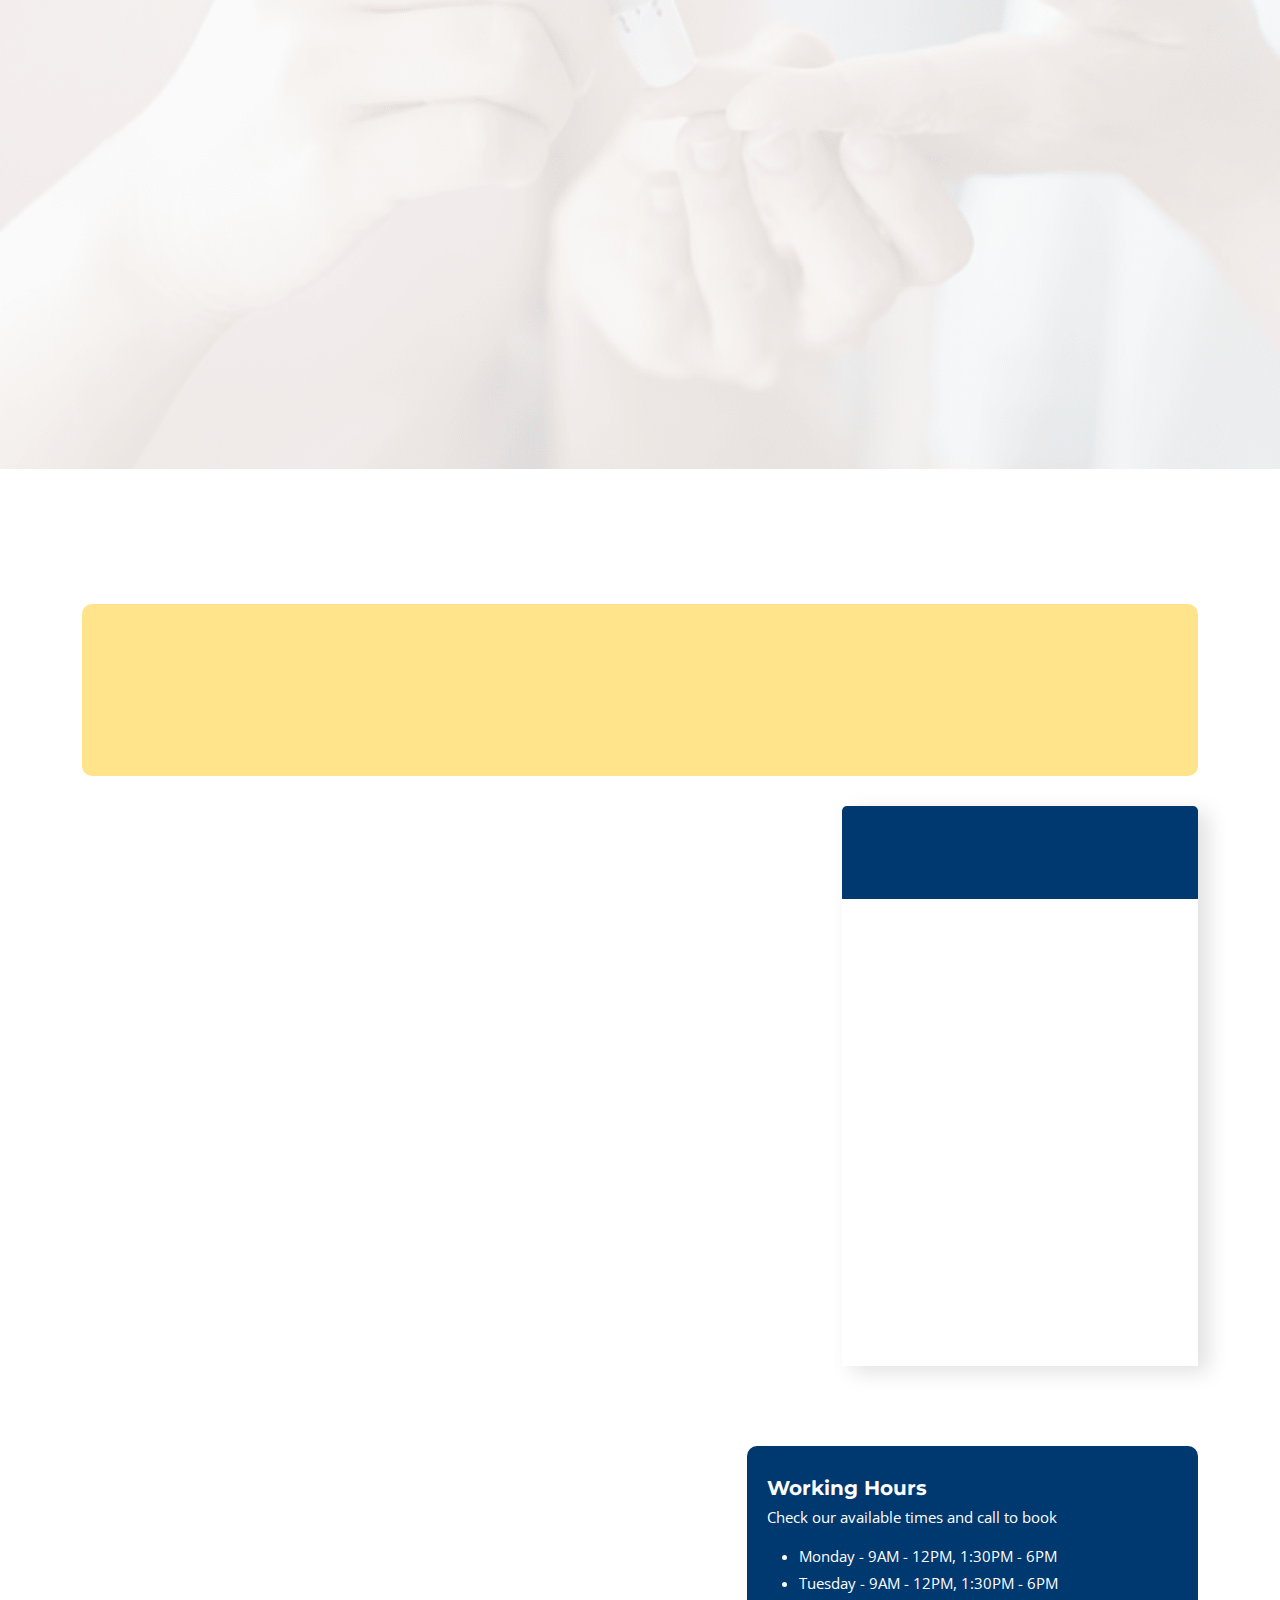
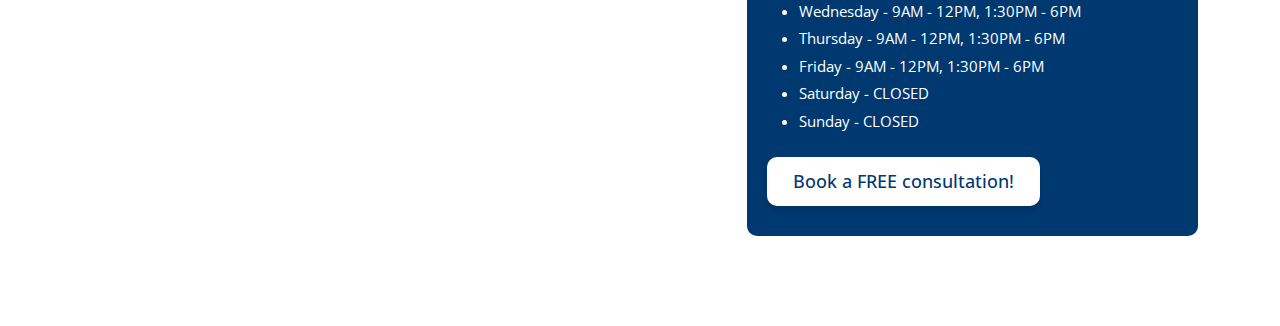
==== commit 4b2949fc: "FEAT: Sarosata HTML design with responsiveness" ====
--- a/index.html
+++ b/index.html
@@ -931,7 +931,7 @@
         <div class="row d-flex align-items-stretch">
           <div class="col-lg-8">
             <div class="wow fadeInUp service-thumbnail h-100 mb-lg-0 mb-3">
-              <img class="w-100" src="./assets/images/service/service-area.png" alt="Service-area" />
+              <img class="w-100 h-100" src="./assets/images/service/service-area.png" alt="Service-area" />
             </div>
           </div>
 
--- a/assets/style/app.css
+++ b/assets/style/app.css
@@ -1423,6 +1423,9 @@
   justify-content: end;
 }
 
+.service-widget {
+  box-shadow: 10px 6px 20px rgba(0, 0, 0, 0.12);
+}
 .service-widget .widget-top {
   background-color: #003870;
   width: 100%;
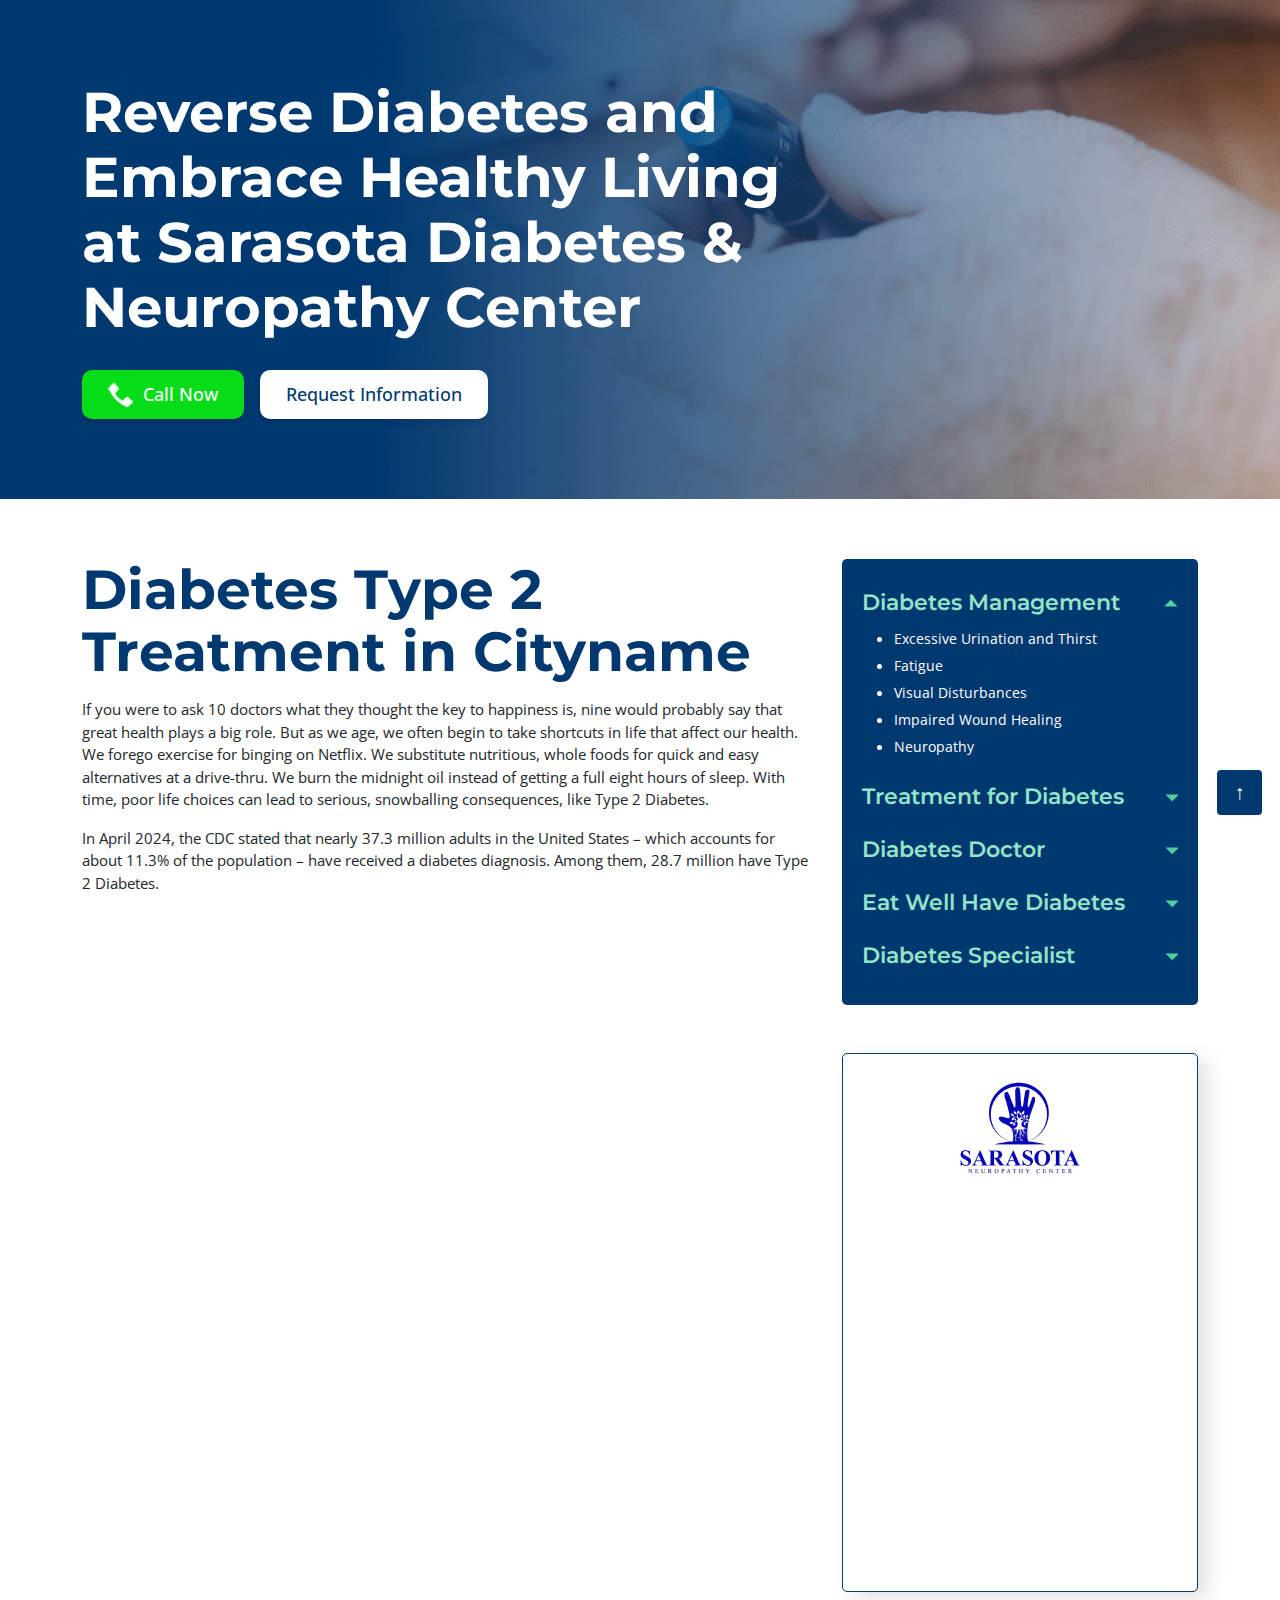
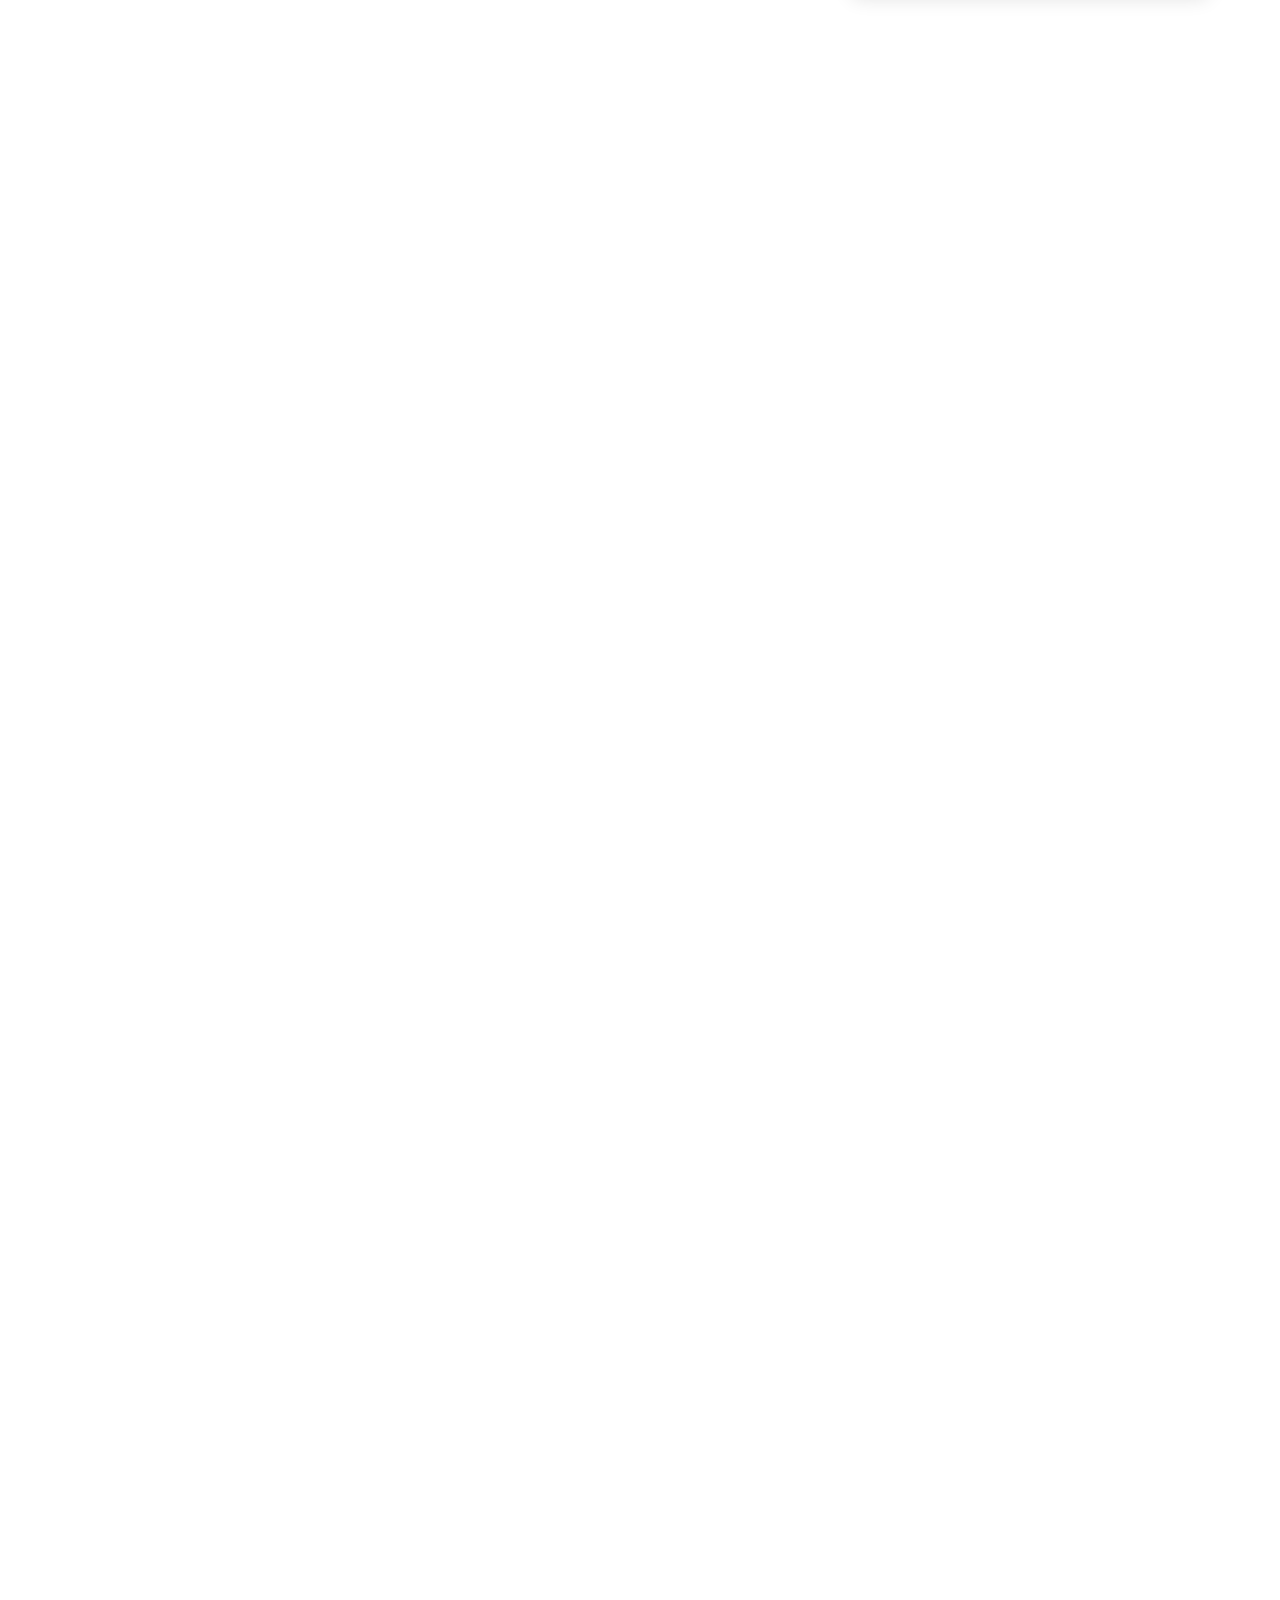
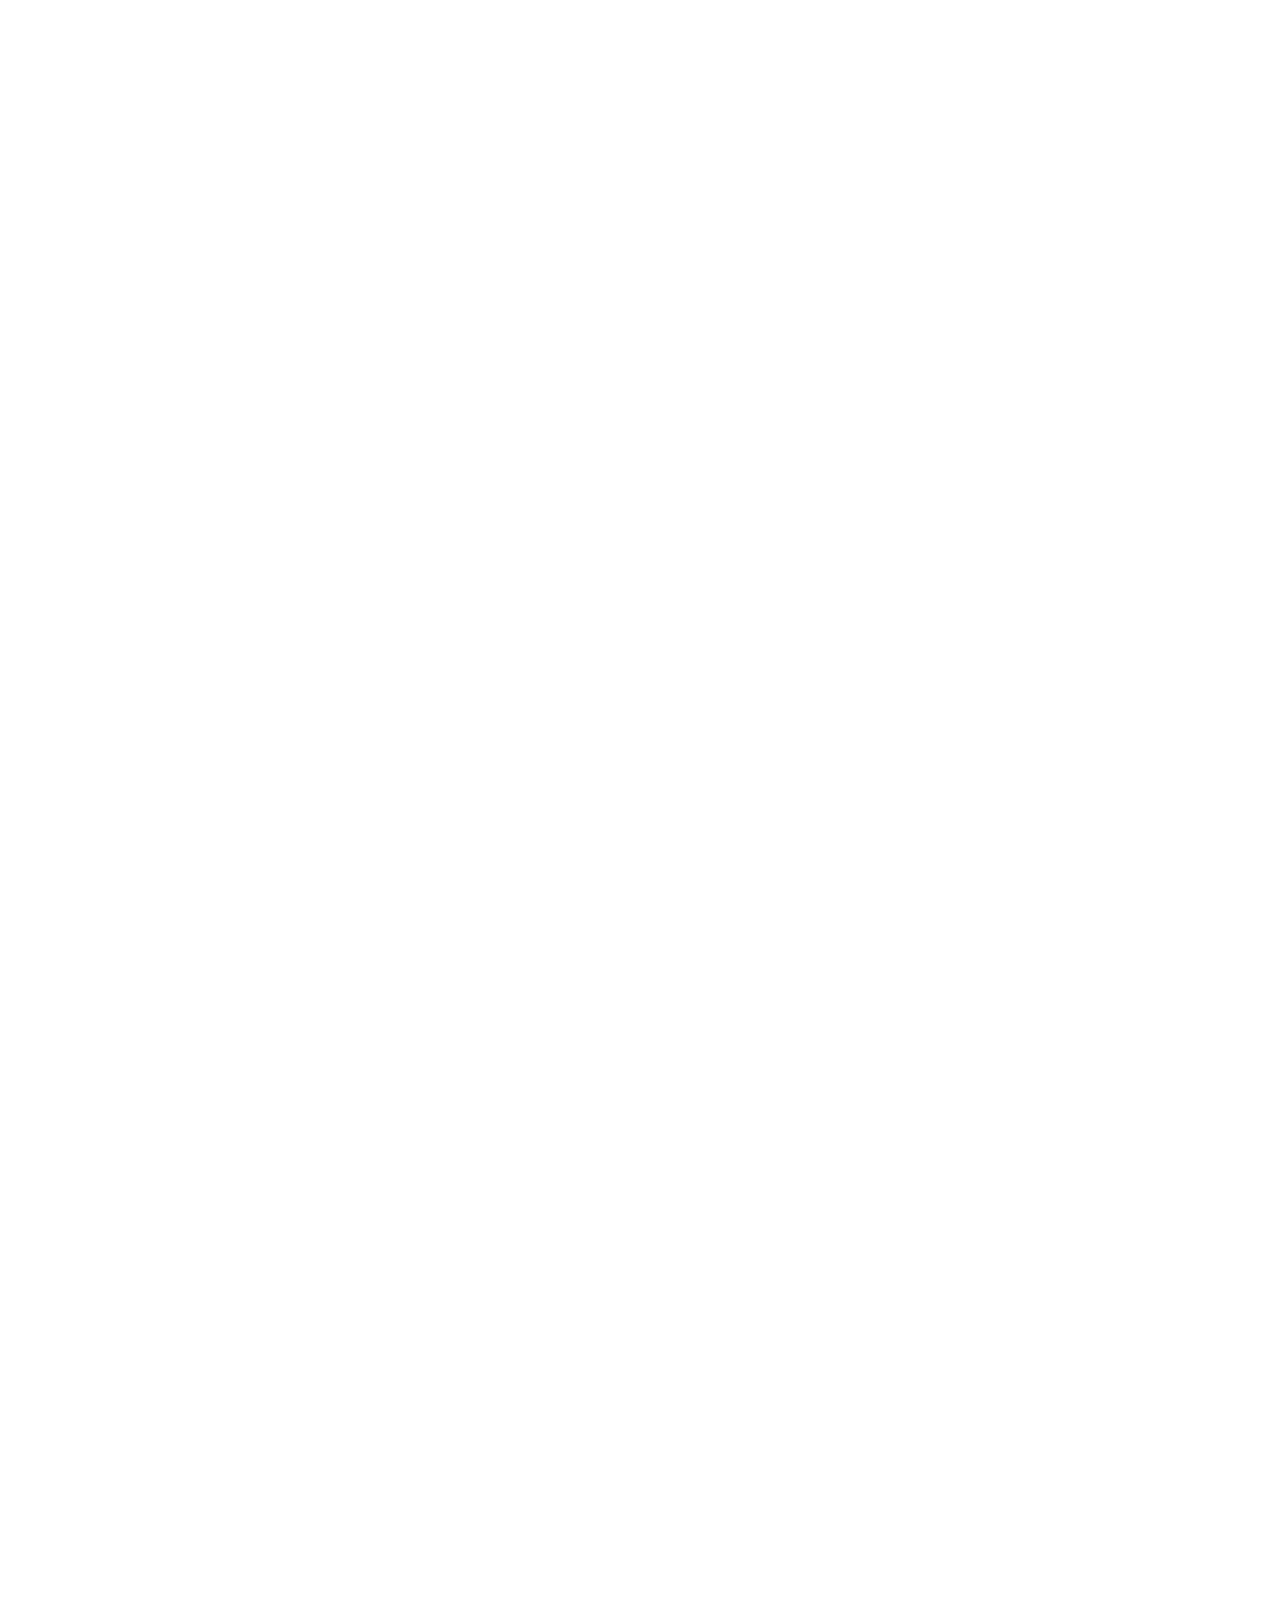
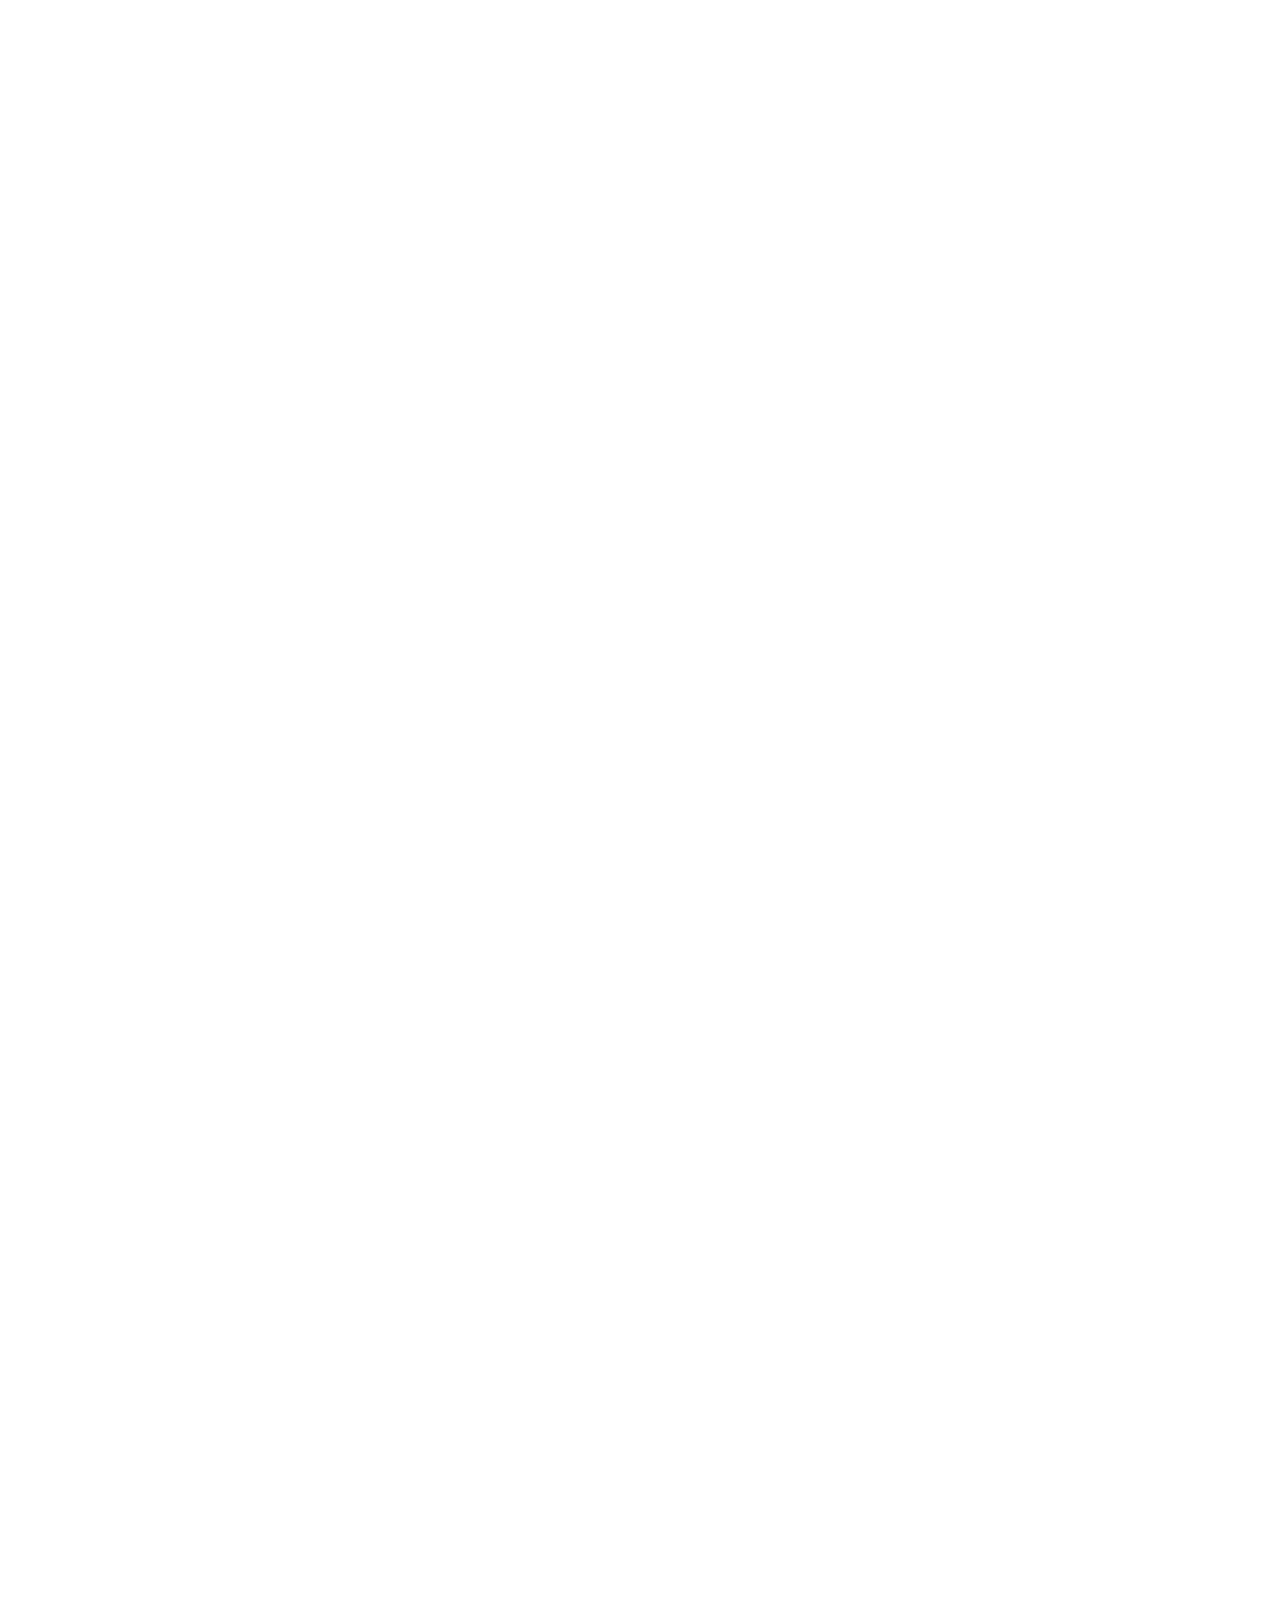
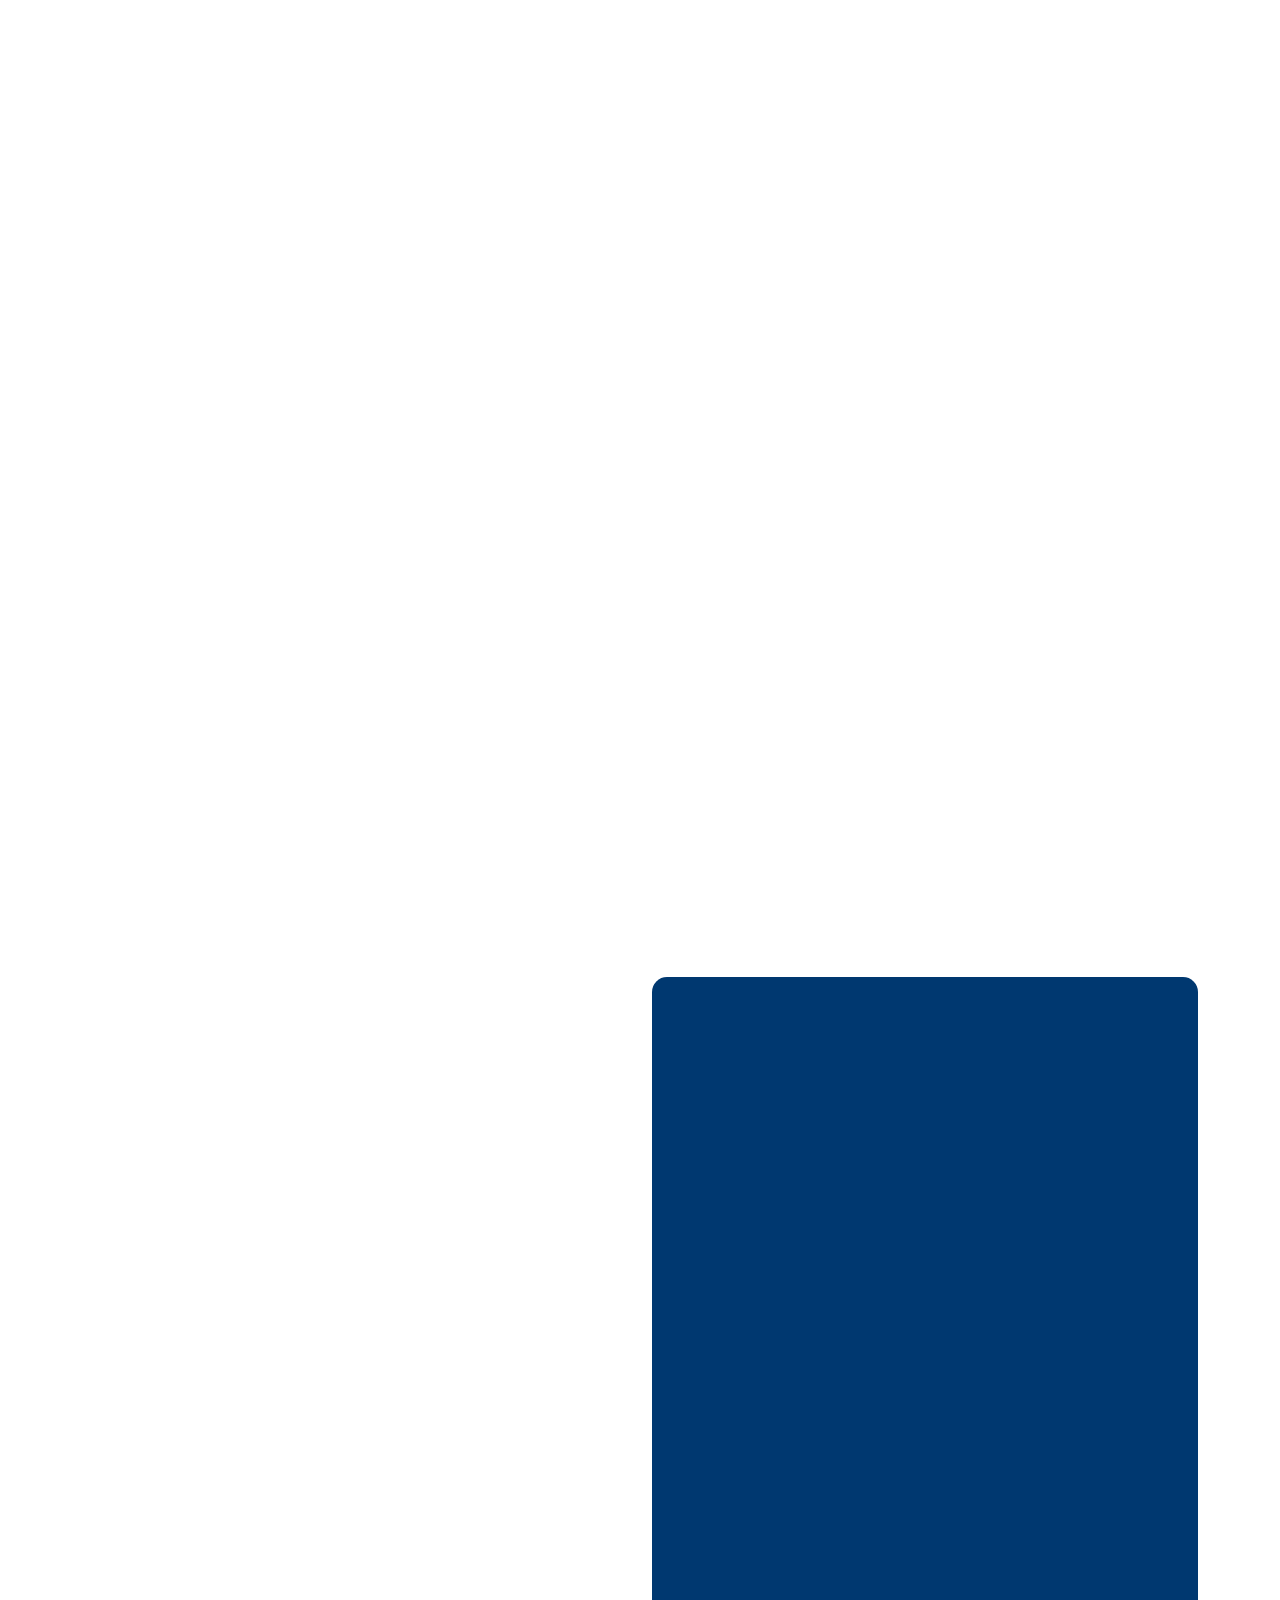
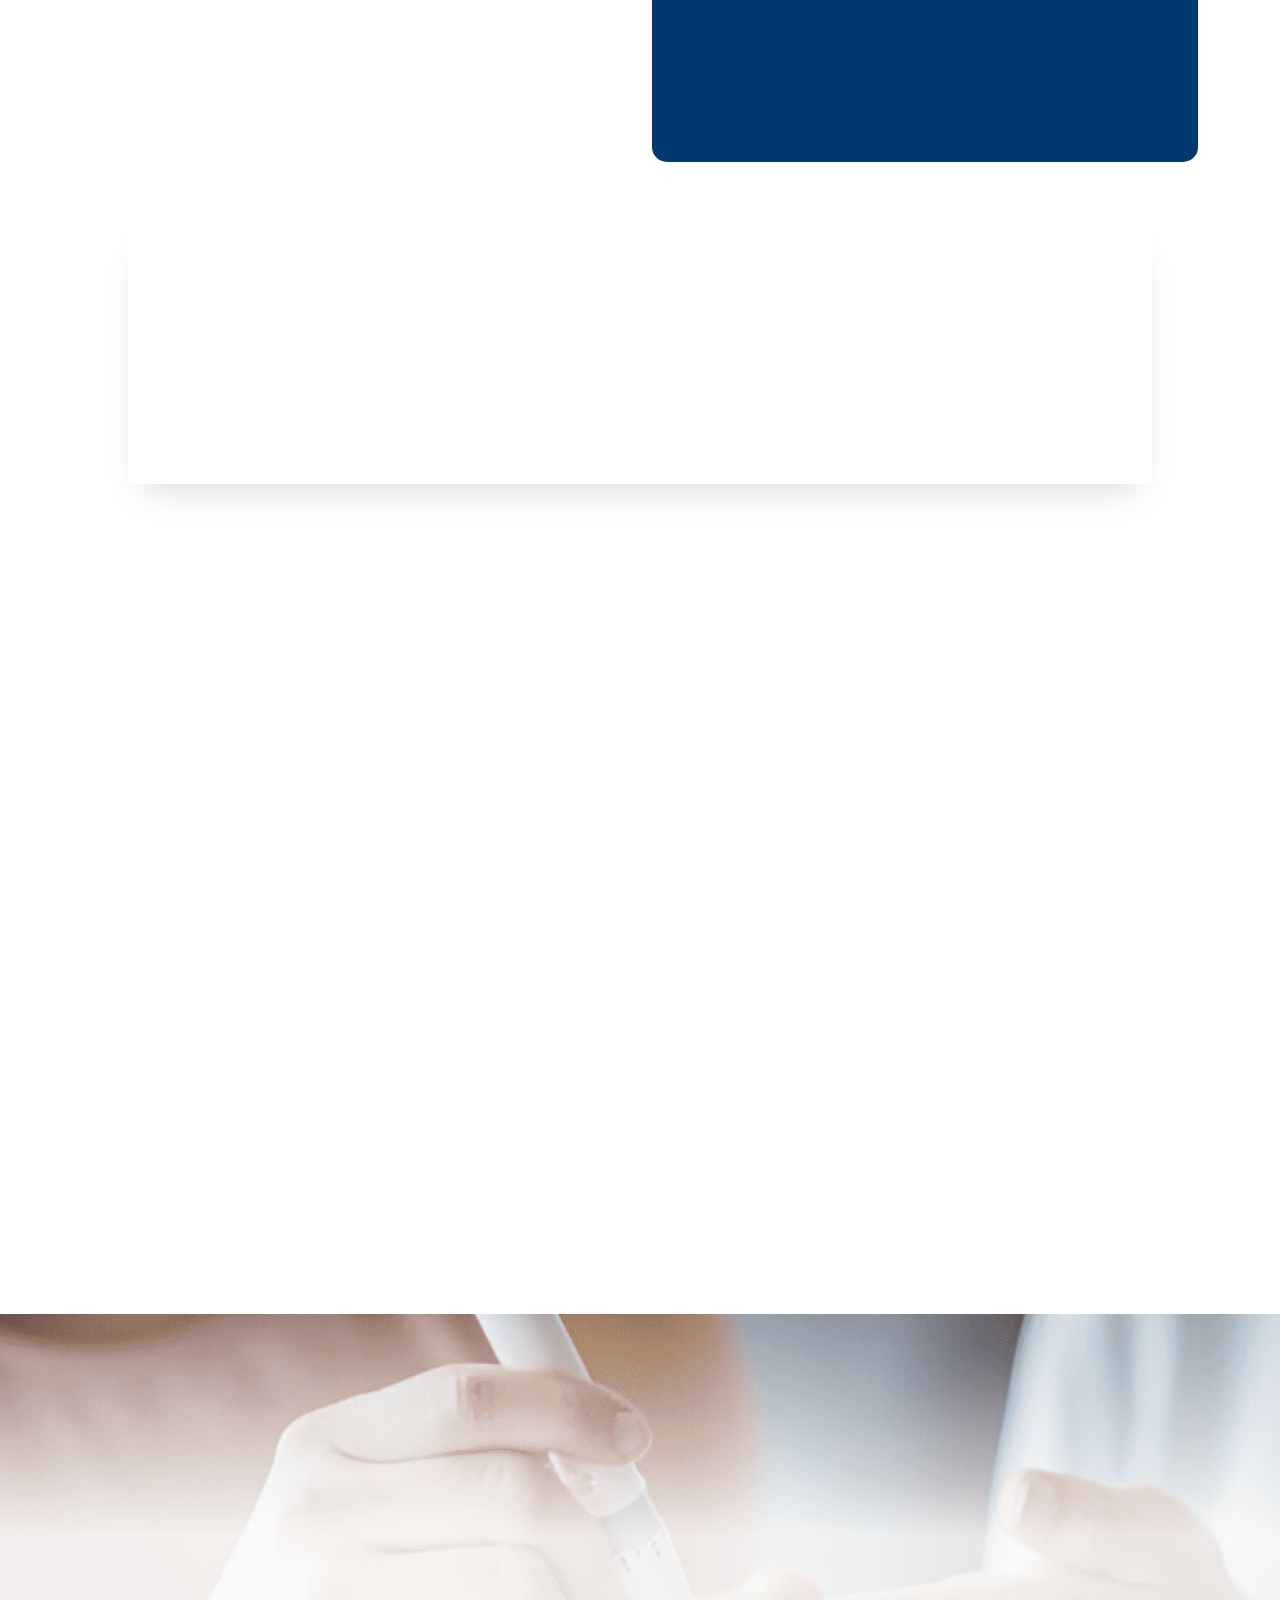
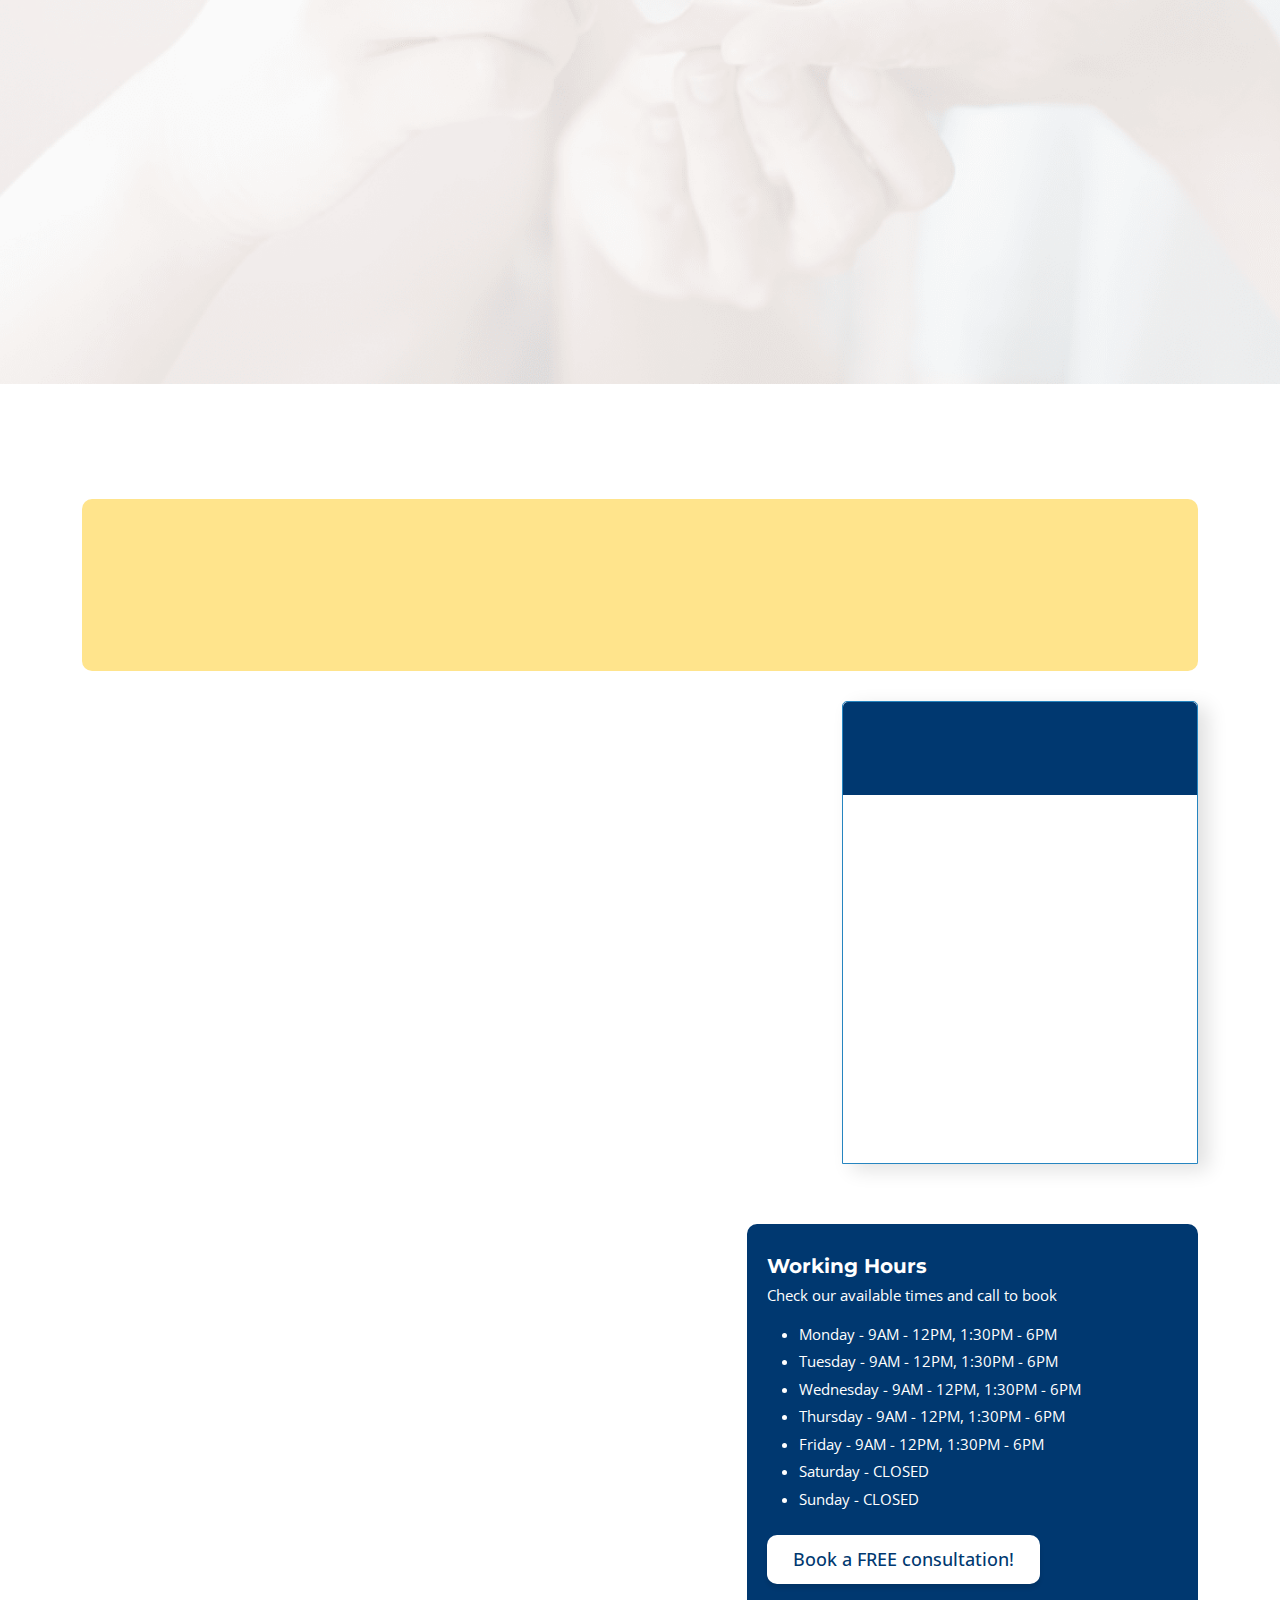
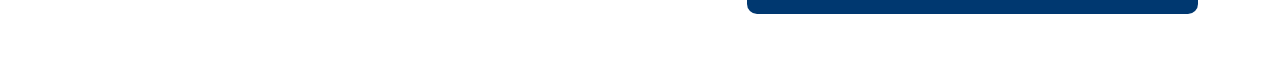
==== commit bfe6ab71: "FEAT: Service area section jump links are added" ====
--- a/index.html
+++ b/index.html
@@ -261,11 +261,13 @@
                 </div>
 
                 <ul>
-                  <li class="wow fadeInUp"><a href="#">Naturopathic Doctor in Cityname</a></li>
-                  <li class="wow fadeInUp"><a href="#">Cultivate and Enhance Your Health with Guidance</a></li>
-                  <li class="wow fadeInUp"><a href="#">Hormone Balance Program</a></li>
-                  <li class="wow fadeInUp"><a href="#">Replacement Therapy, or Growth Hormone Therapy</a></li>
-                  <li class="wow fadeInUp"><a href="#">What is Personalized IV Therapy from Dr. Oberg?</a></li>
+                  <li class="wow fadeInUp"><a href="#about_us">Diabetes Type 2 Treatment in Cityname</a></li>
+                  <li class="wow fadeInUp"><a href="#feature_section">Innovative Diabetes Management in Cityname</a></li>
+                  <li class="wow fadeInUp"><a href="#process_section">Your Comprehensive Treatment for Diabetes in Cityname</a></li>
+                  <li class="wow fadeInUp"><a href="#speak_section">When Should I Speak to a Diabetes Doctor in Cityname?</a></li>
+                  <li class="wow fadeInUp"><a href="#top_way_section">Top Ways to Eat Well When You Have Diabetes</a></li>
+                  <li class="wow fadeInUp"><a href="#planning_section">Try Meal Planning with the Diabetes Plate</a></li>
+                  <li class="wow fadeInUp"><a href="#specialist_section">The Diabetes Specialist in Cityname You Can Count On</a></li>
                 </ul>
               </div>
             </div>
@@ -950,13 +952,18 @@
               </div>
               <div class="widget-bottom wow fadeInUp">
                 <ul class="jump-links">
-                  <li class="wow fadeInUp"><a href="#about_us">Diabetes Type 2 Treatment in Cityname</a></li>
+                  <!-- <li class="wow fadeInUp"><a href="#about_us">Diabetes Type 2 Treatment in Cityname</a></li>
                   <li class="wow fadeInUp"><a href="#feature_section">Innovative Diabetes Management in Cityname</a></li>
                   <li class="wow fadeInUp"><a href="#process_section">Your Comprehensive Treatment for Diabetes in Cityname</a></li>
                   <li class="wow fadeInUp"><a href="#speak_section">When Should I Speak to a Diabetes Doctor in Cityname?</a></li>
                   <li class="wow fadeInUp"><a href="#top_way_section">Top Ways to Eat Well When You Have Diabetes</a></li>
                   <li class="wow fadeInUp"><a href="#planning_section">Try Meal Planning with the Diabetes Plate</a></li>
-                  <li class="wow fadeInUp"><a href="#specialist_section">The Diabetes Specialist in Cityname You Can Count On</a></li>
+                  <li class="wow fadeInUp"><a href="#specialist_section">The Diabetes Specialist in Cityname You Can Count On</a></li> -->
+                  <li class="wow fadeInUp"><a href="#">Naturopathic Doctor in Cityname</a></li>
+                  <li class="wow fadeInUp"><a href="#">Cultivate and Enhance Your Health with Guidance</a></li>
+                  <li class="wow fadeInUp"><a href="#">Hormone Balance Program</a></li>
+                  <li class="wow fadeInUp"><a href="#">Replacement Therapy, or Growth Hormone Therapy</a></li>
+                  <li class="wow fadeInUp"><a href="#">What is Personalized IV Therapy from Dr. Oberg?</a></li>
                 </ul>
 
                 <div class="action-btn d-flex wow fadeInUp">
--- a/assets/style/app.css
+++ b/assets/style/app.css
@@ -370,16 +370,16 @@
 }
 
 .section-padding {
-  padding: 80px 0px;
+  padding: 60px 0px;
 }
 @media only screen and (max-width: 768px) {
   .section-padding {
-    padding: 50px 0px;
+    padding: 40px 0px;
   }
 }
 @media only screen and (max-width: 480px) {
   .section-padding {
-    padding: 30px 0px;
+    padding: 25px 0px;
   }
 }
 
@@ -1244,13 +1244,12 @@
 }
 .about-widget ul li a::after {
   position: absolute;
-  content: "";
+  content: url("../images/icon/round-tick.png");
   width: 10px;
   height: 10px;
-  background-color: #003870;
   border-radius: 100%;
-  left: -30px;
-  top: 50%;
+  left: -32px;
+  top: 28%;
   transform: translateY(-50%);
 }
 
@@ -1425,6 +1424,9 @@
 
 .service-widget {
   box-shadow: 10px 6px 20px rgba(0, 0, 0, 0.12);
+  border: 1px solid #2685c0;
+  border-top-left-radius: 5px;
+  border-top-right-radius: 5px;
 }
 .service-widget .widget-top {
   background-color: #003870;
@@ -1458,7 +1460,6 @@
 }
 .service-widget .widget-bottom {
   padding: 15px 20px;
-  border: 1px solid #2685c0;
   border-radius: 5px;
   border-top: none;
   border-top-left-radius: 0px;
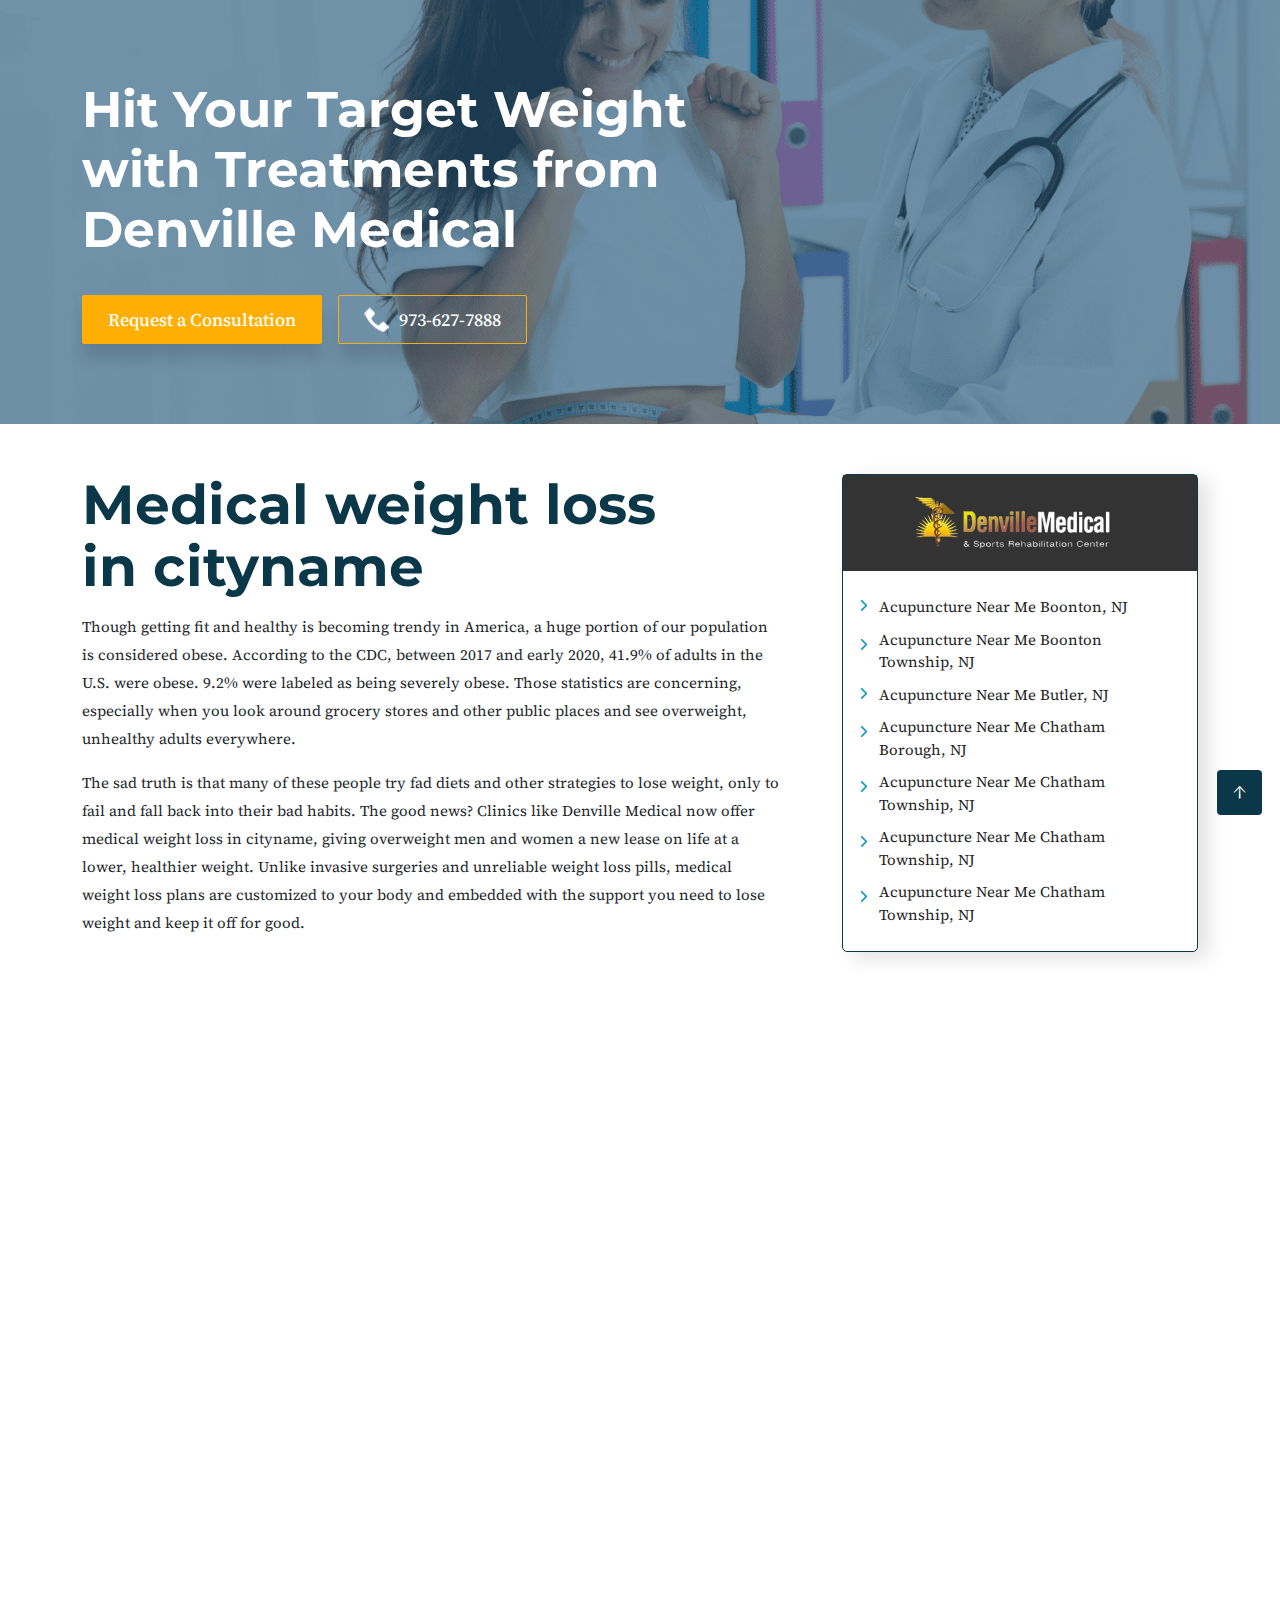
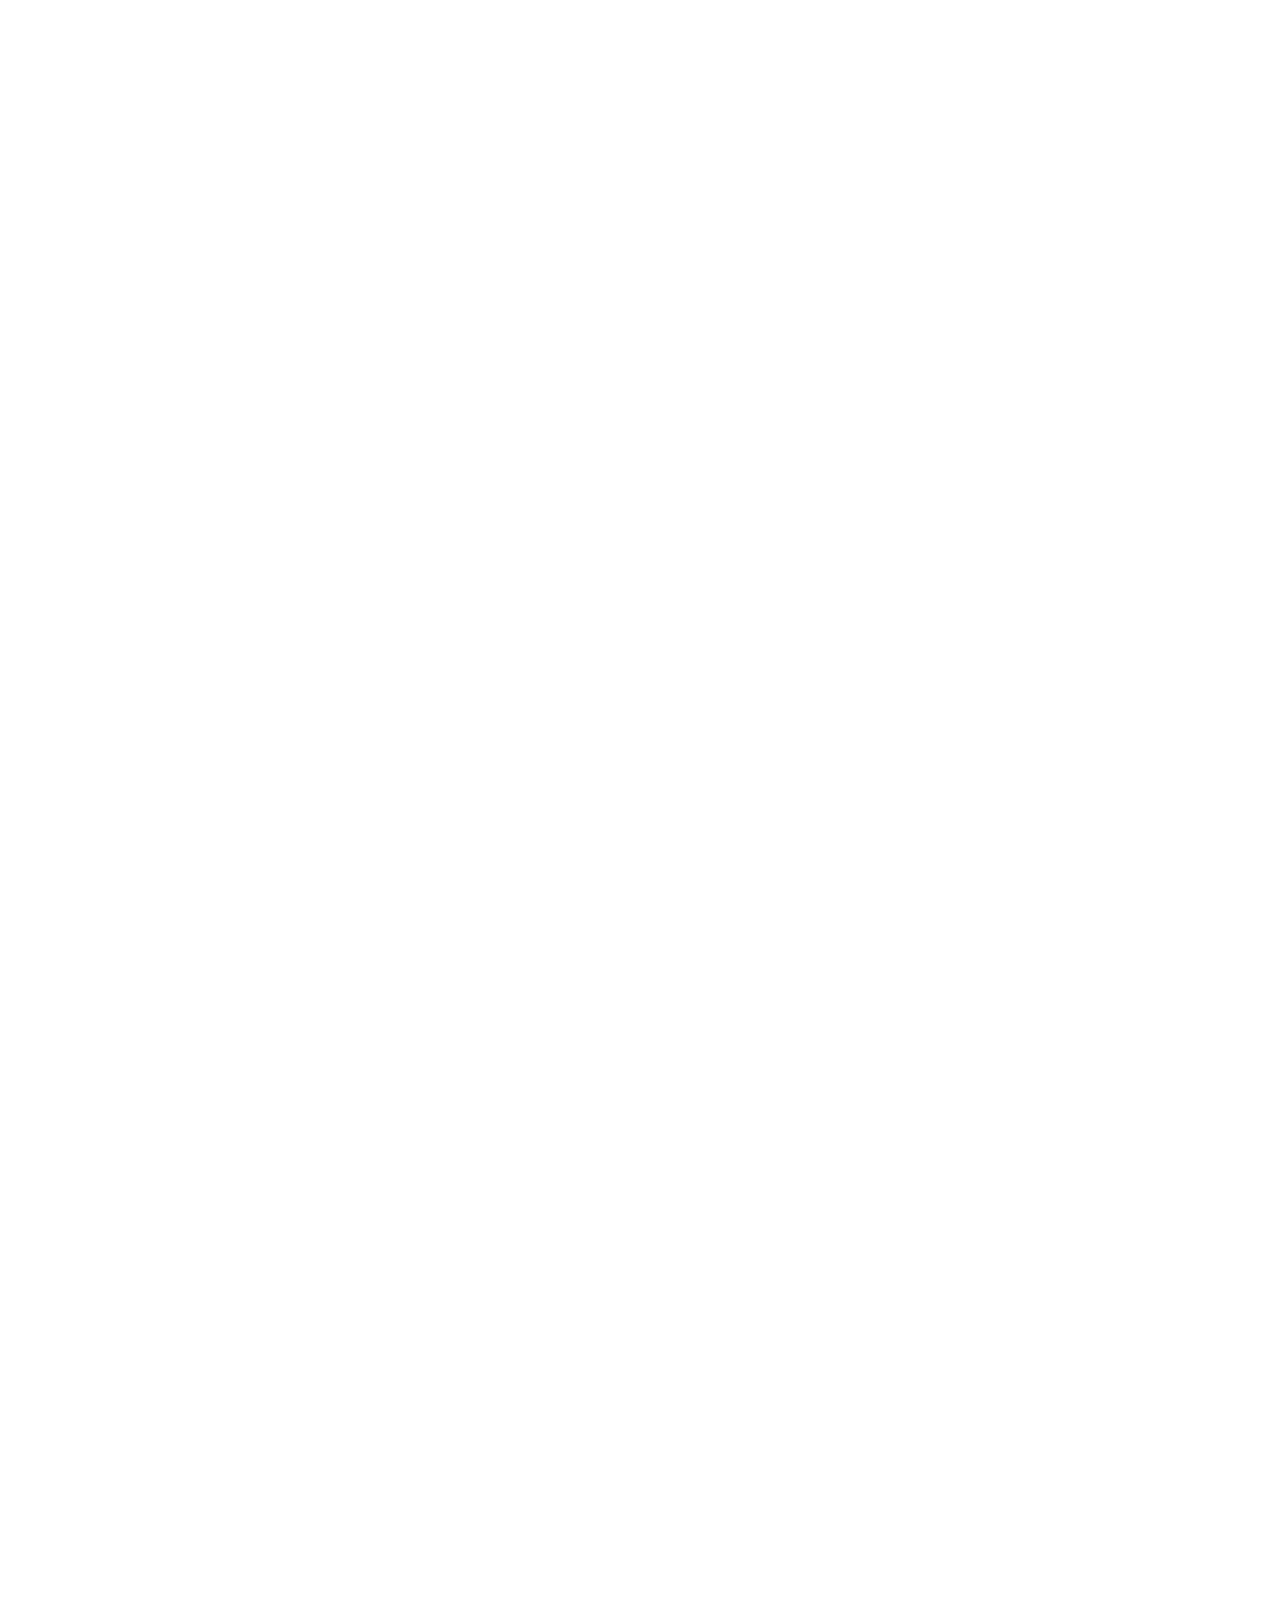
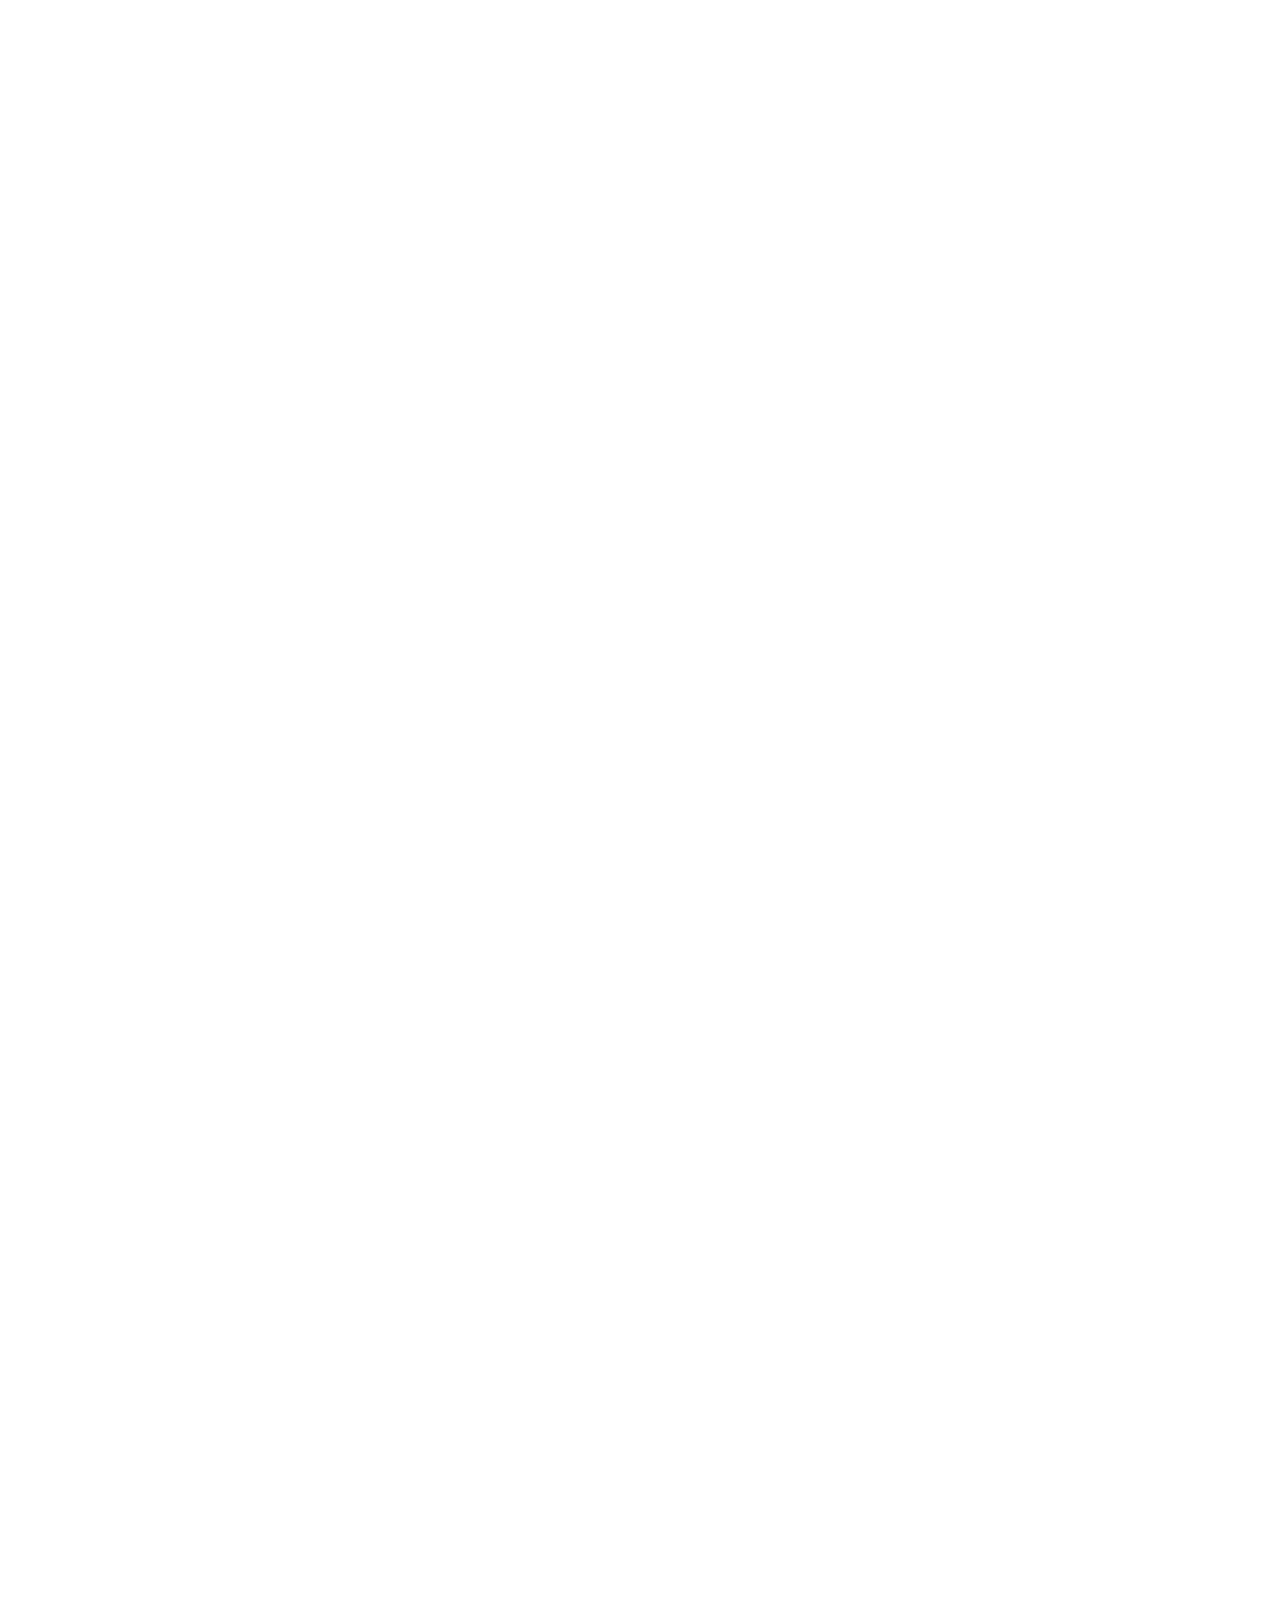
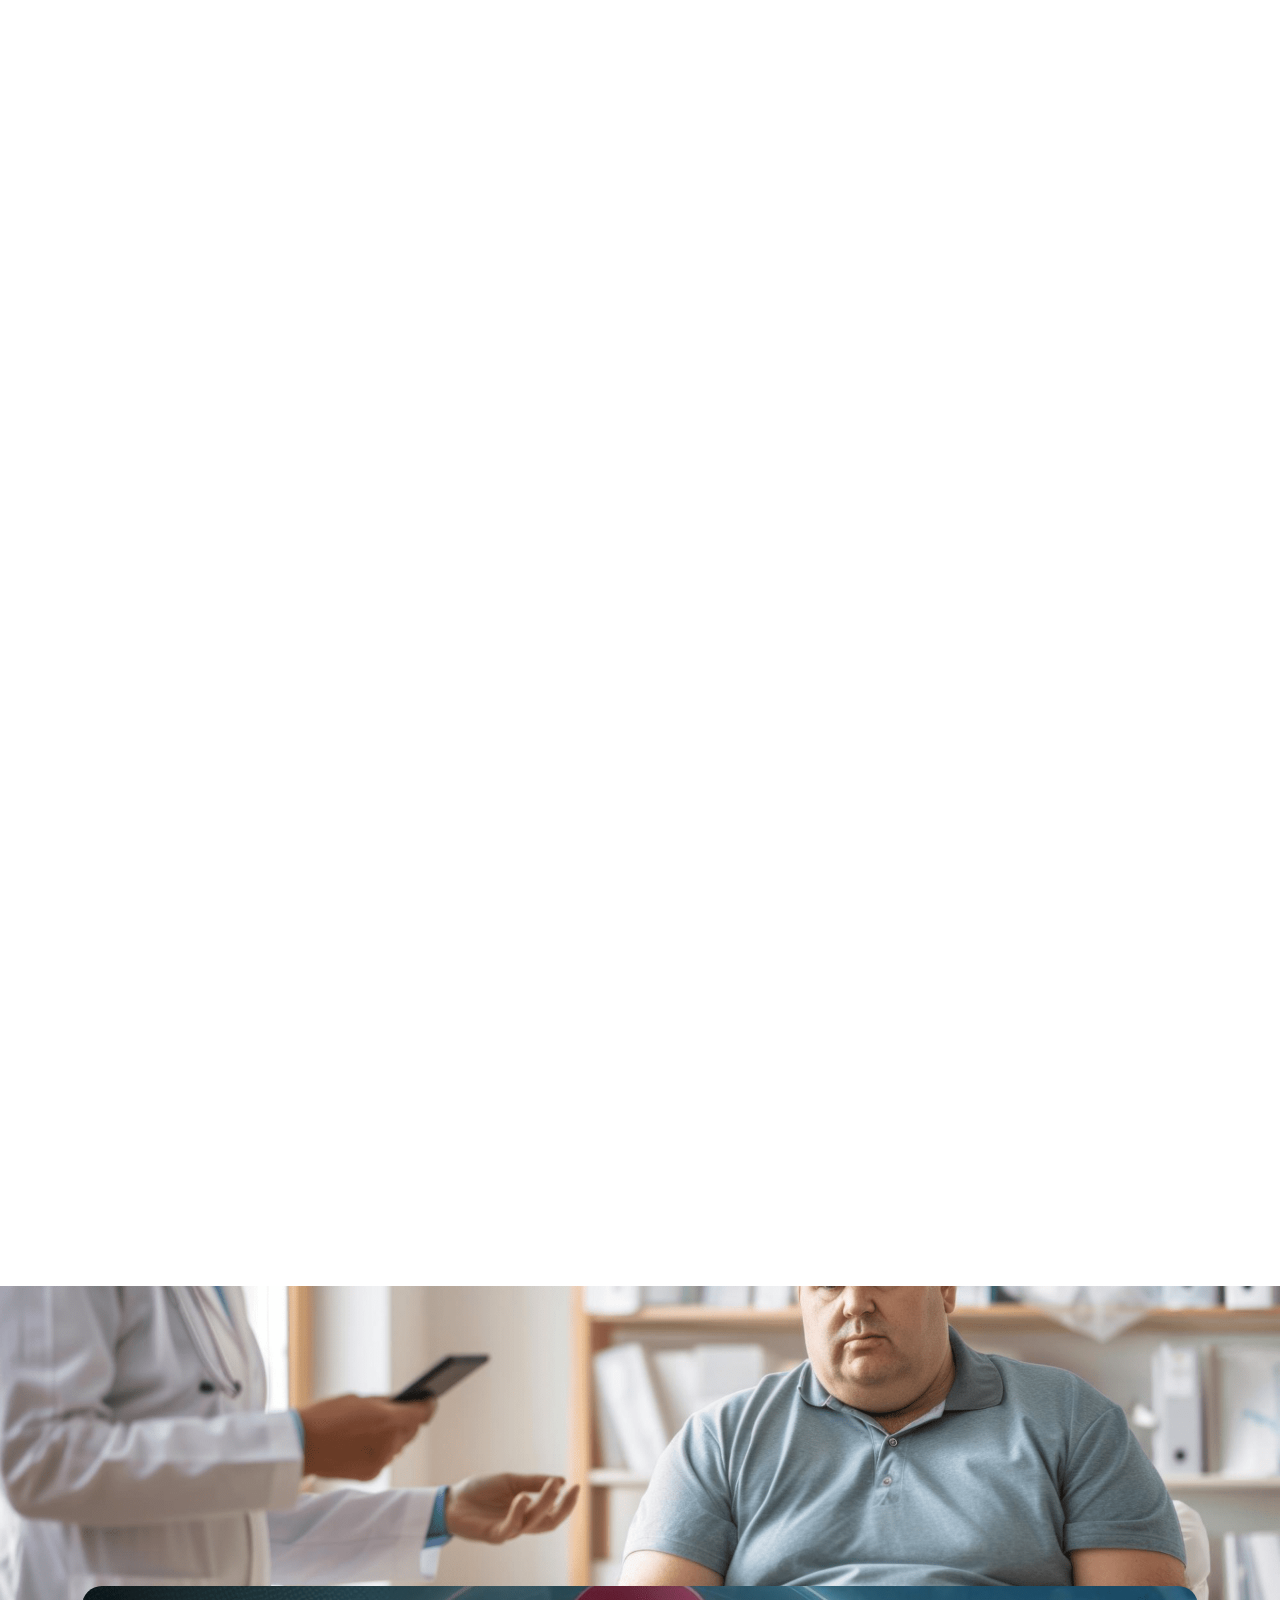
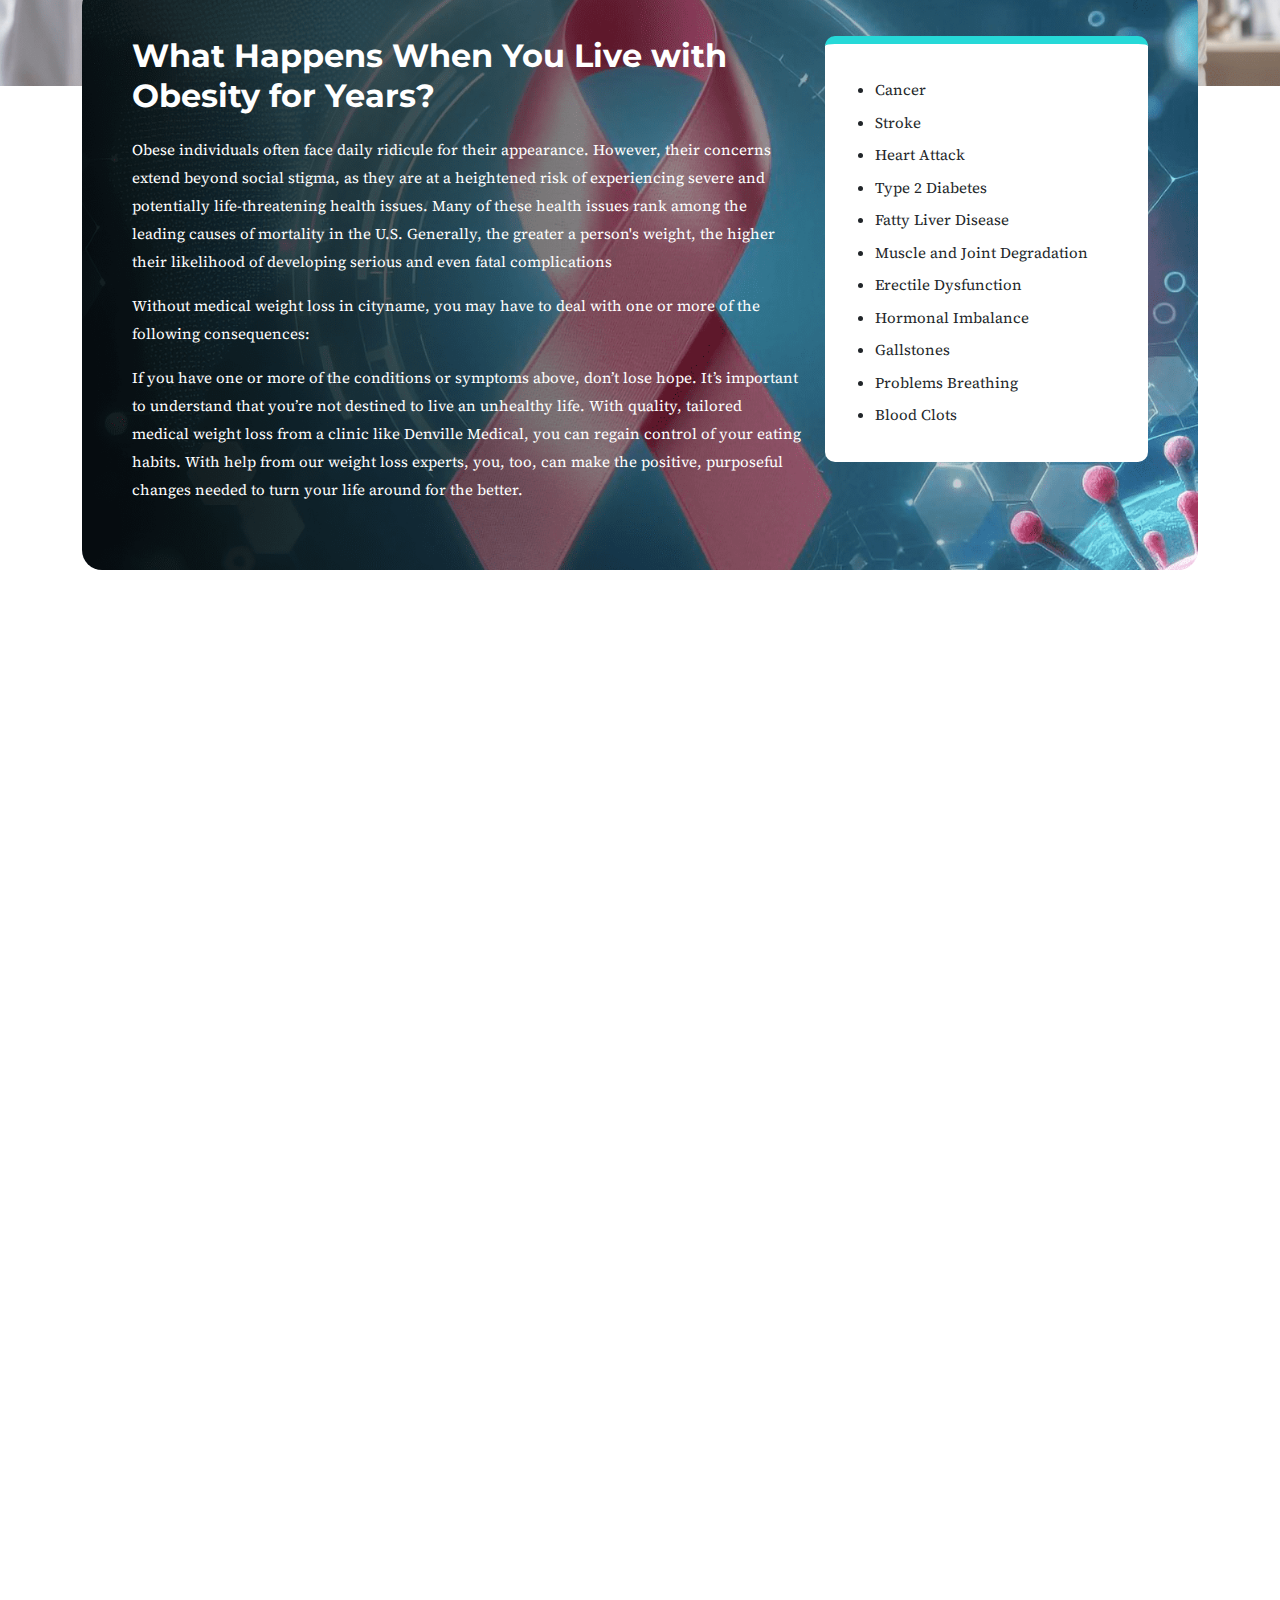
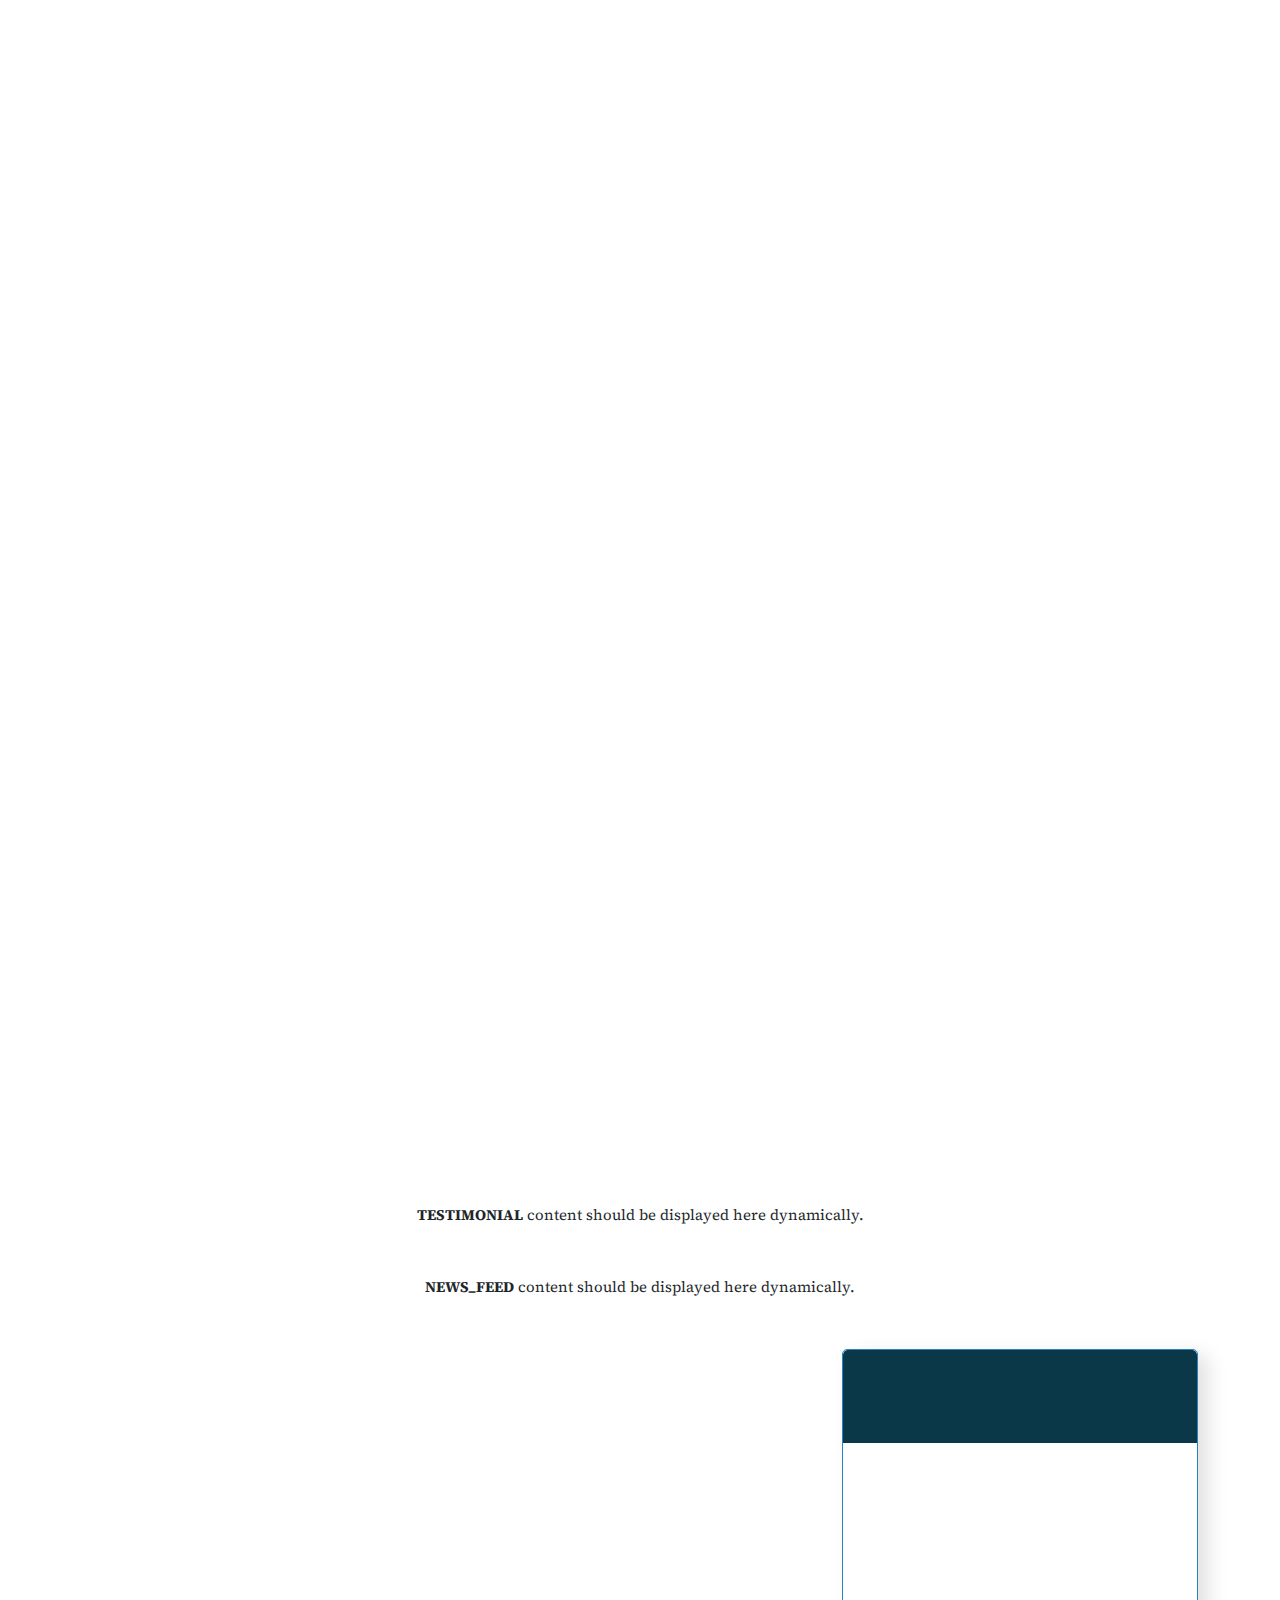
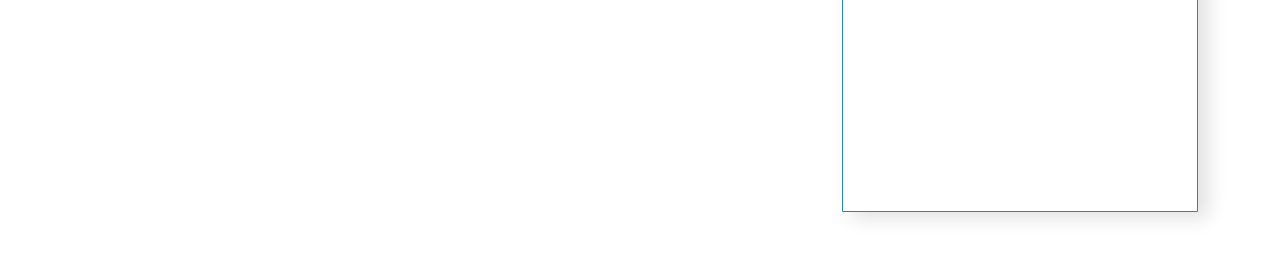
==== commit 0ceab49e: "FEAT: Denville HTML page UI implementation" ====
--- a/index.html
+++ b/index.html
@@ -8,21 +8,21 @@
     <link rel="stylesheet" href="https://cdn.jsdelivr.net/npm/bootstrap@5.0.2/dist/css/bootstrap.min.css" />
     <!-- Main styles -->
     <link rel="stylesheet" href="./assets/style/app.css" />
-    <title>Sarosata</title>
+    <title>Denville</title>
   </head>
   <body>
     <!-- Banner start here -->
-    <section class="banner-area wow fadeInUp" id="banner_area">
+    <section class="lm-banner-sec wow fadeInUp" id="banner_area">
       <div class="container h-100">
         <div class="banner-wrapper h-100">
           <div class="banner-content">
-            <h2 class="wow fadeInUp">Reverse Diabetes and Embrace Healthy Living at Sarasota Diabetes & Neuropathy Center</h2>
-
-            <div class="banner-form d-flex align-items-center gap-md-3 gap-2">
-              <a href="#" class="wow fadeInUp primary-btn call-btn"
-                ><img src="./assets/images/icon/phone.png" alt="Right Arrow Icon" /> Call Now
+            <h2 class="wow fadeInUp">Hit Your Target Weight with Treatments from Denville Medical</h2>
+
+            <div class="banner-form d-block d-md-flex align-items-center gap-md-3 gap-2">
+              <a href="#jot_form" class="mb-lg-0 mb-2 wow fadeInUp primary-btn request-btn">Request a Consultation </a>
+              <a href="tel:973-627-7888" class="wow fadeInUp primary-btn call-btn"
+                ><img src="./assets/images/icon/phone.png" alt="Right Arrow Icon" /> 973-627-7888
               </a>
-              <a href="#jot_form" class="wow fadeInUp primary-btn secondary-btn">Request Information </a>
             </div>
           </div>
         </div>
@@ -31,72 +31,31 @@
     <!-- Banner end here -->
 
     <!-- About us start here -->
-    <section class="about-us wow section-padding fadeInUp" id="about_us">
+    <section class="lm-sec-two wow lm-sec-padding fadeInUp" id="about_us">
       <div class="container">
         <div class="row">
           <div class="col-lg-8">
             <div class="about-content">
-              <h1 class="wow fadeInUp">Diabetes Type 2 Treatment in Cityname</h1>
+              <h1 class="wow fadeInUp">Medical weight loss in cityname</h1>
               <p class="wow fadeInUp">
-                If you were to ask 10 doctors what they thought the key to happiness is, nine would probably say that great health plays a
-                big role. But as we age, we often begin to take shortcuts in life that affect our health. We forego exercise for binging on
-                Netflix. We substitute nutritious, whole foods for quick and easy alternatives at a drive-thru. We burn the midnight oil
-                instead of getting a full eight hours of sleep. With time, poor life choices can lead to serious, snowballing consequences,
-                like Type 2 Diabetes.
+                Though getting fit and healthy is becoming trendy in America, a huge portion of our population is considered obese.
+                According to the CDC, between 2017 and early 2020, 41.9% of adults in the U.S. were obese. 9.2% were labeled as being
+                severely obese. Those statistics are concerning, especially when you look around grocery stores and other public places and
+                see overweight, unhealthy adults everywhere.
               </p>
               <p class="wow fadeInUp">
-                In April 2024, the CDC stated that nearly 37.3 million adults in the United States – which accounts for about 11.3% of the
-                population – have received a diabetes diagnosis. Among them, 28.7 million have Type 2 Diabetes.
-              </p>
-              <p class="wow fadeInUp">
-                Diabetes is a metabolic disorder in which the body experiences high sugar levels for extended periods. With diabetes, your
-                body either doesn't produce enough insulin or is unable to use it effectively. Insufficient insulin or decreased insulin
-                sensitivity leads to elevated blood sugar levels, which can result in severe health complications over time, including:
-              </p>
-
-              <ul class="about-list">
-                <li class="wow fadeInUp">
-                  <img src="./assets/images/icon/round-tick.png" alt="Right Tick Icon" />
-                  <span>Heart Disease</span>
-                </li>
-                <li class="wow fadeInUp">
-                  <img src="./assets/images/icon/round-tick.png" alt="Right Tick Icon" />
-                  <span>Stroke</span>
-                </li>
-                <li class="wow fadeInUp">
-                  <img src="./assets/images/icon/round-tick.png" alt="Right Tick Icon" />
-                  <span>Blindness and Vision Loss</span>
-                </li>
-                <li class="wow fadeInUp">
-                  <img src="./assets/images/icon/round-tick.png" alt="Right Tick Icon" />
-                  <span>Kidney Disease</span>
-                </li>
-                <li class="wow fadeInUp">
-                  <img src="./assets/images/icon/round-tick.png" alt="Right Tick Icon" />
-                  <span>Neuropathy and Nerve Damage</span>
-                </li>
-                <li class="wow fadeInUp">
-                  <img src="./assets/images/icon/round-tick.png" alt="Right Tick Icon" />
-                  <span>Erectile Dysfunction</span>
-                </li>
-                <li class="wow fadeInUp">
-                  <img src="./assets/images/icon/round-tick.png" alt="Right Tick Icon" />
-                  <span>Gum Disease and Dental Problems</span>
-                </li>
-              </ul>
-
-              <p class="wow fadeInUp">
-                If you have diabetes and are in search of a truly effective diabetes treatment in cityname, Sarasota Diabetes & Neuropathy
-                Center can help. Unlike some diabetes clinics, our doctors and specialists are committed to providing more than temporary
-                relief. Rather than treat your symptoms, we aim to rectify the underlying factors causing them to help provide long-term
-                relief.
+                The sad truth is that many of these people try fad diets and other strategies to lose weight, only to fail and fall back
+                into their bad habits. The good news? Clinics like Denville Medical now offer medical weight loss in cityname, giving
+                overweight men and women a new lease on life at a lower, healthier weight. Unlike invasive surgeries and unreliable weight
+                loss pills, medical weight loss plans are customized to your body and embedded with the support you need to lose weight and
+                keep it off for good.
               </p>
             </div>
           </div>
 
           <div class="col-lg-4">
             <!-- About Accordion Widget -->
-            <div class="about-accordion thumb d-flex justify-content-center align-items-center mb-5">
+            <!-- <div class="about-accordion thumb d-flex justify-content-center align-items-center mb-5">
               <div class="about-accordion-inner w-100">
                 <div class="accordion" id="accordionExample">
                   <div class="accordion-item">
@@ -251,24 +210,26 @@
                   </div>
                 </div>
               </div>
-            </div>
+            </div> -->
 
             <!-- About Jump Link Widget -->
-            <div class="about-widget thumb d-flex justify-content-center align-items-center">
-              <div class="about-widget-inner">
+            <div class="about-widget d-flex justify-content-center align-items-center">
+              <div>
                 <div class="thumb d-flex justify-content-center align-items-center">
                   <img src="./assets/images/common/site-logo.png" alt="Site Logo" />
                 </div>
 
-                <ul>
-                  <li class="wow fadeInUp"><a href="#about_us">Diabetes Type 2 Treatment in Cityname</a></li>
-                  <li class="wow fadeInUp"><a href="#feature_section">Innovative Diabetes Management in Cityname</a></li>
-                  <li class="wow fadeInUp"><a href="#process_section">Your Comprehensive Treatment for Diabetes in Cityname</a></li>
-                  <li class="wow fadeInUp"><a href="#speak_section">When Should I Speak to a Diabetes Doctor in Cityname?</a></li>
-                  <li class="wow fadeInUp"><a href="#top_way_section">Top Ways to Eat Well When You Have Diabetes</a></li>
-                  <li class="wow fadeInUp"><a href="#planning_section">Try Meal Planning with the Diabetes Plate</a></li>
-                  <li class="wow fadeInUp"><a href="#specialist_section">The Diabetes Specialist in Cityname You Can Count On</a></li>
-                </ul>
+                <div class="about-widget-inner">
+                  <ul>
+                    <li><a class="wow fadeInUp" href="#">Acupuncture Near Me Boonton, NJ</a></li>
+                    <li><a class="wow fadeInUp" href="#">Acupuncture Near Me Boonton Township, NJ</a></li>
+                    <li><a class="wow fadeInUp" href="#">Acupuncture Near Me Butler, NJ</a></li>
+                    <li><a class="wow fadeInUp" href="#">Acupuncture Near Me Chatham Borough, NJ</a></li>
+                    <li><a class="wow fadeInUp" href="#">Acupuncture Near Me Chatham Township, NJ</a></li>
+                    <li><a class="wow fadeInUp" href="#">Acupuncture Near Me Chatham Township, NJ</a></li>
+                    <li><a class="wow fadeInUp" href="#">Acupuncture Near Me Chatham Township, NJ</a></li>
+                  </ul>
+                </div>
               </div>
             </div>
           </div>
@@ -277,74 +238,163 @@
     </section>
     <!-- About us end here -->
 
+    <!-- About us start here -->
+    <section class="lm-sec-three wow lm-sec-padding fadeInUp" id="premier_us">
+      <div class="container">
+        <div class="row d-flex align-items-center">
+          <div class="col-lg-6">
+            <div class="premier-content">
+              <h3 class="section-heading three">Denville Medical: The Premier Center for Medical Weight Loss in Cityname</h3>
+              <p>
+                At Denville Medical, we take pride in being a part of a vast network of weight loss clinics dedicated to transforming lives
+                through effective and personalized weight loss solutions. Our network of providers prioritizes your well-being and offers
+                innovative approaches to help you achieve your weight loss goals.
+              </p>
+              <p>
+                Unlike some weight loss clinics, our team of doctors and weight loss providers combine advanced weight loss medications with
+                holistic treatments. This crucial difference provides patients with the powerful tools and proactive plans needed for
+                long-term weight loss and well-being. In fact, our medical weight loss clients often speak about the benefits they notice
+                after following our personalized plans, and report benefits such as:
+              </p>
+            </div>
+          </div>
+
+          <div class="col-lg-6">
+            <ul class="premier-list">
+              <li class="list-item"><img src="./assets/images/icon/white-round-tick.png" alt="Right Arrow Icon" /> Fitting Better</li>
+              <li class="list-item"><img src="./assets/images/icon/white-round-tick.png" alt="Right Arrow Icon" /> More Energy</li>
+              <li class="list-item"><img src="./assets/images/icon/white-round-tick.png" alt="Right Arrow Icon" /> Less Joint Pain</li>
+              <li class="list-item"><img src="./assets/images/icon/white-round-tick.png" alt="Right Arrow Icon" /> Enhanced Libido</li>
+              <li class="list-item"><img src="./assets/images/icon/white-round-tick.png" alt="Right Arrow Icon" /> Lower Blood Pressure</li>
+              <li class="list-item"><img src="./assets/images/icon/white-round-tick.png" alt="Right Arrow Icon" /> Lower Triglycerides</li>
+              <li class="list-item"><img src="./assets/images/icon/white-round-tick.png" alt="Right Arrow Icon" /> Lower Cholesterol</li>
+              <li class="list-item">
+                <img src="./assets/images/icon/white-round-tick.png" alt="Right Arrow Icon" /> Improved Well-Being Overall
+              </li>
+              <li class="list-item"><img src="./assets/images/icon/white-round-tick.png" alt="Right Arrow Icon" /> Much More</li>
+            </ul>
+          </div>
+        </div>
+      </div>
+    </section>
+    <!-- About us end here -->
+
+    <!-- Speak section start here -->
+    <section class="lm-sec-four wow fadeInUp" id="innovative_section">
+      <!-- Service wrapper -->
+      <div class="innovative-wrapper lm-sec-padding">
+        <div class="container">
+          <div class="innovative-content">
+            <h2 class="wow fadeInUp section-heading three">Innovative Weight Loss Medications for Optimized Health</h2>
+            <p class="wow fadeInUp mb-0 mb-mb-4">
+              At Denville Medical, our commitment to excellence is reflected in our use of state-of-the-art medications, including
+              Semaglutide, Tirzepatide, and other GLP-1 agonists. These medications, known for their effectiveness in weight management, are
+              administered under the supervision of our experienced network of medical professionals. Patients who qualify may benefit from
+              weight loss treatments such as:
+            </p>
+          </div>
+        </div>
+      </div>
+
+      <!-- Innovative process -->
+      <div class="service-innovative">
+        <div class="container">
+          <div class="row d-flex">
+            <div class="col-lg-4">
+              <div class="service-item wow fadeInUp">
+                <div class="thumb">
+                  <img class="img-fluid" src="./assets/images/service/innovative-meditation-1.png" alt="Service Thumbnail" />
+                </div>
+                <div class="content one">
+                  <div class="icon">
+                    <img src="./assets/images/icon/pray-love.png" alt="Pray Love" />
+                  </div>
+                  <h5 class="">Semaglutide</h5>
+                  <p class="">
+                    Denville Medical is proud to integrate Semaglutide into our medical weight loss programs. This FDA-approved treatment
+                    has shown very promising results and can help patients reduce body weight, deal with blood glucose levels, and improve
+                    overall health. Our expert medical team customizes Semaglutide treatments to suit your goals and needs, ensuring a
+                    tailored approach to your weight loss journey.
+                  </p>
+                </div>
+              </div>
+            </div>
+
+            <div class="col-lg-4">
+              <div class="service-item wow fadeInUp">
+                <div class="thumb">
+                  <img class="img-fluid" src="./assets/images/service/innovative-meditation-2.png" alt="Service Thumbnail" />
+                </div>
+                <div class="content two">
+                  <div class="icon">
+                    <img src="./assets/images/icon/pray-love.png" alt="Pray Love" />
+                  </div>
+                  <h5 class="">Tirzepatide</h5>
+                  <p class="">
+                    If you’ve tried other diets and strategies to lose weight but have never had success, Tirzepatide from Denville Medical
+                    may be the solution for you. This advanced medical weight loss treatment combines the benefits of GLP-1 receptor
+                    agonists and GIP receptor agonists. This results in a dual mechanism for enhanced, more effective weight loss.
+                  </p>
+                </div>
+              </div>
+            </div>
+
+            <div class="col-lg-4">
+              <div class="service-item wow fadeInUp">
+                <div class="thumb">
+                  <img class="img-fluid" src="./assets/images/service/innovative-meditation-3.png" alt="Service Thumbnail" />
+                </div>
+                <div class="content three">
+                  <div class="icon">
+                    <img src="./assets/images/icon/pray-love.png" alt="Pray Love" />
+                  </div>
+                  <h5 class="">Medically Compounded Generic Formulas of Ozempic and Mounjaro</h5>
+                  <p class="">
+                    Denville Medical goes beyond a conventional approach to medical weight loss in cityname by offering generic compounded
+                    formulas of Mounjaro and Ozempic. These customized prescriptions, crafted by our experienced compounding pharmacists,
+                    supplement the personalized care tailored to your unique weight loss goals and needs.
+                  </p>
+                </div>
+              </div>
+            </div>
+          </div>
+        </div>
+      </div>
+    </section>
+    <!-- Innovative section end here -->
+
     <!-- Feature section start here -->
-    <section class="feature-section wow fadeInUp" id="feature_section">
+    <section class="lm-sec-five wow fadeInUp" id="feature_section">
       <!-- Service wrapper -->
-      <div class="feature-wrapper section-padding">
-        <div class="container">
-          <div class="feature-content">
-            <h2 class="wow fadeInUp section-heading">Innovative Diabetes Management in Cityname</h2>
-            <p class="wow fadeInUp">
-              At Sarasota Diabetes & Neuropathy Center, we follow a groundbreaking approach to treating Type 2 Diabetes, which focuses on
-              reversing the condition by addressing its root causes. Our strategy moves beyond conventional treatment paradigms that
-              primarily target symptom management, instead delving into the underlying factors contributing to the disease. This includes a
-              holistic methodology that encompasses comprehensive lifestyle interventions, nutritional counseling, and personalized medical
-              oversight. Our approach has demonstrated remarkable efficacy in significantly reducing blood glucose levels among patients.
-            </p>
-
-            <span class="small-heading wow fadeInUp">Our approach may include the following:</span>
-            <ul>
-              <li class="wow fadeInUp">
-                <a href="javascipt:void(0)"
-                  >Nutritional supplements targeted to your body to support glucose metabolism and insulin sensitivity.</a
-                >
-              </li>
-              <li class="wow fadeInUp">
-                <a href="javascipt:void(0)">Anti-inflammatory medications to alleviate chronic inflammation.</a>
-              </li>
-              <li class="wow fadeInUp">
-                <a href="javascipt:void(0)">Antioxidants to reduce oxidative stress.</a>
-              </li>
-              <li class="wow fadeInUp">
-                <a href="javascipt:void(0)"
-                  >Prebiotics and Probiotics to help improve your insulin sensitivity and restore your gut health to healthy levels.</a
-                >
-              </li>
-              <li class="wow fadeInUp">
-                <a href="javascipt:void(0)"
-                  >Lifestyle modifications to improve your overall wellbeing, which can include exercise recommendations and dietary
-                  changes.</a
-                >
-              </li>
-            </ul>
-            <p class="mb-4 wow fadeInUp">
-              By addressing the root causes of your diabetes through this natural, personalized, and highly thorough approach, our diabetes
-              doctors can help you live a healthy life for years to come while potentially reversing your Type 2 Diabetes. Sound too good to
-              be true? Here’s a brief overview of the framework for our diabetes treatment plans.
-            </p>
-
-            <span class="small-heading wow fadeInUp mb-md-5 mb-2"
-              >Key Highlights of Diabetes Treatment from Sarasota Diabetes & Neuropathy</span
-            >
-          </div>
-        </div>
-      </div>
+      <div class="feature-wrapper lm-sec-padding"></div>
 
       <!-- Service Feature -->
       <div class="service-feature">
         <div class="container">
+          <div class="feature-content">
+            <h2 class="wow fadeInUp section-heading three">Our Approach to Holistic Wellness and Medical Weight Loss</h2>
+            <p class="mb-3">
+              At Denville Medical, we recognize that losing weight is a life-changing process. Our all-inclusive programs cover more than
+              just medication management, including nutritional advice, lifestyle changes, and continuous assistance. We aim to establish a
+              caring setting where your health and wellness are paramount throughout the entire process.
+            </p>
+            <p class="mb-0">
+              By providing you with custom, comprehensive medical weight loss plans and the ongoing support you need, hitting your target
+              weight doesn’t have to be a dream. It can be your reality, and we’re here to help every step of the way. That’s the Denville
+              Medical difference. Depending on your body and overall health, your personalized weight loss plan may include the following:
+            </p>
+          </div>
           <div class="row">
             <div class="col-lg-4">
               <div class="service-item">
                 <div class="thumb wow fadeInUp">
-                  <img src="./assets/images/service/innovative-diabetes-1.png" alt="Service Thumbnail" />
+                  <img src="./assets/images/icon/feature-icon-1.png" alt="Feature Icon" />
                 </div>
                 <div class="content wow fadeInUp">
-                  <h5 class="wow fadeInUp">Targeted Intervention</h5>
+                  <h5 class="wow fadeInUp">Comprehensive Weight Loss Exam</h5>
                   <p class="wow fadeInUp">
-                    Our focus is on addressing the root causes of Type 2 Diabetes, such as insulin resistance and metabolic dysfunction,
-                    with the goal of restoring your body's natural ability to regulate blood sugar levels effectively. This approach has
-                    enabled many patients to significantly reduce or even completely stop their reliance on Type 2 Diabetes medications.
+                    Our team of experts will work closely with you to develop a personalized program to manage your weight, meet your
+                    wellness goals, and stay healthy for years to come.
                   </p>
                 </div>
               </div>
@@ -353,14 +403,14 @@
             <div class="col-lg-4">
               <div class="service-item">
                 <div class="thumb wow fadeInUp">
-                  <img src="./assets/images/service/innovative-diabetes-2.png" alt="Service Thumbnail" />
+                  <img src="./assets/images/icon/feature-icon-2.png" alt="Feature Icon" />
                 </div>
                 <div class="content wow fadeInUp">
-                  <h5 class="wow fadeInUp">Enhanced Wellbeing</h5>
+                  <h5 class="wow fadeInUp">Nutrition and Lifestyle Counseling</h5>
                   <p class="wow fadeInUp">
-                    Patients at our diabetes clinic in cityname often report not only improved glycemic control but also a noticeable
-                    enhancement in their overall wellbeing. This includes increased energy levels, sustainable weight loss, and a greater
-                    sense of vitality, all of which contribute to a significantly improved quality of life.
+                    In order to shed excess weight and maintain it long-term, you’ve got to embrace a health-focused lifestyle, which
+                    includes healthy eating choices. Our medical professionals will offer the guidance necessary to jumpstart your lifestyle
+                    adjustments and alter your perspective on physical activity, diet, and nutrition.
                   </p>
                 </div>
               </div>
@@ -369,63 +419,14 @@
             <div class="col-lg-4">
               <div class="service-item">
                 <div class="thumb wow fadeInUp">
-                  <img src="./assets/images/service/innovative-diabetes-3.png" alt="Service Thumbnail" />
+                  <img src="./assets/images/icon/feature-icon-3.png" alt="Feature Icon" />
                 </div>
                 <div class="content wow fadeInUp">
-                  <h5 class="wow fadeInUp">Lifestyle Modification</h5>
+                  <h5 class="wow fadeInUp">Cutting-Edge Weight Loss Medications</h5>
                   <p class="wow fadeInUp">
-                    Our diabetes treatment center offers comprehensive assistance for making lifestyle adjustments, such as changes in diet,
-                    plans for physical activity, methods for managing stress, and education on how to control Type 2 Diabetes. These
-                    adjustments are essential for reversing Type 2 Diabetes and are customized to suit your unique lifestyle and
-                    preferences.
-                  </p>
-                </div>
-              </div>
-            </div>
-
-            <div class="col-lg-4">
-              <div class="service-item">
-                <div class="thumb wow fadeInUp">
-                  <img src="./assets/images/service/innovative-diabetes-4.png" alt="Service Thumbnail" />
-                </div>
-                <div class="content wow fadeInUp">
-                  <h5 class="wow fadeInUp">Ongoing Care and Monitoring</h5>
-                  <p class="wow fadeInUp">
-                    We understand that the process of reversing Type 2 Diabetes is dynamic and ongoing. That’s why we’re dedicated to
-                    providing you with continuous monitoring and support. Regular follow-up appointments enable us to modify treatment plans
-                    as necessary and tackle any new obstacles, ensuring consistent progress towards Type 2 Diabetes reversal.
-                  </p>
-                </div>
-              </div>
-            </div>
-
-            <div class="col-lg-4">
-              <div class="service-item">
-                <div class="thumb wow fadeInUp">
-                  <img src="./assets/images/service/innovative-diabetes-5.png" alt="Service Thumbnail" />
-                </div>
-                <div class="content wow fadeInUp">
-                  <h5 class="wow fadeInUp">Personalized Medical Support</h5>
-                  <p class="wow fadeInUp">
-                    Our skilled medical team provides personalized treatment plans to meet your unique needs. Through comprehensive
-                    laboratory testing and analysis, we accurately identify imbalances and deficiencies affecting your life. From there, we
-                    devise customized supplementation strategies to address these deficiencies and improve metabolic health.
-                  </p>
-                </div>
-              </div>
-            </div>
-
-            <div class="col-lg-4">
-              <div class="service-item">
-                <div class="thumb wow fadeInUp">
-                  <img src="./assets/images/service/innovative-diabetes-6.png" alt="Service Thumbnail" />
-                </div>
-                <div class="content wow fadeInUp">
-                  <h5 class="wow fadeInUp">The First Step Starts at Sarasota Diabetes & Neuropathy Center</h5>
-                  <p class="wow fadeInUp">
-                    If you’re ready to reclaim your life and make the changes necessary for true wellbeing, it’s time to contact Sarasota
-                    Diabetes & Neuropathy Center. We do more than help you take the first step toward reversing diabetes – we guide you
-                    along the way and stick by your side as you make progress that changes your life.
+                    In recent trials, Semaglutide, Tirzepatide, and other GLP-1 receptor agonists have shown the ability to help obese men
+                    and women lose weight and keep it off. When combined with healthy living and weight loss coaching from Denville Medical,
+                    we make losing weight a realistic, achievable goal.
                   </p>
                 </div>
               </div>
@@ -436,421 +437,477 @@
     </section>
     <!-- Feature section end here -->
 
-    <!-- Process section start here -->
-    <section class="process-section wow fadeInUp" id="process_section">
+    <!-- Effective Section Start Here -->
+    <section class="lm-sec-six wow fadeInUp" id="effective_section">
+      <div class="container">
+        <div class="top-content">
+          <h2 class="wow fadeInUp section-heading three">How Effective are Clinics for Medical Weight Loss in Cityname?</h2>
+          <p class="mb-5">
+            One of the most common concerns our medical weight loss practitioners hear is whether medical weight loss clinics are really
+            necessary or if a gym workout suffices. While going to the gym for regular workouts is a necessary step for long-term health,
+            many obese individuals need more than a couple hours of exercise per week. As a result, many people plateau and end up stuck in
+            a cycle of poor weight-loss results. That’s where medical weight loss clinics like Denville Medical come into play.
+          </p>
+        </div>
+
+        <div class="row d-flex align-self-stretch">
+          <div class="col-lg-6">
+            <div class="card-item dark-blue">
+              <div class="thumb">
+                <img src="./assets/images/icon/effective-icon-1.png" alt="Card Icon" />
+              </div>
+              <div class="content">
+                <h6 class="section-heading four">Medical Weight Loss Clinics Explained</h6>
+                <p>
+                  Medical weight loss centers are facilities where individuals struggling with difficult weight issues can receive medical
+                  support to achieve weight loss. Most weight-loss clinics, such as Denville Medical, offer access to knowledgeable coaches
+                  and physicians who are extensively trained to assist patients in losing weight through supervised, physician-led programs.
+                </p>
+                <p>
+                  Patients also receive nutritional and dietary guidance, as well as informative sessions explaining the complexities of
+                  obesity and the associated health risks. Many weight-loss clinics develop personalized plans to further support patients
+                  on their weight-loss journey. These plans are tailored to each patient's body and weight-loss objectives and include
+                  simple lifestyle changes that can be easily incorporated into their daily routines.
+                </p>
+              </div>
+            </div>
+          </div>
+          <div class="col-lg-6">
+            <div class="card-item dark-blue">
+              <div class="thumb">
+                <img src="./assets/images/icon/effective-icon-2.png" alt="Card Icon" />
+              </div>
+              <div class="content">
+                <h6 class="section-heading four">Do Medical Weight Loss Centers Work?</h6>
+                <p>
+                  To answer this question succinctly, yes. Medical weight loss programs work so well because they’re about more than a quick
+                  fix. That’s why, at Denville Medical, you won’t ever have to worry about yo-yo dieting or harmful, invasive procedures.
+                </p>
+                <p>
+                  At the same time, our dedicated team recognizes the challenges of staying motivated throughout a medical weight loss
+                  program. That's why we provide unwavering support and guidance every step of the way, led by experienced doctors and
+                  nutritionists. By empowering you with valuable knowledge about your body and what to anticipate from our medical weight
+                  loss program, we can set you up for effective weight loss that sticks.
+                </p>
+              </div>
+            </div>
+          </div>
+        </div>
+      </div>
+    </section>
+    <!-- Effective Section End Here -->
+
+    <!-- Concept Section Start Here -->
+    <section class="lm-sec-seven wow fadeInUp" id="concept_section">
+      <div class="container">
+        <div class="concept-content lm-sec-padding">
+          <div class="concept-content-inner">
+            <h2 class="wow fadeInUp section-heading four">How Effective are Clinics for Medical Weight Loss in Cityname?</h2>
+            <p class="mb-5">
+              One of the most common concerns our medical weight loss practitioners hear is whether medical weight loss clinics are really
+              necessary or if a gym workout suffices. While going to the gym for regular workouts is a necessary step for long-term health,
+              many obese individuals need more than a couple hours of exercise per week. As a result, many people plateau and end up stuck
+              in a cycle of poor weight-loss results. That’s where medical weight loss clinics like Denville Medical come into play.
+            </p>
+          </div>
+        </div>
+      </div>
+    </section>
+    <!-- Concept Section End Here -->
+
+    <!-- effect section start here -->
+    <section class="lm-sec-eight wow fadeInUp" id="effect_section">
       <!-- Service wrapper -->
-      <div class="process-wrapper section-padding">
+      <div class="effect-wrapper lm-sec-padding">
         <div class="container">
-          <div class="process-content">
-            <h2 class="wow fadeInUp section-heading">Your Comprehensive Treatment for Diabetes in Cityname</h2>
-            <p class="wow fadeInUp mb-5">
-              Becoming a patient at Sarasota Diabetes & Neuropathy involves a comprehensive, step-by-step process tailored to ensure the
-              most effective treatment pathway for reversing Type 2 Diabetes and addressing other underlying health concerns. Here’s what
-              the journey typically involves:
+          <div class="effect-content">
+            <h2 class="wow fadeInUp section-heading three">Understanding Obesity and Its Causing Factors</h2>
+            <p class="wow fadeInUp">
+              Obesity is a complex condition characterized by an abundance of body fat. While many people view obesity strictly as a
+              cosmetic concern, in reality, it’s a significant health issue prevalent in today's society. While poor life choices are often
+              at play, not all individuals with obesity lack discipline. Weight-related problems are much more intricate and can stem from
+              physiological, genetic, and environmental factors. Here are a few of the most common factors that lead to adult obesity:
             </p>
           </div>
         </div>
       </div>
 
-      <!-- Service process -->
-      <div class="service-process">
+      <!-- Service Feature -->
+      <div class="service-effect">
         <div class="container">
           <div class="row">
-            <div class="col-lg-12">
-              <div class="service-item">
-                <div class="thumb wow fadeInUp">
-                  <img src="./assets/images/service/comprehensive-treatment-1.png" alt="Service Thumbnail" />
-                </div>
-                <div class="content wow fadeInUp one">
-                  <h5 class="wow fadeInUp">1. Consultation</h5>
-                  <p class="wow fadeInUp">
-                    Your diabetes therapy begins with an initial consultation. During this first meeting, we’ll get to know you better and
-                    take a deep dive into your current concerns, health history, and treatment goals. This step is very important and helps
-                    us ensure our approach is a good fit for your needs and that you can derive maximum benefit from our care.
-                  </p>
-                </div>
-              </div>
-            </div>
-
-            <div class="col-lg-12">
-              <div class="service-item">
-                <div class="thumb wow fadeInUp">
-                  <img src="./assets/images/service/comprehensive-treatment-2.png" alt="Service Thumbnail" />
-                </div>
-                <div class="content wow fadeInUp two">
-                  <h5 class="wow fadeInUp">2. Blood Testing</h5>
-                  <p class="wow fadeInUp">
-                    After your diabetes consultation, we conduct thorough blood testing. This enables us to obtain valuable information
-                    about your metabolic health, including how your body processes and utilizes nutrients, as well as your hormonal balance.
-                    We also gather insights into potential nutritional deficiencies and other important health markers that may not be
-                    typically detected through conventional testing.
-                  </p>
-                </div>
-              </div>
-            </div>
-
-            <div class="col-lg-12">
-              <div class="service-item">
-                <div class="thumb wow fadeInUp">
-                  <img src="./assets/images/service/comprehensive-treatment-3.png" alt="Service Thumbnail" />
-                </div>
-                <div class="content wow fadeInUp three">
-                  <h5 class="wow fadeInUp">3. Additional Testing</h5>
-                  <p class="wow fadeInUp">
-                    Based on the results of your initial blood tests, additional assessments, such as stool and saliva tests, might be
-                    suggested to enhance our comprehension of your current health condition. This further testing enables us to fine-tune
-                    your treatment strategy with increased accuracy.
-                  </p>
-                </div>
-              </div>
-            </div>
-
-            <div class="col-lg-12">
-              <div class="service-item">
-                <div class="thumb wow fadeInUp">
-                  <img src="./assets/images/service/comprehensive-treatment-4.png" alt="Service Thumbnail" />
-                </div>
-                <div class="content wow fadeInUp four">
-                  <h5 class="wow fadeInUp">4. Begin Implementing Nutraceuticals and Lifestyle Changes</h5>
-                  <p class="wow fadeInUp">
-                    Once we have a clear understanding of your overall health and the factors causing your diabetes, we move on to the next
-                    phase, which implements nutraceuticals and lifestyle adjustments tailored to your body and your goals. This approach
-                    aims to tackle the underlying causes of your health concerns by harnessing natural supplements and making tweaks to your
-                    diet, exercise, and other lifestyle elements to promote significant and positive improvements in your health.
-                  </p>
-                </div>
-              </div>
-            </div>
-
-            <div class="col-lg-12">
-              <div class="service-item">
-                <div class="thumb wow fadeInUp">
-                  <img src="./assets/images/service/comprehensive-treatment-5.png" alt="Service Thumbnail" />
-                </div>
-                <div class="content wow fadeInUp five">
-                  <h5 class="wow fadeInUp">5. Review of Results and Recommendations</h5>
-                  <p class="wow fadeInUp">
-                    Once your test results come back, we’ll schedule a follow-up meeting to discuss them in detail. During this session, we
-                    explain the significance of your test outcomes and outline the initial steps of your personalized treatment plan. We’ll
-                    also provide specific recommendations tailored to you to help make this journey purposeful and encouraging.
-                  </p>
-                </div>
-              </div>
-            </div>
-
-            <div class="col-lg-12">
-              <div class="service-item">
-                <div class="thumb wow fadeInUp">
-                  <img src="./assets/images/service/comprehensive-treatment-6.png" alt="Service Thumbnail" />
-                </div>
-                <div class="content wow fadeInUp six">
-                  <h5 class="wow fadeInUp">6. Your Partner in Health</h5>
-                  <p class="wow fadeInUp">
-                    During this process, we become your partner in health and provide guidance, support, and adjustments to your treatment
-                    plan as necessary. Our goal isn’t to mask or treat your diabetes symptoms. We want to help you live a longer, healthier,
-                    more enjoyable life by addressing the root causes that are making you sick.
-                  </p>
-                </div>
-              </div>
-            </div>
-          </div>
-        </div>
-      </div>
-    </section>
-    <!-- Process section end here -->
-
-    <!-- Speak section start here -->
-    <section class="speak-section wow fadeInUp" id="speak_section">
+            <div class="col-lg-4">
+              <div class="card-item dark-blue">
+                <div class="thumb">
+                  <img src="./assets/images/icon/obesty-factor-1.png" alt="Card Icon" />
+                </div>
+                <div class="content">
+                  <h6 class="section-heading four">Genes</h6>
+                  <p>
+                    Research shows that genetics can play a role in obesity. Some genetic disorders like Prader-Willi syndrome can directly
+                    cause obesity, while certain genes may make some people more likely to gain weight. However, experts believe that other
+                    factors like not being active enough or eating a lot of high-calorie foods are also important in making someone
+                    overweight.
+                  </p>
+                </div>
+              </div>
+            </div>
+
+            <div class="col-lg-4">
+              <div class="card-item lite-green">
+                <div class="thumb">
+                  <img src="./assets/images/icon/obesty-factor-2.png" alt="Card Icon" />
+                </div>
+                <div class="content">
+                  <h6 class="section-heading four">Poor Sleep Habits</h6>
+                  <p>
+                    Don't underestimate the power of sleep! A lack of “shut-eye” can make you hungrier and even cause your hormones to
+                    become unbalanced, which can lead to weight gain. Great sleep is crucial for your overall well-being and, when combined
+                    with medical weight loss in cityname, acts as fuel for daily progress.
+                  </p>
+                </div>
+              </div>
+            </div>
+
+            <div class="col-lg-4">
+              <div class="card-item dark-green">
+                <div class="thumb">
+                  <img src="./assets/images/icon/obesty-factor-3.png" alt="Card Icon" />
+                </div>
+                <div class="content">
+                  <h6 class="section-heading four">Sedentary Living</h6>
+                  <p>
+                    With the abundance of streaming, video games, and online entertainment, sitting on your couch for hours on end is easy
+                    to do. That’s especially true for younger people. Unfortunately, when you eat more calories than your body burns, you’re
+                    going to get fat. Sitting around all day and leading a sedentary life is one of the most common ways to become obese.
+                  </p>
+                </div>
+              </div>
+            </div>
+
+            <div class="col-lg-4">
+              <div class="card-item lite-blue">
+                <div class="thumb">
+                  <img src="./assets/images/icon/obesty-factor-4.png" alt="Card Icon" />
+                </div>
+                <div class="content">
+                  <h6 class="section-heading four">Non-Nutritious Caloric Intake</h6>
+                  <p>
+                    Few things are as refreshing as an ice-cold beer on a hot day. However, popular beverages like beers and sodas are
+                    filled with liquid calories that do not satisfy hunger. When combined with dehydration from lack of water and a poor
+                    diet, this creates a formula that often leads to obesity.
+                  </p>
+                </div>
+              </div>
+            </div>
+
+            <div class="col-lg-4">
+              <div class="card-item lite-green">
+                <div class="thumb">
+                  <img src="./assets/images/icon/obesty-factor-5.png" alt="Card Icon" />
+                </div>
+                <div class="content">
+                  <h6 class="section-heading four">Unhealthy Diet</h6>
+                  <p>
+                    When you choose to eat extra-large burritos with heaps of sour cream or deep-fried goodies from morning to night, you’ll
+                    start packing on pounds.
+                  </p>
+                </div>
+              </div>
+            </div>
+
+            <div class="col-lg-4">
+              <div class="card-item dark-green">
+                <div class="thumb">
+                  <img src="./assets/images/icon/obesty-factor-6.png" alt="Card Icon" />
+                </div>
+                <div class="content">
+                  <h6 class="section-heading four">Pervasive Stress</h6>
+                  <p>
+                    In today's world, stress from work and life is just as common as obesity. It's tempting to turn to unhealthy foods like
+                    candy and cheeseburgers when it seems like the weight of the world is on your shoulders. While these foods may offer a
+                    temporary boost of dopamine, they’re not good for your health. Consuming sweets and fast food are surefire ways to
+                    develop obesity.
+                  </p>
+                </div>
+              </div>
+            </div>
+          </div>
+        </div>
+      </div>
+    </section>
+    <!-- effect section end here -->
+
+    <!-- Work section start here -->
+    <section class="lm-sec-nine" id="work_section">
+      <div class="work-wrapper"></div>
+      <div class="container">
+        <div class="work-wrapper-inner">
+          <div class="row">
+            <div class="col-lg-8">
+              <div class="content">
+                <h3 class="section-heading three">What Happens When You Live with Obesity for Years?</h3>
+                <p>
+                  Obese individuals often face daily ridicule for their appearance. However, their concerns extend beyond social stigma, as
+                  they are at a heightened risk of experiencing severe and potentially life-threatening health issues. Many of these health
+                  issues rank among the leading causes of mortality in the U.S. Generally, the greater a person's weight, the higher their
+                  likelihood of developing serious and even fatal complications
+                </p>
+                <p>Without medical weight loss in cityname, you may have to deal with one or more of the following consequences:</p>
+                <p>
+                  If you have one or more of the conditions or symptoms above, don’t lose hope. It’s important to understand that you’re not
+                  destined to live an unhealthy life. With quality, tailored medical weight loss from a clinic like Denville Medical, you
+                  can regain control of your eating habits. With help from our weight loss experts, you, too, can make the positive,
+                  purposeful changes needed to turn your life around for the better.  
+                </p>
+              </div>
+            </div>
+            <div class="col-lg-4">
+              <ul class="list">
+                <li>Cancer</li>
+                <li>Stroke</li>
+                <li>Heart Attack</li>
+                <li>Type 2 Diabetes</li>
+                <li>Fatty Liver Disease</li>
+                <li>Muscle and Joint Degradation</li>
+                <li>Erectile Dysfunction</li>
+                <li>Hormonal Imbalance</li>
+                <li>Gallstones</li>
+                <li>Problems Breathing</li>
+                <li>Blood Clots</li>
+              </ul>
+            </div>
+          </div>
+        </div>
+      </div>
+    </section>
+    <!-- Work section start here -->
+
+    <!-- Tips section start here -->
+    <section class="lm-sec-ten wow fadeInUp" id="tips_section">
       <!-- Service wrapper -->
-      <div class="speak-wrapper section-padding">
+      <div class="tips-wrapper lm-sec-padding">
         <div class="container">
-          <div class="speak-content">
-            <h2 class="wow fadeInUp section-heading">When Should I Speak to a Diabetes Doctor in Cityname?</h2>
-            <p class="wow fadeInUp mb-0 mb-md-5">
-              As diabetes specialists, we’re often asked when the best time to speak to a diabetes doctor is. The truth is that it depends
-              on the patient and what they’re experiencing when they enquire. If you notice any of the following symptoms, it could be time
-              to contact a diabetes specialist.
+          <div class="tips-content">
+            <h2 class="wow fadeInUp section-heading three">Top 5 Tips for Maintaining Medical Weight Loss in Cityname</h2>
+            <p class="wow fadeInUp">
+              Hitting your target weight with help from Denville Medical’s weight loss program is one of the best feelings in the world. You
+              should celebrate. Remember, though – now is not the time to throw all your hard work out of the window. Now is the time to
+              focus on maintaining your weight loss results, so you don’t spiral out of control and end up back where you were before.
             </p>
-          </div>
-        </div>
-      </div>
-
-      <!-- Speak process -->
-      <div class="service-speak">
+            <p class="wow fadeInUp mb-0 mb-md-4">
+              <strong>Here are some science-backed tips to help you stay on track and make sure your hard work sticks.</strong>
+            </p>
+          </div>
+        </div>
+      </div>
+
+      <!-- tips process -->
+      <div class="service-tips" id="accordionWrapper">
         <div class="container">
-          <div class="row">
-            <div class="col-lg-4">
-              <div class="service-item">
-                <div class="thumb wow fadeInUp">
-                  <img src="./assets/images/service/speak-diabetes-1.png" alt="Service Thumbnail" />
-                </div>
-                <div class="content wow fadeInUp one">
-                  <h5 class="wow fadeInUp">Excessive Urination and Thirst</h5>
-                  <p class="wow fadeInUp">
-                    If you’re constantly drinking water to quench your thirst or find that you have to go to the bathroom to urinate
-                    frequently, it could be a sign of Type 2 Diabetes. But why? When glucose levels in your body are high, it causes the
-                    body to remove extra fluids, leading to more thirst and frequent urination.
-                  </p>
-                </div>
-              </div>
-            </div>
-
-            <div class="col-lg-4">
-              <div class="service-item">
-                <div class="thumb wow fadeInUp">
-                  <img src="./assets/images/service/speak-diabetes-2.png" alt="Service Thumbnail" />
-                </div>
-                <div class="content wow fadeInUp two">
-                  <h5 class="wow fadeInUp">Fatigue</h5>
-                  <p class="wow fadeInUp">
-                    Do you get a full eight hours of sleep every night but still find yourself slogging through the day and drinking coffee
-                    to try to stay awake? This is a hallmark sign of Type 2 Diabetes. While there may be other factors at play, inefficiency
-                    in utilizing glucose for energy can cause persistent tiredness and weakness.
-                  </p>
-                </div>
-              </div>
-            </div>
-
-            <div class="col-lg-4">
-              <div class="service-item">
-                <div class="thumb wow fadeInUp">
-                  <img src="./assets/images/service/speak-diabetes-3.png" alt="Service Thumbnail" />
-                </div>
-                <div class="content wow fadeInUp three">
-                  <h5 class="wow fadeInUp">Visual Disturbances</h5>
-                  <p class="wow fadeInUp">
-                    If you notice your vision changing or becoming more blurry, you might need more than a new prescription for eyeglasses
-                    or contacts. When blood sugar levels in your body fluctuate, some patients experience blurred vision or changes to their
-                    vision. If you notice this happening frequently, it’s probably time to reach out to a diabetes specialist.
-                  </p>
-                </div>
-              </div>
-            </div>
-
-            <div class="col-lg-6">
-              <div class="service-item">
-                <div class="thumb wow fadeInUp">
-                  <img src="./assets/images/service/speak-diabetes-4.png" alt="Service Thumbnail" />
-                </div>
-                <div class="content wow fadeInUp four">
-                  <h5 class="wow fadeInUp">Impaired Wound Healing</h5>
-                  <p class="wow fadeInUp">
-                    When we get a scratch or cut, our body does a miraculous job of healing the wound by itself over time. When you have
-                    Type 2 Diabetes, however, wound healing can become much slower. This can lead to a number of complications, not just as
-                    it relates to wound healing but also to your ability to resist infections. 
-                  </p>
-                </div>
-              </div>
-            </div>
-
-            <div class="col-lg-6">
-              <div class="service-item">
-                <div class="thumb wow fadeInUp">
-                  <img src="./assets/images/service/speak-diabetes-5.png" alt="Service Thumbnail" />
-                </div>
-                <div class="content wow fadeInUp five">
-                  <h5 class="wow fadeInUp">Neuropathy</h5>
-                  <p class="wow fadeInUp">
-                    In the United States, neuropathy and diabetes often go hand-in-hand, with about 50% of people with diabetes suffering
-                    from the condition. In fact, the number of people with neuropathy is only increasing as diabetes becomes more common and
-                    the population ages. Type 2 Diabetes-induced nerve damage can cause sensations of tingling or numbness, particularly in
-                    the hands and feet. If you notice such symptoms, contact Sarasota Diabetes & Neuropathy Center as soon as you’re
-                    comfortable doing so.
-                  </p>
-                </div>
-              </div>
-            </div>
-          </div>
-
-          <div class="footnote">
-            <p>
-              <strong> Sarasota Diabetes & Neuropathy Center Pro Tip: </strong> Type 2 Diabetes symptoms may not be obvious in the
-              beginning, so regular health screenings and glucose monitoring are crucial for early detection and effective management. If
-              you’re looking for a trusted diabetes clinic to perform those tests and help you on the road to diabetes recovery, we’re only
-              a phone call away.
-            </p>
-          </div>
-        </div>
-      </div>
-    </section>
-    <!-- Process section end here -->
-
-    <!-- Top Way section start here -->
-    <section class="top-way-section wow fadeInUp" id="top_way_section">
-      <!-- Service wrapper -->
-      <div class="top-way-wrapper section-padding">
-        <div class="container">
-          <div class="top-way-content">
-            <h2 class="wow fadeInUp section-heading">Top Ways to Eat Well When You Have Diabetes</h2>
-            <p class="wow fadeInUp mb-0 mb-md-5">
-              When you choose our diabetes treatment center in cityname, one of our first goals is to teach you how to eat healthy,
-              nutritious foods. Maintaining a healthy diet for prediabetes and diabetes not only aids in the management of your blood
-              glucose levels but also fosters a positive relationship with food. Feeding your body with nutritious foods supports optimal
-              bodily functions. The good news is that healthy eating doesn't need to be complicated. Regardless of your food preferences,
-              making some simple substitutions can have a significant impact.
-            </p>
-          </div>
-        </div>
-      </div>
-
-      <!-- Service Top Way -->
-      <div class="service-top-way">
-        <div class="container">
-          <div class="row">
-            <div class="col-lg-12">
-              <div class="service-item row">
-                <div class="col-lg-6">
-                  <div class="content wow fadeInUp one">
-                    <div class="small-heading wow fadeInUp">Quick Tips for Healthy Eating</div>
-                    <p class="wow fadeInUp mb-3">
-                      Making informed food choices is crucial for maintaining a healthy lifestyle. Food is the fuel for the body and plays a
-                      vital role in managing diabetes. With that said, no matter what type of eating plan our diabetes specialists
-                      recommend, you can always count on these basic guidelines:
+          <div class="row tab-buttons">
+            <ul class="nav flex-wrap flex-lg-nowrap nav-pills" id="pills-tab" role="tablist">
+              <li class="nav-item" role="presentation">
+                <button
+                  class="nav-link active position-relative"
+                  id="accordionOne"
+                  data-bs-toggle="pill"
+                  data-bs-target="#tabContentOne"
+                  type="button"
+                  role="tab"
+                  aria-controls="tabContentOne"
+                  aria-selected="true"
+                >
+                  Consistency Counts
+                </button>
+              </li>
+              <li class="nav-item" role="presentation">
+                <button
+                  class="nav-link position-relative"
+                  id="accordionTwo"
+                  data-bs-toggle="pill"
+                  data-bs-target="#tabContentTwo"
+                  type="button"
+                  role="tab"
+                  aria-controls="tabContentTwo"
+                  aria-selected="false"
+                >
+                  Eat a Healthy Breakfast Every Day
+                </button>
+              </li>
+              <li class="nav-item" role="presentation">
+                <button
+                  class="nav-link position-relative"
+                  id="accordionThree"
+                  data-bs-toggle="pill"
+                  data-bs-target="#tabContentThree"
+                  type="button"
+                  role="tab"
+                  aria-controls="tabContentThree"
+                  aria-selected="false"
+                >
+                  Cut Out Processed Foods
+                </button>
+              </li>
+              <li class="nav-item" role="presentation">
+                <button
+                  class="nav-link position-relative"
+                  id="accordionFour"
+                  data-bs-toggle="pill"
+                  data-bs-target="#tabContentFour"
+                  type="button"
+                  role="tab"
+                  aria-controls="tabContentFour"
+                  aria-selected="false"
+                >
+                  Stick to a Regular Exercise Routine
+                </button>
+              </li>
+              <li class="nav-item" role="presentation">
+                <button
+                  class="nav-link position-relative"
+                  id="accordionFive"
+                  data-bs-toggle="pill"
+                  data-bs-target="#tabContentFive"
+                  type="button"
+                  role="tab"
+                  aria-controls="tabContentFive"
+                  aria-selected="false"
+                >
+                  Eat All the Non-Starchy Vegetables You Like
+                </button>
+              </li>
+            </ul>
+
+            <div class="tab-content" id="pills-tabContent">
+              <div class="tab-pane fade show active" id="tabContentOne" role="tabpanel" aria-labelledby="accordionOne">
+                <div class="row">
+                  <div class="col-md-6">
+                    <img class="w-100 img-fluid" src="./assets/images/service/tab-content-thumb-1.png" alt="Tab Thumbnail" />
+                  </div>
+                  <div class="col-md-6">
+                    <h6 class="section-padding four">1. Consistency Counts</h6>
+                    <p>
+                      It's important to stick to an eating routine to keep your food intake under control. This could involve eating at the
+                      same time each day or having a similar meal every day. Having structure and organizing your eating habits can have a
+                      positive impact on your health because it provides a framework and guidelines to follow without needing to obsess over
+                      calories and portion sizes. This can help you manage your appetite, energy levels, and overall diet more effectively.
+                      Additionally, having a large, high-protein breakfast has been associated with better appetite control, improved blood
+                      sugar levels, and overall calorie management throughout the day.
                     </p>
-                    <div class="small-heading wow fadeInUp mb-3">Try to eat more lean proteins from sources like fish and chicken.</div>
-                    <ul class="icon-list">
-                      <li class="wow fadeInUp">
-                        <img src="./assets/images/icon/round-tick.png" alt="Right Tick Icon" />
-                        <span>Heart Disease</span>
-                      </li>
-                      <li class="wow fadeInUp">
-                        <img src="./assets/images/icon/round-tick.png" alt="Right Tick Icon" />
-                        <span>Stroke</span>
-                      </li>
-                      <li class="wow fadeInUp">
-                        <img src="./assets/images/icon/round-tick.png" alt="Right Tick Icon" />
-                        <span>Blindness and Vision Loss</span>
-                      </li>
-                      <li class="wow fadeInUp">
-                        <img src="./assets/images/icon/round-tick.png" alt="Right Tick Icon" />
-                        <span>Kidney Disease</span>
-                      </li>
-                      <li class="wow fadeInUp">
-                        <img src="./assets/images/icon/round-tick.png" alt="Right Tick Icon" />
-                        <span>Neuropathy and Nerve Damage</span>
-                      </li>
-                      <li class="wow fadeInUp">
-                        <img src="./assets/images/icon/round-tick.png" alt="Right Tick Icon" />
-                        <span>Erectile Dysfunction</span>
-                      </li>
-                      <li class="wow fadeInUp">
-                        <img src="./assets/images/icon/round-tick.png" alt="Right Tick Icon" />
-                        <span>Gum Disease and Dental Problems</span>
-                      </li>
-                    </ul>
-                  </div>
-                </div>
-
-                <div class="col-lg-6">
-                  <div class="thumb wow fadeInUp">
-                    <img src="./assets/images/service/top-way-apple.png" alt="Service Thumbnail" />
-                  </div>
-                </div>
-              </div>
-            </div>
-          </div>
-        </div>
-      </div>
-    </section>
-    <!-- Process section end here -->
-
-    <!-- Planning section start here -->
-    <div class="planning-section section-padding pt-0" id="planning_section">
+                  </div>
+                </div>
+              </div>
+              <div class="tab-pane fade" id="tabContentTwo" role="tabpanel" aria-labelledby="accordionTwo">
+                <div class="row">
+                  <div class="col-md-6">
+                    <img class="w-100 img-fluid" src="./assets/images/service/tab-content-thumb-1.png" alt="Tab Thumbnail" />
+                  </div>
+                  <div class="col-md-6">
+                    <h6 class="section-padding four">2. Eat a Healthy Breakfast Every Day</h6>
+                    <p>
+                      It's important to stick to an eating routine to keep your food intake under control. This could involve eating at the
+                      same time each day or having a similar meal every day. Having structure and organizing your eating habits can have a
+                      positive impact on your health because it provides a framework and guidelines to follow without needing to obsess over
+                      calories and portion sizes. This can help you manage your appetite, energy levels, and overall diet more effectively.
+                      Additionally, having a large, high-protein breakfast has been associated with better appetite control, improved blood
+                      sugar levels, and overall calorie management throughout the day.
+                    </p>
+                  </div>
+                </div>
+              </div>
+              <div class="tab-pane fade" id="tabContentThree" role="tabpanel" aria-labelledby="accordionThree">
+                <div class="row">
+                  <div class="col-md-6">
+                    <img class="w-100 img-fluid" src="./assets/images/service/tab-content-thumb-1.png" alt="Tab Thumbnail" />
+                  </div>
+                  <div class="col-md-6">
+                    <h6 class="section-padding four">3. Cut Out Processed Foods</h6>
+                    <p>
+                      It's important to stick to an eating routine to keep your food intake under control. This could involve eating at the
+                      same time each day or having a similar meal every day. Having structure and organizing your eating habits can have a
+                      positive impact on your health because it provides a framework and guidelines to follow without needing to obsess over
+                      calories and portion sizes. This can help you manage your appetite, energy levels, and overall diet more effectively.
+                      Additionally, having a large, high-protein breakfast has been associated with better appetite control, improved blood
+                      sugar levels, and overall calorie management throughout the day.
+                    </p>
+                  </div>
+                </div>
+              </div>
+              <div class="tab-pane fade" id="tabContentFour" role="tabpanel" aria-labelledby="accordionFour">
+                <div class="row">
+                  <div class="col-md-6">
+                    <img class="w-100 img-fluid" src="./assets/images/service/tab-content-thumb-1.png" alt="Tab Thumbnail" />
+                  </div>
+                  <div class="col-md-6">
+                    <h6 class="section-padding four">4. Stick to a Regular Exercise Routine</h6>
+                    <p>
+                      It's important to stick to an eating routine to keep your food intake under control. This could involve eating at the
+                      same time each day or having a similar meal every day. Having structure and organizing your eating habits can have a
+                      positive impact on your health because it provides a framework and guidelines to follow without needing to obsess over
+                      calories and portion sizes. This can help you manage your appetite, energy levels, and overall diet more effectively.
+                      Additionally, having a large, high-protein breakfast has been associated with better appetite control, improved blood
+                      sugar levels, and overall calorie management throughout the day.
+                    </p>
+                  </div>
+                </div>
+              </div>
+              <div class="tab-pane fade" id="tabContentFive" role="tabpanel" aria-labelledby="accordionFive">
+                <div class="row">
+                  <div class="col-md-6">
+                    <img class="w-100 img-fluid" src="./assets/images/service/tab-content-thumb-1.png" alt="Tab Thumbnail" />
+                  </div>
+                  <div class="col-md-6">
+                    <h6 class="section-padding four">5. Eat All the Non-Starchy Vegetables You Like</h6>
+                    <p>
+                      It's important to stick to an eating routine to keep your food intake under control. This could involve eating at the
+                      same time each day or having a similar meal every day. Having structure and organizing your eating habits can have a
+                      positive impact on your health because it provides a framework and guidelines to follow without needing to obsess over
+                      calories and portion sizes. This can help you manage your appetite, energy levels, and overall diet more effectively.
+                      Additionally, having a large, high-protein breakfast has been associated with better appetite control, improved blood
+                      sugar levels, and overall calorie management throughout the day.
+                    </p>
+                  </div>
+                </div>
+              </div>
+            </div>
+          </div>
+        </div>
+      </div>
+    </section>
+    <!-- Speak section end here -->
+
+    <!-- Happier section start here -->
+    <section class="lm-sec-eleven lm-sec-padding pt-0 wow fadeInUp">
       <div class="container">
-        <div class="row">
-          <div class="col-lg-6">
-            <div class="planning-description">
-              <h2 class="wow fadeInUp section-heading">Try Meal Planning with the Diabetes Plate</h2>
-              <div class="description">
-                <p class="wow fadeInUp">
-                  You can make healthy eating easier by using the “Diabetes Plate,” which is a low-carb meal framework that helps you
-                  support your diabetes management with sensible food portions. Begin with a nine-inch plate and divide it in half to
-                  include non-starchy vegetables, one-quarter with lean proteins, and the remaining one-quarter with quality carbohydrates
-                  such as starchy vegetables, fruits, whole grains, or low-fat dairy.
-                </p>
-                <p class="wow fadeInUp mb-4">
-                  If you’re serious about sticking to a healthy diet, try eating these foods instead of processed products and meals from
-                  fast food restaurants:
-                </p>
-              </div>
-              <div class="thumbnail wow fadeInUp">
-                <img class="w-100" src="./assets/images/service/meal-planning.png" alt="Meal Planning" />
-              </div>
-            </div>
-          </div>
-          <div class="col-lg-6">
-            <div class="planning-content">
-              <div class="plan-item wow fadeInUp">
-                <div class="icon wow fadeInUp">
-                  <img src="./assets/images/icon/meal-planning-icon-1.png" alt="Meal Planning Icon" />
-                </div>
-                <h6 class="wow fadeInUp">Protein</h6>
-                <p class="wow fadeInUp">
-                  Protein is a key part of a diabetes meal plan. Unfortunately, popular protein sources like red meat aren’t always the best
-                  choice when you are obese or have diabetes. Try eating more skinless, grilled chicken and grilled or broiled fish instead.
-                  If you’re a plant-based eater and avoid meat, don’t worry. There are plenty of protein-packed plant-based options like
-                  beans, hummus, and lentils. But keep in mind that many legumes contain carbs, which can affect your diabetes management.
-                </p>
-              </div>
-
-              <div class="plan-item">
-                <div class="icon wow fadeInUp">
-                  <img src="./assets/images/icon/meal-planning-icon-2.png" alt="Meal Planning Icon" />
-                </div>
-                <h6 class="wow fadeInUp">Non-Starchy Veggies</h6>
-                <p class="wow fadeInUp">
-                  When you’re using the Diabetes Plate example as your guide, try filling half your plate with non-starchy veggies like
-                  broccoli, collard greens, spinach, or cauliflower. They keep you feeling full and provide great-tasting nutrients without
-                  as many calories and carbs.
-                </p>
-              </div>
-
-              <div class="plan-item">
-                <div class="icon wow fadeInUp">
-                  <img src="./assets/images/icon/meal-planning-icon-3.png" alt="Meal Planning Icon" />
-                </div>
-                <h6 class="wow fadeInUp">Healthy Fats</h6>
-                <p class="wow fadeInUp">
-                  Many patients raise their eyebrows when their diabetes doctor tells them to include more fats in their diets. Of course,
-                  we’re not talking about the bad fats you find in foods like seed oils, fried foods, and desserts like ice cream. We’re
-                  talking about healthy fats found in foods like nuts, avocados, fish, and olive oils. These healthy fats can actually help
-                  protect your heart and lower your cholesterol.
-                </p>
-              </div>
-
-              <div class="plan-item">
-                <div class="icon wow fadeInUp">
-                  <img src="./assets/images/icon/meal-planning-icon-4.png" alt="Meal Planning Icon" />
-                </div>
-                <h6 class="wow fadeInUp">Fruits</h6>
-                <p class="wow fadeInUp">
-                  Few things are as refreshing as eating a fresh apple or orange from your local farmer’s market. Fruits are a great source
-                  of carbohydrates, but they also contain essential vitamins, minerals, and fiber, similar to vegetables. Perhaps most
-                  importantly, fruits can satisfy your sweet cravings without the need for added sugar.
-                </p>
-              </div>
-            </div>
-          </div>
-        </div>
-
-        <div class="section-padding pb-0">
-          <div class="middle-content">
-            <h3 class="section-heading wow fadeInUp">You’re Not Alone at Sarasota Diabetes & Neuropathy Center</h3>
-            <p class="wow fadeInUp">
-              If you have Type 2 Diabetes and are having trouble with your diet, you’re not alone. At Sarasota Diabetes & Neuropathy Center,
-              many of our new patients must adjust their eating habits to truly reverse their diabetes symptoms. Fortunately, they don’t
-              have to do it alone, and neither do you. When you join our diabetes treatment center, you’ll benefit from meal plans and
-              exercise recommendations personalized to your body. We make it easy to stick to a healthy diet by monitoring your progress and
-              offering suggestions and encouragement when needed. 
-            </p>
-          </div>
-        </div>
-      </div>
-    </div>
-    <!-- Planning section end here -->
+        <div class="row happier-content">
+          <div class="col-md-8">
+            <div class="content">
+              <h3 class="section-heading four">A Healthier, Happier, Thinner You Starts at Denville Medical</h3>
+              <p class="mb-0">
+                Are you sick and tired of the way that you look and feel when you wake up in the morning? Do you find it harder to do normal
+                activities and enjoy life because you’re obese? Are you ready to break out of your cage and lose weight the healthy way? If
+                you’re ready to begin a transformative journey toward medical weight loss success, our weight loss specialists are ready to
+                guide you every step of the way. Contact Denville Medical today, and you’ll be well on your way to living your best life.
+              </p>
+              <div class="banner-form d-block d-md-flex align-items-center gap-md-3 mt-3 gap-2">
+                <a href="#jot_form" class="mb-lg-0 mb-3 wow fadeInUp primary-btn request-btn">Request a Consultation </a>
+                <a href="tel:973-627-7888" class="wow fadeInUp primary-btn call-btn"
+                  ><img src="./assets/images/icon/phone-grey.png" alt="Right Arrow Icon" /> 973-627-7888
+                </a>
+              </div>
+            </div>
+          </div>
+          <div class="col-md-4">
+            <div class="thumb"><img class="w-100 img-fluid" src="./assets/images/service/happier.png" alt="Happier Thumb" /></div>
+          </div>
+        </div>
+      </div>
+    </section>
+    <!-- Happier section end here -->
 
     <!-- Jot form Start here -->
-    <section class="jot-form section-padding wow fadeInUp" id="jot_form">
+    <section class="lm-sec-twelve lm-sec-padding wow fadeInUp" id="jot_form">
       <div class="container">
         <div class="form-heading">
           <h3 class="section-heading wow fadeInUp">Book Appointment</h3>
@@ -880,60 +937,30 @@
     </section>
     <!-- Jot form end here -->
 
-    <!-- Specialist section start here -->
-    <section class="specialist-section section-padding" id="specialist_section">
-      <div class="container">
-        <div class="specialist-content">
-          <h2 class="section-heading wow fadeInUp">The Diabetes Specialist in Cityname You Can Count On</h2>
-          <p class="wow fadeInUp">
-            Living with diabetes isn’t just challenging – it can be downright dangerous. When your blood sugar levels are unregulated, it
-            can inflict damage on your blood vessels, elevating your risk of cardiovascular ailments such as heart disease and stroke.
-            Elevated glucose levels can also lead to nerve damage and neuropathy, which causes numbness, tingling, and pain and can even
-            necessitate amputation.
-          </p>
-          <p class="wow fadeInUp">
-            At Sarasota Diabetes & Neuropathy Center, our team of doctors and diabetes specialists are passionate about helping people just
-            like you avoid and reverse the consequences listed above. Unlike other diabetes clinics, however, we have moved away from
-            traditional therapies that are often ineffective and cause unwelcome side effects.
-          </p>
-          <p class="wow fadeInUp">
-            Instead of just managing symptoms, we focus on reversing your condition by addressing its root causes. We look at the factors
-            that contribute to your Type 2 Diabetes and use a holistic method that includes lifestyle changes, nutrition counseling, and
-            personalized medical oversight. This approach has consistently been shown to significantly reduce blood glucose levels in our
-            patients – and it can do the same for you. Contact our diabetes treatment clinic today to learn more about our process and how
-            we can guide you on the road to diabetes recovery.
-          </p>
-          <div class="action-btn d-flex mt-4 wow fadeInUp">
-            <div class="primary-btn">Book a Free Consultation</div>
-          </div>
-        </div>
-      </div>
-    </section>
-    <!-- Specialist section end here -->
+    <!-- Testimonial Section Here -->
+    <section class="row">
+      <div class="lm-sec-padding pb-0">
+        <div class="row justify-content-md-center">
+          <div class="col-lg-10 text-center"><strong>TESTIMONIAL</strong> content should be displayed here dynamically.</div>
+        </div>
+      </div>
+    </section>
+    <!-- Testimonial Section Here -->
 
     <!-- Service Area Start Here -->
-    <section class="service-area section-padding" id="service_area">
+    <section class="lm-sec-thirteen lm-sec-padding" id="service_area">
       <div class="container">
         <div class="row">
-          <div class="disclaimer-content">
-            <h3 class="section-heading wow fadeInUp">Latest News in Burlington, WI</h3>
-            <div class="description">
-              <span class="d-block wow fadeInUp">Disclaimer:</span>
-              <p class="wow fadeInUp">
-                This website publishes news articles that contain copyrighted material whose use has not been specifically authorized by the
-                copyright owner. The non-commercial use of these news articles for the purposes of local news reporting constitutes "Fair
-                Use" of the copyrighted materials as provided for in Section 107 of the US Copyright Law.
-              </p>
-              <div class="icon wow fadeInUp">
-                <img src="./assets/images/icon/local-magic-logo.png" alt="Local Magic Logo" />
-              </div>
+          <div class="lm-sec-padding pt-0">
+            <div class="row justify-content-md-center">
+              <div class="col-lg-10 text-center"><strong>NEWS_FEED</strong> content should be displayed here dynamically.</div>
             </div>
           </div>
         </div>
         <div class="row d-flex align-items-stretch">
           <div class="col-lg-8">
             <div class="wow fadeInUp service-thumbnail h-100 mb-lg-0 mb-3">
-              <img class="w-100 h-100" src="./assets/images/service/service-area.png" alt="Service-area" />
+              <img class="w-100 h-100 img-fluid" src="./assets/images/service/service-area.png" alt="Service-area" />
             </div>
           </div>
 
@@ -951,14 +978,7 @@
                 </div>
               </div>
               <div class="widget-bottom wow fadeInUp">
-                <ul class="jump-links">
-                  <!-- <li class="wow fadeInUp"><a href="#about_us">Diabetes Type 2 Treatment in Cityname</a></li>
-                  <li class="wow fadeInUp"><a href="#feature_section">Innovative Diabetes Management in Cityname</a></li>
-                  <li class="wow fadeInUp"><a href="#process_section">Your Comprehensive Treatment for Diabetes in Cityname</a></li>
-                  <li class="wow fadeInUp"><a href="#speak_section">When Should I Speak to a Diabetes Doctor in Cityname?</a></li>
-                  <li class="wow fadeInUp"><a href="#top_way_section">Top Ways to Eat Well When You Have Diabetes</a></li>
-                  <li class="wow fadeInUp"><a href="#planning_section">Try Meal Planning with the Diabetes Plate</a></li>
-                  <li class="wow fadeInUp"><a href="#specialist_section">The Diabetes Specialist in Cityname You Can Count On</a></li> -->
+                <ul class="redirect-links">
                   <li class="wow fadeInUp"><a href="#">Naturopathic Doctor in Cityname</a></li>
                   <li class="wow fadeInUp"><a href="#">Cultivate and Enhance Your Health with Guidance</a></li>
                   <li class="wow fadeInUp"><a href="#">Hormone Balance Program</a></li>
@@ -976,74 +996,6 @@
       </div>
     </section>
     <!-- Service Area End Here-->
-
-    <!-- Contact Us Start From Here -->
-    <section class="contact-us pt-0 section-padding" id="contact_us">
-      <div class="container">
-        <div class="row d-flex align-items-stretch">
-          <div class="col-lg-7">
-            <div class="mapouter">
-              <div class="gmap_canvas">
-                <iframe
-                  src="https://maps.google.com/maps?q=sarosata&amp;t=&amp;z=13&amp;ie=UTF8&amp;iwloc=&amp;output=embed"
-                  frameborder="0"
-                  scrolling="no"
-                  style="width: 100%; height: 400px"
-                ></iframe>
-              </div>
-              <style>
-                .mapouter {
-                  display: table;
-                  width: 100%;
-                }
-                .gmap_canvas {
-                  overflow: hidden;
-                  position: relative;
-                  height: 400px;
-                  width: 100%;
-                  border-radius: 10px;
-                  background: #fff;
-                }
-                .gmap_canvas iframe {
-                  position: relative !important;
-                  z-index: 2 !important;
-                  width: 100%;
-                  height: 100%;
-                }
-                .gmap_canvas a {
-                  color: #fff !important;
-                  position: absolute !important;
-                  top: 0 !important;
-                  left: 0 !important;
-                  z-index: 0 !important;
-                }
-              </style>
-            </div>
-          </div>
-          <div class="col-lg-5">
-            <div class="contact-information">
-              <h6 class="section-heading">Working Hours</h6>
-              <p>Check our available times and call to book</p>
-
-              <ul class="schedule-list">
-                <li>Monday - 9AM - 12PM, 1:30PM - 6PM</li>
-                <li>Tuesday - 9AM - 12PM, 1:30PM - 6PM</li>
-                <li>Wednesday - 9AM - 12PM, 1:30PM - 6PM</li>
-                <li>Thursday - 9AM - 12PM, 1:30PM - 6PM</li>
-                <li>Friday - 9AM - 12PM, 1:30PM - 6PM</li>
-                <li>Saturday - CLOSED</li>
-                <li>Sunday - CLOSED</li>
-              </ul>
-
-              <div class="action-btn">
-                <a href="#" class="primary-btn secondary-btn">Book a FREE consultation!</a>
-              </div>
-            </div>
-          </div>
-        </div>
-      </div>
-    </section>
-    <!-- Contact Us Start End Here -->
 
     <!-- Scroll Strat Here -->
     <div class="scroll-top">
--- a/assets/style/app.css
+++ b/assets/style/app.css
@@ -1,5 +1,5 @@
 @charset "UTF-8";
-@import url("https://fonts.googleapis.com/css2?family=Montserrat:ital,wght@0,100..900;1,100..900&family=Open+Sans:ital,wght@0,300..800;1,300..800&display=swap");
+@import url("https://fonts.googleapis.com/css2?family=Montserrat:ital,wght@0,100..900;1,100..900&family=Source+Serif+4:ital,opsz,wght@0,8..60,200..900;1,8..60,200..900&display=swap");
 /*! normalize.css v2.1.3 | MIT License | git.io/normalize */
 /* ==========================================================================
    HTML5 display definitions
@@ -135,8 +135,13 @@
 h5,
 h6 {
   font-family: "Montserrat", sans-serif;
-  color: #003870;
+  color: #0b3848;
   font-weight: 700;
+}
+
+p {
+  line-height: 28px;
+  font-size: 15px;
 }
 
 /**
@@ -363,22 +368,22 @@
 
 body {
   font-weight: 400;
-  font-family: "Open Sans", sans-serif;
+  font-family: "Source Serif 4", sans-serif;
   margin: 0;
   padding: 0;
   font-size: 15px;
 }
 
-.section-padding {
-  padding: 60px 0px;
+.lm-sec-padding {
+  padding: 50px 0px;
 }
 @media only screen and (max-width: 768px) {
-  .section-padding {
+  .lm-sec-padding {
     padding: 40px 0px;
   }
 }
 @media only screen and (max-width: 480px) {
-  .section-padding {
+  .lm-sec-padding {
     padding: 25px 0px;
   }
 }
@@ -403,13 +408,13 @@
   justify-content: center;
   align-items: center;
   color: #fff;
-  background-color: #07dc18;
+  background-color: #169dd6;
   font-size: 18px;
   cursor: pointer;
   border-radius: 10px;
   font-weight: 500;
-  box-shadow: 0px 4px 4px rgba(0, 0, 0, 0.1);
-  font-family: "Open Sans", sans-serif;
+  box-shadow: rgba(0, 0, 0, 0.12) 0px 15px 15px;
+  font-family: "Source Serif 4", sans-serif;
   position: relative;
   text-decoration: none;
   gap: 10px;
@@ -418,10 +423,10 @@
 }
 .primary-btn.secondary-btn {
   background-color: #fff;
-  color: #003870;
+  color: #0b3848;
 }
 .primary-btn.tertiary-btn {
-  background-color: #003870;
+  background-color: #0b3848;
   color: #fff;
 }
 .primary-btn:hover {
@@ -540,7 +545,7 @@
 }
 
 .main-bg {
-  background: #003870;
+  background: #0b3848;
 }
 
 ::-webkit-scrollbar {
@@ -602,7 +607,7 @@
   background-color: #6c757d !important;
   border-color: #6c757d !important;
   cursor: not-allowed;
-  box-shadow: 0px 4px 4px rgba(0, 0, 0, 0.1);
+  box-shadow: rgba(0, 0, 0, 0.12) 0px 15px 15px;
 }
 
 .invalid-feedback {
@@ -642,24 +647,57 @@
 .section-heading {
   font-size: 45px;
   line-height: 55px;
-  color: #003870;
+  color: #0b3848;
   font-family: "Montserrat", sans-serif;
   margin-bottom: 20px;
   max-width: 656px;
   width: 100%;
   text-align: start;
 }
-@media only screen and (max-width: 991px) {
-  .section-heading {
-    text-align: center;
-    font-size: 30px;
+.section-heading.three {
+  font-size: 32px;
+  line-height: 40px;
+}
+@media only screen and (max-width: 991px) {
+  .section-heading.three {
+    font-size: 24px;
     line-height: 30px;
     margin-bottom: 15px;
   }
 }
 @media only screen and (max-width: 480px) {
+  .section-heading.three {
+    font-size: 20px;
+    line-height: 26px;
+  }
+}
+.section-heading.four {
+  font-size: 24px;
+  line-height: 30px;
+  margin-bottom: 10px;
+}
+@media only screen and (max-width: 991px) {
+  .section-heading.four {
+    font-size: 20px;
+    line-height: 25px;
+  }
+}
+@media only screen and (max-width: 480px) {
+  .section-heading.four {
+    font-size: 18px;
+    line-height: 24px;
+  }
+}
+@media only screen and (max-width: 991px) {
   .section-heading {
     font-size: 28px;
+    line-height: 30px;
+    margin-bottom: 15px;
+  }
+}
+@media only screen and (max-width: 480px) {
+  .section-heading {
+    font-size: 24px;
     line-height: 30px;
   }
 }
@@ -670,7 +708,7 @@
   line-height: 43px;
   border-radius: 4px;
   margin-bottom: 5px;
-  background-color: #003870;
+  background-color: #0b3848;
 }
 
 .breadcrumb {
@@ -681,16 +719,16 @@
   position: relative;
   margin: 0px;
 }
-.breadcrumb.section-padding {
+.breadcrumb.lm-sec-padding {
   padding: 160px 0px 100px;
 }
 @media only screen and (max-width: 1370px) {
-  .breadcrumb.section-padding {
+  .breadcrumb.lm-sec-padding {
     padding: 120px 0px 100px;
   }
 }
 @media only screen and (max-width: 768px) {
-  .breadcrumb.section-padding {
+  .breadcrumb.lm-sec-padding {
     padding: 100px 0px 70px;
   }
 }
@@ -885,6 +923,49 @@
   position: relative;
 }
 
+.card-item {
+  padding: 50px 25px 30px;
+  border-radius: 12px;
+  box-shadow: rgba(0, 0, 0, 0.1) 1px 1px 18px 0px;
+  position: relative;
+  background-color: #fff;
+  height: 100%;
+}
+.card-item.dark-blue {
+  border-top: 5px solid #354a9d;
+}
+.card-item.lite-blue {
+  border-top: 5px solid #169dd6;
+}
+.card-item.lite-green {
+  border-top: 5px solid #a9c47f;
+}
+.card-item.dark-green {
+  border-top: 5px solid #00856f;
+}
+@media only screen and (max-width: 768px) {
+  .card-item {
+    margin-bottom: 40px;
+    padding-left: 20px;
+    padding-right: 20px;
+    padding-bottom: 20px;
+    height: auto;
+  }
+  .card-item:last-child {
+    margin-bottom: 0px;
+  }
+}
+.card-item .thumb {
+  position: absolute;
+  top: -40px;
+  left: 50%;
+  transform: translateX(-50%);
+}
+.card-item .thumb img {
+  width: 80px;
+  height: 80px;
+}
+
 /*
 :::::::::::::::::::::::::::
     Bubble Animation 
@@ -1004,7 +1085,7 @@
   animation-delay: 12s;
 }
 
-.banner-area {
+.lm-banner-sec {
   height: auto;
   background-image: url("../images/banner/main-banner.png");
   background-repeat: no-repeat;
@@ -1013,41 +1094,50 @@
   padding: 80px 0px;
 }
 @media only screen and (max-width: 991px) {
-  .banner-area {
+  .lm-banner-sec {
     height: auto;
     padding: 40px 0px;
   }
 }
 @media only screen and (max-width: 480px) {
-  .banner-area .primary-btn {
+  .lm-banner-sec .primary-btn {
     padding: 7px 20px;
     font-size: 14px;
   }
-  .banner-area .primary-btn img {
+  .lm-banner-sec .primary-btn img {
     width: 14px;
   }
 }
+.lm-banner-sec .primary-btn.call-btn {
+  background-color: transparent;
+  border: 1px solid #ffaf03;
+  border-radius: 2px;
+}
+.lm-banner-sec .primary-btn.request-btn {
+  border-radius: 2px;
+  background-color: #ffaf03;
+}
 @media only screen and (max-width: 480px) {
-  .banner-area .primary-btn.call-btn {
+  .lm-banner-sec .primary-btn.request-btn {
     margin-bottom: 0px;
   }
 }
-.banner-area .banner-wrapper {
+.lm-banner-sec .banner-wrapper {
   display: flex;
   align-items: center;
   flex-direction: row;
 }
 @media only screen and (max-width: 991px) {
-  .banner-area .banner-wrapper {
+  .lm-banner-sec .banner-wrapper {
     flex-direction: column;
   }
 }
-.banner-area .banner-content {
+.lm-banner-sec .banner-content {
   width: 100%;
   max-width: 720px;
 }
 @media only screen and (max-width: 991px) {
-  .banner-area .banner-content {
+  .lm-banner-sec .banner-content {
     width: 100%;
     text-align: center;
     display: flex;
@@ -1056,19 +1146,19 @@
     margin-bottom: 30px;
   }
 }
-.banner-area .banner-content .register-button {
+.lm-banner-sec .banner-content .register-button {
   width: 250px;
 }
-.banner-area .banner-content h2 {
-  font-size: 56px;
-  line-height: 65px;
+.lm-banner-sec .banner-content h2 {
+  font-size: 50px;
+  line-height: 60px;
   color: #fff;
   font-family: "Montserrat", sans-serif;
-  margin-bottom: 30px;
+  margin-bottom: 35px;
   width: 100%;
 }
 @media only screen and (max-width: 991px) {
-  .banner-area .banner-content h2 {
+  .lm-banner-sec .banner-content h2 {
     max-width: 100%;
     text-align: center;
     font-size: 40px;
@@ -1077,34 +1167,44 @@
   }
 }
 @media only screen and (max-width: 480px) {
-  .banner-area .banner-content h2 {
+  .lm-banner-sec .banner-content h2 {
     font-size: 28px;
     line-height: 30px;
   }
 }
 
-.about-us h1 {
+.lm-sec-two h1 {
   font-size: 64px;
   line-height: 70px;
   margin-bottom: 15px;
+  max-width: 600px;
 }
 @media only screen and (max-width: 1370px) {
-  .about-us h1 {
+  .lm-sec-two h1 {
     font-size: 55px;
     line-height: 62px;
   }
 }
 @media only screen and (max-width: 991px) {
-  .about-us h1 {
+  .lm-sec-two h1 {
     font-size: 40px;
     line-height: 45px;
     margin-bottom: 20px;
   }
 }
 @media only screen and (max-width: 480px) {
-  .about-us h1 {
+  .lm-sec-two h1 {
     font-size: 28px;
     line-height: 30px;
+  }
+}
+.lm-sec-two p {
+  max-width: 700px;
+  width: 100%;
+}
+@media only screen and (max-width: 768px) {
+  .lm-sec-two p {
+    max-width: 100%;
   }
 }
 
@@ -1114,7 +1214,7 @@
 .about-list li {
   list-style: none;
   margin-bottom: 8px;
-  color: #003870;
+  color: #0b3848;
   font-size: 20px;
   font-weight: 600;
 }
@@ -1132,99 +1232,26 @@
   margin-right: 5px;
 }
 
-.about-accordion {
-  padding: 20px 20px;
-  border-radius: 5px;
-  background-color: #003870;
-}
-.about-accordion .accordion-item {
-  margin-bottom: 5px;
-  border: none;
-}
-.about-accordion .accordion-item .accordion-header {
-  background-color: #003870;
-  display: flex;
-}
-.about-accordion .accordion-item .accordion-header .accordion-button {
-  border-radius: 0px;
-  font-weight: 600;
-  font-size: 22px;
-  line-height: 38px;
-  color: #94e4c8;
-  font-family: "Montserrat", sans-serif;
-  margin-bottom: 0px;
-  width: 100%;
-  padding: 5px 0px;
-  background-color: #003870;
-  box-shadow: none;
-  display: flex;
-  align-items: center;
-  gap: 8px;
-}
-.about-accordion .accordion-item .accordion-header .accordion-button img {
-  width: 25px;
-}
-.about-accordion .accordion-item .accordion-header .accordion-button.collapsed {
-  background-color: #003870;
-  box-shadow: none;
-}
-@media only screen and (max-width: 991px) {
-  .about-accordion .accordion-item .accordion-header .accordion-button {
-    max-width: 100%;
-    font-size: 20px;
-    line-height: 30px;
-  }
-}
-@media only screen and (max-width: 480px) {
-  .about-accordion .accordion-item .accordion-header .accordion-button {
-    font-size: 18px;
-    line-height: 26px;
-  }
-}
-.about-accordion .accordion-item .accordion-body {
-  background-color: #003870;
-  padding: 0px;
-}
-@media only screen and (max-width: 991px) {
-  .about-accordion .accordion-item .accordion-body {
-    padding: 0px 10px;
-  }
-}
-.about-accordion .accordion-item .accordion-body ul li {
-  color: #fff;
-}
-.about-accordion .accordion-item .accordion-body ul li a {
-  color: #fff;
-  font-size: 14px;
-  margin-bottom: 5px;
-  display: block;
-  text-decoration: none;
-}
-.about-accordion .accordion-button::after {
-  width: 13px;
-  height: 7px;
-  background-size: 15px;
-  background-image: url("../images/icon/arrow-down.png");
-  transition: all 0.5s;
-}
-.about-accordion .accordion-button:not(.collapsed)::after {
-  background-image: url("../images/icon/arrow-down.png");
-}
-
 .about-widget {
-  border: 1px solid #003870;
-  padding: 20px 20px;
+  border: 1px solid #0b3848;
   border-radius: 5px;
   box-shadow: 10px 6px 20px rgba(0, 0, 0, 0.12);
 }
+.about-widget .thumb {
+  padding: 20px 20px;
+  background-color: #333;
+}
+.about-widget .about-widget-inner {
+  padding: 20px 20px;
+}
 @media only screen and (max-width: 768px) {
-  .about-widget {
+  .about-widget .about-widget-inner {
     padding: 20px 45px;
   }
 }
 .about-widget ul {
   padding-left: 0;
-  max-width: 75%;
+  max-width: 90%;
   margin: 0 auto;
 }
 @media only screen and (max-width: 991px) {
@@ -1237,18 +1264,18 @@
 }
 .about-widget ul li a {
   text-decoration: none;
-  color: #23242a;
+  color: #222222;
   padding: 5px 0px;
   display: block;
   position: relative;
 }
 .about-widget ul li a::after {
   position: absolute;
-  content: url("../images/icon/round-tick.png");
+  content: url("../images/icon/right-arrow.png");
   width: 10px;
   height: 10px;
   border-radius: 100%;
-  left: -32px;
+  left: -20px;
   top: 28%;
   transform: translateY(-50%);
 }
@@ -1329,7 +1356,7 @@
   background-color: #f8f7f5;
 }
 .service .service-feature .service-item:hover .content h5 {
-  color: #003870;
+  color: #0b3848;
 }
 .service .service-feature .service-item .thumb {
   width: 40px;
@@ -1365,27 +1392,24 @@
   }
 }
 
-.service-area .service-thumbnail img {
-  border-radius: 10px;
-}
-.service-area .disclaimer-content {
+.lm-sec-thirteen .disclaimer-content {
   margin-bottom: 30px;
 }
 @media only screen and (max-width: 768px) {
-  .service-area .disclaimer-content {
+  .lm-sec-thirteen .disclaimer-content {
     margin-bottom: 20px;
   }
 }
-.service-area .disclaimer-content .section-heading {
+.lm-sec-thirteen .disclaimer-content .section-heading {
   max-width: 100%;
   width: 100%;
   font-size: 32px;
   line-height: 40px;
   margin: 0 auto 15px;
-  color: #23242a;
+  color: #222222;
 }
 @media only screen and (max-width: 768px) {
-  .service-area .disclaimer-content .section-heading {
+  .lm-sec-thirteen .disclaimer-content .section-heading {
     text-align: start;
     font-size: 20px;
     line-height: 26px;
@@ -1393,30 +1417,30 @@
   }
 }
 @media only screen and (max-width: 480px) {
-  .service-area .disclaimer-content .section-heading {
+  .lm-sec-thirteen .disclaimer-content .section-heading {
     margin-bottom: 5px;
     font-size: 18px;
     line-height: 25px;
   }
 }
-.service-area .disclaimer-content .description {
+.lm-sec-thirteen .disclaimer-content .description {
   color: #000;
   background-color: #ffe48c;
   padding: 20px;
   border-radius: 10px;
 }
-.service-area .disclaimer-content .description span {
+.lm-sec-thirteen .disclaimer-content .description span {
   font-weight: 600;
 }
-.service-area .disclaimer-content .description p {
+.lm-sec-thirteen .disclaimer-content .description p {
   margin-bottom: 0;
 }
 @media only screen and (max-width: 768px) {
-  .service-area .disclaimer-content .description p {
+  .lm-sec-thirteen .disclaimer-content .description p {
     margin-bottom: 10px;
   }
 }
-.service-area .disclaimer-content .description .icon {
+.lm-sec-thirteen .disclaimer-content .description .icon {
   display: flex;
   align-items: center;
   justify-content: end;
@@ -1429,7 +1453,7 @@
   border-top-right-radius: 5px;
 }
 .service-widget .widget-top {
-  background-color: #003870;
+  background-color: #0b3848;
   width: 100%;
   padding: 15px;
   border-top-left-radius: 5px;
@@ -1465,20 +1489,20 @@
   border-top-left-radius: 0px;
   border-top-right-radius: 0px;
 }
-.service-widget .widget-bottom .jump-links {
+.service-widget .widget-bottom .redirect-links {
   padding-left: 0;
 }
-.service-widget .widget-bottom .jump-links li {
+.service-widget .widget-bottom .redirect-links li {
   position: relative;
   list-style: none;
 }
-.service-widget .widget-bottom .jump-links li a {
+.service-widget .widget-bottom .redirect-links li a {
   text-decoration: none;
-  color: #23242a;
+  color: #222222;
   display: block;
   padding: 5px 25px;
 }
-.service-widget .widget-bottom .jump-links li a::after {
+.service-widget .widget-bottom .redirect-links li a::after {
   position: absolute;
   content: "";
   top: 12px;
@@ -1542,7 +1566,7 @@
   width: 100%;
 }
 
-.jot-form {
+.lm-sec-twelve {
   height: auto;
   background-image: url("../images/banner/jot-form-banner.png");
   background-repeat: no-repeat;
@@ -1552,7 +1576,7 @@
   justify-content: center;
   align-items: center;
 }
-.jot-form .form-heading .section-heading {
+.lm-sec-twelve .form-heading .section-heading {
   color: #fff;
   text-align: center;
   font-size: 32px;
@@ -1560,7 +1584,7 @@
   margin: 0 auto 15px;
 }
 @media only screen and (max-width: 991px) {
-  .jot-form .form-heading .section-heading {
+  .lm-sec-twelve .form-heading .section-heading {
     text-align: center;
     font-size: 24px;
     line-height: 30px;
@@ -2534,405 +2558,469 @@
   animation-name: rollOut;
 }
 
-.feature-section .feature-wrapper {
+.lm-sec-five .feature-wrapper {
   height: auto;
-  background-image: url("../images/banner/innovative-diabetes-banner.png");
+  background-image: url("../images/banner/feature-banner.png");
   background-repeat: no-repeat;
   background-position: center center;
   background-size: cover;
-}
-.feature-section .feature-wrapper .feature-content {
-  max-width: 865px;
+  height: 315px;
+}
+.lm-sec-five .feature-wrapper p {
+  color: #222222;
+}
+.lm-sec-five .feature-content {
   width: 100%;
-}
-.feature-section .feature-wrapper .feature-content ul {
+  padding: 40px;
+  margin-bottom: 60px;
+  margin: 0 auto;
+  border-top-right-radius: 15px;
+  border-top-left-radius: 15px;
+  background-color: #f0f8ff;
+}
+@media only screen and (max-width: 991px) {
+  .lm-sec-five .feature-content {
+    margin-bottom: 0px;
+    padding: 20px;
+  }
+}
+.lm-sec-five .feature-content .section-heading {
+  max-width: 100%;
+  text-align: center;
+}
+.lm-sec-five .feature-content p {
+  text-align: center;
+  max-width: 1040px;
+  margin: 0 auto;
+}
+@media only screen and (max-width: 991px) {
+  .lm-sec-five .feature-content p {
+    max-width: 100%;
+  }
+}
+.lm-sec-five .feature-content .small-heading {
+  color: #222222;
+  font-weight: 600;
+  font-size: 18px;
+  margin-bottom: 5px;
+  display: block;
+}
+.lm-sec-five .service-feature {
+  padding: 0px 40px 0px;
+  transform: translateY(-90px);
+}
+@media only screen and (max-width: 991px) {
+  .lm-sec-five .service-feature {
+    padding: 30px 5px;
+    transform: translateY(0px);
+  }
+}
+.lm-sec-five .service-feature .col-lg-12:last-child .service-item {
+  margin-bottom: 0px;
+}
+.lm-sec-five .service-feature .service-item {
+  box-shadow: rgba(0, 0, 0, 0.12) 0px 15px 15px;
+  border-radius: 5px;
+  margin-bottom: 25px;
+  min-height: 96%;
+  transition: all ease-in-out 0.5s;
+  background-color: #fff;
+  padding: 15px 15px;
+}
+.lm-sec-five .service-feature .service-item:hover {
+  box-shadow: rgba(0, 0, 0, 0.4) 0px 5px 20px;
+}
+.lm-sec-five .service-feature .service-item:hover .content h5 {
+  color: #169dd6;
+}
+.lm-sec-five .service-feature .service-item .thumb img {
+  width: 45px;
+  height: 45px;
+}
+.lm-sec-five .service-feature .service-item .content p {
+  margin-bottom: 0;
+}
+.lm-sec-five .service-feature .service-item .content h5 {
+  font-size: 18px;
+  line-height: 26px;
+  margin: 10px 0px 8px;
+  color: #0b3848;
+  font-family: "Montserrat", sans-serif;
+  width: 100%;
+  max-width: 100%;
+  transition: all ease-in-out 0.5s;
+}
+@media only screen and (max-width: 991px) {
+  .lm-sec-five .service-feature .service-item .content h5 {
+    max-width: 100%;
+    margin: 5px 0px;
+    font-size: 20px;
+    line-height: 26px;
+  }
+}
+@media only screen and (max-width: 480px) {
+  .lm-sec-five .service-feature .service-item .content h5 {
+    font-size: 18px;
+    line-height: 26px;
+  }
+}
+
+.lm-sec-eight .effect-wrapper {
+  height: auto;
+  background-image: url("../images/banner/obset-banner.png");
+  background-repeat: no-repeat;
+  background-position: 100% 100%;
+  background-size: cover;
+}
+.lm-sec-eight .effect-wrapper .effect-content {
+  max-width: 750px;
+  width: 100%;
+}
+.lm-sec-eight .effect-wrapper .effect-content p {
+  margin-bottom: 90px;
+}
+@media only screen and (max-width: 768px) {
+  .lm-sec-eight .effect-wrapper .effect-content p {
+    margin-bottom: 0px;
+  }
+}
+.lm-sec-eight .effect-wrapper .effect-content .section-heading {
+  max-width: 600px;
+  margin-bottom: 15px;
+}
+.lm-sec-eight .effect-wrapper p {
+  color: #222222;
+}
+.lm-sec-eight .service-effect {
+  padding: 0px 40px 0px;
+  transform: translateY(-80px);
+}
+@media only screen and (max-width: 991px) {
+  .lm-sec-eight .service-effect {
+    padding: 30px 5px;
+    transform: translateY(0px);
+  }
+}
+.lm-sec-eight .service-effect .col-lg-12:last-child .service-item {
+  margin-bottom: 0px;
+}
+.lm-sec-eight .service-effect .service-item {
+  box-shadow: rgba(0, 0, 0, 0.12) 0px 15px 15px;
+  border-radius: 5px;
+  margin-bottom: 25px;
+  min-height: 96%;
+  transition: all ease-in-out 0.5s;
+  background-color: #fff;
+  padding: 15px 15px;
+}
+.lm-sec-eight .service-effect .service-item:hover {
+  box-shadow: rgba(0, 0, 0, 0.4) 0px 5px 20px;
+}
+.lm-sec-eight .service-effect .service-item:hover .content h5 {
+  color: #169dd6;
+}
+.lm-sec-eight .service-effect .service-item .thumb img {
+  width: 45px;
+  height: 45px;
+}
+.lm-sec-eight .service-effect .service-item .content p {
+  margin-bottom: 0;
+}
+.lm-sec-eight .service-effect .service-item .content h5 {
+  font-size: 18px;
+  line-height: 26px;
+  margin: 10px 0px 8px;
+  color: #0b3848;
+  font-family: "Montserrat", sans-serif;
+  width: 100%;
+  max-width: 100%;
+  transition: all ease-in-out 0.5s;
+}
+@media only screen and (max-width: 991px) {
+  .lm-sec-eight .service-effect .service-item .content h5 {
+    max-width: 100%;
+    margin: 5px 0px;
+    font-size: 20px;
+    line-height: 26px;
+  }
+}
+@media only screen and (max-width: 480px) {
+  .lm-sec-eight .service-effect .service-item .content h5 {
+    font-size: 18px;
+    line-height: 26px;
+  }
+}
+.lm-sec-eight .card-item {
+  margin-bottom: 20px;
+  height: 90%;
+}
+@media only screen and (max-width: 768px) {
+  .lm-sec-eight .card-item {
+    margin-bottom: 40px;
+    height: auto;
+  }
+}
+
+.lm-sec-four {
+  background-color: #e8f0f8;
+}
+.lm-sec-four .innovative-wrapper {
+  height: auto;
+  background-image: url("../images/banner/innovative-meditation-banner.png");
+  background-repeat: no-repeat;
+  background-position: 90% 100%;
+  background-size: cover;
+}
+.lm-sec-four .innovative-wrapper.lm-sec-padding {
+  padding: 40px 0px;
+}
+.lm-sec-four .innovative-wrapper .innovative-content {
+  max-width: 750px;
+  width: 100%;
+  padding: 50px 0px;
+  margin: 0 auto;
+}
+@media only screen and (max-width: 768px) {
+  .lm-sec-four .innovative-wrapper .innovative-content {
+    padding: 15px 0px;
+  }
+}
+.lm-sec-four .innovative-wrapper .innovative-content .section-heading {
+  max-width: 650px;
+  margin-bottom: 15px;
+  text-align: center;
+}
+.lm-sec-four .innovative-wrapper .innovative-content p {
+  text-align: center;
+}
+.lm-sec-four .innovative-wrapper .innovative-content ul {
   max-width: 510px;
   width: 100%;
 }
-.feature-section .feature-wrapper .feature-content ul li a {
-  color: #003870;
+.lm-sec-four .innovative-wrapper .innovative-content ul li a {
+  color: #0b3848;
   text-decoration: none;
   padding: 6px 0px;
   font-weight: 500;
   display: block;
 }
-.feature-section .feature-wrapper .feature-content .small-heading {
-  color: #23242a;
+.lm-sec-four .innovative-wrapper .innovative-content .small-heading {
+  color: #222222;
   font-weight: 600;
   font-size: 18px;
   margin-bottom: 5px;
   display: block;
 }
-.feature-section .feature-wrapper p {
-  color: #23242a;
-}
-.feature-section .service-feature {
+.lm-sec-four .innovative-wrapper p {
+  color: #222222;
+}
+.lm-sec-four .service-innovative {
   padding: 0px 40px 0px;
-  transform: translateY(-90px);
-}
-@media only screen and (max-width: 991px) {
-  .feature-section .service-feature {
+  transform: translateY(-75px);
+}
+@media only screen and (max-width: 991px) {
+  .lm-sec-four .service-innovative {
     padding: 30px 5px;
     transform: translateY(0px);
   }
 }
-.feature-section .service-feature .col-lg-12:last-child .service-item {
+.lm-sec-four .service-innovative .col-lg-12:last-child .service-item {
   margin-bottom: 0px;
 }
-.feature-section .service-feature .service-item {
-  box-shadow: rgba(0, 0, 0, 0.1) 0px 1px 11px;
-  border-radius: 5px;
-  padding: 10px;
+.lm-sec-four .service-innovative .service-item {
+  box-shadow: rgba(0, 0, 0, 0.12) 0px 15px 15px;
+  border-radius: 18px;
   margin-bottom: 25px;
-  min-height: 96%;
   transition: all ease-in-out 0.5s;
-  background-color: #fff;
-}
-.feature-section .service-feature .service-item:hover {
+  position: relative;
+  overflow: hidden;
+}
+.lm-sec-four .service-innovative .service-item:hover {
   background-color: #f8f7f5;
   box-shadow: rgba(0, 0, 0, 0.4) 0px 5px 20px;
 }
-.feature-section .service-feature .service-item:hover .content h5 {
-  color: #07dc18;
-}
-.feature-section .service-feature .service-item .thumb {
-  margin-bottom: 10px;
-}
-.feature-section .service-feature .service-item .thumb img {
+.lm-sec-four .service-innovative .service-item:hover .content {
+  top: 53%;
+  height: 88%;
+}
+.lm-sec-four .service-innovative .service-item:hover .content p {
+  display: block;
+}
+.lm-sec-four .service-innovative .service-item:hover .content .icon {
+  background-color: #00ade3;
+}
+.lm-sec-four .service-innovative .service-item .thumb {
+  height: 480px;
+}
+.lm-sec-four .service-innovative .service-item .thumb img {
+  border-radius: 18px;
+  border-radius: 18px;
   width: 100%;
-}
-.feature-section .service-feature .service-item .content {
-  padding: 0px 5px 5px;
-}
-@media only screen and (max-width: 768px) {
-  .feature-section .service-feature .service-item .content {
-    padding: 0px;
-  }
-}
-.feature-section .service-feature .service-item .content p {
+  height: 100%;
+}
+.lm-sec-four .service-innovative .service-item .content {
+  padding: 40px 15px 40px;
+  transition: all ease-in-out 0.5s;
+  position: absolute;
+  left: 50%;
+  transform: translate(-50%, -50%);
+  width: 90%;
+  height: 22%;
+  top: 86%;
+  background-color: rgba(255, 255, 255, 0.8);
+  border-radius: 10px;
+  text-align: center;
+  transition: all ease-in-out 0.75s;
+}
+.lm-sec-four .service-innovative .service-item .content .icon {
+  position: absolute;
+  top: -32px;
+  left: 50%;
+  transform: translateX(-50%);
+  width: 65px;
+  height: 65px;
+  line-height: 65px;
+  background: white;
+  border-radius: 100%;
+  background-color: #0b3848;
+}
+.lm-sec-four .service-innovative .service-item .content .icon img {
+  width: 40px;
+}
+.lm-sec-four .service-innovative .service-item .content p {
   margin-bottom: 0;
-}
-.feature-section .service-feature .service-item .content h5 {
-  font-size: 18px;
-  line-height: 26px;
+  transition: all ease-in-out 0.5s;
+  line-height: 24px;
+  font-size: 14px;
+  display: none;
+  color: #0b3848;
+}
+.lm-sec-four .service-innovative .service-item .content h5 {
+  font-size: 15px;
+  line-height: 20px;
   margin: 10px 0px 8px;
-  color: #003870;
+  color: #0b3848;
   font-family: "Montserrat", sans-serif;
   width: 100%;
   transition: all ease-in-out 0.5s;
 }
-@media only screen and (max-width: 991px) {
-  .feature-section .service-feature .service-item .content h5 {
-    max-width: 100%;
-    margin: 5px 0px;
-    font-size: 20px;
-    line-height: 26px;
-  }
-}
-@media only screen and (max-width: 480px) {
-  .feature-section .service-feature .service-item .content h5 {
-    font-size: 18px;
-    line-height: 26px;
-  }
-}
-
-.process-section .process-wrapper {
+.lm-sec-four .footnote p {
+  margin-bottom: 0;
+}
+.lm-sec-four .footnote p strong {
+  color: #0b3848;
+}
+
+.lm-sec-ten .tips-wrapper {
   height: auto;
-  background-image: url("../images/banner/comprehensive-banner.png");
+  background-image: url("../images/banner/tips-banner.png");
   background-repeat: no-repeat;
-  background-position: center center;
+  background-position: 0% 100%;
   background-size: cover;
 }
-.process-section .process-wrapper .process-content {
-  max-width: 840px;
+.lm-sec-ten .tips-wrapper.lm-sec-padding {
+  padding: 40px 0px;
+}
+@media only screen and (max-width: 768px) {
+  .lm-sec-ten .tips-wrapper.lm-sec-padding {
+    padding: 20px 0px;
+  }
+}
+.lm-sec-ten .tips-wrapper .tips-content {
+  max-width: 750px;
   width: 100%;
-}
-.process-section .process-wrapper .process-content .section-heading {
-  max-width: 840px;
+  padding: 50px 0px;
+}
+@media only screen and (max-width: 768px) {
+  .lm-sec-ten .tips-wrapper .tips-content {
+    padding: 15px 0px;
+  }
+}
+.lm-sec-ten .tips-wrapper .tips-content .section-heading {
+  max-width: 700px;
   margin-bottom: 15px;
 }
-.process-section .process-wrapper p {
-  color: #23242a;
-}
-.process-section .service-process {
+.lm-sec-ten .tips-wrapper p {
+  color: #222222;
+}
+.lm-sec-ten .service-tips {
   padding: 0px 40px 0px;
-  transform: translateY(-100px);
-}
-@media only screen and (max-width: 991px) {
-  .process-section .service-process {
+  transform: translateY(-90px);
+}
+@media only screen and (max-width: 991px) {
+  .lm-sec-ten .service-tips {
     padding: 30px 5px;
     transform: translateY(0px);
   }
 }
-.process-section .service-process .col-lg-12:last-child .service-item {
+.lm-sec-ten .service-tips ul {
+  padding: 0;
+  margin-bottom: 30px;
+}
+@media only screen and (max-width: 991px) {
+  .lm-sec-ten .service-tips ul {
+    margin-bottom: 15px;
+    padding: 0px 15px;
+  }
+}
+.lm-sec-ten .service-tips ul li {
+  list-style: none;
+  margin-right: 15px;
+  box-shadow: rgba(0, 0, 0, 0.12) 0px 15px 15px;
+}
+@media only screen and (max-width: 991px) {
+  .lm-sec-ten .service-tips ul li {
+    margin-bottom: 15px;
+  }
+}
+.lm-sec-ten .service-tips ul li:last-child {
+  margin-right: 0px;
+}
+.lm-sec-ten .service-tips ul li button {
+  box-shadow: none !important;
+  outline: none !important;
+  text-align: start;
+  border: none;
+  background-color: #fff;
+  color: #0b3848;
+  transition: all ease-in-out 0.6s;
+  padding: 15px 25px;
+  font-weight: 600;
+  border-radius: 5px;
+  box-shadow: rgba(0, 0, 0, 0.12) 0px 15px 15px;
+}
+@media only screen and (max-width: 991px) {
+  .lm-sec-ten .service-tips ul li button {
+    box-shadow: none;
+    padding: 12px 20px;
+    font-size: 14px;
+  }
+}
+.lm-sec-ten .service-tips ul li button.active {
+  background-color: #0b3848;
+  color: #fff;
+}
+.lm-sec-ten .service-tips ul li button:hover {
+  background-color: #0b3848;
+  color: #fff;
+}
+.lm-sec-ten .service-tips .tab-content .tab-pane {
+  padding: 25px 15px;
+}
+@media only screen and (max-width: 991px) {
+  .lm-sec-ten .service-tips .tab-content .tab-pane {
+    padding: 0px;
+  }
+}
+@media only screen and (max-width: 991px) {
+  .lm-sec-ten .service-tips .tab-content .tab-pane img {
+    margin-bottom: 15px;
+  }
+}
+.lm-sec-ten .service-tips .col-lg-12:last-child .service-item {
   margin-bottom: 0px;
 }
-.process-section .service-process .service-item {
-  border-radius: 5px;
-  margin-bottom: 20px;
-  transition: all ease-in-out 0.5s;
-  display: flex;
-  flex-direction: row;
-  gap: 8px;
-}
-@media only screen and (max-width: 640px) {
-  .process-section .service-process .service-item {
-    flex-direction: column;
-    gap: 0;
-  }
-}
-.process-section .service-process .service-item:hover {
-  background-color: #f8f7f5;
-  box-shadow: rgba(0, 0, 0, 0.4) 0px 5px 20px;
-}
-.process-section .service-process .service-item .thumb {
-  width: 180px;
-  display: flex;
-}
-@media only screen and (max-width: 640px) {
-  .process-section .service-process .service-item .thumb {
-    width: 100%;
-  }
-}
-.process-section .service-process .service-item .thumb img {
-  width: 100%;
-}
-.process-section .service-process .service-item .content {
-  padding: 15px 20px;
-  width: calc(100% - 180px);
-  display: flex;
-  flex-direction: column;
-  align-items: center;
-  justify-content: center;
-}
-@media only screen and (max-width: 640px) {
-  .process-section .service-process .service-item .content {
-    width: 100%;
-  }
-}
-.process-section .service-process .service-item .content.one {
-  background-color: #dfefd9;
-}
-.process-section .service-process .service-item .content.two {
-  background-color: #ffe2e2;
-}
-.process-section .service-process .service-item .content.three {
-  background-color: #ffe0a4;
-}
-.process-section .service-process .service-item .content.four {
-  background-color: #efe8f6;
-}
-.process-section .service-process .service-item .content.five {
-  background-color: #a9c47f;
-}
-.process-section .service-process .service-item .content.six {
-  background-color: #a2cdff;
-}
-.process-section .service-process .service-item .content p {
-  margin-bottom: 0;
-}
-.process-section .service-process .service-item .content h5 {
-  font-size: 18px;
-  margin: 10px 0px 8px;
-  color: #003870;
-  font-family: "Montserrat", sans-serif;
-  width: 100%;
-  transition: all ease-in-out 0.5s;
-  margin-top: 0;
-  line-height: 20px;
-}
-@media only screen and (max-width: 991px) {
-  .process-section .service-process .service-item .content h5 {
-    max-width: 100%;
-    margin: 5px 0px;
-    font-size: 20px;
-    line-height: 26px;
-  }
-}
-@media only screen and (max-width: 480px) {
-  .process-section .service-process .service-item .content h5 {
-    font-size: 18px;
-    line-height: 26px;
-  }
-}
-
-.speak-section {
-  background-color: #e8f0f8;
-}
-.speak-section .speak-wrapper {
-  height: auto;
-  background-image: url("../images/banner/speak-diabetes-banner.png");
-  background-repeat: no-repeat;
-  background-position: center center;
-  background-size: cover;
-}
-.speak-section .speak-wrapper.section-padding {
-  padding: 40px 0px;
-}
-.speak-section .speak-wrapper .speak-content {
-  max-width: 715px;
-  width: 100%;
-  padding: 50px 0px;
-}
-@media only screen and (max-width: 768px) {
-  .speak-section .speak-wrapper .speak-content {
-    padding: 15px 0px;
-  }
-}
-.speak-section .speak-wrapper .speak-content .section-heading {
-  max-width: 715px;
-  margin-bottom: 15px;
-}
-.speak-section .speak-wrapper .speak-content ul {
-  max-width: 510px;
-  width: 100%;
-}
-.speak-section .speak-wrapper .speak-content ul li a {
-  color: #003870;
-  text-decoration: none;
-  padding: 6px 0px;
-  font-weight: 500;
-  display: block;
-}
-.speak-section .speak-wrapper .speak-content .small-heading {
-  color: #23242a;
-  font-weight: 600;
-  font-size: 18px;
-  margin-bottom: 5px;
-  display: block;
-}
-.speak-section .speak-wrapper p {
-  color: #23242a;
-}
-.speak-section .service-speak {
-  padding: 0px 40px 0px;
-  transform: translateY(-75px);
-}
-@media only screen and (max-width: 991px) {
-  .speak-section .service-speak {
-    padding: 30px 5px;
-    transform: translateY(0px);
-  }
-}
-.speak-section .service-speak .col-lg-12:last-child .service-item {
-  margin-bottom: 0px;
-}
-.speak-section .service-speak .service-item {
-  box-shadow: rgba(0, 0, 0, 0.1) 0px 1px 11px;
-  border-radius: 18px;
-  margin-bottom: 25px;
-  transition: all ease-in-out 0.5s;
-}
-.speak-section .service-speak .service-item:hover {
-  background-color: #f8f7f5;
-  box-shadow: rgba(0, 0, 0, 0.4) 0px 5px 20px;
-}
-.speak-section .service-speak .service-item:hover .content {
-  background-color: #003870;
-}
-.speak-section .service-speak .service-item:hover .content h5,
-.speak-section .service-speak .service-item:hover .content p {
-  color: #fff;
-}
-.speak-section .service-speak .service-item .thumb img {
-  border-top-left-radius: 18px;
-  border-top-right-radius: 18px;
-  width: 100%;
-}
-.speak-section .service-speak .service-item .content {
-  padding: 2px 20px 10px;
-  min-height: 270px;
-  height: 100%;
-  transition: all ease-in-out 0.5s;
-  border-bottom-left-radius: 18px;
-  border-bottom-right-radius: 18px;
-}
-@media only screen and (max-width: 768px) {
-  .speak-section .service-speak .service-item .content {
-    padding: 15px 15px;
-    min-height: auto;
-  }
-}
-.speak-section .service-speak .service-item .content p {
-  margin-bottom: 0;
-  transition: all ease-in-out 0.5s;
-}
-.speak-section .service-speak .service-item .content h5 {
-  font-size: 18px;
-  line-height: 26px;
-  margin: 10px 0px 8px;
-  color: #003870;
-  font-family: "Montserrat", sans-serif;
-  width: 100%;
-  transition: all ease-in-out 0.5s;
-}
-@media only screen and (max-width: 991px) {
-  .speak-section .service-speak .service-item .content h5 {
-    max-width: 100%;
-    margin: 5px 0px;
-    font-size: 20px;
-    line-height: 26px;
-  }
-}
-@media only screen and (max-width: 480px) {
-  .speak-section .service-speak .service-item .content h5 {
-    font-size: 18px;
-    line-height: 26px;
-  }
-}
-.speak-section .footnote p {
-  margin-bottom: 0;
-}
-.speak-section .footnote p strong {
-  color: #003870;
-}
-
-.top-way-section .top-way-wrapper {
-  height: auto;
-  background-image: url("../images/banner/top-way-banner.png");
-  background-repeat: no-repeat;
-  background-position: center center;
-  background-size: cover;
-}
-.top-way-section .top-way-wrapper.section-padding {
-  padding: 40px 0px;
-}
-@media only screen and (max-width: 768px) {
-  .top-way-section .top-way-wrapper.section-padding {
-    padding: 20px 0px;
-  }
-}
-.top-way-section .top-way-wrapper .top-way-content {
-  max-width: 700px;
-  width: 100%;
-  padding: 50px 0px;
-}
-@media only screen and (max-width: 768px) {
-  .top-way-section .top-way-wrapper .top-way-content {
-    padding: 15px 0px;
-  }
-}
-.top-way-section .top-way-wrapper .top-way-content .section-heading {
-  max-width: 700px;
-  margin-bottom: 15px;
-}
-.top-way-section .top-way-wrapper p {
-  color: #23242a;
-}
-.top-way-section .service-top-way {
-  padding: 0px 40px 0px;
-  transform: translateY(-75px);
-}
-@media only screen and (max-width: 991px) {
-  .top-way-section .service-top-way {
-    padding: 30px 5px;
-    transform: translateY(0px);
-  }
-}
-.top-way-section .service-top-way .col-lg-12:last-child .service-item {
-  margin-bottom: 0px;
-}
-.top-way-section .service-top-way .service-item {
+.lm-sec-ten .service-tips .service-item {
   box-shadow: rgba(0, 0, 0, 0.1) 0px 1px 11px;
   background-color: hsl(210, 53%, 94%);
   border-radius: 18px;
@@ -2940,43 +3028,43 @@
   transition: all ease-in-out 0.5s;
 }
 @media only screen and (max-width: 768px) {
-  .top-way-section .service-top-way .service-item {
+  .lm-sec-ten .service-tips .service-item {
     padding: 20px;
   }
 }
 @media only screen and (max-width: 480px) {
-  .top-way-section .service-top-way .service-item {
+  .lm-sec-ten .service-tips .service-item {
     padding: 15px 5px;
   }
 }
-.top-way-section .service-top-way .service-item:hover {
+.lm-sec-ten .service-tips .service-item:hover {
   box-shadow: rgba(0, 0, 0, 0.4) 0px 5px 20px;
 }
-.top-way-section .service-top-way .service-item .thumb img {
+.lm-sec-ten .service-tips .service-item .thumb img {
   border-radius: 5px;
   width: 100%;
 }
-.top-way-section .service-top-way .service-item .content {
+.lm-sec-ten .service-tips .service-item .content {
   height: 100%;
   transition: all ease-in-out 0.5s;
   border-bottom-left-radius: 18px;
   border-bottom-right-radius: 18px;
 }
-.top-way-section .service-top-way .service-item .content p {
+.lm-sec-ten .service-tips .service-item .content p {
   margin-bottom: 0;
   transition: all ease-in-out 0.5s;
 }
-.top-way-section .service-top-way .service-item .content h5 {
+.lm-sec-ten .service-tips .service-item .content h5 {
   font-size: 18px;
   line-height: 26px;
   margin: 10px 0px 8px;
-  color: #003870;
+  color: #0b3848;
   font-family: "Montserrat", sans-serif;
   width: 100%;
   transition: all ease-in-out 0.5s;
 }
 @media only screen and (max-width: 991px) {
-  .top-way-section .service-top-way .service-item .content h5 {
+  .lm-sec-ten .service-tips .service-item .content h5 {
     max-width: 100%;
     margin: 5px 0px;
     font-size: 20px;
@@ -2984,35 +3072,35 @@
   }
 }
 @media only screen and (max-width: 480px) {
-  .top-way-section .service-top-way .service-item .content h5 {
+  .lm-sec-ten .service-tips .service-item .content h5 {
     font-size: 18px;
     line-height: 26px;
   }
 }
-.top-way-section .service-top-way .service-item .content .icon-list {
+.lm-sec-ten .service-tips .service-item .content .icon-list {
   padding-left: 0;
 }
-.top-way-section .service-top-way .service-item .content .icon-list li {
+.lm-sec-ten .service-tips .service-item .content .icon-list li {
   list-style: none;
   margin-bottom: 8px;
-  color: #003870;
+  color: #0b3848;
   font-size: 20px;
   font-weight: 600;
 }
 @media only screen and (max-width: 768px) {
-  .top-way-section .service-top-way .service-item .content .icon-list li {
+  .lm-sec-ten .service-tips .service-item .content .icon-list li {
     font-size: 18px;
   }
 }
 @media only screen and (max-width: 480px) {
-  .top-way-section .service-top-way .service-item .content .icon-list li {
+  .lm-sec-ten .service-tips .service-item .content .icon-list li {
     font-size: 15px;
   }
 }
-.top-way-section .service-top-way .service-item .content .icon-list li img {
+.lm-sec-ten .service-tips .service-item .content .icon-list li img {
   margin-right: 5px;
 }
-.top-way-section .service-top-way .service-item .content .small-heading {
+.lm-sec-ten .service-tips .service-item .content .small-heading {
   color: #011e45;
   font-weight: 600;
   font-size: 18px;
@@ -3020,6 +3108,53 @@
   display: block;
 }
 
+.happier-content {
+  box-shadow: rgba(0, 0, 0, 0.12) 0px 15px 15px;
+  transform: translateY(-50px);
+}
+@media only screen and (max-width: 991px) {
+  .happier-content {
+    transform: translateY(0px);
+  }
+}
+.happier-content .content {
+  padding: 50px;
+}
+@media only screen and (max-width: 768px) {
+  .happier-content .content {
+    padding: 30px;
+  }
+}
+@media only screen and (max-width: 480px) {
+  .happier-content .content {
+    padding: 10px;
+  }
+}
+@media only screen and (max-width: 480px) {
+  .happier-content .content .primary-btn {
+    padding: 7px 20px;
+    font-size: 14px;
+  }
+  .happier-content .content .primary-btn img {
+    width: 14px;
+  }
+}
+.happier-content .content .primary-btn.call-btn {
+  background-color: transparent;
+  border: 1px solid #ffaf03;
+  border-radius: 2px;
+  color: #292929;
+}
+.happier-content .content .primary-btn.request-btn {
+  border-radius: 2px;
+  background-color: #ffaf03;
+}
+@media only screen and (max-width: 480px) {
+  .happier-content .content .primary-btn.request-btn {
+    margin-bottom: 0px;
+  }
+}
+
 @media only screen and (max-width: 991px) {
   .planning-section .planning-description {
     margin-bottom: 25px;
@@ -3032,7 +3167,7 @@
   padding-right: 25px;
 }
 .planning-section .planning-content {
-  background-color: #003870;
+  background-color: #0b3848;
   border-radius: 15px;
   padding: 25px 20px;
 }
@@ -3136,7 +3271,7 @@
 
 .contact-us .contact-information {
   padding: 30px 20px;
-  background-color: #003870;
+  background-color: #0b3848;
   border-radius: 10px;
 }
 @media only screen and (max-width: 768px) {
@@ -3178,4 +3313,129 @@
 }
 .contact-us .contact-information .action-btn {
   display: flex;
+}
+
+@media only screen and (max-width: 768px) {
+  .lm-sec-nine.lm-sec-padding {
+    padding-top: 0px;
+  }
+}
+.lm-sec-nine .work-wrapper {
+  background-image: url("../images/banner/work-banner.png");
+  background-repeat: no-repeat;
+  background-position: center center;
+  background-size: cover;
+  height: 400px;
+}
+@media only screen and (max-width: 991px) {
+  .lm-sec-nine .work-wrapper {
+    background-image: none;
+    height: 0px;
+  }
+}
+.lm-sec-nine .work-wrapper-inner {
+  height: auto;
+  background-image: url("../images/banner/work-inner-banner.png");
+  background-repeat: no-repeat;
+  background-position: center center;
+  background-size: cover;
+  padding: 50px;
+  transform: translateY(-100px);
+  border-radius: 20px;
+}
+@media only screen and (max-width: 991px) {
+  .lm-sec-nine .work-wrapper-inner {
+    padding: 20px 15px;
+    transform: translateY(0px);
+  }
+}
+.lm-sec-nine .work-wrapper-inner .content .section-heading,
+.lm-sec-nine .work-wrapper-inner .content p {
+  color: #fff;
+}
+.lm-sec-nine .work-wrapper-inner .list {
+  padding: 30px;
+  padding-left: 50px;
+  background-color: #fff;
+  border-radius: 10px;
+  border-top: 8px solid #26d9d8;
+}
+.lm-sec-nine .work-wrapper-inner .list li {
+  padding: 5px 0px;
+}
+
+.lm-sec-three {
+  height: auto;
+  background-image: url("../images/banner/premier-banner.png");
+  background-repeat: no-repeat;
+  background-position: center center;
+  background-size: cover;
+}
+.lm-sec-three .premier-content h3,
+.lm-sec-three .premier-content p {
+  color: #fff;
+}
+.lm-sec-three .premier-list {
+  padding: 40px 40px;
+  border-radius: 10px;
+  display: flex;
+  flex-wrap: wrap;
+  background-color: #169dd6;
+}
+@media only screen and (max-width: 768px) {
+  .lm-sec-three .premier-list {
+    padding: 15px 20px;
+  }
+}
+.lm-sec-three .premier-list .list-item {
+  list-style: none;
+  color: #fff;
+  padding: 10px 0px;
+  width: 50%;
+  position: relative;
+  display: flex;
+  align-items: start;
+  gap: 5px;
+}
+@media only screen and (max-width: 768px) {
+  .lm-sec-three .premier-list .list-item {
+    width: 100%;
+    padding: 6px 0px;
+  }
+}
+.lm-sec-three .premier-list .list-item img {
+  width: 18px;
+}
+
+.lm-sec-seven {
+  margin-top: 50px;
+}
+@media only screen and (max-width: 768px) {
+  .lm-sec-seven {
+    margin-top: 0px;
+  }
+}
+.lm-sec-seven .concept-content {
+  height: auto;
+  background-image: url("../images/banner/concept-banner.png");
+  background-repeat: no-repeat;
+  background-position: center center;
+  background-size: cover;
+  padding-left: 50px;
+  padding-right: 50px;
+  margin-bottom: 50px;
+}
+@media only screen and (max-width: 768px) {
+  .lm-sec-seven .concept-content {
+    padding-left: 20px;
+    padding-right: 20px;
+    margin-bottom: 30px;
+  }
+}
+.lm-sec-seven .concept-content .concept-content-inner {
+  max-width: 550px;
+  width: 100%;
+}
+.lm-sec-seven .concept-content .concept-content-inner p {
+  margin-bottom: 0px;
 }/*# sourceMappingURL=app.css.map */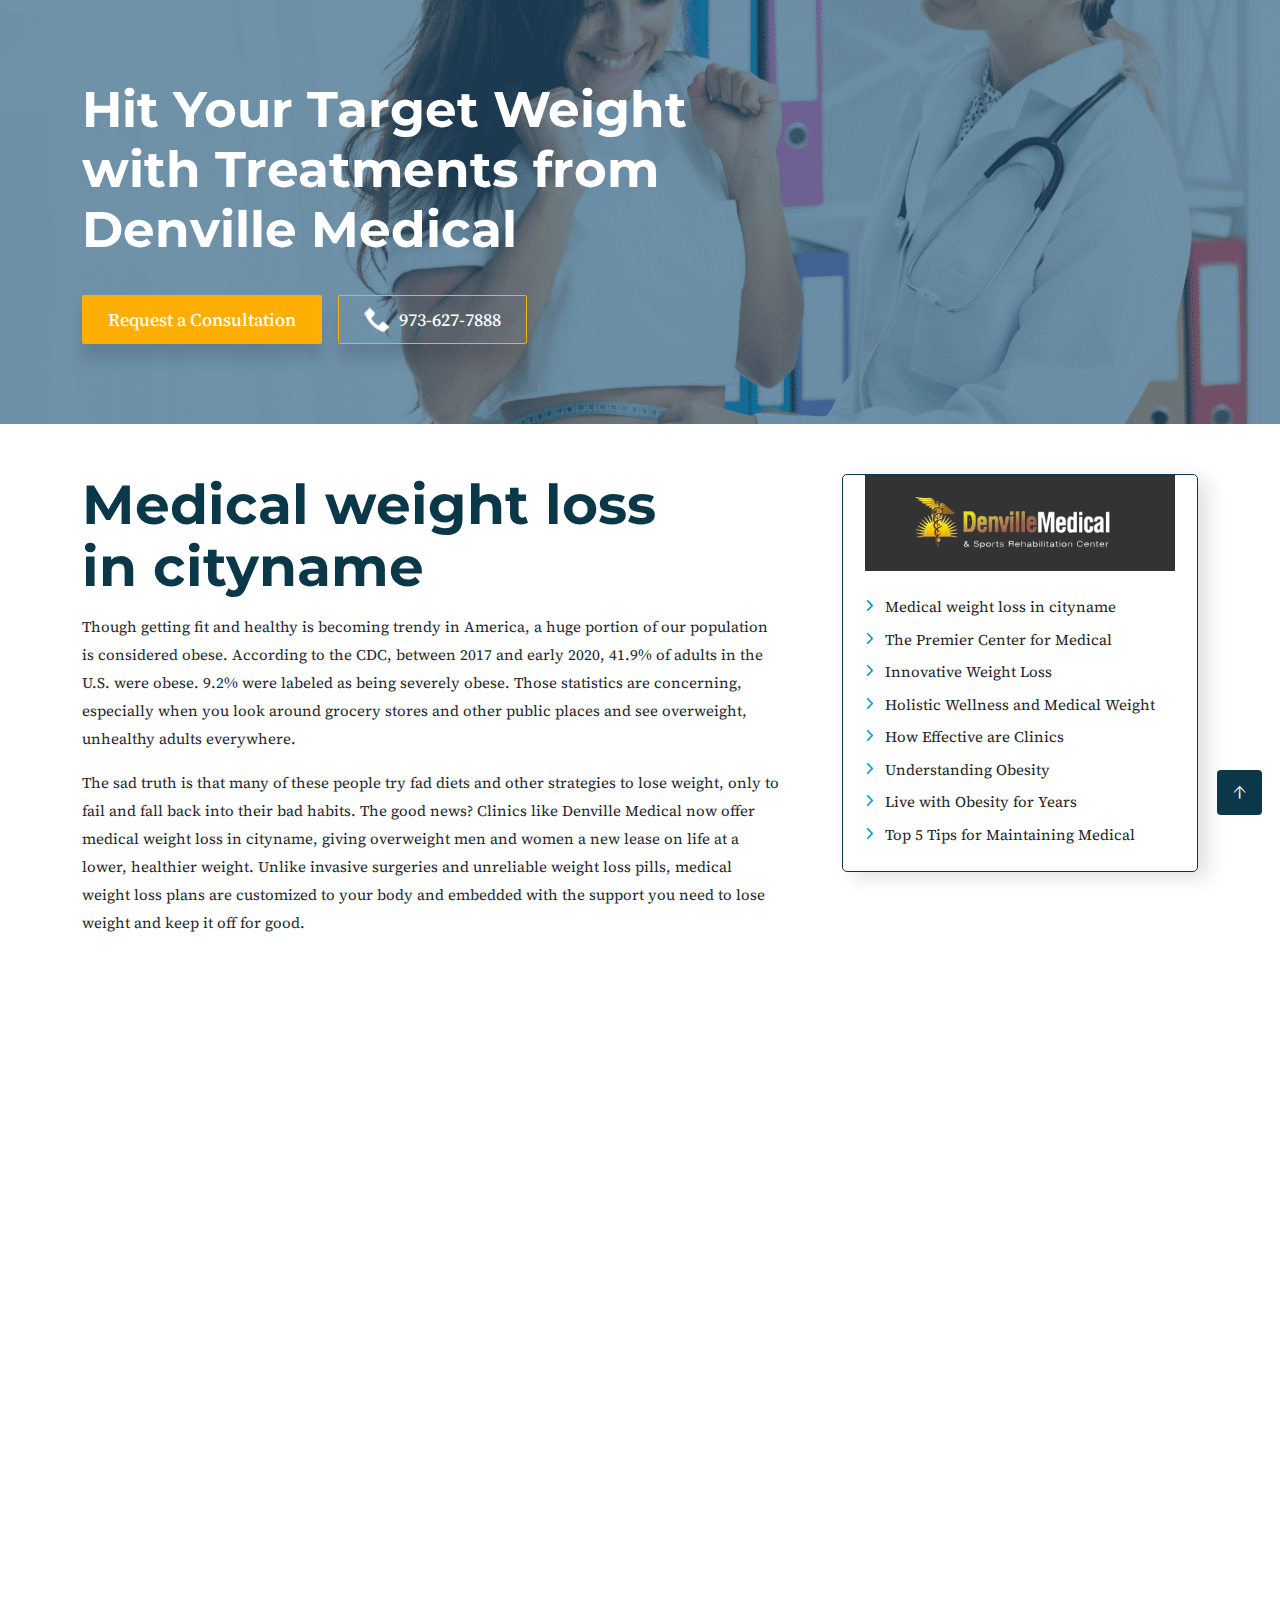
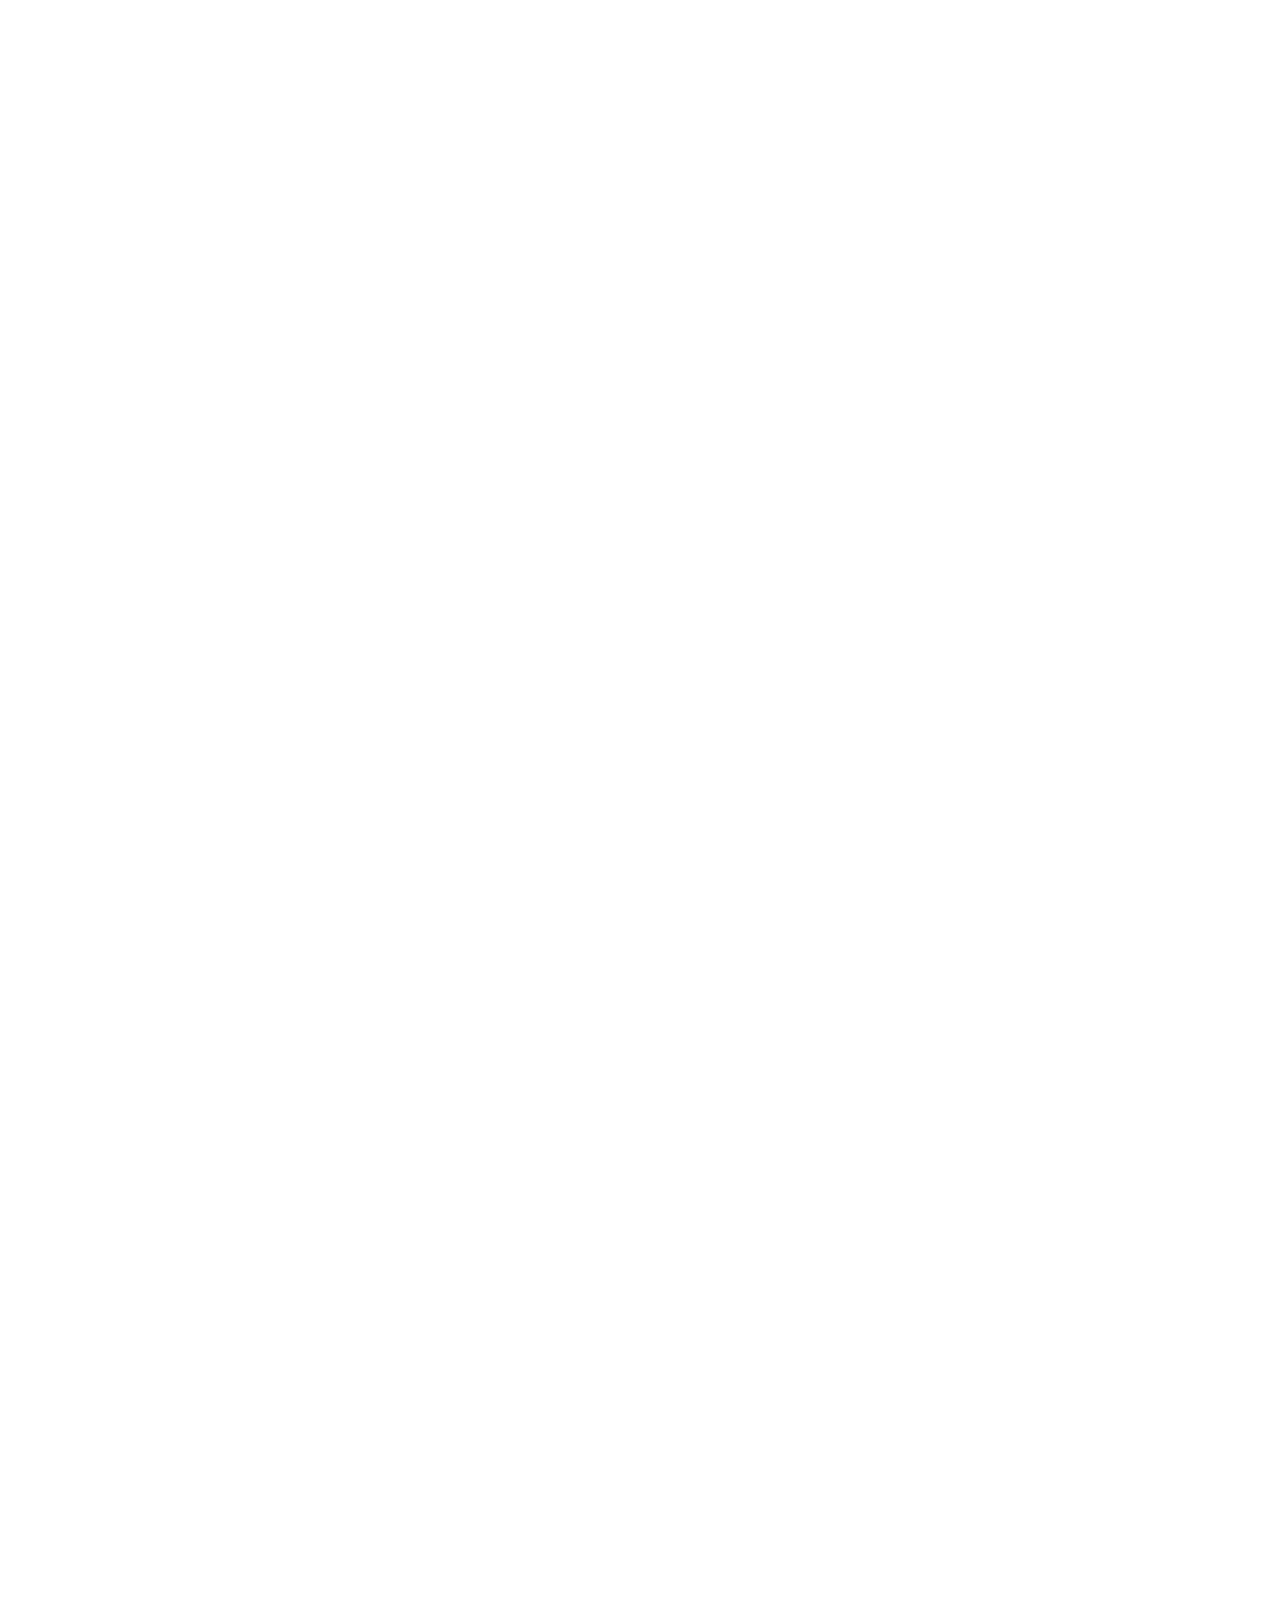
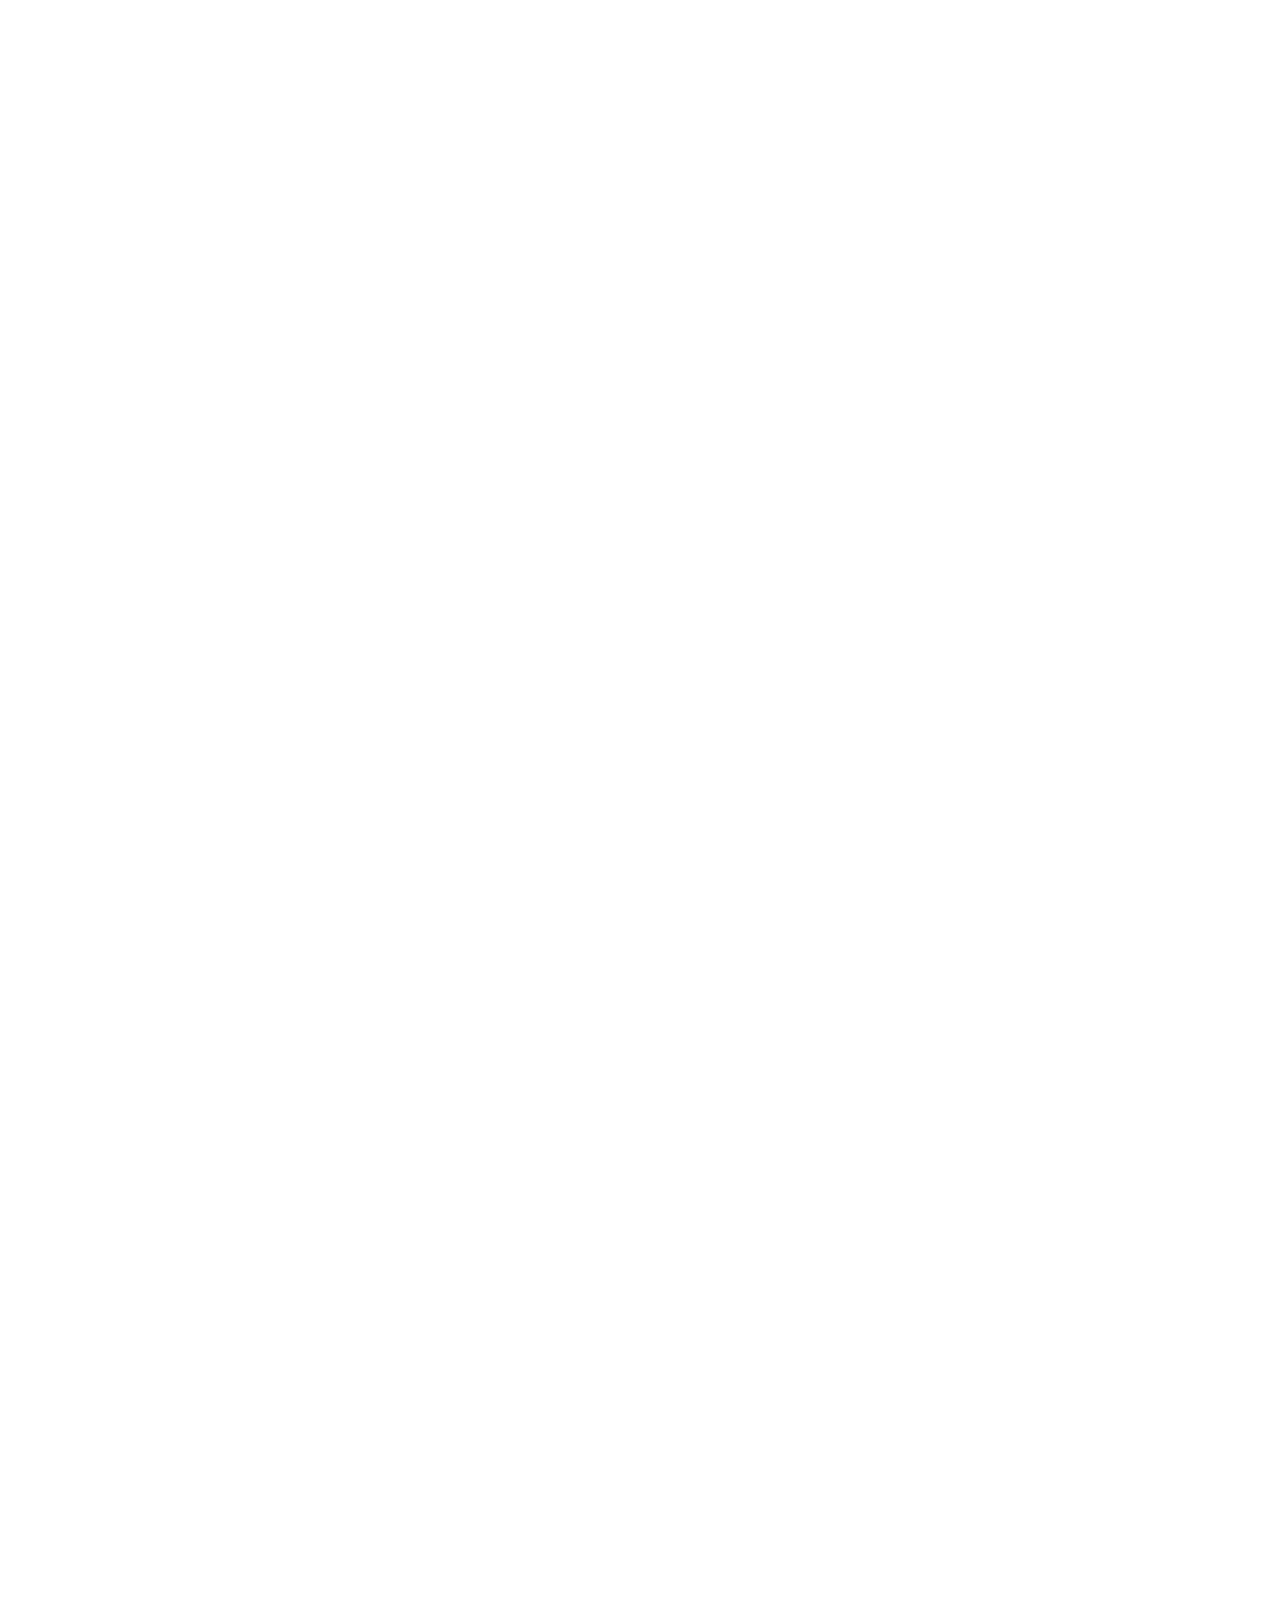
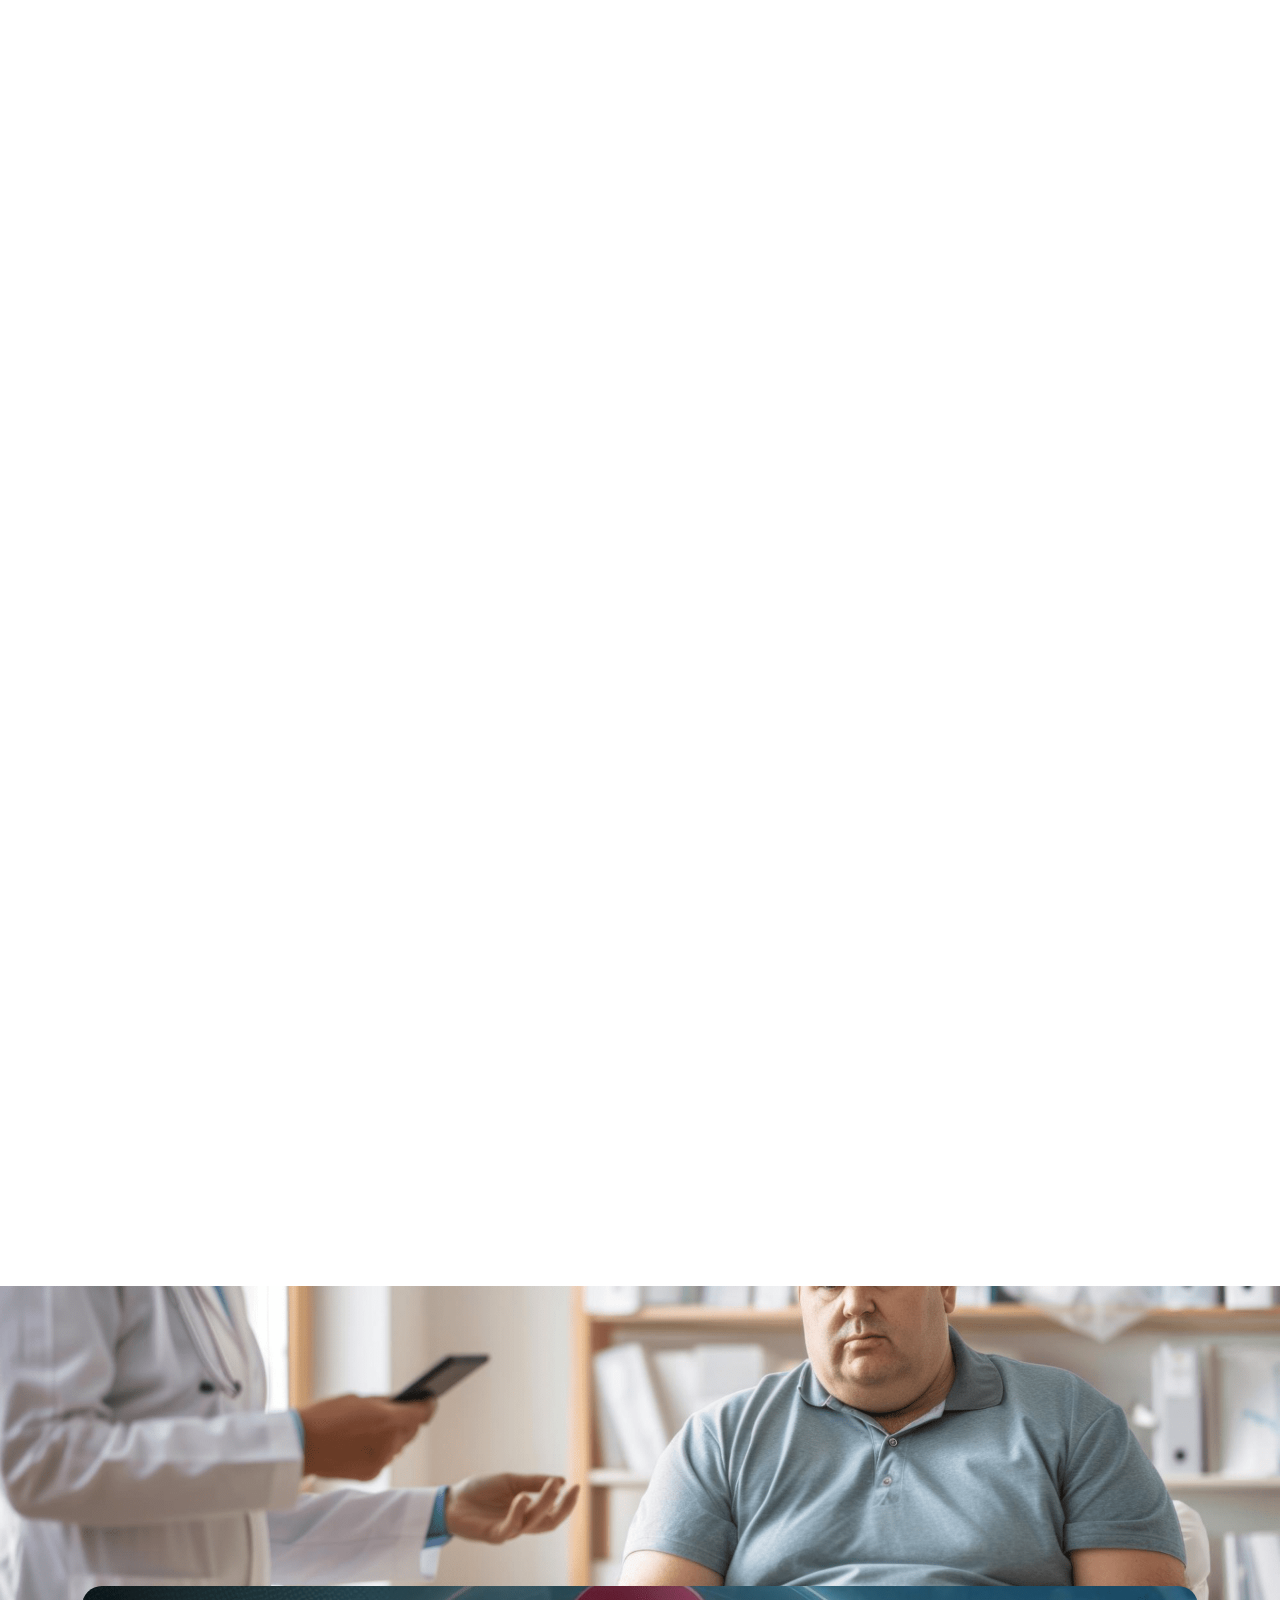
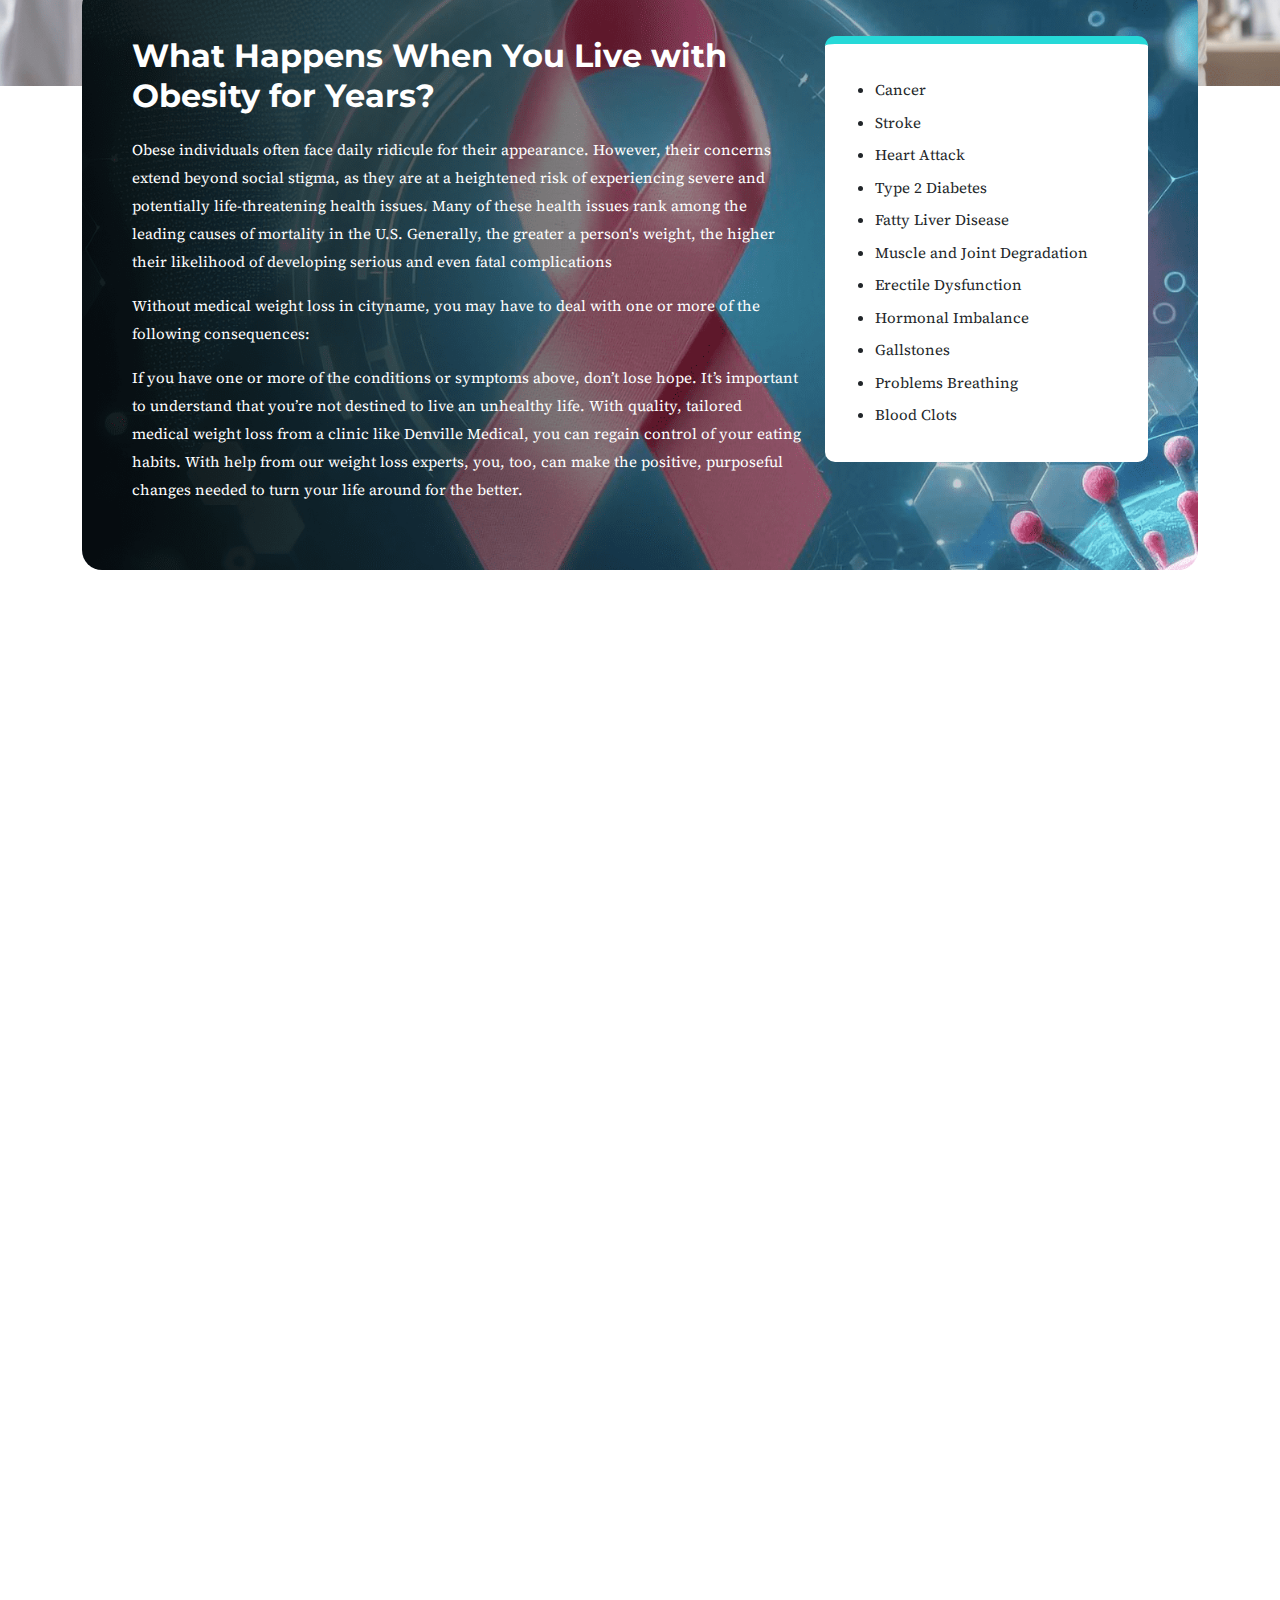
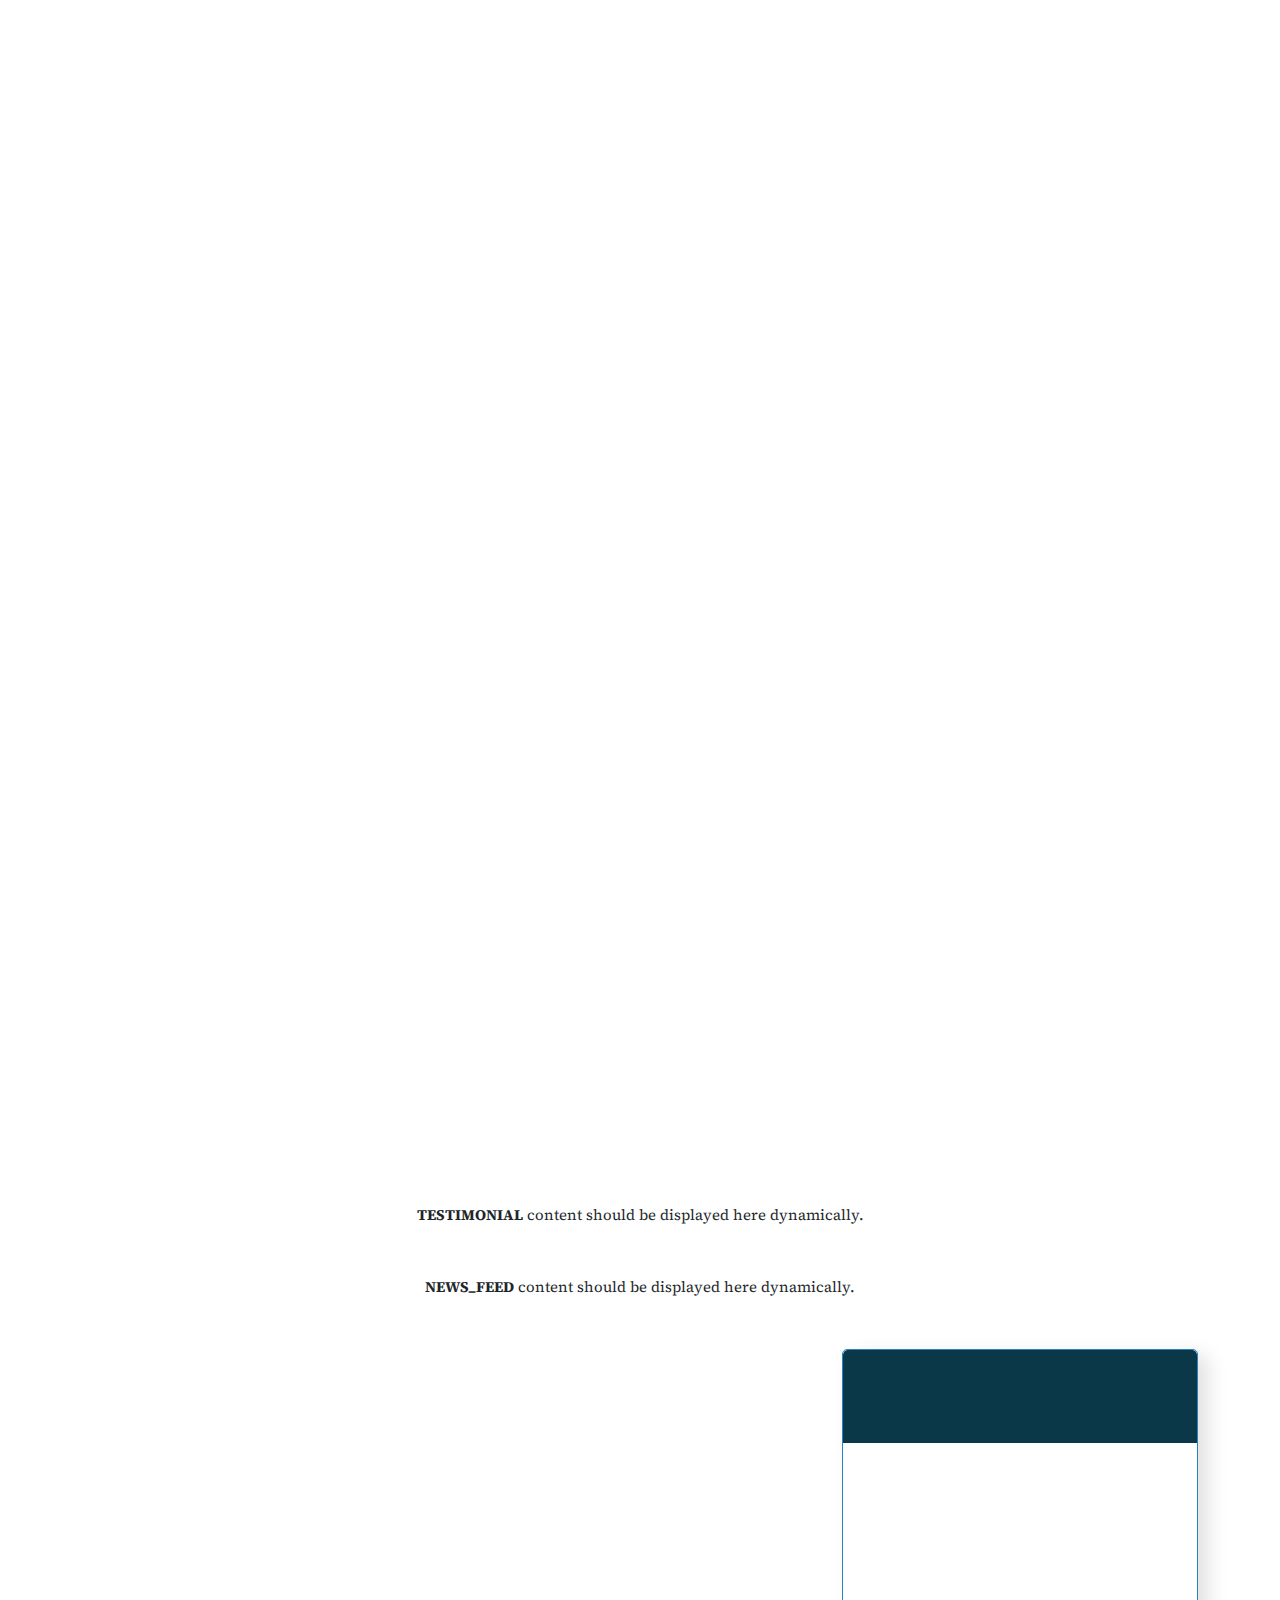
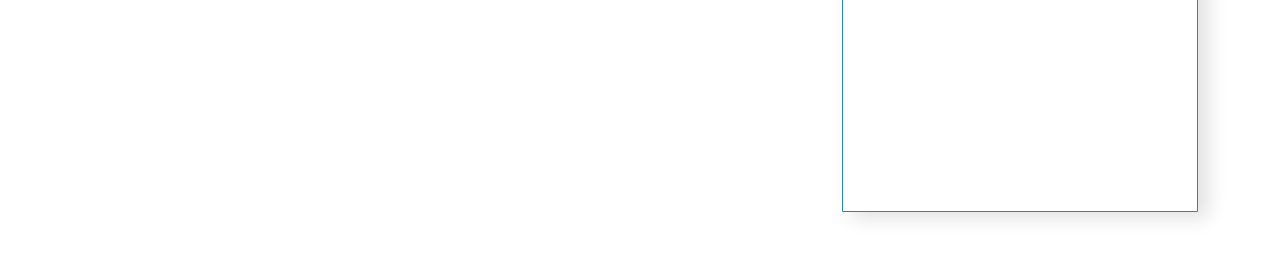
==== commit dbe451d4: "FEAT: Denville HTML page UI implementation" ====
--- a/index.html
+++ b/index.html
@@ -54,164 +54,6 @@
           </div>
 
           <div class="col-lg-4">
-            <!-- About Accordion Widget -->
-            <!-- <div class="about-accordion thumb d-flex justify-content-center align-items-center mb-5">
-              <div class="about-accordion-inner w-100">
-                <div class="accordion" id="accordionExample">
-                  <div class="accordion-item">
-                    <h2 class="accordion-header" id="headingOne">
-                      <button
-                        class="accordion-button"
-                        type="button"
-                        data-bs-toggle="collapse"
-                        data-bs-target="#collapseOne"
-                        aria-expanded="true"
-                        aria-controls="collapseOne"
-                      >
-                        Diabetes Management
-                      </button>
-                    </h2>
-                    <div
-                      id="collapseOne"
-                      class="accordion-collapse collapse show"
-                      aria-labelledby="headingOne"
-                      data-bs-parent="#accordionExample"
-                    >
-                      <div class="accordion-body">
-                        <ul>
-                          <li class="wow fadeInUp"><a href="#">Excessive Urination and Thirst</a></li>
-                          <li class="wow fadeInUp"><a href="#">Fatigue</a></li>
-                          <li class="wow fadeInUp"><a href="#">Visual Disturbances</a></li>
-                          <li class="wow fadeInUp"><a href="#">Impaired Wound Healing</a></li>
-                          <li class="wow fadeInUp"><a href="#">Neuropathy</a></li>
-                        </ul>
-                      </div>
-                    </div>
-                  </div>
-                  <div class="accordion-item">
-                    <h2 class="accordion-header" id="headingTwo">
-                      <button
-                        class="accordion-button collapsed"
-                        type="button"
-                        data-bs-toggle="collapse"
-                        data-bs-target="#collapseTwo"
-                        aria-expanded="false"
-                        aria-controls="collapseTwo"
-                      >
-                        Treatment for Diabetes
-                      </button>
-                    </h2>
-                    <div
-                      id="collapseTwo"
-                      class="accordion-collapse collapse"
-                      aria-labelledby="headingTwo"
-                      data-bs-parent="#accordionExample"
-                    >
-                      <div class="accordion-body">
-                        <ul>
-                          <li class="wow fadeInUp"><a href="#">Excessive Urination and Thirst</a></li>
-                          <li class="wow fadeInUp"><a href="#">Fatigue</a></li>
-                          <li class="wow fadeInUp"><a href="#">Visual Disturbances</a></li>
-                          <li class="wow fadeInUp"><a href="#">Impaired Wound Healing</a></li>
-                          <li class="wow fadeInUp"><a href="#">Neuropathy</a></li>
-                        </ul>
-                      </div>
-                    </div>
-                  </div>
-                  <div class="accordion-item">
-                    <h2 class="accordion-header" id="headingThree">
-                      <button
-                        class="accordion-button collapsed"
-                        type="button"
-                        data-bs-toggle="collapse"
-                        data-bs-target="#collapseThree"
-                        aria-expanded="false"
-                        aria-controls="collapseThree"
-                      >
-                        Diabetes Doctor
-                      </button>
-                    </h2>
-                    <div
-                      id="collapseThree"
-                      class="accordion-collapse collapse"
-                      aria-labelledby="headingThree"
-                      data-bs-parent="#accordionExample"
-                    >
-                      <div class="accordion-body">
-                        <ul>
-                          <li class="wow fadeInUp"><a href="#">Excessive Urination and Thirst</a></li>
-                          <li class="wow fadeInUp"><a href="#">Fatigue</a></li>
-                          <li class="wow fadeInUp"><a href="#">Visual Disturbances</a></li>
-                          <li class="wow fadeInUp"><a href="#">Impaired Wound Healing</a></li>
-                          <li class="wow fadeInUp"><a href="#">Neuropathy</a></li>
-                        </ul>
-                      </div>
-                    </div>
-                  </div>
-                  <div class="accordion-item">
-                    <h2 class="accordion-header" id="headingFour">
-                      <button
-                        class="accordion-button collapsed"
-                        type="button"
-                        data-bs-toggle="collapse"
-                        data-bs-target="#collapseFour"
-                        aria-expanded="false"
-                        aria-controls="collapseFour"
-                      >
-                        Eat Well Have Diabetes
-                      </button>
-                    </h2>
-                    <div
-                      id="collapseFour"
-                      class="accordion-collapse collapse"
-                      aria-labelledby="headingFour"
-                      data-bs-parent="#accordionExample"
-                    >
-                      <div class="accordion-body">
-                        <ul>
-                          <li class="wow fadeInUp"><a href="#">Excessive Urination and Thirst</a></li>
-                          <li class="wow fadeInUp"><a href="#">Fatigue</a></li>
-                          <li class="wow fadeInUp"><a href="#">Visual Disturbances</a></li>
-                          <li class="wow fadeInUp"><a href="#">Impaired Wound Healing</a></li>
-                          <li class="wow fadeInUp"><a href="#">Neuropathy</a></li>
-                        </ul>
-                      </div>
-                    </div>
-                  </div>
-                  <div class="accordion-item">
-                    <h2 class="accordion-header" id="headingFive">
-                      <button
-                        class="accordion-button collapsed"
-                        type="button"
-                        data-bs-toggle="collapse"
-                        data-bs-target="#collapseFive"
-                        aria-expanded="false"
-                        aria-controls="collapseFive"
-                      >
-                        Diabetes Specialist
-                      </button>
-                    </h2>
-                    <div
-                      id="collapseFive"
-                      class="accordion-collapse collapse"
-                      aria-labelledby="headingFive"
-                      data-bs-parent="#accordionExample"
-                    >
-                      <div class="accordion-body">
-                        <ul>
-                          <li class="wow fadeInUp"><a href="#">Excessive Urination and Thirst</a></li>
-                          <li class="wow fadeInUp"><a href="#">Fatigue</a></li>
-                          <li class="wow fadeInUp"><a href="#">Visual Disturbances</a></li>
-                          <li class="wow fadeInUp"><a href="#">Impaired Wound Healing</a></li>
-                          <li class="wow fadeInUp"><a href="#">Neuropathy</a></li>
-                        </ul>
-                      </div>
-                    </div>
-                  </div>
-                </div>
-              </div>
-            </div> -->
-
             <!-- About Jump Link Widget -->
             <div class="about-widget d-flex justify-content-center align-items-center">
               <div>
@@ -221,13 +63,14 @@
 
                 <div class="about-widget-inner">
                   <ul>
-                    <li><a class="wow fadeInUp" href="#">Acupuncture Near Me Boonton, NJ</a></li>
-                    <li><a class="wow fadeInUp" href="#">Acupuncture Near Me Boonton Township, NJ</a></li>
-                    <li><a class="wow fadeInUp" href="#">Acupuncture Near Me Butler, NJ</a></li>
-                    <li><a class="wow fadeInUp" href="#">Acupuncture Near Me Chatham Borough, NJ</a></li>
-                    <li><a class="wow fadeInUp" href="#">Acupuncture Near Me Chatham Township, NJ</a></li>
-                    <li><a class="wow fadeInUp" href="#">Acupuncture Near Me Chatham Township, NJ</a></li>
-                    <li><a class="wow fadeInUp" href="#">Acupuncture Near Me Chatham Township, NJ</a></li>
+                    <li><a class="wow fadeInUp" href="#about_us">Medical weight loss in cityname</a></li>
+                    <li><a class="wow fadeInUp" href="#premier_us">The Premier Center for Medical</a></li>
+                    <li><a class="wow fadeInUp" href="#innovative_section">Innovative Weight Loss</a></li>
+                    <li><a class="wow fadeInUp" href="#feature_section">Holistic Wellness and Medical Weight</a></li>
+                    <li><a class="wow fadeInUp" href="#effective_section">How Effective are Clinics</a></li>
+                    <li><a class="wow fadeInUp" href="#effect_section">Understanding Obesity</a></li>
+                    <li><a class="wow fadeInUp" href="#work_section">Live with Obesity for Years</a></li>
+                    <li><a class="wow fadeInUp" href="#tips_section">Top 5 Tips for Maintaining Medical</a></li>
                   </ul>
                 </div>
               </div>
@@ -639,7 +482,7 @@
     <!-- effect section end here -->
 
     <!-- Work section start here -->
-    <section class="lm-sec-nine" id="work_section">
+    <section class="lm-sec-nine h-100" id="work_section">
       <div class="work-wrapper"></div>
       <div class="container">
         <div class="work-wrapper-inner">
--- a/assets/style/app.css
+++ b/assets/style/app.css
@@ -1251,7 +1251,7 @@
 }
 .about-widget ul {
   padding-left: 0;
-  max-width: 90%;
+  max-width: 100%;
   margin: 0 auto;
 }
 @media only screen and (max-width: 991px) {
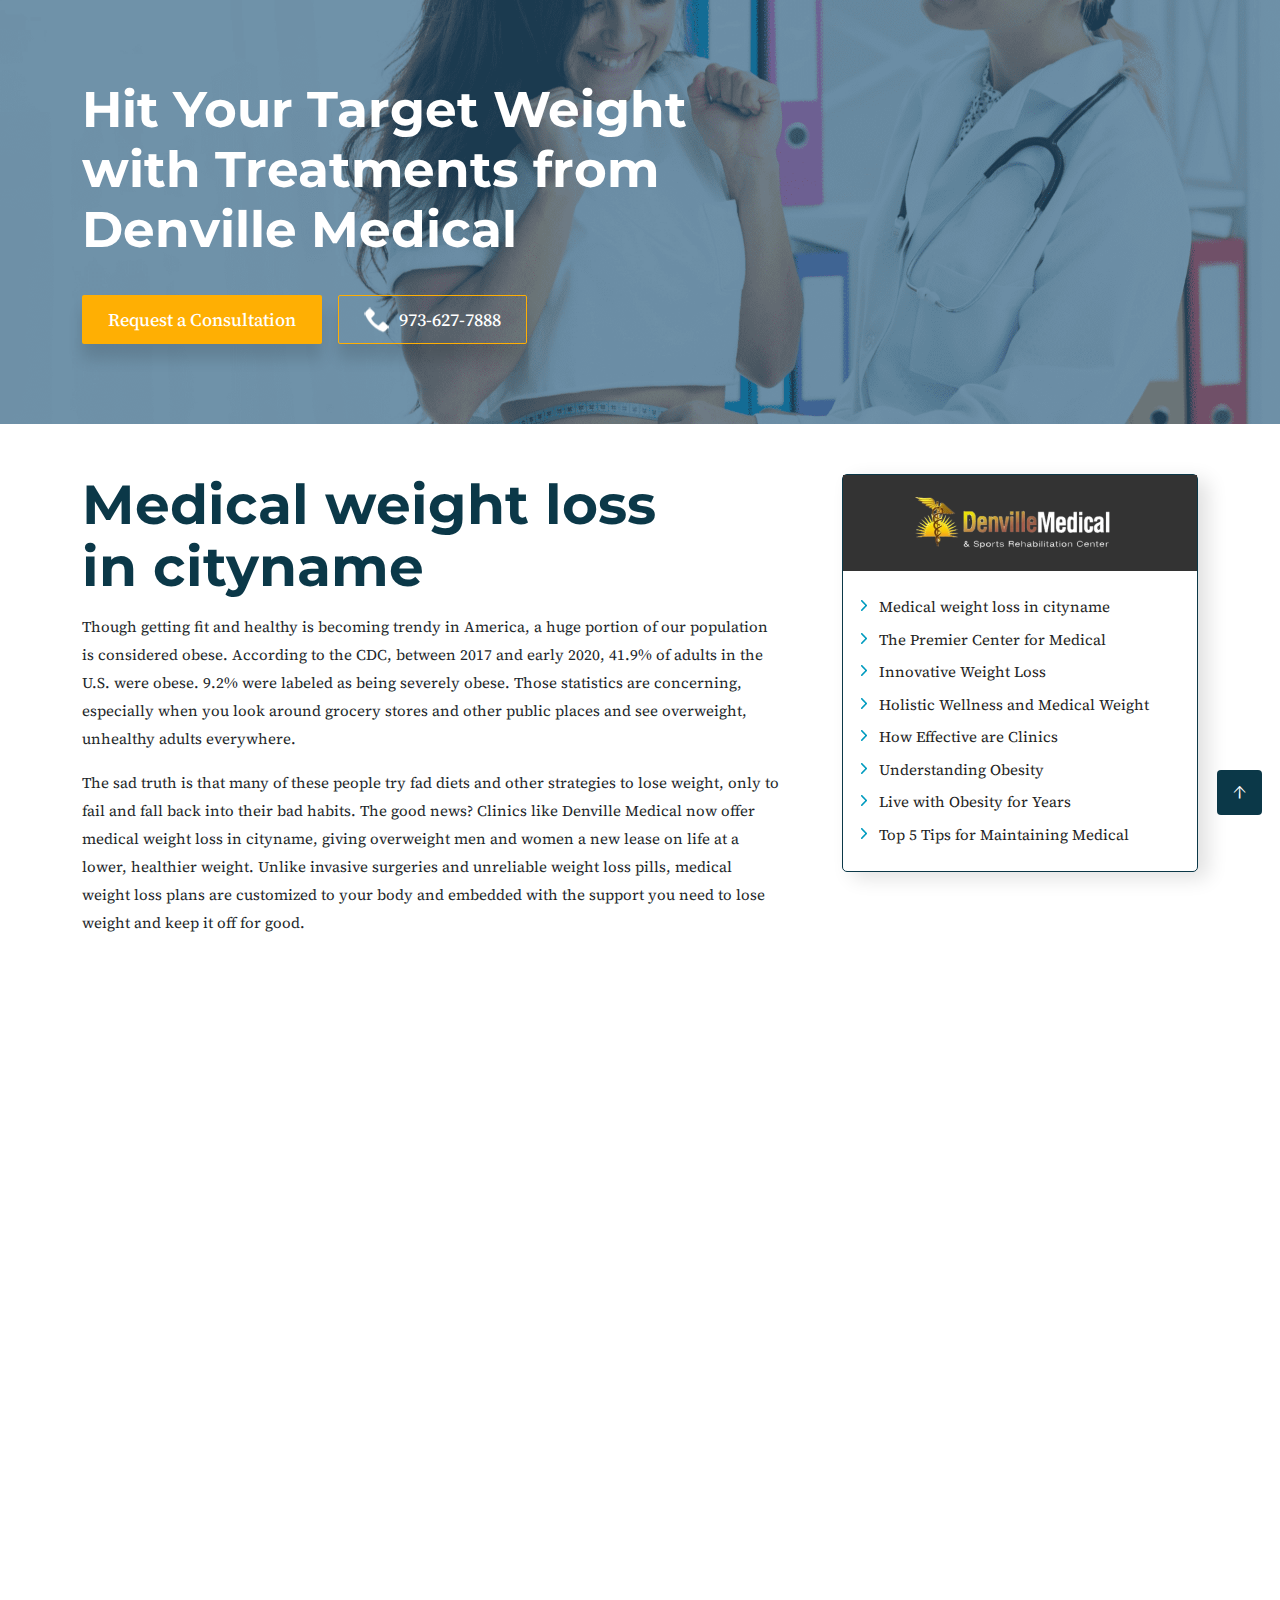
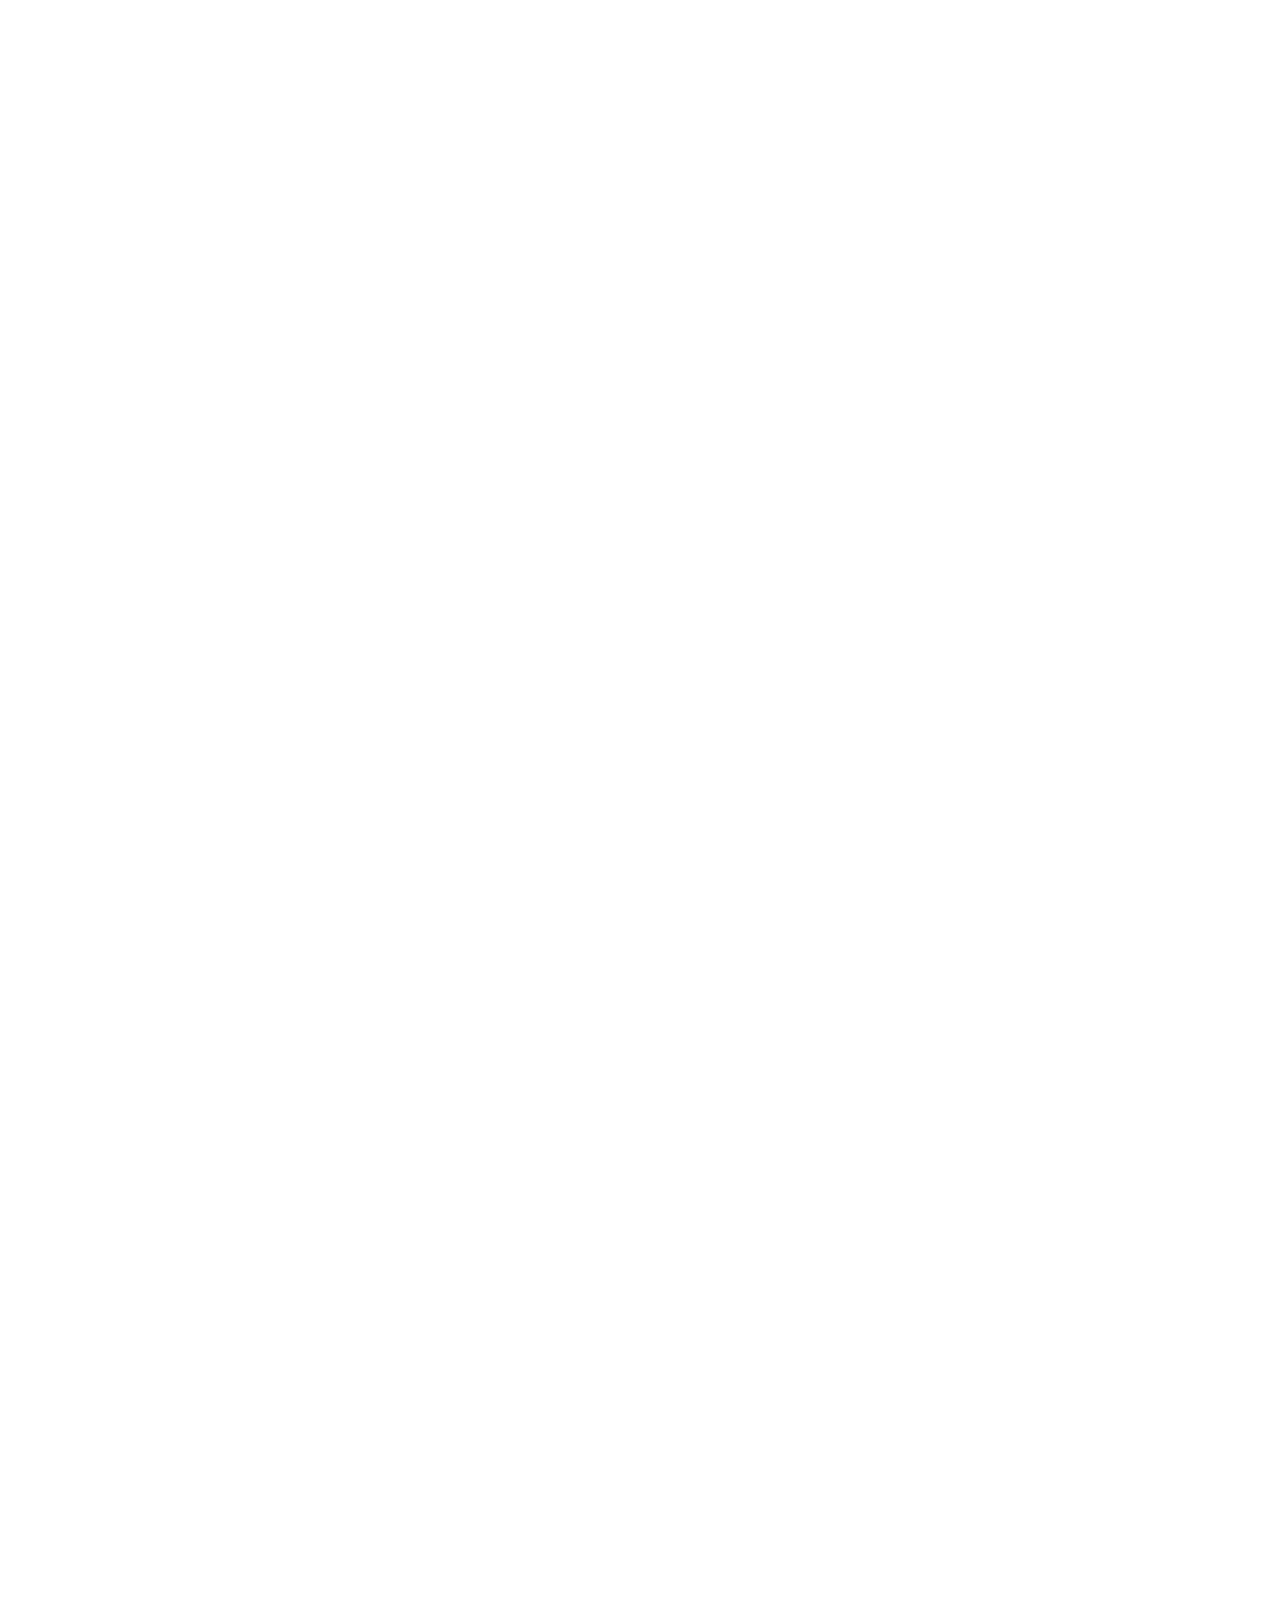
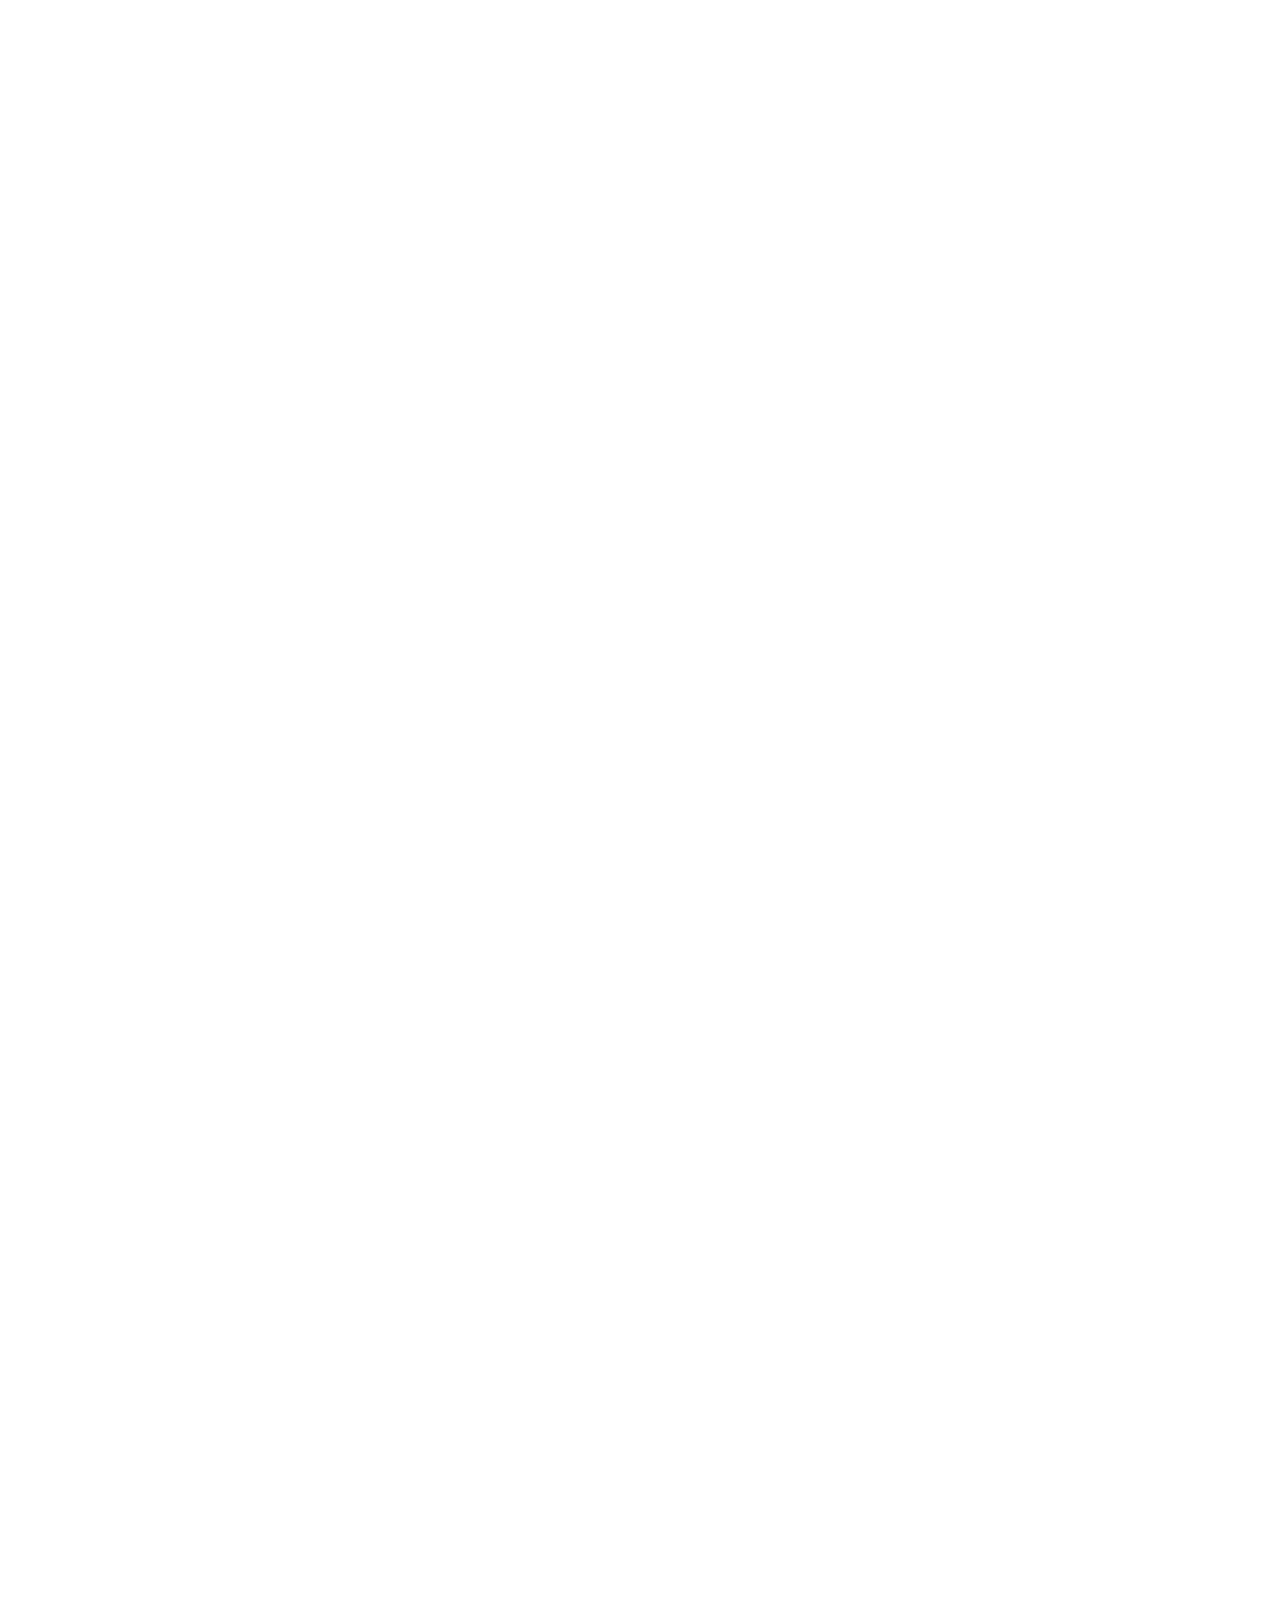
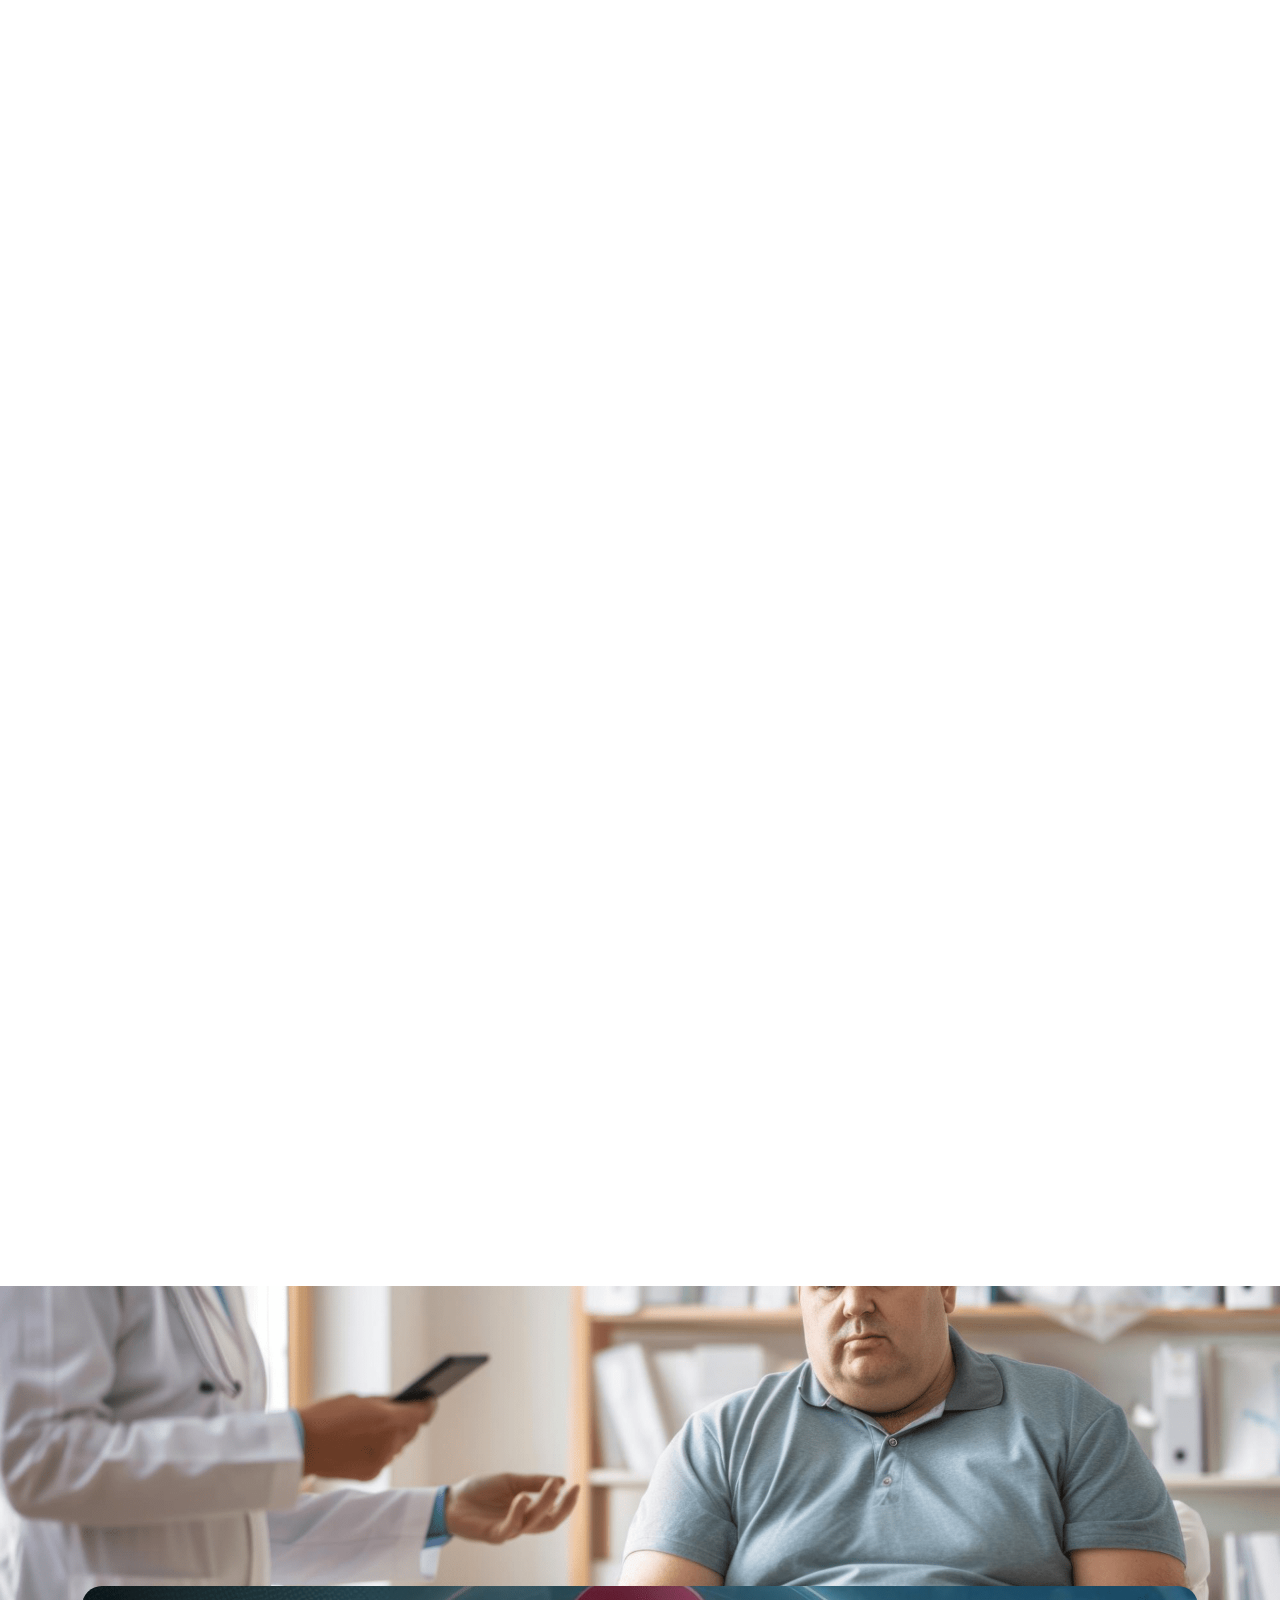
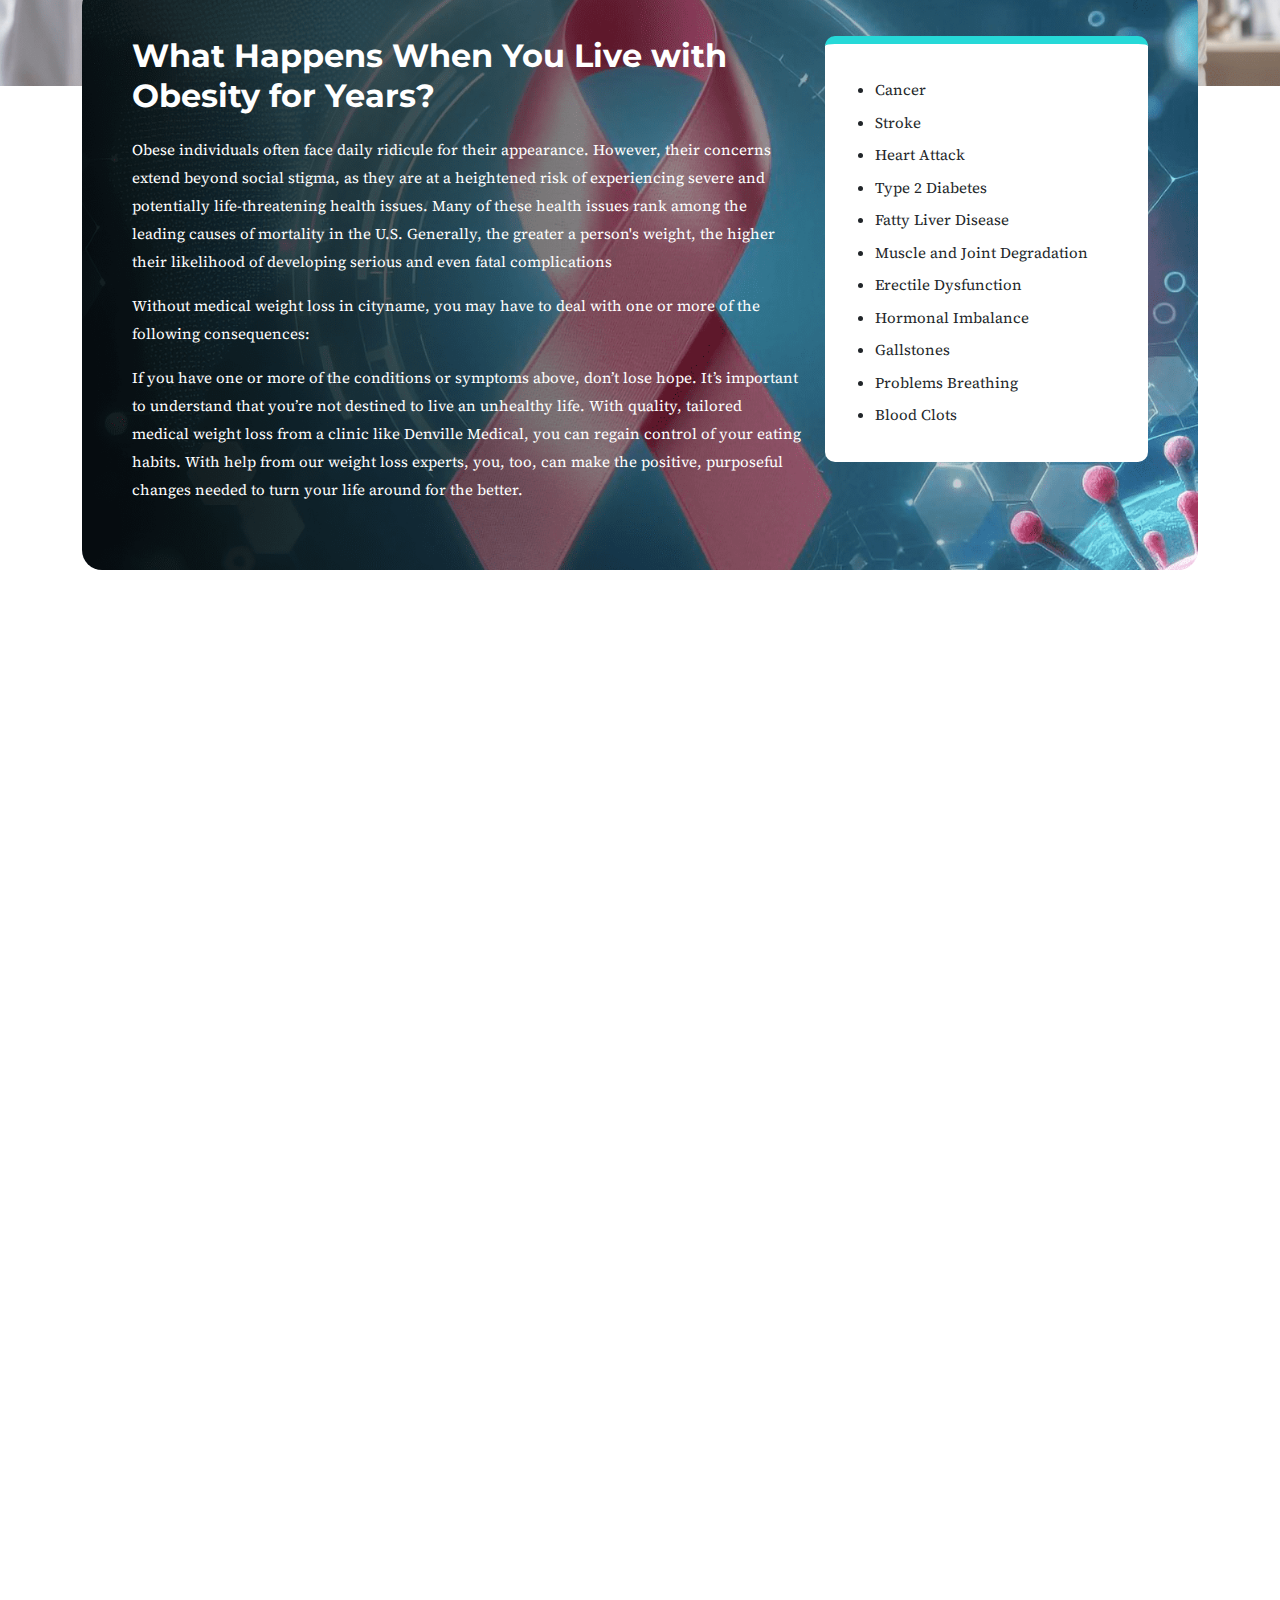
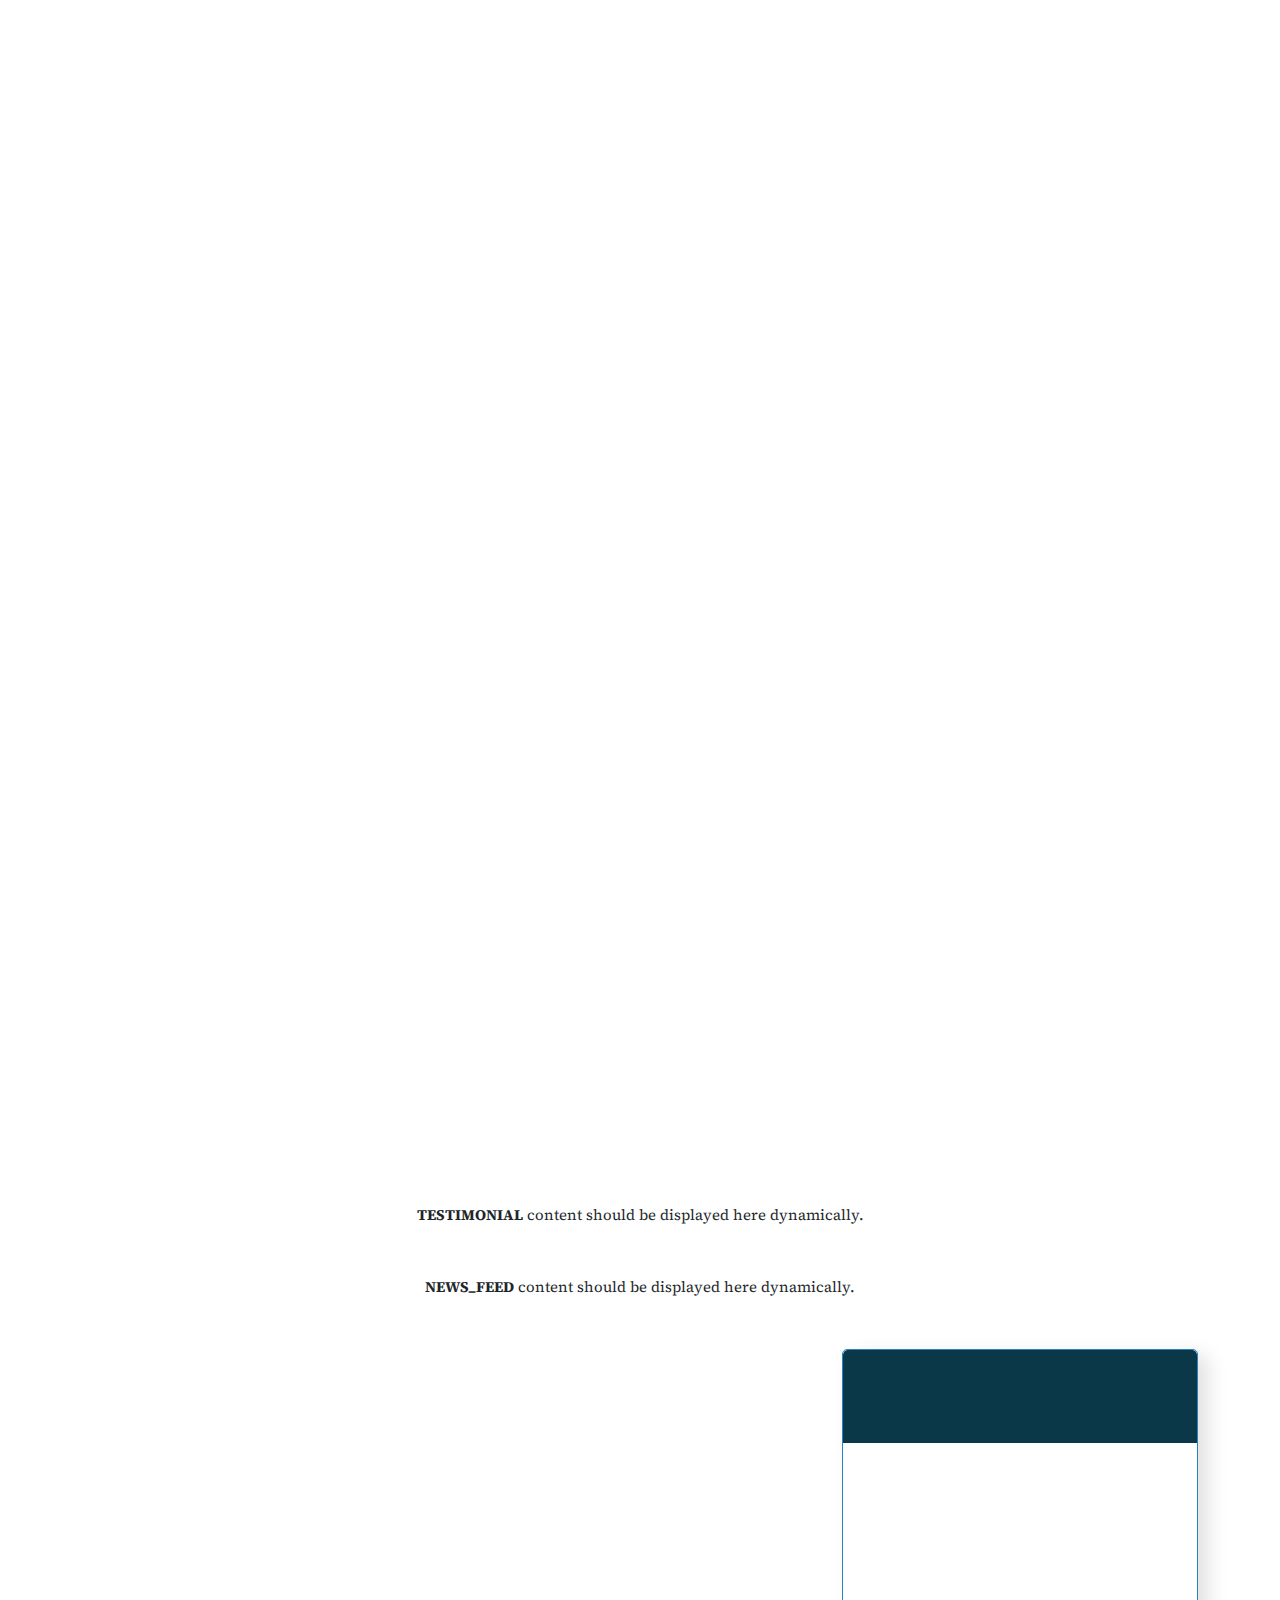
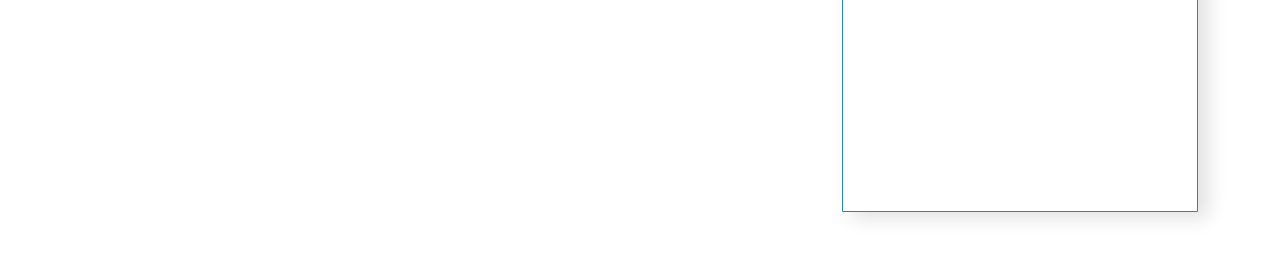
==== commit 7b3e7c00: "FEAT: Denville HTML page UI implementation" ====
--- a/index.html
+++ b/index.html
@@ -56,7 +56,7 @@
           <div class="col-lg-4">
             <!-- About Jump Link Widget -->
             <div class="about-widget d-flex justify-content-center align-items-center">
-              <div>
+              <div class="w-100">
                 <div class="thumb d-flex justify-content-center align-items-center">
                   <img src="./assets/images/common/site-logo.png" alt="Site Logo" />
                 </div>
--- a/assets/style/app.css
+++ b/assets/style/app.css
@@ -1251,7 +1251,7 @@
 }
 .about-widget ul {
   padding-left: 0;
-  max-width: 100%;
+  max-width: 90%;
   margin: 0 auto;
 }
 @media only screen and (max-width: 991px) {
